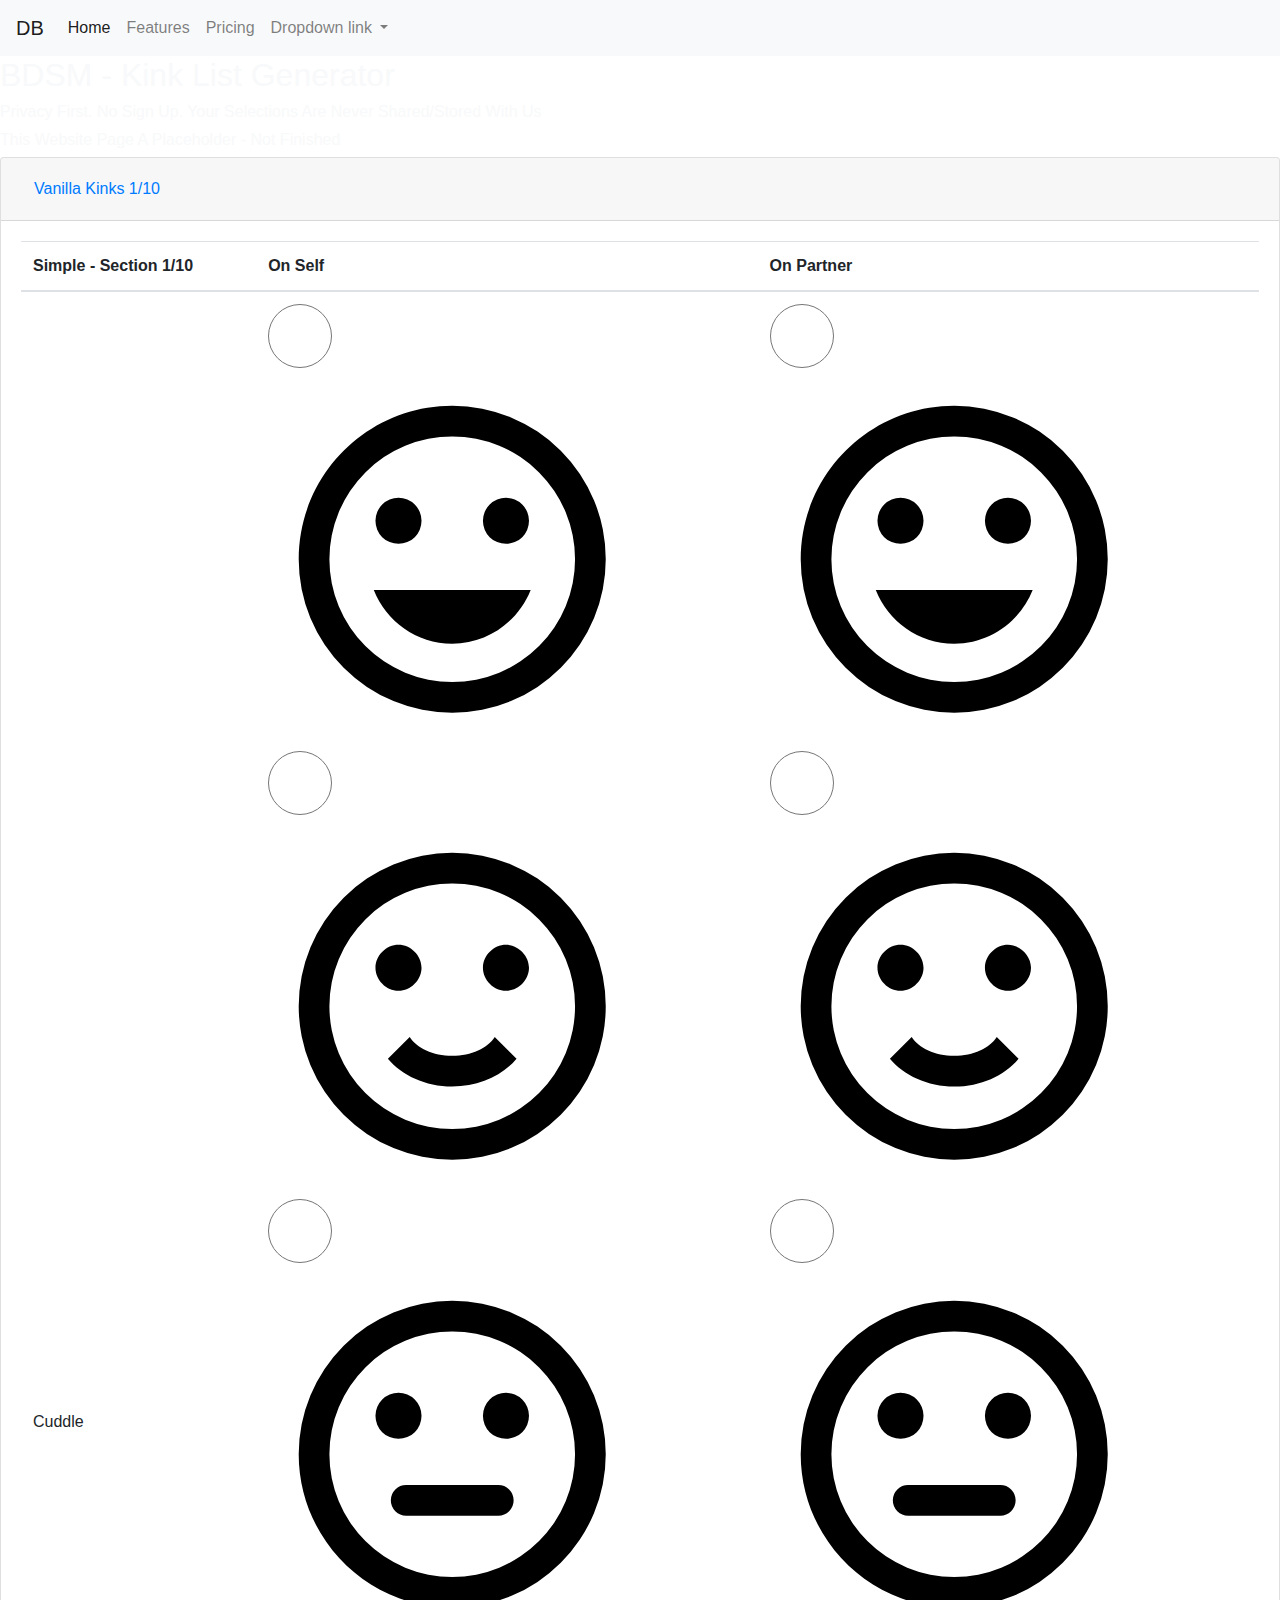
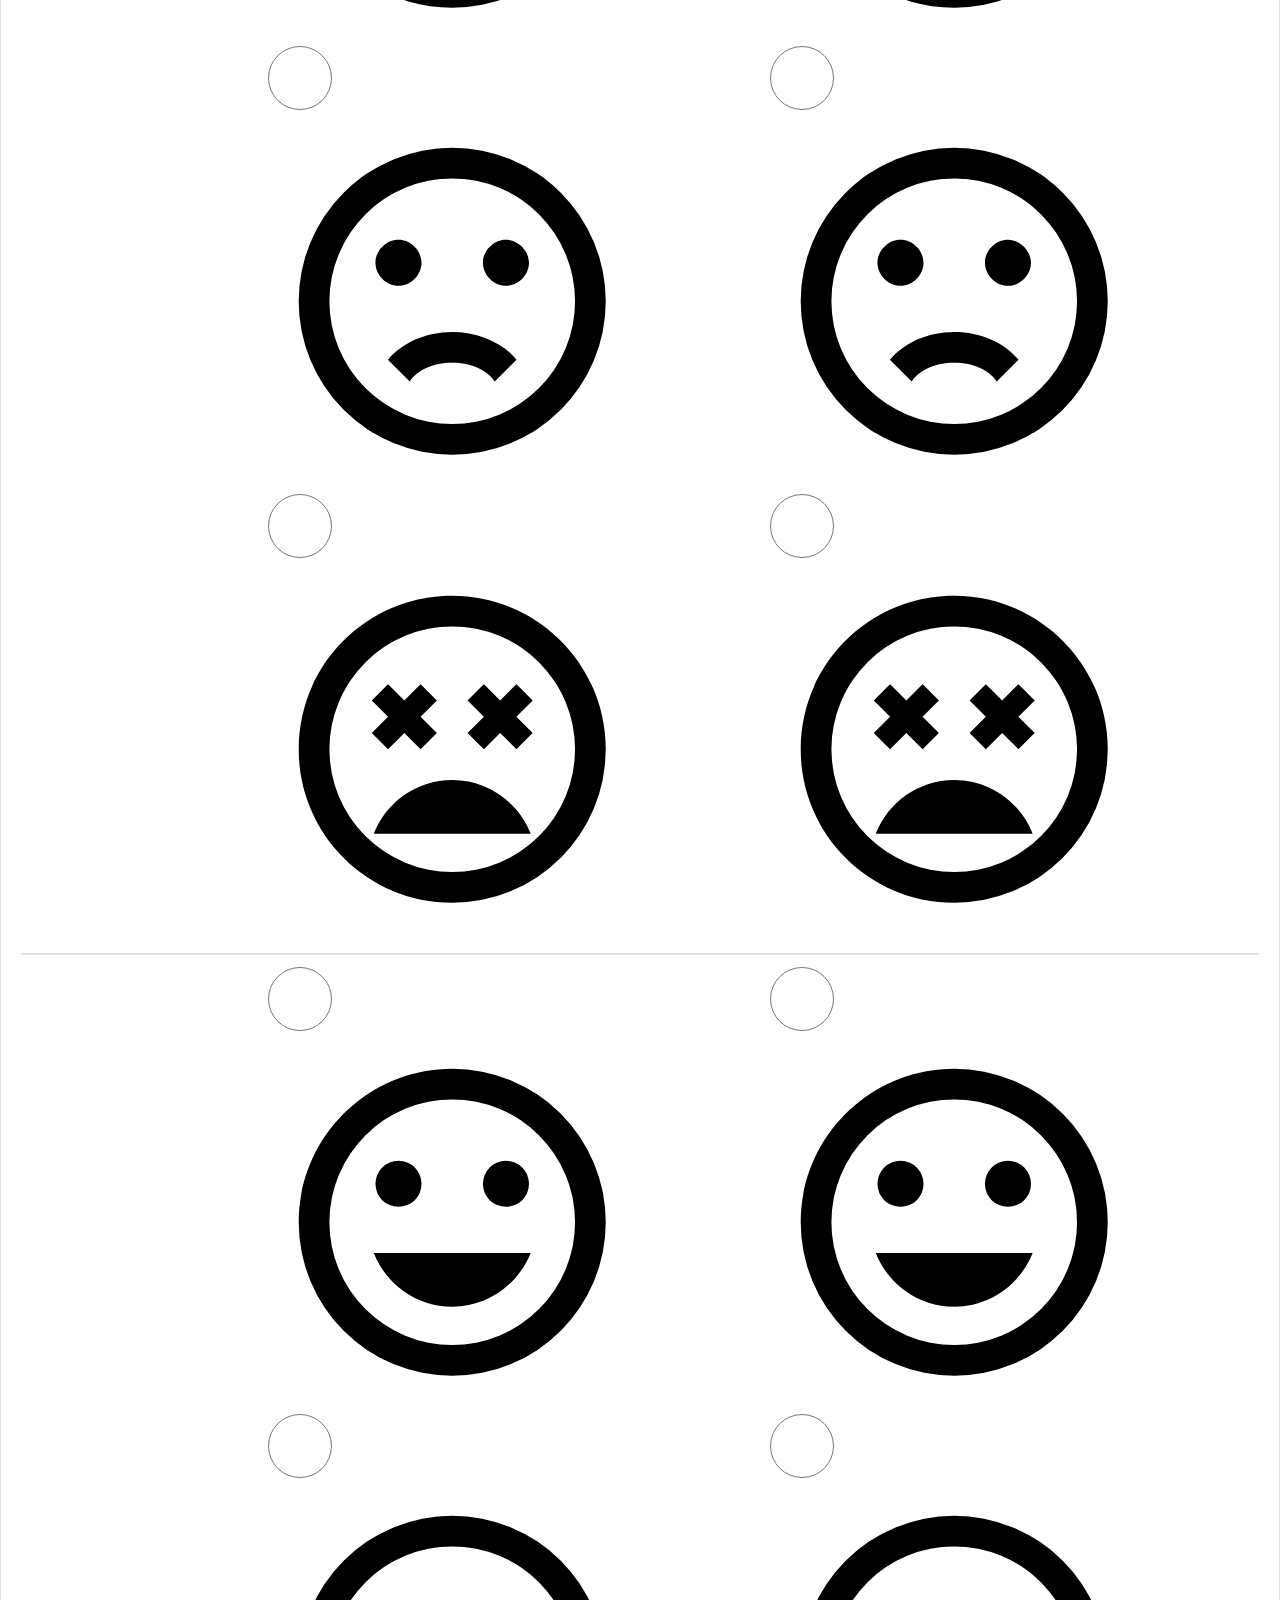
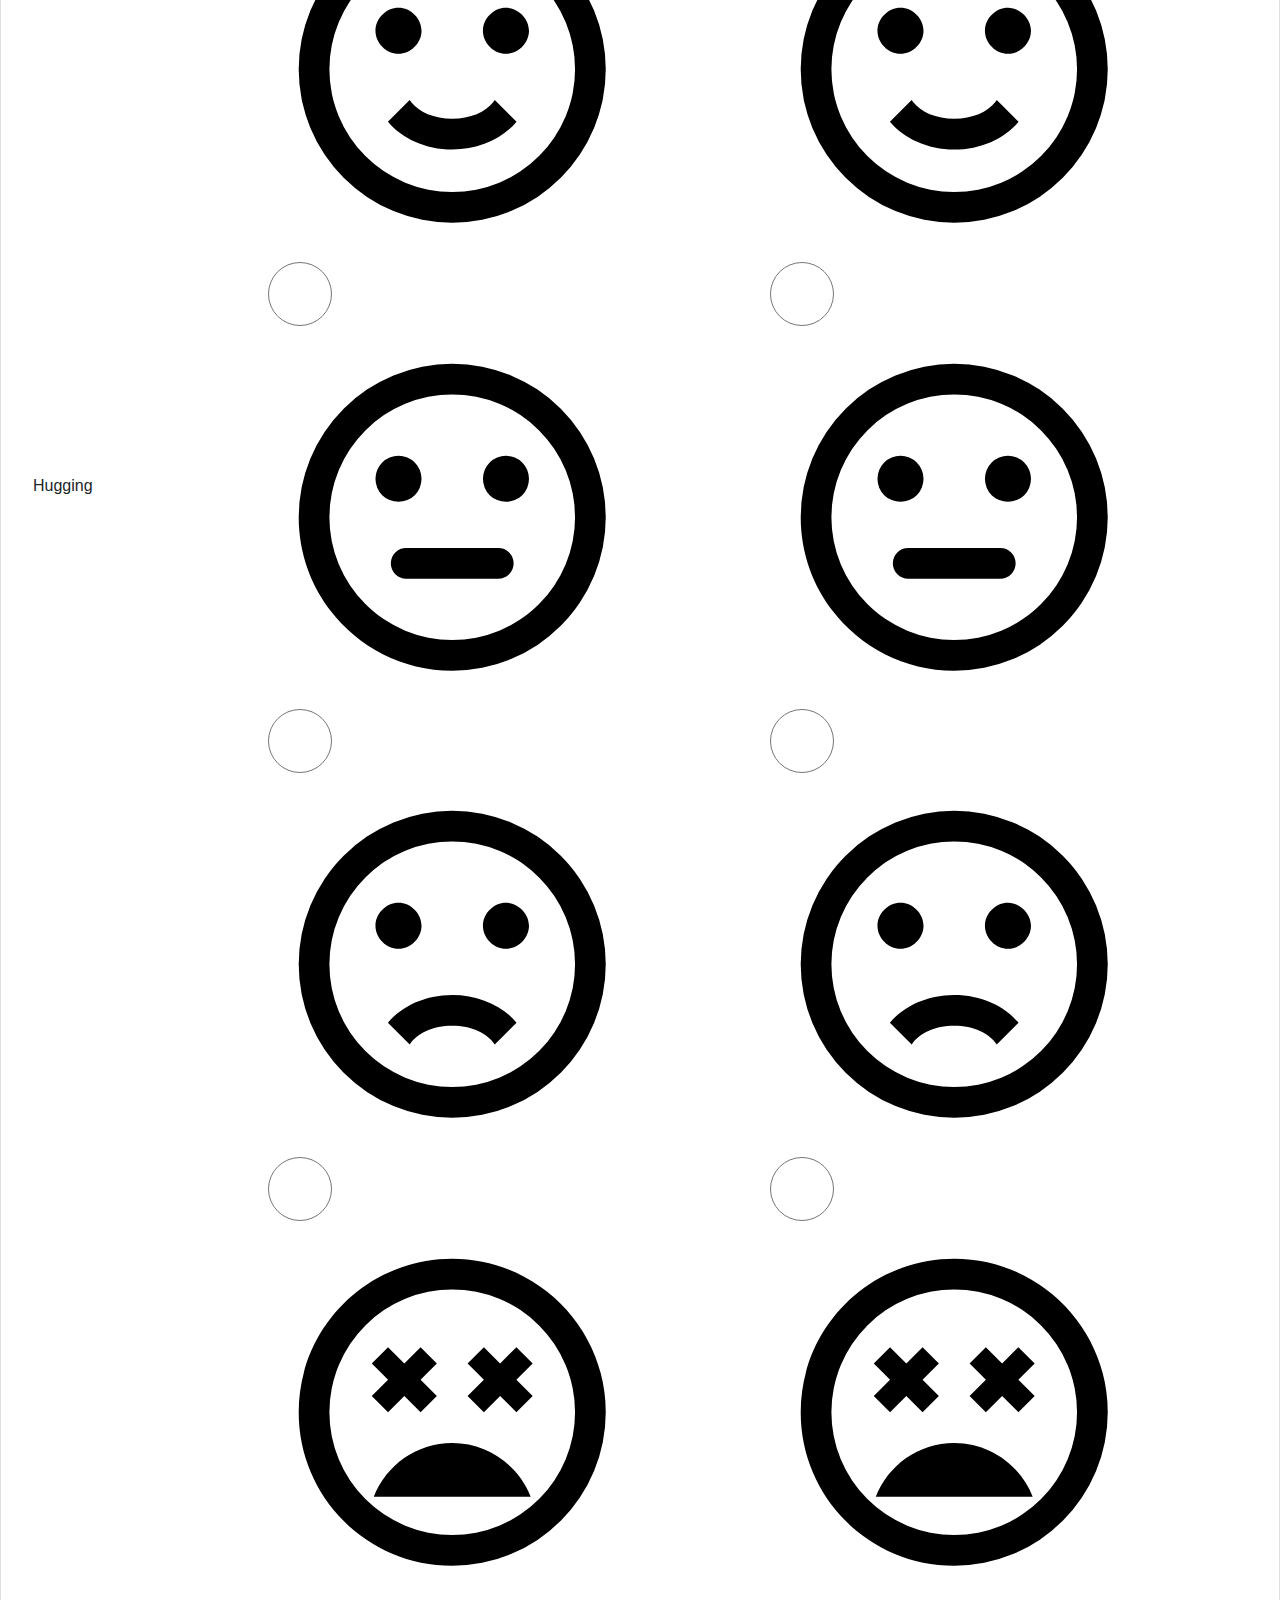
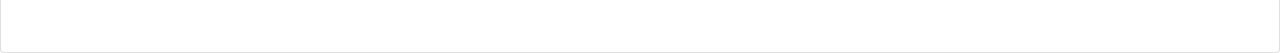
==== index.html @ 4a54d53f "Update index.html" ====
<!DOCTYPE html>
<html>

<head>
    <script src="https://ajax.googleapis.com/ajax/libs/jquery/3.5.1/jquery.min.js"></script>
    <script src="code.js"></script>
    <link rel="stylesheet" href="https://stackpath.bootstrapcdn.com/bootstrap/4.3.1/css/bootstrap.min.css"
        integrity="sha384-ggOyR0iXCbMQv3Xipma34MD+dH/1fQ784/j6cY/iJTQUOhcWr7x9JvoRxT2MZw1T" crossorigin="anonymous">
    <script src="https://stackpath.bootstrapcdn.com/bootstrap/4.3.1/js/bootstrap.min.js"
        integrity="sha384-JjSmVgyd0p3pXB1rRibZUAYoIIy6OrQ6VrjIEaFf/nJGzIxFDsf4x0xIM+B07jRM" crossorigin="anonymous">
    </script>
    <script src="html2canvas.js"></script>
    <link rel="stylesheet" href="main.css">
</head>

<div class=menubar>
    <nav class="navbar navbar-expand-lg navbar-light bg-light" style="display: flex;flex-direction: row;">
        <a class="navbar-brand" href="#">DB</a>
        <button class="navbar-toggler" type="button" data-toggle="collapse" data-target="#navbarNavDropdown"
            aria-controls="navbarNavDropdown" aria-expanded="false" aria-label="Toggle navigation">
            <span class="navbar-toggler-icon"></span>
        </button>
        <div class="collapse navbar-collapse" id="navbarNavDropdown">
            <ul class="navbar-nav">
                <li class="nav-item active">
                    <a class="nav-link" href="#">Home<span class="sr-only">(current)</span></a>
                </li>
                <li class="nav-item">
                    <a class="nav-link" href="#">Features</a>
                </li>
                <li class="nav-item">
                    <a class="nav-link" href="#">Pricing</a>
                </li>
                <li class="nav-item dropdown">
                    <a class="nav-link dropdown-toggle" href="#" id="navbarDropdownMenuLink" data-toggle="dropdown"
                        aria-haspopup="true" aria-expanded="false">
                        Dropdown link
                    </a>
                    <div class="dropdown-menu" aria-labelledby="navbarDropdownMenuLink">
                        <a class="dropdown-item" href="#">Action</a>
                        <a class="dropdown-item" href="#">Another action</a>
                        <a class="dropdown-item" href="#">Something else here</a>
                    </div>
                </li>
            </ul>
        </div>
    </nav>
</div>


<div class="text-area">
    <h2 class="text-light">BDSM - Kink List Generator</h2>
    <h6 class="text-light">Privacy First. No Sign Up. Your Selections Are Never Shared/Stored With Us</h2>
        <h6 class="text-light">This Website Page A Placeholder - Not Finished</h2>
</div>

<div class=selection-area>

    <body id="capture">
        <div id="accordion" style="display: flex;flex-direction: column;">
            <div class="card">
                <div class="card-header" id="headingOne">
                    <h5 class="mb-0">
                        <button class="btn btn-link" data-toggle="collapse" data-target="#collapseOne"
                            aria-expanded="true" aria-controls="collapseOne">
                            Vanilla Kinks 1/10
                        </button>
                    </h5>
                </div>

                <div id="collapseOne" class="collapse show" aria-labelledby="headingOne" data-parent="#accordion">
                    <div class="card-body">
                        <table class="table table-hover">
                            <thead>
                                <tr>
                                    <th>Simple - Section 1/10</th>
                                    <th>On Self</th>
                                    <th>On Partner</th>
                                </tr>
                            </thead>
                    </div>
                    <!--Hardcore Section Start-->
                    <td style="vertical-align: middle;">
                        Cuddle
                    <td style="vertical-align: middle;">
                        <div class="smile-icons">
                            <div class="buttonflex">
                                <label for="cuddling-s-favorite">
                                    <input type="radio" name="self-cuddling" class="fav" id="cuddling-s-favorite"
                                        value="cuddling-s-favorite" style="height: 4em;width: 4em;">
                                    <svg xmlns="http://www.w3.org/2000/svg" xmlns:xlink="http://www.w3.org/1999/xlink"
                                        version="1.1" width="100%" height="100%" viewBox="0 0 24 24">
                                        <path
                                            d="M12,17.5C14.33,17.5 16.3,16.04 17.11,14H6.89C7.69,16.04 9.67,17.5 12,17.5M8.5,11A1.5,1.5 0 0,0 10,9.5A1.5,1.5 0 0,0 8.5,8A1.5,1.5 0 0,0 7,9.5A1.5,1.5 0 0,0 8.5,11M15.5,11A1.5,1.5 0 0,0 17,9.5A1.5,1.5 0 0,0 15.5,8A1.5,1.5 0 0,0 14,9.5A1.5,1.5 0 0,0 15.5,11M12,20A8,8 0 0,1 4,12A8,8 0 0,1 12,4A8,8 0 0,1 20,12A8,8 0 0,1 12,20M12,2C6.47,2 2,6.5 2,12A10,10 0 0,0 12,22A10,10 0 0,0 22,12A10,10 0 0,0 12,2Z">
                                        </path>
                                    </svg>
                                </label>
                            </div>
                            <div class="buttonflex">
                                <label for="cuddling-s-like">
                                    <input type="radio" name="self-cuddling" class="like" id="cuddling-s-like"
                                        value="cuddling-s-like" style="height: 4em;width: 4em;">
                                    <svg xmlns="http://www.w3.org/2000/svg" xmlns:xlink="http://www.w3.org/1999/xlink"
                                        version="1.1" width="100%" height="100%" viewBox="0 0 24 24">
                                        <path
                                            d="M20,12A8,8 0 0,0 12,4A8,8 0 0,0 4,12A8,8 0 0,0 12,20A8,8 0 0,0 20,12M22,12A10,10 0 0,1 12,22A10,10 0 0,1 2,12A10,10 0 0,1 12,2A10,10 0 0,1 22,12M10,9.5C10,10.3 9.3,11 8.5,11C7.7,11 7,10.3 7,9.5C7,8.7 7.7,8 8.5,8C9.3,8 10,8.7 10,9.5M17,9.5C17,10.3 16.3,11 15.5,11C14.7,11 14,10.3 14,9.5C14,8.7 14.7,8 15.5,8C16.3,8 17,8.7 17,9.5M12,17.23C10.25,17.23 8.71,16.5 7.81,15.42L9.23,14C9.68,14.72 10.75,15.23 12,15.23C13.25,15.23 14.32,14.72 14.77,14L16.19,15.42C15.29,16.5 13.75,17.23 12,17.23Z">
                                        </path>
                                    </svg>
                                </label>
                            </div>
                            <div class="buttonflex">
                                <label for="cuddling-s-maybe">
                                    <input type="radio" name="self-cuddling" class="maybe" id="cuddling-s-maybe"
                                        value="cuddling-s-maybe" style="height: 4em;width: 4em;">
                                    <svg xmlns="http://www.w3.org/2000/svg" xmlns:xlink="http://www.w3.org/1999/xlink"
                                        version="1.1" width="100%" height="100%" viewBox="0 0 24 24">
                                        <path
                                            d="M8.5,11A1.5,1.5 0 0,1 7,9.5A1.5,1.5 0 0,1 8.5,8A1.5,1.5 0 0,1 10,9.5A1.5,1.5 0 0,1 8.5,11M15.5,11A1.5,1.5 0 0,1 14,9.5A1.5,1.5 0 0,1 15.5,8A1.5,1.5 0 0,1 17,9.5A1.5,1.5 0 0,1 15.5,11M12,20A8,8 0 0,0 20,12A8,8 0 0,0 12,4A8,8 0 0,0 4,12A8,8 0 0,0 12,20M12,2A10,10 0 0,1 22,12A10,10 0 0,1 12,22C6.47,22 2,17.5 2,12A10,10 0 0,1 12,2M9,14H15A1,1 0 0,1 16,15A1,1 0 0,1 15,16H9A1,1 0 0,1 8,15A1,1 0 0,1 9,14Z">
                                        </path>
                                    </svg>
                                </label>
                            </div>
                            <div class="buttonflex">
                                <label for="cuddling-s-not-interested">
                                    <input type="radio" name="self-cuddling" class="not-interested"
                                        id="cuddling-s-not-interested" value="cuddling-s-not-interested"
                                        style="height: 4em;width: 4em;">
                                    <svg xmlns="http://www.w3.org/2000/svg" xmlns:xlink="http://www.w3.org/1999/xlink"
                                        version="1.1" width="100%" height="100%" viewBox="0 0 24 24">
                                        <path
                                            d="M20,12A8,8 0 0,0 12,4A8,8 0 0,0 4,12A8,8 0 0,0 12,20A8,8 0 0,0 20,12M22,12A10,10 0 0,1 12,22A10,10 0 0,1 2,12A10,10 0 0,1 12,2A10,10 0 0,1 22,12M15.5,8C16.3,8 17,8.7 17,9.5C17,10.3 16.3,11 15.5,11C14.7,11 14,10.3 14,9.5C14,8.7 14.7,8 15.5,8M10,9.5C10,10.3 9.3,11 8.5,11C7.7,11 7,10.3 7,9.5C7,8.7 7.7,8 8.5,8C9.3,8 10,8.7 10,9.5M12,14C13.75,14 15.29,14.72 16.19,15.81L14.77,17.23C14.32,16.5 13.25,16 12,16C10.75,16 9.68,16.5 9.23,17.23L7.81,15.81C8.71,14.72 10.25,14 12,14Z">
                                        </path>
                                    </svg>
                                </label>
                            </div>
                            <div class="buttonflex">
                                <label for="cuddling-s-limit">
                                    <input type="radio" name="self-cuddling" class="limit" id="cuddling-s-limit"
                                        value="cuddling-s-limit" style="height: 4em;width: 4em;">
                                    <svg xmlns="http://www.w3.org/2000/svg" xmlns:xlink="http://www.w3.org/1999/xlink"
                                        version="1.1" width="100%" height="100%" viewBox="0 0 24 24">
                                        <path
                                            d="M12,2C6.47,2 2,6.47 2,12C2,17.53 6.47,22 12,22A10,10 0 0,0 22,12C22,6.47 17.5,2 12,2M12,20A8,8 0 0,1 4,12A8,8 0 0,1 12,4A8,8 0 0,1 20,12A8,8 0 0,1 12,20M16.18,7.76L15.12,8.82L14.06,7.76L13,8.82L14.06,9.88L13,10.94L14.06,12L15.12,10.94L16.18,12L17.24,10.94L16.18,9.88L17.24,8.82L16.18,7.76M7.82,12L8.88,10.94L9.94,12L11,10.94L9.94,9.88L11,8.82L9.94,7.76L8.88,8.82L7.82,7.76L6.76,8.82L7.82,9.88L6.76,10.94L7.82,12M12,14C9.67,14 7.69,15.46 6.89,17.5H17.11C16.31,15.46 14.33,14 12,14Z">
                                        </path>
                                    </svg>
                                </label>
                            </div>

                    <td>
                        <div class="smile-icons">
                            <div class="buttonflex">
                                <label for="cuddling-p-favorite">
                                    <input type="radio" name="partner-cuddling" class="fav" id="cuddling-p-favorite"
                                        value="cuddling-p-favorite" style="height: 4em;width: 4em;">
                                    <svg xmlns="http://www.w3.org/2000/svg" xmlns:xlink="http://www.w3.org/1999/xlink"
                                        version="1.1" width="100%" height="100%" viewBox="0 0 24 24">
                                        <path
                                            d="M12,17.5C14.33,17.5 16.3,16.04 17.11,14H6.89C7.69,16.04 9.67,17.5 12,17.5M8.5,11A1.5,1.5 0 0,0 10,9.5A1.5,1.5 0 0,0 8.5,8A1.5,1.5 0 0,0 7,9.5A1.5,1.5 0 0,0 8.5,11M15.5,11A1.5,1.5 0 0,0 17,9.5A1.5,1.5 0 0,0 15.5,8A1.5,1.5 0 0,0 14,9.5A1.5,1.5 0 0,0 15.5,11M12,20A8,8 0 0,1 4,12A8,8 0 0,1 12,4A8,8 0 0,1 20,12A8,8 0 0,1 12,20M12,2C6.47,2 2,6.5 2,12A10,10 0 0,0 12,22A10,10 0 0,0 22,12A10,10 0 0,0 12,2Z">
                                        </path>
                                    </svg>
                            </div>
                            </label>
                            <div class="buttonflex">
                                <label for="cuddling-p-like">
                                    <input type="radio" name="partner-cuddling" class="like" id="cuddling-p-like"
                                        value="self-cuddling-like" style="height: 4em;width: 4em;">
                                    <svg xmlns="http://www.w3.org/2000/svg" xmlns:xlink="http://www.w3.org/1999/xlink"
                                        version="1.1" width="100%" height="100%" viewBox="0 0 24 24">
                                        <path
                                            d="M20,12A8,8 0 0,0 12,4A8,8 0 0,0 4,12A8,8 0 0,0 12,20A8,8 0 0,0 20,12M22,12A10,10 0 0,1 12,22A10,10 0 0,1 2,12A10,10 0 0,1 12,2A10,10 0 0,1 22,12M10,9.5C10,10.3 9.3,11 8.5,11C7.7,11 7,10.3 7,9.5C7,8.7 7.7,8 8.5,8C9.3,8 10,8.7 10,9.5M17,9.5C17,10.3 16.3,11 15.5,11C14.7,11 14,10.3 14,9.5C14,8.7 14.7,8 15.5,8C16.3,8 17,8.7 17,9.5M12,17.23C10.25,17.23 8.71,16.5 7.81,15.42L9.23,14C9.68,14.72 10.75,15.23 12,15.23C13.25,15.23 14.32,14.72 14.77,14L16.19,15.42C15.29,16.5 13.75,17.23 12,17.23Z">
                                        </path>
                                    </svg>
                                </label>
                            </div>
                            <div class="buttonflex">
                                <label for="cuddling-p-maybe">
                                    <input type="radio" name="partner-cuddling" class="maybe" id="cuddling-p-maybe"
                                        value="self-cuddling-maybe" style="height: 4em;width: 4em;">
                                    <svg xmlns="http://www.w3.org/2000/svg" xmlns:xlink="http://www.w3.org/1999/xlink"
                                        version="1.1" width="100%" height="100%" viewBox="0 0 24 24">
                                        <path
                                            d="M8.5,11A1.5,1.5 0 0,1 7,9.5A1.5,1.5 0 0,1 8.5,8A1.5,1.5 0 0,1 10,9.5A1.5,1.5 0 0,1 8.5,11M15.5,11A1.5,1.5 0 0,1 14,9.5A1.5,1.5 0 0,1 15.5,8A1.5,1.5 0 0,1 17,9.5A1.5,1.5 0 0,1 15.5,11M12,20A8,8 0 0,0 20,12A8,8 0 0,0 12,4A8,8 0 0,0 4,12A8,8 0 0,0 12,20M12,2A10,10 0 0,1 22,12A10,10 0 0,1 12,22C6.47,22 2,17.5 2,12A10,10 0 0,1 12,2M9,14H15A1,1 0 0,1 16,15A1,1 0 0,1 15,16H9A1,1 0 0,1 8,15A1,1 0 0,1 9,14Z">
                                        </path>
                                    </svg>
                                </label>
                            </div>
                            <div class="buttonflex">
                                <label for="cuddling-p-not-interested">
                                    <input type="radio" name="partner-cuddling" class="not-interested"
                                        id="cuddling-p-not-interested" value="cuddling-p-not-interested"
                                        style="height: 4em;width: 4em;">
                                    <svg xmlns="http://www.w3.org/2000/svg" xmlns:xlink="http://www.w3.org/1999/xlink"
                                        version="1.1" width="100%" height="100%" viewBox="0 0 24 24">
                                        <path
                                            d="M20,12A8,8 0 0,0 12,4A8,8 0 0,0 4,12A8,8 0 0,0 12,20A8,8 0 0,0 20,12M22,12A10,10 0 0,1 12,22A10,10 0 0,1 2,12A10,10 0 0,1 12,2A10,10 0 0,1 22,12M15.5,8C16.3,8 17,8.7 17,9.5C17,10.3 16.3,11 15.5,11C14.7,11 14,10.3 14,9.5C14,8.7 14.7,8 15.5,8M10,9.5C10,10.3 9.3,11 8.5,11C7.7,11 7,10.3 7,9.5C7,8.7 7.7,8 8.5,8C9.3,8 10,8.7 10,9.5M12,14C13.75,14 15.29,14.72 16.19,15.81L14.77,17.23C14.32,16.5 13.25,16 12,16C10.75,16 9.68,16.5 9.23,17.23L7.81,15.81C8.71,14.72 10.25,14 12,14Z">
                                        </path>
                                    </svg>
                                </label>
                            </div>
                            <div class="buttonflex">
                                <label for="cuddling-p-limit">
                                    <input type="radio" name="partner-cuddling" class="limit" id="cuddling-p-limit"
                                        value="cuddling-p-limit" style="height: 4em;width: 4em;">
                                    <svg xmlns="http://www.w3.org/2000/svg" xmlns:xlink="http://www.w3.org/1999/xlink"
                                        version="1.1" width="100%" height="100%" viewBox="0 0 24 24">
                                        <path
                                            d="M12,2C6.47,2 2,6.47 2,12C2,17.53 6.47,22 12,22A10,10 0 0,0 22,12C22,6.47 17.5,2 12,2M12,20A8,8 0 0,1 4,12A8,8 0 0,1 12,4A8,8 0 0,1 20,12A8,8 0 0,1 12,20M16.18,7.76L15.12,8.82L14.06,7.76L13,8.82L14.06,9.88L13,10.94L14.06,12L15.12,10.94L16.18,12L17.24,10.94L16.18,9.88L17.24,8.82L16.18,7.76M7.82,12L8.88,10.94L9.94,12L11,10.94L9.94,9.88L11,8.82L9.94,7.76L8.88,8.82L7.82,7.76L6.76,8.82L7.82,9.88L6.76,10.94L7.82,12M12,14C9.67,14 7.69,15.46 6.89,17.5H17.11C16.31,15.46 14.33,14 12,14Z">
                                        </path>
                                    </svg>
                                </label>
                                </tbody>
                            </div>
                            <!-- Rough Sex Starts-->
                            <!--Hardcore Section Start-->
                            <td style="vertical-align: middle;">
                                Hugging
                            <td style="vertical-align: middle;">
                                <div class="smile-icons">
                                    <div class="buttonflex">
                                        <label for="hugs-s-favorite">
                                            <input type="radio" name="self-hugs" class="fav" id="hugs-s-favorite"
                                                value="hugs-s-favorite" style="height: 4em;width: 4em;">
                                            <svg xmlns="http://www.w3.org/2000/svg" xmlns:xlink="http://www.w3.org/1999/xlink"
                                                version="1.1" width="100%" height="100%" viewBox="0 0 24 24">
                                                <path
                                                    d="M12,17.5C14.33,17.5 16.3,16.04 17.11,14H6.89C7.69,16.04 9.67,17.5 12,17.5M8.5,11A1.5,1.5 0 0,0 10,9.5A1.5,1.5 0 0,0 8.5,8A1.5,1.5 0 0,0 7,9.5A1.5,1.5 0 0,0 8.5,11M15.5,11A1.5,1.5 0 0,0 17,9.5A1.5,1.5 0 0,0 15.5,8A1.5,1.5 0 0,0 14,9.5A1.5,1.5 0 0,0 15.5,11M12,20A8,8 0 0,1 4,12A8,8 0 0,1 12,4A8,8 0 0,1 20,12A8,8 0 0,1 12,20M12,2C6.47,2 2,6.5 2,12A10,10 0 0,0 12,22A10,10 0 0,0 22,12A10,10 0 0,0 12,2Z">
                                                </path>
                                            </svg>
                                        </label>
                                    </div>
                                    <div class="buttonflex">
                                        <label for="hugs-s-like">
                                            <input type="radio" name="self-hugs" class="like" id="hugs-s-like"
                                                value="hugs-s-like" style="height: 4em;width: 4em;">
                                            <svg xmlns="http://www.w3.org/2000/svg" xmlns:xlink="http://www.w3.org/1999/xlink"
                                                version="1.1" width="100%" height="100%" viewBox="0 0 24 24">
                                                <path
                                                    d="M20,12A8,8 0 0,0 12,4A8,8 0 0,0 4,12A8,8 0 0,0 12,20A8,8 0 0,0 20,12M22,12A10,10 0 0,1 12,22A10,10 0 0,1 2,12A10,10 0 0,1 12,2A10,10 0 0,1 22,12M10,9.5C10,10.3 9.3,11 8.5,11C7.7,11 7,10.3 7,9.5C7,8.7 7.7,8 8.5,8C9.3,8 10,8.7 10,9.5M17,9.5C17,10.3 16.3,11 15.5,11C14.7,11 14,10.3 14,9.5C14,8.7 14.7,8 15.5,8C16.3,8 17,8.7 17,9.5M12,17.23C10.25,17.23 8.71,16.5 7.81,15.42L9.23,14C9.68,14.72 10.75,15.23 12,15.23C13.25,15.23 14.32,14.72 14.77,14L16.19,15.42C15.29,16.5 13.75,17.23 12,17.23Z">
                                                </path>
                                            </svg>
                                        </label>
                                    </div>
                                    <div class="buttonflex">
                                        <label for="hugs-s-maybe">
                                            <input type="radio" name="self-hugs" class="maybe" id="hugs-s-maybe"
                                                value="hugs-s-maybe" style="height: 4em;width: 4em;">
                                            <svg xmlns="http://www.w3.org/2000/svg" xmlns:xlink="http://www.w3.org/1999/xlink"
                                                version="1.1" width="100%" height="100%" viewBox="0 0 24 24">
                                                <path
                                                    d="M8.5,11A1.5,1.5 0 0,1 7,9.5A1.5,1.5 0 0,1 8.5,8A1.5,1.5 0 0,1 10,9.5A1.5,1.5 0 0,1 8.5,11M15.5,11A1.5,1.5 0 0,1 14,9.5A1.5,1.5 0 0,1 15.5,8A1.5,1.5 0 0,1 17,9.5A1.5,1.5 0 0,1 15.5,11M12,20A8,8 0 0,0 20,12A8,8 0 0,0 12,4A8,8 0 0,0 4,12A8,8 0 0,0 12,20M12,2A10,10 0 0,1 22,12A10,10 0 0,1 12,22C6.47,22 2,17.5 2,12A10,10 0 0,1 12,2M9,14H15A1,1 0 0,1 16,15A1,1 0 0,1 15,16H9A1,1 0 0,1 8,15A1,1 0 0,1 9,14Z">
                                                </path>
                                            </svg>
                                        </label>
                                    </div>
                                    <div class="buttonflex">
                                        <label for="hugs-s-not-interested">
                                            <input type="radio" name="self-hugs" class="not-interested"
                                                id="hugs-s-not-interested" value="hugs-s-not-interested"
                                                style="height: 4em;width: 4em;">
                                            <svg xmlns="http://www.w3.org/2000/svg" xmlns:xlink="http://www.w3.org/1999/xlink"
                                                version="1.1" width="100%" height="100%" viewBox="0 0 24 24">
                                                <path
                                                    d="M20,12A8,8 0 0,0 12,4A8,8 0 0,0 4,12A8,8 0 0,0 12,20A8,8 0 0,0 20,12M22,12A10,10 0 0,1 12,22A10,10 0 0,1 2,12A10,10 0 0,1 12,2A10,10 0 0,1 22,12M15.5,8C16.3,8 17,8.7 17,9.5C17,10.3 16.3,11 15.5,11C14.7,11 14,10.3 14,9.5C14,8.7 14.7,8 15.5,8M10,9.5C10,10.3 9.3,11 8.5,11C7.7,11 7,10.3 7,9.5C7,8.7 7.7,8 8.5,8C9.3,8 10,8.7 10,9.5M12,14C13.75,14 15.29,14.72 16.19,15.81L14.77,17.23C14.32,16.5 13.25,16 12,16C10.75,16 9.68,16.5 9.23,17.23L7.81,15.81C8.71,14.72 10.25,14 12,14Z">
                                                </path>
                                            </svg>
                                        </label>
                                    </div>
                                    <div class="buttonflex">
                                        <label for="hugs-s-limit">
                                            <input type="radio" name="self-hugs" class="limit" id="hugs-s-limit"
                                                value="hugs-s-limit" style="height: 4em;width: 4em;">
                                            <svg xmlns="http://www.w3.org/2000/svg" xmlns:xlink="http://www.w3.org/1999/xlink"
                                                version="1.1" width="100%" height="100%" viewBox="0 0 24 24">
                                                <path
                                                    d="M12,2C6.47,2 2,6.47 2,12C2,17.53 6.47,22 12,22A10,10 0 0,0 22,12C22,6.47 17.5,2 12,2M12,20A8,8 0 0,1 4,12A8,8 0 0,1 12,4A8,8 0 0,1 20,12A8,8 0 0,1 12,20M16.18,7.76L15.12,8.82L14.06,7.76L13,8.82L14.06,9.88L13,10.94L14.06,12L15.12,10.94L16.18,12L17.24,10.94L16.18,9.88L17.24,8.82L16.18,7.76M7.82,12L8.88,10.94L9.94,12L11,10.94L9.94,9.88L11,8.82L9.94,7.76L8.88,8.82L7.82,7.76L6.76,8.82L7.82,9.88L6.76,10.94L7.82,12M12,14C9.67,14 7.69,15.46 6.89,17.5H17.11C16.31,15.46 14.33,14 12,14Z">
                                                </path>
                                            </svg>
                                        </label>
                                    </div>
        
                            <td>
                                <div class="smile-icons">
                                    <div class="buttonflex">
                                        <label for="hugs-p-favorite">
                                            <input type="radio" name="partner-hugs" class="fav" id="hugs-p-favorite"
                                                value="hugs-p-favorite" style="height: 4em;width: 4em;">
                                            <svg xmlns="http://www.w3.org/2000/svg" xmlns:xlink="http://www.w3.org/1999/xlink"
                                                version="1.1" width="100%" height="100%" viewBox="0 0 24 24">
                                                <path
                                                    d="M12,17.5C14.33,17.5 16.3,16.04 17.11,14H6.89C7.69,16.04 9.67,17.5 12,17.5M8.5,11A1.5,1.5 0 0,0 10,9.5A1.5,1.5 0 0,0 8.5,8A1.5,1.5 0 0,0 7,9.5A1.5,1.5 0 0,0 8.5,11M15.5,11A1.5,1.5 0 0,0 17,9.5A1.5,1.5 0 0,0 15.5,8A1.5,1.5 0 0,0 14,9.5A1.5,1.5 0 0,0 15.5,11M12,20A8,8 0 0,1 4,12A8,8 0 0,1 12,4A8,8 0 0,1 20,12A8,8 0 0,1 12,20M12,2C6.47,2 2,6.5 2,12A10,10 0 0,0 12,22A10,10 0 0,0 22,12A10,10 0 0,0 12,2Z">
                                                </path>
                                            </svg>
                                    </div>
                                    </label>
                                    <div class="buttonflex">
                                        <label for="hugs-p-like">
                                            <input type="radio" name="partner-hugs" class="like" id="hugs-p-like"
                                                value="self-hugs-like" style="height: 4em;width: 4em;">
                                            <svg xmlns="http://www.w3.org/2000/svg" xmlns:xlink="http://www.w3.org/1999/xlink"
                                                version="1.1" width="100%" height="100%" viewBox="0 0 24 24">
                                                <path
                                                    d="M20,12A8,8 0 0,0 12,4A8,8 0 0,0 4,12A8,8 0 0,0 12,20A8,8 0 0,0 20,12M22,12A10,10 0 0,1 12,22A10,10 0 0,1 2,12A10,10 0 0,1 12,2A10,10 0 0,1 22,12M10,9.5C10,10.3 9.3,11 8.5,11C7.7,11 7,10.3 7,9.5C7,8.7 7.7,8 8.5,8C9.3,8 10,8.7 10,9.5M17,9.5C17,10.3 16.3,11 15.5,11C14.7,11 14,10.3 14,9.5C14,8.7 14.7,8 15.5,8C16.3,8 17,8.7 17,9.5M12,17.23C10.25,17.23 8.71,16.5 7.81,15.42L9.23,14C9.68,14.72 10.75,15.23 12,15.23C13.25,15.23 14.32,14.72 14.77,14L16.19,15.42C15.29,16.5 13.75,17.23 12,17.23Z">
                                                </path>
                                            </svg>
                                        </label>
                                    </div>
                                    <div class="buttonflex">
                                        <label for="hugs-p-maybe">
                                            <input type="radio" name="partner-hugs" class="maybe" id="hugs-p-maybe"
                                                value="self-hugs-maybe" style="height: 4em;width: 4em;">
                                            <svg xmlns="http://www.w3.org/2000/svg" xmlns:xlink="http://www.w3.org/1999/xlink"
                                                version="1.1" width="100%" height="100%" viewBox="0 0 24 24">
                                                <path
                                                    d="M8.5,11A1.5,1.5 0 0,1 7,9.5A1.5,1.5 0 0,1 8.5,8A1.5,1.5 0 0,1 10,9.5A1.5,1.5 0 0,1 8.5,11M15.5,11A1.5,1.5 0 0,1 14,9.5A1.5,1.5 0 0,1 15.5,8A1.5,1.5 0 0,1 17,9.5A1.5,1.5 0 0,1 15.5,11M12,20A8,8 0 0,0 20,12A8,8 0 0,0 12,4A8,8 0 0,0 4,12A8,8 0 0,0 12,20M12,2A10,10 0 0,1 22,12A10,10 0 0,1 12,22C6.47,22 2,17.5 2,12A10,10 0 0,1 12,2M9,14H15A1,1 0 0,1 16,15A1,1 0 0,1 15,16H9A1,1 0 0,1 8,15A1,1 0 0,1 9,14Z">
                                                </path>
                                            </svg>
                                        </label>
                                    </div>
                                    <div class="buttonflex">
                                        <label for="hugs-p-not-interested">
                                            <input type="radio" name="partner-hugs" class="not-interested"
                                                id="hugs-p-not-interested" value="hugs-p-not-interested"
                                                style="height: 4em;width: 4em;">
                                            <svg xmlns="http://www.w3.org/2000/svg" xmlns:xlink="http://www.w3.org/1999/xlink"
                                                version="1.1" width="100%" height="100%" viewBox="0 0 24 24">
                                                <path
                                                    d="M20,12A8,8 0 0,0 12,4A8,8 0 0,0 4,12A8,8 0 0,0 12,20A8,8 0 0,0 20,12M22,12A10,10 0 0,1 12,22A10,10 0 0,1 2,12A10,10 0 0,1 12,2A10,10 0 0,1 22,12M15.5,8C16.3,8 17,8.7 17,9.5C17,10.3 16.3,11 15.5,11C14.7,11 14,10.3 14,9.5C14,8.7 14.7,8 15.5,8M10,9.5C10,10.3 9.3,11 8.5,11C7.7,11 7,10.3 7,9.5C7,8.7 7.7,8 8.5,8C9.3,8 10,8.7 10,9.5M12,14C13.75,14 15.29,14.72 16.19,15.81L14.77,17.23C14.32,16.5 13.25,16 12,16C10.75,16 9.68,16.5 9.23,17.23L7.81,15.81C8.71,14.72 10.25,14 12,14Z">
                                                </path>
                                            </svg>
                                        </label>
                                    </div>
                                    <div class="buttonflex">
                                        <label for="hugs-p-limit">
                                            <input type="radio" name="partner-hugs" class="limit" id="hugs-p-limit"
                                                value="hugs-p-limit" style="height: 4em;width: 4em;">
                                            <svg xmlns="http://www.w3.org/2000/svg" xmlns:xlink="http://www.w3.org/1999/xlink"
                                                version="1.1" width="100%" height="100%" viewBox="0 0 24 24">
                                                <path
                                                    d="M12,2C6.47,2 2,6.47 2,12C2,17.53 6.47,22 12,22A10,10 0 0,0 22,12C22,6.47 17.5,2 12,2M12,20A8,8 0 0,1 4,12A8,8 0 0,1 12,4A8,8 0 0,1 20,12A8,8 0 0,1 12,20M16.18,7.76L15.12,8.82L14.06,7.76L13,8.82L14.06,9.88L13,10.94L14.06,12L15.12,10.94L16.18,12L17.24,10.94L16.18,9.88L17.24,8.82L16.18,7.76M7.82,12L8.88,10.94L9.94,12L11,10.94L9.94,9.88L11,8.82L9.94,7.76L8.88,8.82L7.82,7.76L6.76,8.82L7.82,9.88L6.76,10.94L7.82,12M12,14C9.67,14 7.69,15.46 6.89,17.5H17.11C16.31,15.46 14.33,14 12,14Z">
                                                </path>
                                            </svg>
                                        </label>
                                        </tbody>
                                    </div>
                                    </label>
                            </tbody>
                            </table>
                        </div>
                </div>
            </div>
        </div>
</div>
</div>
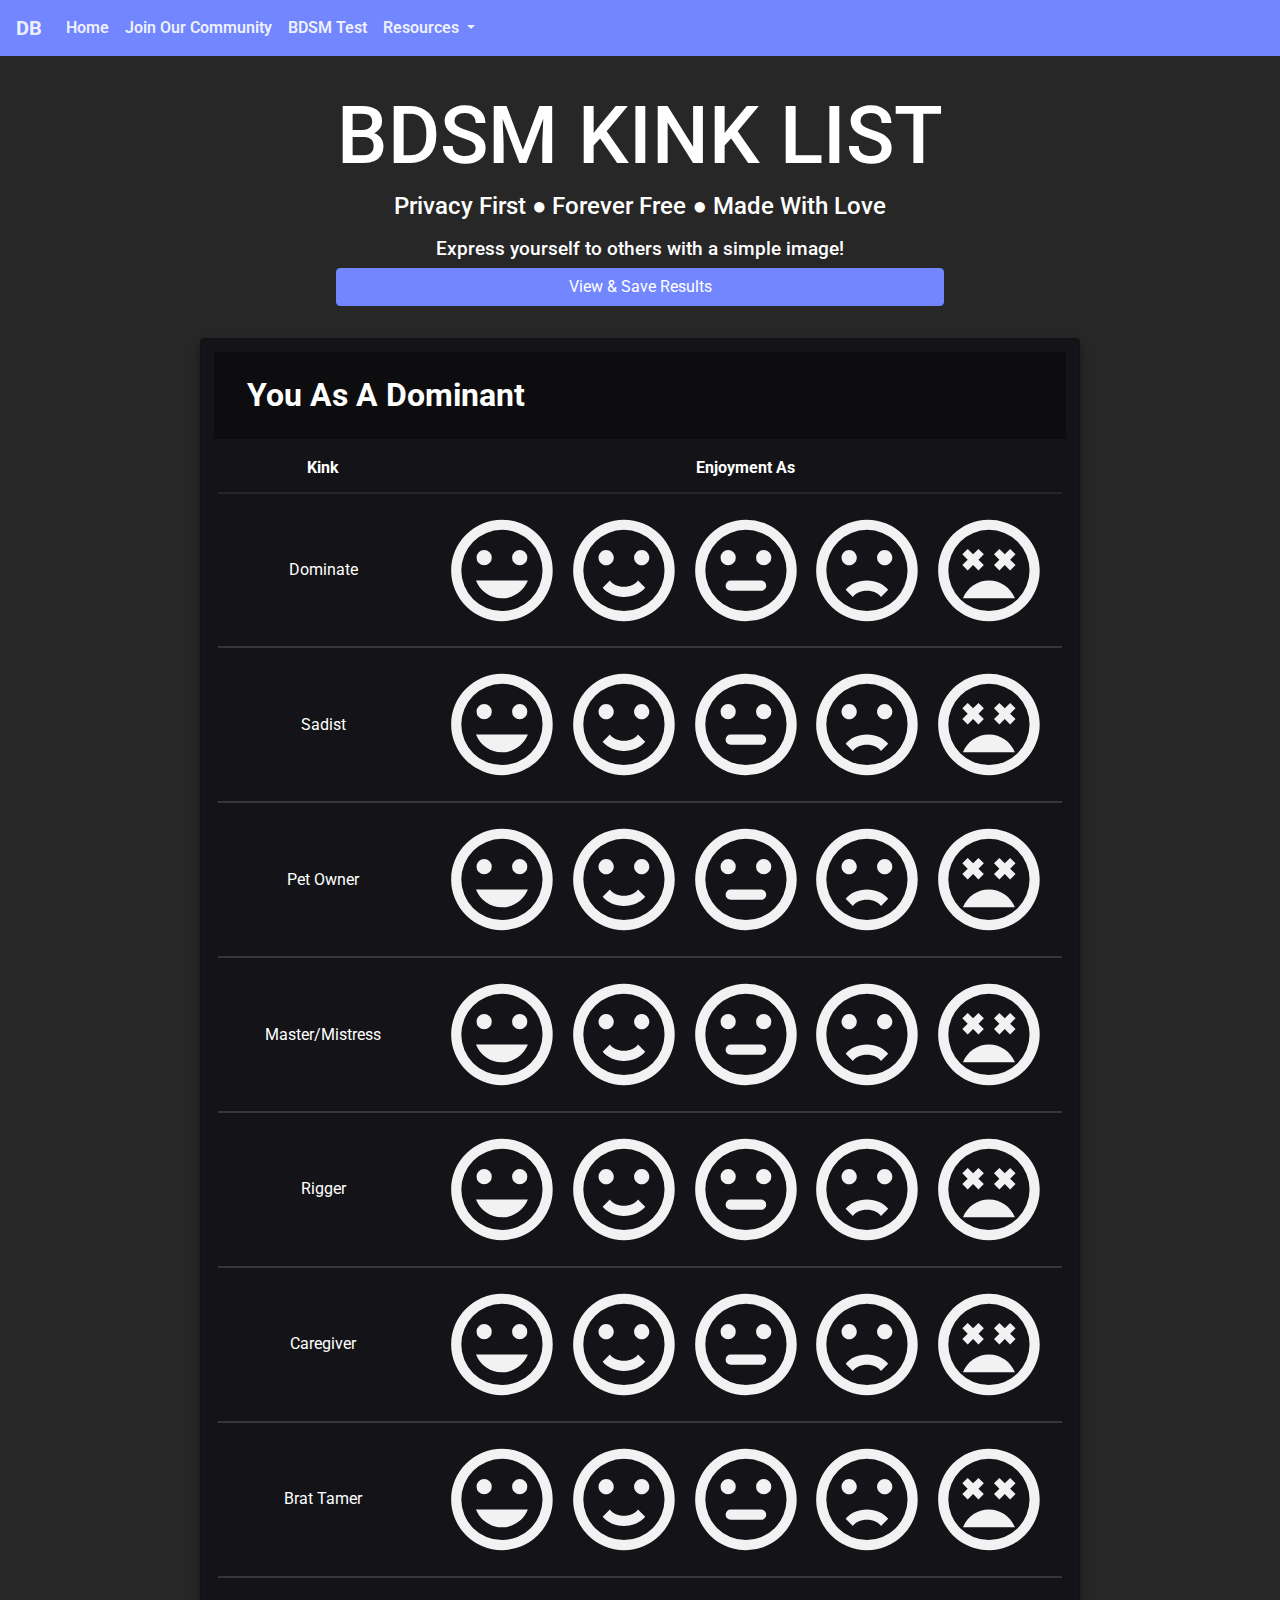
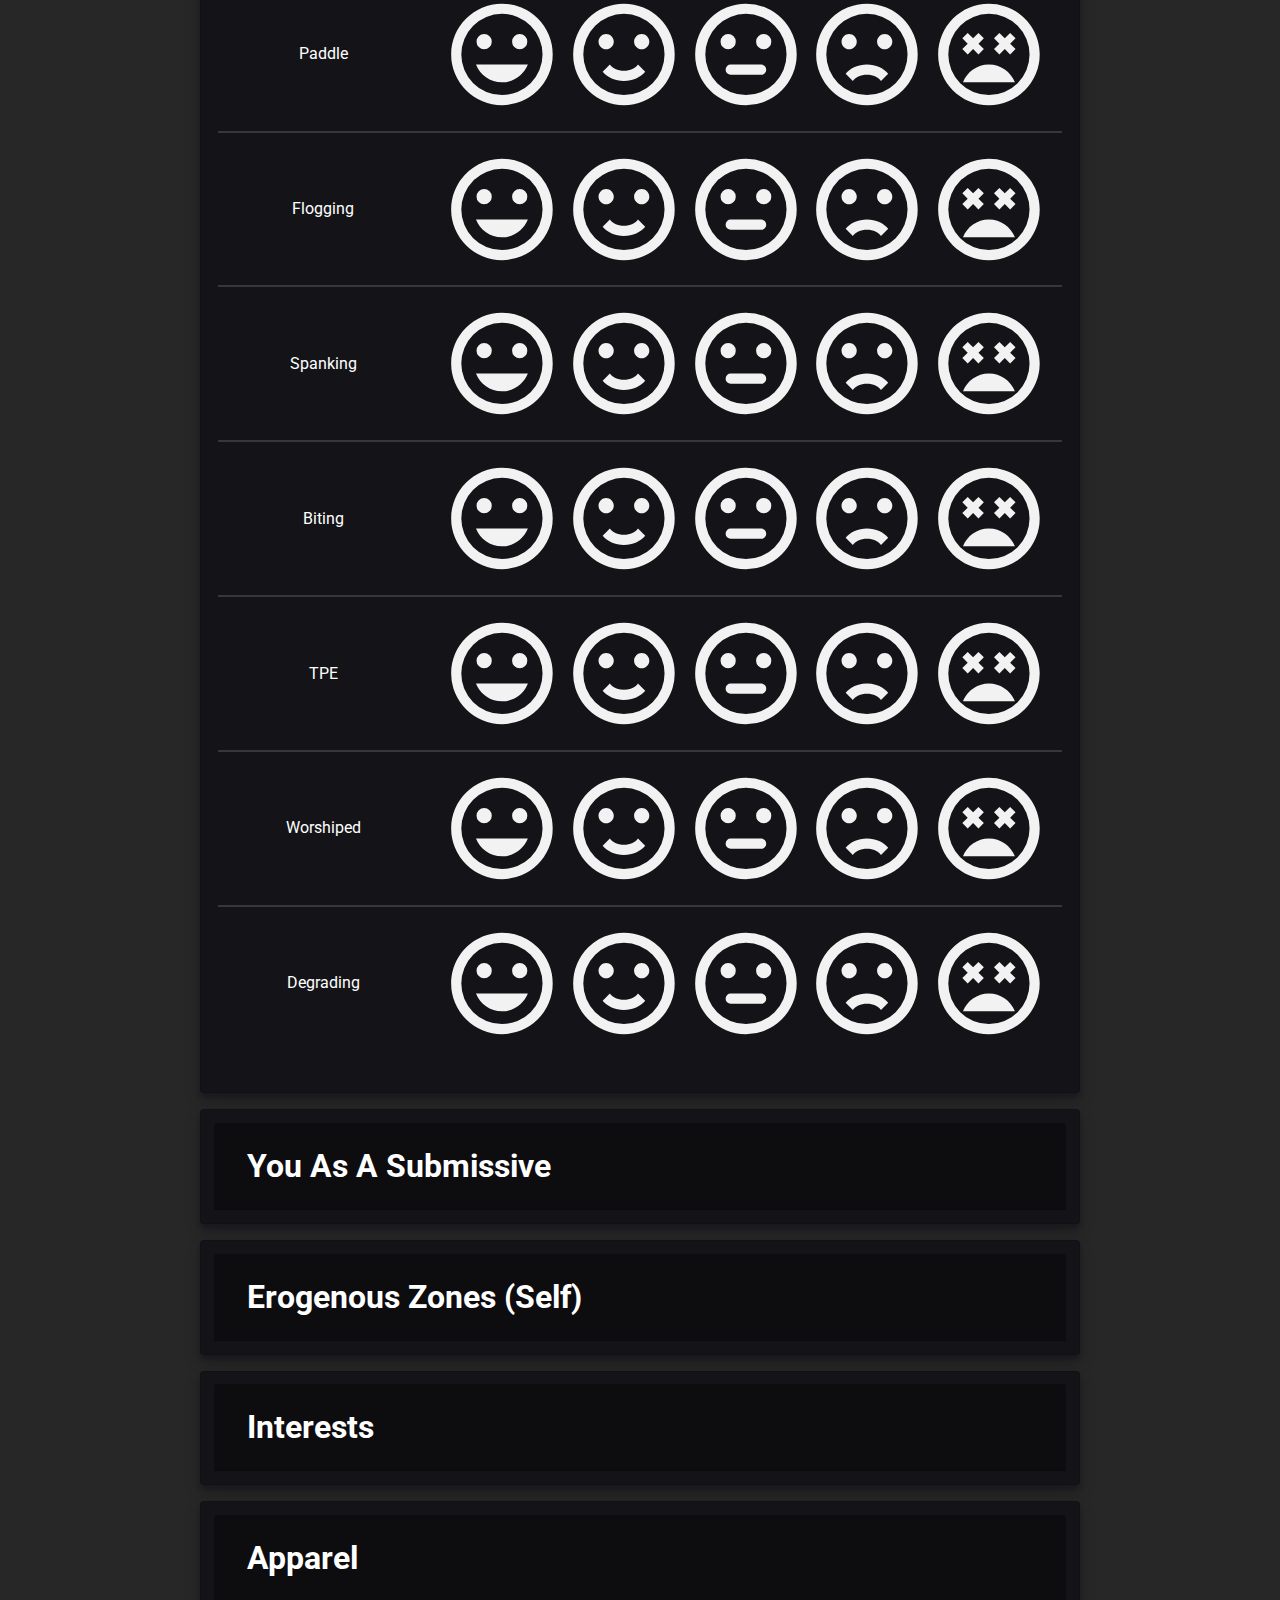
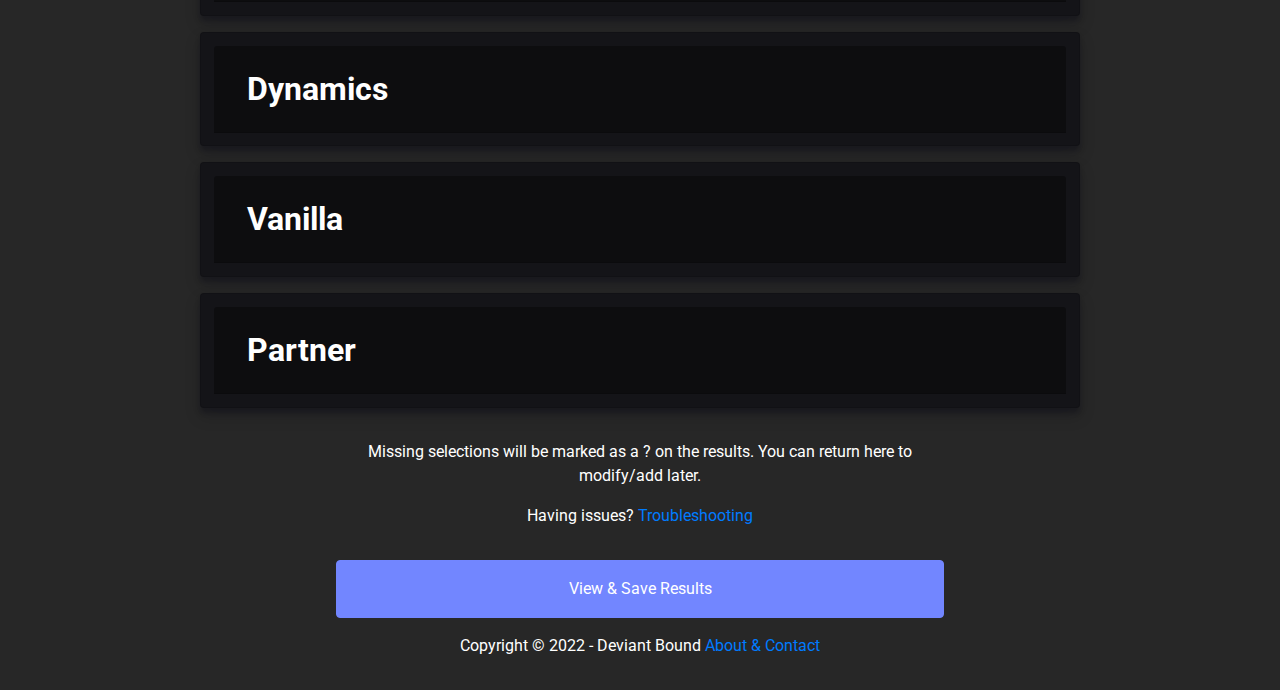
==== commit 2cde5f2e: "Alpha 1.5.1" ====
--- a/index.html
+++ b/index.html
@@ -1,16 +1,41 @@
 <!DOCTYPE html>
-<html>
+<html lang="en-US">
 
 <head>
-    <script src="https://ajax.googleapis.com/ajax/libs/jquery/3.5.1/jquery.min.js"></script>
-    <script src="code.js"></script>
-    <link rel="stylesheet" href="https://stackpath.bootstrapcdn.com/bootstrap/4.3.1/css/bootstrap.min.css"
-        integrity="sha384-ggOyR0iXCbMQv3Xipma34MD+dH/1fQ784/j6cY/iJTQUOhcWr7x9JvoRxT2MZw1T" crossorigin="anonymous">
-    <script src="https://stackpath.bootstrapcdn.com/bootstrap/4.3.1/js/bootstrap.min.js"
-        integrity="sha384-JjSmVgyd0p3pXB1rRibZUAYoIIy6OrQ6VrjIEaFf/nJGzIxFDsf4x0xIM+B07jRM" crossorigin="anonymous">
+    <meta charset="utf-8">
+    <meta name="description" content="The MDN Web Docs site
+  provides information about Open Web technologies
+  including HTML, CSS, and APIs for both Web sites and
+  progressive web apps.">
+    <meta property="og:image" content="https://developer.mozilla.org/static/img/opengraph-logo.png">
+    <meta property="og:description"
+        content="Create a list of your BDSM Kinks to show potential partners, designed with privacy and safety in mind.">
+    <meta property="og:title" content="Kink List - Deviant Bound">
+    <!-- third-generation iPad with high-resolution Retina display: -->
+    <link rel="apple-touch-icon-precomposed" sizes="144x144"
+        href="https://developer.mozilla.org/static/img/favicon144.png">
+    <!-- iPhone with high-resolution Retina display: -->
+    <link rel="apple-touch-icon-precomposed" sizes="114x114"
+        href="https://developer.mozilla.org/static/img/favicon114.png">
+    <!-- first- and second-generation iPad: -->
+    <link rel="apple-touch-icon-precomposed" sizes="72x72"
+        href="https://developer.mozilla.org/static/img/favicon72.png">
+    <!-- non-Retina iPhone, iPod Touch, and Android 2.1+ devices: -->
+    <link rel="apple-touch-icon-precomposed" href="https://developer.mozilla.org/static/img/favicon57.png">
+    <!-- basic favicon -->
+    <link rel="icon" href="https://developer.mozilla.org/static/img/favicon32.png">
+    <script src="js/jquery.min.js"></script>
+    <script src="js/selections.js"></script>
+    <script src="js/html2canvas.js"></script>
+
+    <link rel="stylesheet" href="https://maxcdn.bootstrapcdn.com/bootstrap/4.0.0/css/bootstrap.min.css"
+        integrity="sha384-Gn5384xqQ1aoWXA+058RXPxPg6fy4IWvTNh0E263XmFcJlSAwiGgFAW/dAiS6JXm" crossorigin="anonymous">
+    <script src="https://maxcdn.bootstrapcdn.com/bootstrap/4.0.0/js/bootstrap.min.js"
+        integrity="sha384-JZR6Spejh4U02d8jOt6vLEHfe/JQGiRRSQQxSfFWpi1MquVdAyjUar5+76PVCmYl" crossorigin="anonymous">
     </script>
-    <script src="html2canvas.js"></script>
-    <link rel="stylesheet" href="main.css">
+
+    <link rel="stylesheet" href="css/main.css">
+
 </head>
 
 <div class=menubar>
@@ -23,18 +48,18 @@
         <div class="collapse navbar-collapse" id="navbarNavDropdown">
             <ul class="navbar-nav">
                 <li class="nav-item active">
-                    <a class="nav-link" href="#">Home<span class="sr-only">(current)</span></a>
+                    <a class="nav-link" href="index.html">Home<span class="sr-only">(current)</span></a>
                 </li>
                 <li class="nav-item">
-                    <a class="nav-link" href="#">Features</a>
+                    <a class="nav-link" href="https://deviantbound.com">Join Our Community</a>
                 </li>
                 <li class="nav-item">
-                    <a class="nav-link" href="#">Pricing</a>
+                    <a class="nav-link" href="https://bdsmtest.deviantbound.com/">BDSM Test</a>
                 </li>
                 <li class="nav-item dropdown">
                     <a class="nav-link dropdown-toggle" href="#" id="navbarDropdownMenuLink" data-toggle="dropdown"
                         aria-haspopup="true" aria-expanded="false">
-                        Dropdown link
+                        Resources
                     </a>
                     <div class="dropdown-menu" aria-labelledby="navbarDropdownMenuLink">
                         <a class="dropdown-item" href="#">Action</a>
@@ -46,308 +71,13050 @@
         </div>
     </nav>
 </div>
-
-
-<div class="text-area">
-    <h2 class="text-light">BDSM - Kink List Generator</h2>
-    <h6 class="text-light">Privacy First. No Sign Up. Your Selections Are Never Shared/Stored With Us</h2>
-        <h6 class="text-light">This Website Page A Placeholder - Not Finished</h2>
+<div class="topbox">
+    <h1>BDSM KINK LIST</h1>
+    <h2>Privacy First ● Forever Free ● Made With Love</h2>
+    <h1 style="font-size: 1.2rem;">Express yourself to others with a simple image!</h1>
+    <div class="center-button">
+
+        <a href="results.html" class="btn btn-block btn-primary mb-3">View & Save Results</a>
+    </div>
 </div>
 
-<div class=selection-area>
-
-    <body id="capture">
-        <div id="accordion" style="display: flex;flex-direction: column;">
-            <div class="card">
-                <div class="card-header" id="headingOne">
-                    <h5 class="mb-0">
-                        <button class="btn btn-link" data-toggle="collapse" data-target="#collapseOne"
-                            aria-expanded="true" aria-controls="collapseOne">
-                            Vanilla Kinks 1/10
-                        </button>
-                    </h5>
-                </div>
-
-                <div id="collapseOne" class="collapse show" aria-labelledby="headingOne" data-parent="#accordion">
-                    <div class="card-body">
-                        <table class="table table-hover">
-                            <thead>
-                                <tr>
-                                    <th>Simple - Section 1/10</th>
-                                    <th>On Self</th>
-                                    <th>On Partner</th>
-                                </tr>
-                            </thead>
-                    </div>
-                    <!--Hardcore Section Start-->
-                    <td style="vertical-align: middle;">
-                        Cuddle
-                    <td style="vertical-align: middle;">
-                        <div class="smile-icons">
-                            <div class="buttonflex">
-                                <label for="cuddling-s-favorite">
-                                    <input type="radio" name="self-cuddling" class="fav" id="cuddling-s-favorite"
-                                        value="cuddling-s-favorite" style="height: 4em;width: 4em;">
-                                    <svg xmlns="http://www.w3.org/2000/svg" xmlns:xlink="http://www.w3.org/1999/xlink"
-                                        version="1.1" width="100%" height="100%" viewBox="0 0 24 24">
-                                        <path
-                                            d="M12,17.5C14.33,17.5 16.3,16.04 17.11,14H6.89C7.69,16.04 9.67,17.5 12,17.5M8.5,11A1.5,1.5 0 0,0 10,9.5A1.5,1.5 0 0,0 8.5,8A1.5,1.5 0 0,0 7,9.5A1.5,1.5 0 0,0 8.5,11M15.5,11A1.5,1.5 0 0,0 17,9.5A1.5,1.5 0 0,0 15.5,8A1.5,1.5 0 0,0 14,9.5A1.5,1.5 0 0,0 15.5,11M12,20A8,8 0 0,1 4,12A8,8 0 0,1 12,4A8,8 0 0,1 20,12A8,8 0 0,1 12,20M12,2C6.47,2 2,6.5 2,12A10,10 0 0,0 12,22A10,10 0 0,0 22,12A10,10 0 0,0 12,2Z">
-                                        </path>
-                                    </svg>
-                                </label>
+<div class="accordion" id="accordionExample">
+
+    <div class="card">
+        <div class="card-header" id="headingTwo">
+            <h2 class="category-title">
+                <button class="btn btn-link btn-block text-left" type="button" data-toggle="collapse"
+                    data-target="#collapseTwo" aria-expanded="false" aria-controls="collapseTwo">
+                    You As A Dominant
+                </button>
+            </h2>
+        </div>
+        <div id="collapseTwo" class="collapse show" aria-labelledby="headingTwo" data-parent="#accordionExample">
+            <div class="card-body">
+                <table class="table table-hover table-dark">
+                    <thead>
+                        <tr>
+                            <th scope="col">Kink</th>
+                            <th scope="col">Enjoyment As</th>
+                        </tr>
+                    </thead>
+                    <tr>
+                        <tbody>
+                            <!-- dominate Section Start-->
+                            <td style="vertical-align: middle;">
+                                Dominate
+                            <td style="vertical-align: middle;width:75%;">
+                                <div class="smile-icons">
+                                    <div class="buttonflex">
+                                        <label for="dominate-favorite">
+                                            <input type="radio" name="rating-dominate" class="fav"
+                                                id="rating-dominate-favorite" value="rating-dominate-favorite"
+                                                style="height: 8em;width: 8em;">
+                                            <svg xmlns="http://www.w3.org/2000/svg"
+                                                xmlns:xlink="http://www.w3.org/1999/xlink" version="1.1" width="100%"
+                                                height="100%" viewBox="0 0 24 24">
+                                                <path
+                                                    d="M12,17.5C14.33,17.5 16.3,16.04 17.11,14H6.89C7.69,16.04 9.67,17.5 12,17.5M8.5,11A1.5,1.5 0 0,0 10,9.5A1.5,1.5 0 0,0 8.5,8A1.5,1.5 0 0,0 7,9.5A1.5,1.5 0 0,0 8.5,11M15.5,11A1.5,1.5 0 0,0 17,9.5A1.5,1.5 0 0,0 15.5,8A1.5,1.5 0 0,0 14,9.5A1.5,1.5 0 0,0 15.5,11M12,20A8,8 0 0,1 4,12A8,8 0 0,1 12,4A8,8 0 0,1 20,12A8,8 0 0,1 12,20M12,2C6.47,2 2,6.5 2,12A10,10 0 0,0 12,22A10,10 0 0,0 22,12A10,10 0 0,0 12,2Z">
+                                                </path>
+                                            </svg>
+                                        </label>
+                                    </div>
+                                    <div class="buttonflex">
+                                        <label for="dominate-like">
+                                            <input type="radio" name="rating-dominate" class="like"
+                                                id="rating-dominate-like" value="rating-dominate-like"
+                                                style="height: 8em;width: 8em;">
+                                            <svg xmlns="http://www.w3.org/2000/svg"
+                                                xmlns:xlink="http://www.w3.org/1999/xlink" version="1.1" width="100%"
+                                                height="100%" viewBox="0 0 24 24">
+                                                <path
+                                                    d="M20,12A8,8 0 0,0 12,4A8,8 0 0,0 4,12A8,8 0 0,0 12,20A8,8 0 0,0 20,12M22,12A10,10 0 0,1 12,22A10,10 0 0,1 2,12A10,10 0 0,1 12,2A10,10 0 0,1 22,12M10,9.5C10,10.3 9.3,11 8.5,11C7.7,11 7,10.3 7,9.5C7,8.7 7.7,8 8.5,8C9.3,8 10,8.7 10,9.5M17,9.5C17,10.3 16.3,11 15.5,11C14.7,11 14,10.3 14,9.5C14,8.7 14.7,8 15.5,8C16.3,8 17,8.7 17,9.5M12,17.23C10.25,17.23 8.71,16.5 7.81,15.42L9.23,14C9.68,14.72 10.75,15.23 12,15.23C13.25,15.23 14.32,14.72 14.77,14L16.19,15.42C15.29,16.5 13.75,17.23 12,17.23Z">
+                                                </path>
+                                            </svg>
+                                        </label>
+                                    </div>
+                                    <div class="buttonflex">
+                                        <label for="dominate-maybe">
+                                            <input type="radio" name="rating-dominate" class="maybe"
+                                                id="rating-dominate-maybe" value="rating-dominate-maybe"
+                                                style="height: 8em;width: 8em;">
+                                            <svg xmlns="http://www.w3.org/2000/svg"
+                                                xmlns:xlink="http://www.w3.org/1999/xlink" version="1.1" width="100%"
+                                                height="100%" viewBox="0 0 24 24">
+                                                <path
+                                                    d="M8.5,11A1.5,1.5 0 0,1 7,9.5A1.5,1.5 0 0,1 8.5,8A1.5,1.5 0 0,1 10,9.5A1.5,1.5 0 0,1 8.5,11M15.5,11A1.5,1.5 0 0,1 14,9.5A1.5,1.5 0 0,1 15.5,8A1.5,1.5 0 0,1 17,9.5A1.5,1.5 0 0,1 15.5,11M12,20A8,8 0 0,0 20,12A8,8 0 0,0 12,4A8,8 0 0,0 4,12A8,8 0 0,0 12,20M12,2A10,10 0 0,1 22,12A10,10 0 0,1 12,22C6.47,22 2,17.5 2,12A10,10 0 0,1 12,2M9,14H15A1,1 0 0,1 16,15A1,1 0 0,1 15,16H9A1,1 0 0,1 8,15A1,1 0 0,1 9,14Z">
+                                                </path>
+                                            </svg>
+                                        </label>
+                                    </div>
+                                    <div class="buttonflex">
+                                        <label for="dominate-not-interested">
+                                            <input type="radio" name="rating-dominate" class="not-interested"
+                                                id="rating-dominate-not-interested"
+                                                value="rating-dominate-not-interested" style="height: 8em;width: 8em;">
+                                            <svg xmlns="http://www.w3.org/2000/svg"
+                                                xmlns:xlink="http://www.w3.org/1999/xlink" version="1.1" width="100%"
+                                                height="100%" viewBox="0 0 24 24">
+                                                <path
+                                                    d="M20,12A8,8 0 0,0 12,4A8,8 0 0,0 4,12A8,8 0 0,0 12,20A8,8 0 0,0 20,12M22,12A10,10 0 0,1 12,22A10,10 0 0,1 2,12A10,10 0 0,1 12,2A10,10 0 0,1 22,12M15.5,8C16.3,8 17,8.7 17,9.5C17,10.3 16.3,11 15.5,11C14.7,11 14,10.3 14,9.5C14,8.7 14.7,8 15.5,8M10,9.5C10,10.3 9.3,11 8.5,11C7.7,11 7,10.3 7,9.5C7,8.7 7.7,8 8.5,8C9.3,8 10,8.7 10,9.5M12,14C13.75,14 15.29,14.72 16.19,15.81L14.77,17.23C14.32,16.5 13.25,16 12,16C10.75,16 9.68,16.5 9.23,17.23L7.81,15.81C8.71,14.72 10.25,14 12,14Z">
+                                                </path>
+                                            </svg>
+                                        </label>
+                                    </div>
+                                    <div class="buttonflex">
+                                        <label for="dominate-limit">
+                                            <input type="radio" name="rating-dominate" class="limit"
+                                                id="rating-dominate-limit" value="rating-dominate-limit"
+                                                style="height: 8em;width: 8em;">
+                                            <svg xmlns="http://www.w3.org/2000/svg"
+                                                xmlns:xlink="http://www.w3.org/1999/xlink" version="1.1" width="100%"
+                                                height="100%" viewBox="0 0 24 24">
+                                                <path
+                                                    d="M12,2C6.47,2 2,6.47 2,12C2,17.53 6.47,22 12,22A10,10 0 0,0 22,12C22,6.47 17.5,2 12,2M12,20A8,8 0 0,1 4,12A8,8 0 0,1 12,4A8,8 0 0,1 20,12A8,8 0 0,1 12,20M16.18,7.76L15.12,8.82L14.06,7.76L13,8.82L14.06,9.88L13,10.94L14.06,12L15.12,10.94L16.18,12L17.24,10.94L16.18,9.88L17.24,8.82L16.18,7.76M7.82,12L8.88,10.94L9.94,12L11,10.94L9.94,9.88L11,8.82L9.94,7.76L8.88,8.82L7.82,7.76L6.76,8.82L7.82,9.88L6.76,10.94L7.82,12M12,14C9.67,14 7.69,15.46 6.89,17.5H17.11C16.31,15.46 14.33,14 12,14Z">
+                                                </path>
+                                            </svg>
+                                        </label>
+                                    </div>
+                                </div>
+                            </td>
+                        </tbody>
+                    </tr>
+                    <!-- dominate ends -->
+                    <tr>
+                        <tbody>
+                            <!-- sadist Section Start-->
+                            <td style="vertical-align: middle;">
+                                Sadist
+                            <td style="vertical-align: middle;width:75%;">
+                                <div class="smile-icons">
+                                    <div class="buttonflex">
+                                        <label for="sadist-favorite">
+                                            <input type="radio" name="rating-sadist" class="fav"
+                                                id="rating-sadist-favorite" value="rating-sadist-favorite"
+                                                style="height: 8em;width: 8em;">
+                                            <svg xmlns="http://www.w3.org/2000/svg"
+                                                xmlns:xlink="http://www.w3.org/1999/xlink" version="1.1" width="100%"
+                                                height="100%" viewBox="0 0 24 24">
+                                                <path
+                                                    d="M12,17.5C14.33,17.5 16.3,16.04 17.11,14H6.89C7.69,16.04 9.67,17.5 12,17.5M8.5,11A1.5,1.5 0 0,0 10,9.5A1.5,1.5 0 0,0 8.5,8A1.5,1.5 0 0,0 7,9.5A1.5,1.5 0 0,0 8.5,11M15.5,11A1.5,1.5 0 0,0 17,9.5A1.5,1.5 0 0,0 15.5,8A1.5,1.5 0 0,0 14,9.5A1.5,1.5 0 0,0 15.5,11M12,20A8,8 0 0,1 4,12A8,8 0 0,1 12,4A8,8 0 0,1 20,12A8,8 0 0,1 12,20M12,2C6.47,2 2,6.5 2,12A10,10 0 0,0 12,22A10,10 0 0,0 22,12A10,10 0 0,0 12,2Z">
+                                                </path>
+                                            </svg>
+                                        </label>
+                                    </div>
+                                    <div class="buttonflex">
+                                        <label for="sadist-like">
+                                            <input type="radio" name="rating-sadist" class="like"
+                                                id="rating-sadist-like" value="rating-sadist-like"
+                                                style="height: 8em;width: 8em;">
+                                            <svg xmlns="http://www.w3.org/2000/svg"
+                                                xmlns:xlink="http://www.w3.org/1999/xlink" version="1.1" width="100%"
+                                                height="100%" viewBox="0 0 24 24">
+                                                <path
+                                                    d="M20,12A8,8 0 0,0 12,4A8,8 0 0,0 4,12A8,8 0 0,0 12,20A8,8 0 0,0 20,12M22,12A10,10 0 0,1 12,22A10,10 0 0,1 2,12A10,10 0 0,1 12,2A10,10 0 0,1 22,12M10,9.5C10,10.3 9.3,11 8.5,11C7.7,11 7,10.3 7,9.5C7,8.7 7.7,8 8.5,8C9.3,8 10,8.7 10,9.5M17,9.5C17,10.3 16.3,11 15.5,11C14.7,11 14,10.3 14,9.5C14,8.7 14.7,8 15.5,8C16.3,8 17,8.7 17,9.5M12,17.23C10.25,17.23 8.71,16.5 7.81,15.42L9.23,14C9.68,14.72 10.75,15.23 12,15.23C13.25,15.23 14.32,14.72 14.77,14L16.19,15.42C15.29,16.5 13.75,17.23 12,17.23Z">
+                                                </path>
+                                            </svg>
+                                        </label>
+                                    </div>
+                                    <div class="buttonflex">
+                                        <label for="sadist-maybe">
+                                            <input type="radio" name="rating-sadist" class="maybe"
+                                                id="rating-sadist-maybe" value="rating-sadist-maybe"
+                                                style="height: 8em;width: 8em;">
+                                            <svg xmlns="http://www.w3.org/2000/svg"
+                                                xmlns:xlink="http://www.w3.org/1999/xlink" version="1.1" width="100%"
+                                                height="100%" viewBox="0 0 24 24">
+                                                <path
+                                                    d="M8.5,11A1.5,1.5 0 0,1 7,9.5A1.5,1.5 0 0,1 8.5,8A1.5,1.5 0 0,1 10,9.5A1.5,1.5 0 0,1 8.5,11M15.5,11A1.5,1.5 0 0,1 14,9.5A1.5,1.5 0 0,1 15.5,8A1.5,1.5 0 0,1 17,9.5A1.5,1.5 0 0,1 15.5,11M12,20A8,8 0 0,0 20,12A8,8 0 0,0 12,4A8,8 0 0,0 4,12A8,8 0 0,0 12,20M12,2A10,10 0 0,1 22,12A10,10 0 0,1 12,22C6.47,22 2,17.5 2,12A10,10 0 0,1 12,2M9,14H15A1,1 0 0,1 16,15A1,1 0 0,1 15,16H9A1,1 0 0,1 8,15A1,1 0 0,1 9,14Z">
+                                                </path>
+                                            </svg>
+                                        </label>
+                                    </div>
+                                    <div class="buttonflex">
+                                        <label for="sadist-not-interested">
+                                            <input type="radio" name="rating-sadist" class="not-interested"
+                                                id="rating-sadist-not-interested" value="rating-sadist-not-interested"
+                                                style="height: 8em;width: 8em;">
+                                            <svg xmlns="http://www.w3.org/2000/svg"
+                                                xmlns:xlink="http://www.w3.org/1999/xlink" version="1.1" width="100%"
+                                                height="100%" viewBox="0 0 24 24">
+                                                <path
+                                                    d="M20,12A8,8 0 0,0 12,4A8,8 0 0,0 4,12A8,8 0 0,0 12,20A8,8 0 0,0 20,12M22,12A10,10 0 0,1 12,22A10,10 0 0,1 2,12A10,10 0 0,1 12,2A10,10 0 0,1 22,12M15.5,8C16.3,8 17,8.7 17,9.5C17,10.3 16.3,11 15.5,11C14.7,11 14,10.3 14,9.5C14,8.7 14.7,8 15.5,8M10,9.5C10,10.3 9.3,11 8.5,11C7.7,11 7,10.3 7,9.5C7,8.7 7.7,8 8.5,8C9.3,8 10,8.7 10,9.5M12,14C13.75,14 15.29,14.72 16.19,15.81L14.77,17.23C14.32,16.5 13.25,16 12,16C10.75,16 9.68,16.5 9.23,17.23L7.81,15.81C8.71,14.72 10.25,14 12,14Z">
+                                                </path>
+                                            </svg>
+                                        </label>
+                                    </div>
+                                    <div class="buttonflex">
+                                        <label for="sadist-limit">
+                                            <input type="radio" name="rating-sadist" class="limit"
+                                                id="rating-sadist-limit" value="rating-sadist-limit"
+                                                style="height: 8em;width: 8em;">
+                                            <svg xmlns="http://www.w3.org/2000/svg"
+                                                xmlns:xlink="http://www.w3.org/1999/xlink" version="1.1" width="100%"
+                                                height="100%" viewBox="0 0 24 24">
+                                                <path
+                                                    d="M12,2C6.47,2 2,6.47 2,12C2,17.53 6.47,22 12,22A10,10 0 0,0 22,12C22,6.47 17.5,2 12,2M12,20A8,8 0 0,1 4,12A8,8 0 0,1 12,4A8,8 0 0,1 20,12A8,8 0 0,1 12,20M16.18,7.76L15.12,8.82L14.06,7.76L13,8.82L14.06,9.88L13,10.94L14.06,12L15.12,10.94L16.18,12L17.24,10.94L16.18,9.88L17.24,8.82L16.18,7.76M7.82,12L8.88,10.94L9.94,12L11,10.94L9.94,9.88L11,8.82L9.94,7.76L8.88,8.82L7.82,7.76L6.76,8.82L7.82,9.88L6.76,10.94L7.82,12M12,14C9.67,14 7.69,15.46 6.89,17.5H17.11C16.31,15.46 14.33,14 12,14Z">
+                                                </path>
+                                            </svg>
+                                        </label>
+                                    </div>
+                                </div>
+                            </td>
+                        </tbody>
+                    </tr>
+                    <!-- sadist ends -->
+                    <!-- petowner Section Start-->
+                    <tr>
+                        <tbody>
+
+                            <td style="vertical-align: middle;">
+                                Pet Owner
+                            <td style="vertical-align: middle;width:75%;">
+                                <div class="smile-icons">
+                                    <div class="buttonflex">
+                                        <label for="petowner-favorite">
+                                            <input type="radio" name="rating-petowner" class="fav"
+                                                id="rating-petowner-favorite" value="rating-petowner-favorite"
+                                                style="height: 8em;width: 8em;">
+                                            <svg xmlns="http://www.w3.org/2000/svg"
+                                                xmlns:xlink="http://www.w3.org/1999/xlink" version="1.1" width="100%"
+                                                height="100%" viewBox="0 0 24 24">
+                                                <path
+                                                    d="M12,17.5C14.33,17.5 16.3,16.04 17.11,14H6.89C7.69,16.04 9.67,17.5 12,17.5M8.5,11A1.5,1.5 0 0,0 10,9.5A1.5,1.5 0 0,0 8.5,8A1.5,1.5 0 0,0 7,9.5A1.5,1.5 0 0,0 8.5,11M15.5,11A1.5,1.5 0 0,0 17,9.5A1.5,1.5 0 0,0 15.5,8A1.5,1.5 0 0,0 14,9.5A1.5,1.5 0 0,0 15.5,11M12,20A8,8 0 0,1 4,12A8,8 0 0,1 12,4A8,8 0 0,1 20,12A8,8 0 0,1 12,20M12,2C6.47,2 2,6.5 2,12A10,10 0 0,0 12,22A10,10 0 0,0 22,12A10,10 0 0,0 12,2Z">
+                                                </path>
+                                            </svg>
+                                        </label>
+                                    </div>
+                                    <div class="buttonflex">
+                                        <label for="petowner-like">
+                                            <input type="radio" name="rating-petowner" class="like"
+                                                id="rating-petowner-like" value="rating-petowner-like"
+                                                style="height: 8em;width: 8em;">
+                                            <svg xmlns="http://www.w3.org/2000/svg"
+                                                xmlns:xlink="http://www.w3.org/1999/xlink" version="1.1" width="100%"
+                                                height="100%" viewBox="0 0 24 24">
+                                                <path
+                                                    d="M20,12A8,8 0 0,0 12,4A8,8 0 0,0 4,12A8,8 0 0,0 12,20A8,8 0 0,0 20,12M22,12A10,10 0 0,1 12,22A10,10 0 0,1 2,12A10,10 0 0,1 12,2A10,10 0 0,1 22,12M10,9.5C10,10.3 9.3,11 8.5,11C7.7,11 7,10.3 7,9.5C7,8.7 7.7,8 8.5,8C9.3,8 10,8.7 10,9.5M17,9.5C17,10.3 16.3,11 15.5,11C14.7,11 14,10.3 14,9.5C14,8.7 14.7,8 15.5,8C16.3,8 17,8.7 17,9.5M12,17.23C10.25,17.23 8.71,16.5 7.81,15.42L9.23,14C9.68,14.72 10.75,15.23 12,15.23C13.25,15.23 14.32,14.72 14.77,14L16.19,15.42C15.29,16.5 13.75,17.23 12,17.23Z">
+                                                </path>
+                                            </svg>
+                                        </label>
+                                    </div>
+                                    <div class="buttonflex">
+                                        <label for="petowner-maybe">
+                                            <input type="radio" name="rating-petowner" class="maybe"
+                                                id="rating-petowner-maybe" value="rating-petowner-maybe"
+                                                style="height: 8em;width: 8em;">
+                                            <svg xmlns="http://www.w3.org/2000/svg"
+                                                xmlns:xlink="http://www.w3.org/1999/xlink" version="1.1" width="100%"
+                                                height="100%" viewBox="0 0 24 24">
+                                                <path
+                                                    d="M8.5,11A1.5,1.5 0 0,1 7,9.5A1.5,1.5 0 0,1 8.5,8A1.5,1.5 0 0,1 10,9.5A1.5,1.5 0 0,1 8.5,11M15.5,11A1.5,1.5 0 0,1 14,9.5A1.5,1.5 0 0,1 15.5,8A1.5,1.5 0 0,1 17,9.5A1.5,1.5 0 0,1 15.5,11M12,20A8,8 0 0,0 20,12A8,8 0 0,0 12,4A8,8 0 0,0 4,12A8,8 0 0,0 12,20M12,2A10,10 0 0,1 22,12A10,10 0 0,1 12,22C6.47,22 2,17.5 2,12A10,10 0 0,1 12,2M9,14H15A1,1 0 0,1 16,15A1,1 0 0,1 15,16H9A1,1 0 0,1 8,15A1,1 0 0,1 9,14Z">
+                                                </path>
+                                            </svg>
+                                        </label>
+                                    </div>
+                                    <div class="buttonflex">
+                                        <label for="petowner-not-interested">
+                                            <input type="radio" name="rating-petowner" class="not-interested"
+                                                id="rating-petowner-not-interested"
+                                                value="rating-petowner-not-interested" style="height: 8em;width: 8em;">
+                                            <svg xmlns="http://www.w3.org/2000/svg"
+                                                xmlns:xlink="http://www.w3.org/1999/xlink" version="1.1" width="100%"
+                                                height="100%" viewBox="0 0 24 24">
+                                                <path
+                                                    d="M20,12A8,8 0 0,0 12,4A8,8 0 0,0 4,12A8,8 0 0,0 12,20A8,8 0 0,0 20,12M22,12A10,10 0 0,1 12,22A10,10 0 0,1 2,12A10,10 0 0,1 12,2A10,10 0 0,1 22,12M15.5,8C16.3,8 17,8.7 17,9.5C17,10.3 16.3,11 15.5,11C14.7,11 14,10.3 14,9.5C14,8.7 14.7,8 15.5,8M10,9.5C10,10.3 9.3,11 8.5,11C7.7,11 7,10.3 7,9.5C7,8.7 7.7,8 8.5,8C9.3,8 10,8.7 10,9.5M12,14C13.75,14 15.29,14.72 16.19,15.81L14.77,17.23C14.32,16.5 13.25,16 12,16C10.75,16 9.68,16.5 9.23,17.23L7.81,15.81C8.71,14.72 10.25,14 12,14Z">
+                                                </path>
+                                            </svg>
+                                        </label>
+                                    </div>
+                                    <div class="buttonflex">
+                                        <label for="petowner-limit">
+                                            <input type="radio" name="rating-petowner" class="limit"
+                                                id="rating-petowner-limit" value="rating-petowner-limit"
+                                                style="height: 8em;width: 8em;">
+                                            <svg xmlns="http://www.w3.org/2000/svg"
+                                                xmlns:xlink="http://www.w3.org/1999/xlink" version="1.1" width="100%"
+                                                height="100%" viewBox="0 0 24 24">
+                                                <path
+                                                    d="M12,2C6.47,2 2,6.47 2,12C2,17.53 6.47,22 12,22A10,10 0 0,0 22,12C22,6.47 17.5,2 12,2M12,20A8,8 0 0,1 4,12A8,8 0 0,1 12,4A8,8 0 0,1 20,12A8,8 0 0,1 12,20M16.18,7.76L15.12,8.82L14.06,7.76L13,8.82L14.06,9.88L13,10.94L14.06,12L15.12,10.94L16.18,12L17.24,10.94L16.18,9.88L17.24,8.82L16.18,7.76M7.82,12L8.88,10.94L9.94,12L11,10.94L9.94,9.88L11,8.82L9.94,7.76L8.88,8.82L7.82,7.76L6.76,8.82L7.82,9.88L6.76,10.94L7.82,12M12,14C9.67,14 7.69,15.46 6.89,17.5H17.11C16.31,15.46 14.33,14 12,14Z">
+                                                </path>
+                                            </svg>
+                                        </label>
+                                    </div>
+                                </div>
+                            </td>
+
+                        </tbody>
+                    </tr>
+                    <!-- petowner ends -->
+                    <!-- mastermistress Section Start-->
+                    <tr>
+                        <tbody>
+
+                            <td style="vertical-align: middle;">
+                                Master/Mistress
+                            <td style="vertical-align: middle;width:75%;">
+                                <div class="smile-icons">
+                                    <div class="buttonflex">
+                                        <label for="mastermistress-favorite">
+                                            <input type="radio" name="rating-mastermistress" class="fav"
+                                                id="rating-mastermistress-favorite"
+                                                value="rating-mastermistress-favorite" style="height: 8em;width: 8em;">
+                                            <svg xmlns="http://www.w3.org/2000/svg"
+                                                xmlns:xlink="http://www.w3.org/1999/xlink" version="1.1" width="100%"
+                                                height="100%" viewBox="0 0 24 24">
+                                                <path
+                                                    d="M12,17.5C14.33,17.5 16.3,16.04 17.11,14H6.89C7.69,16.04 9.67,17.5 12,17.5M8.5,11A1.5,1.5 0 0,0 10,9.5A1.5,1.5 0 0,0 8.5,8A1.5,1.5 0 0,0 7,9.5A1.5,1.5 0 0,0 8.5,11M15.5,11A1.5,1.5 0 0,0 17,9.5A1.5,1.5 0 0,0 15.5,8A1.5,1.5 0 0,0 14,9.5A1.5,1.5 0 0,0 15.5,11M12,20A8,8 0 0,1 4,12A8,8 0 0,1 12,4A8,8 0 0,1 20,12A8,8 0 0,1 12,20M12,2C6.47,2 2,6.5 2,12A10,10 0 0,0 12,22A10,10 0 0,0 22,12A10,10 0 0,0 12,2Z">
+                                                </path>
+                                            </svg>
+                                        </label>
+                                    </div>
+                                    <div class="buttonflex">
+                                        <label for="mastermistress-like">
+                                            <input type="radio" name="rating-mastermistress" class="like"
+                                                id="rating-mastermistress-like" value="rating-mastermistress-like"
+                                                style="height: 8em;width: 8em;">
+                                            <svg xmlns="http://www.w3.org/2000/svg"
+                                                xmlns:xlink="http://www.w3.org/1999/xlink" version="1.1" width="100%"
+                                                height="100%" viewBox="0 0 24 24">
+                                                <path
+                                                    d="M20,12A8,8 0 0,0 12,4A8,8 0 0,0 4,12A8,8 0 0,0 12,20A8,8 0 0,0 20,12M22,12A10,10 0 0,1 12,22A10,10 0 0,1 2,12A10,10 0 0,1 12,2A10,10 0 0,1 22,12M10,9.5C10,10.3 9.3,11 8.5,11C7.7,11 7,10.3 7,9.5C7,8.7 7.7,8 8.5,8C9.3,8 10,8.7 10,9.5M17,9.5C17,10.3 16.3,11 15.5,11C14.7,11 14,10.3 14,9.5C14,8.7 14.7,8 15.5,8C16.3,8 17,8.7 17,9.5M12,17.23C10.25,17.23 8.71,16.5 7.81,15.42L9.23,14C9.68,14.72 10.75,15.23 12,15.23C13.25,15.23 14.32,14.72 14.77,14L16.19,15.42C15.29,16.5 13.75,17.23 12,17.23Z">
+                                                </path>
+                                            </svg>
+                                        </label>
+                                    </div>
+                                    <div class="buttonflex">
+                                        <label for="mastermistress-maybe">
+                                            <input type="radio" name="rating-mastermistress" class="maybe"
+                                                id="rating-mastermistress-maybe" value="rating-mastermistress-maybe"
+                                                style="height: 8em;width: 8em;">
+                                            <svg xmlns="http://www.w3.org/2000/svg"
+                                                xmlns:xlink="http://www.w3.org/1999/xlink" version="1.1" width="100%"
+                                                height="100%" viewBox="0 0 24 24">
+                                                <path
+                                                    d="M8.5,11A1.5,1.5 0 0,1 7,9.5A1.5,1.5 0 0,1 8.5,8A1.5,1.5 0 0,1 10,9.5A1.5,1.5 0 0,1 8.5,11M15.5,11A1.5,1.5 0 0,1 14,9.5A1.5,1.5 0 0,1 15.5,8A1.5,1.5 0 0,1 17,9.5A1.5,1.5 0 0,1 15.5,11M12,20A8,8 0 0,0 20,12A8,8 0 0,0 12,4A8,8 0 0,0 4,12A8,8 0 0,0 12,20M12,2A10,10 0 0,1 22,12A10,10 0 0,1 12,22C6.47,22 2,17.5 2,12A10,10 0 0,1 12,2M9,14H15A1,1 0 0,1 16,15A1,1 0 0,1 15,16H9A1,1 0 0,1 8,15A1,1 0 0,1 9,14Z">
+                                                </path>
+                                            </svg>
+                                        </label>
+                                    </div>
+                                    <div class="buttonflex">
+                                        <label for="mastermistress-not-interested">
+                                            <input type="radio" name="rating-mastermistress" class="not-interested"
+                                                id="rating-mastermistress-not-interested"
+                                                value="rating-mastermistress-not-interested"
+                                                style="height: 8em;width: 8em;">
+                                            <svg xmlns="http://www.w3.org/2000/svg"
+                                                xmlns:xlink="http://www.w3.org/1999/xlink" version="1.1" width="100%"
+                                                height="100%" viewBox="0 0 24 24">
+                                                <path
+                                                    d="M20,12A8,8 0 0,0 12,4A8,8 0 0,0 4,12A8,8 0 0,0 12,20A8,8 0 0,0 20,12M22,12A10,10 0 0,1 12,22A10,10 0 0,1 2,12A10,10 0 0,1 12,2A10,10 0 0,1 22,12M15.5,8C16.3,8 17,8.7 17,9.5C17,10.3 16.3,11 15.5,11C14.7,11 14,10.3 14,9.5C14,8.7 14.7,8 15.5,8M10,9.5C10,10.3 9.3,11 8.5,11C7.7,11 7,10.3 7,9.5C7,8.7 7.7,8 8.5,8C9.3,8 10,8.7 10,9.5M12,14C13.75,14 15.29,14.72 16.19,15.81L14.77,17.23C14.32,16.5 13.25,16 12,16C10.75,16 9.68,16.5 9.23,17.23L7.81,15.81C8.71,14.72 10.25,14 12,14Z">
+                                                </path>
+                                            </svg>
+                                        </label>
+                                    </div>
+                                    <div class="buttonflex">
+                                        <label for="mastermistress-limit">
+                                            <input type="radio" name="rating-mastermistress" class="limit"
+                                                id="rating-mastermistress-limit" value="rating-mastermistress-limit"
+                                                style="height: 8em;width: 8em;">
+                                            <svg xmlns="http://www.w3.org/2000/svg"
+                                                xmlns:xlink="http://www.w3.org/1999/xlink" version="1.1" width="100%"
+                                                height="100%" viewBox="0 0 24 24">
+                                                <path
+                                                    d="M12,2C6.47,2 2,6.47 2,12C2,17.53 6.47,22 12,22A10,10 0 0,0 22,12C22,6.47 17.5,2 12,2M12,20A8,8 0 0,1 4,12A8,8 0 0,1 12,4A8,8 0 0,1 20,12A8,8 0 0,1 12,20M16.18,7.76L15.12,8.82L14.06,7.76L13,8.82L14.06,9.88L13,10.94L14.06,12L15.12,10.94L16.18,12L17.24,10.94L16.18,9.88L17.24,8.82L16.18,7.76M7.82,12L8.88,10.94L9.94,12L11,10.94L9.94,9.88L11,8.82L9.94,7.76L8.88,8.82L7.82,7.76L6.76,8.82L7.82,9.88L6.76,10.94L7.82,12M12,14C9.67,14 7.69,15.46 6.89,17.5H17.11C16.31,15.46 14.33,14 12,14Z">
+                                                </path>
+                                            </svg>
+                                        </label>
+                                    </div>
+                                </div>
+                            </td>
+
+                        </tbody>
+                    </tr>
+                    <!-- mastermistress ends -->
+                    <!-- rigger Section Start-->
+                    <tr>
+                        <tbody>
+                            <td style="vertical-align: middle;">
+                                Rigger
+                            <td style="vertical-align: middle;width:75%;">
+                                <div class="smile-icons">
+                                    <div class="buttonflex">
+                                        <label for="rigger-favorite">
+                                            <input type="radio" name="rating-rigger" class="fav"
+                                                id="rating-rigger-favorite" value="rating-rigger-favorite"
+                                                style="height: 8em;width: 8em;">
+                                            <svg xmlns="http://www.w3.org/2000/svg"
+                                                xmlns:xlink="http://www.w3.org/1999/xlink" version="1.1" width="100%"
+                                                height="100%" viewBox="0 0 24 24">
+                                                <path
+                                                    d="M12,17.5C14.33,17.5 16.3,16.04 17.11,14H6.89C7.69,16.04 9.67,17.5 12,17.5M8.5,11A1.5,1.5 0 0,0 10,9.5A1.5,1.5 0 0,0 8.5,8A1.5,1.5 0 0,0 7,9.5A1.5,1.5 0 0,0 8.5,11M15.5,11A1.5,1.5 0 0,0 17,9.5A1.5,1.5 0 0,0 15.5,8A1.5,1.5 0 0,0 14,9.5A1.5,1.5 0 0,0 15.5,11M12,20A8,8 0 0,1 4,12A8,8 0 0,1 12,4A8,8 0 0,1 20,12A8,8 0 0,1 12,20M12,2C6.47,2 2,6.5 2,12A10,10 0 0,0 12,22A10,10 0 0,0 22,12A10,10 0 0,0 12,2Z">
+                                                </path>
+                                            </svg>
+                                        </label>
+                                    </div>
+                                    <div class="buttonflex">
+                                        <label for="rigger-like">
+                                            <input type="radio" name="rating-rigger" class="like"
+                                                id="rating-rigger-like" value="rating-rigger-like"
+                                                style="height: 8em;width: 8em;">
+                                            <svg xmlns="http://www.w3.org/2000/svg"
+                                                xmlns:xlink="http://www.w3.org/1999/xlink" version="1.1" width="100%"
+                                                height="100%" viewBox="0 0 24 24">
+                                                <path
+                                                    d="M20,12A8,8 0 0,0 12,4A8,8 0 0,0 4,12A8,8 0 0,0 12,20A8,8 0 0,0 20,12M22,12A10,10 0 0,1 12,22A10,10 0 0,1 2,12A10,10 0 0,1 12,2A10,10 0 0,1 22,12M10,9.5C10,10.3 9.3,11 8.5,11C7.7,11 7,10.3 7,9.5C7,8.7 7.7,8 8.5,8C9.3,8 10,8.7 10,9.5M17,9.5C17,10.3 16.3,11 15.5,11C14.7,11 14,10.3 14,9.5C14,8.7 14.7,8 15.5,8C16.3,8 17,8.7 17,9.5M12,17.23C10.25,17.23 8.71,16.5 7.81,15.42L9.23,14C9.68,14.72 10.75,15.23 12,15.23C13.25,15.23 14.32,14.72 14.77,14L16.19,15.42C15.29,16.5 13.75,17.23 12,17.23Z">
+                                                </path>
+                                            </svg>
+                                        </label>
+                                    </div>
+                                    <div class="buttonflex">
+                                        <label for="rigger-maybe">
+                                            <input type="radio" name="rating-rigger" class="maybe"
+                                                id="rating-rigger-maybe" value="rating-rigger-maybe"
+                                                style="height: 8em;width: 8em;">
+                                            <svg xmlns="http://www.w3.org/2000/svg"
+                                                xmlns:xlink="http://www.w3.org/1999/xlink" version="1.1" width="100%"
+                                                height="100%" viewBox="0 0 24 24">
+                                                <path
+                                                    d="M8.5,11A1.5,1.5 0 0,1 7,9.5A1.5,1.5 0 0,1 8.5,8A1.5,1.5 0 0,1 10,9.5A1.5,1.5 0 0,1 8.5,11M15.5,11A1.5,1.5 0 0,1 14,9.5A1.5,1.5 0 0,1 15.5,8A1.5,1.5 0 0,1 17,9.5A1.5,1.5 0 0,1 15.5,11M12,20A8,8 0 0,0 20,12A8,8 0 0,0 12,4A8,8 0 0,0 4,12A8,8 0 0,0 12,20M12,2A10,10 0 0,1 22,12A10,10 0 0,1 12,22C6.47,22 2,17.5 2,12A10,10 0 0,1 12,2M9,14H15A1,1 0 0,1 16,15A1,1 0 0,1 15,16H9A1,1 0 0,1 8,15A1,1 0 0,1 9,14Z">
+                                                </path>
+                                            </svg>
+                                        </label>
+                                    </div>
+                                    <div class="buttonflex">
+                                        <label for="rigger-not-interested">
+                                            <input type="radio" name="rating-rigger" class="not-interested"
+                                                id="rating-rigger-not-interested" value="rating-rigger-not-interested"
+                                                style="height: 8em;width: 8em;">
+                                            <svg xmlns="http://www.w3.org/2000/svg"
+                                                xmlns:xlink="http://www.w3.org/1999/xlink" version="1.1" width="100%"
+                                                height="100%" viewBox="0 0 24 24">
+                                                <path
+                                                    d="M20,12A8,8 0 0,0 12,4A8,8 0 0,0 4,12A8,8 0 0,0 12,20A8,8 0 0,0 20,12M22,12A10,10 0 0,1 12,22A10,10 0 0,1 2,12A10,10 0 0,1 12,2A10,10 0 0,1 22,12M15.5,8C16.3,8 17,8.7 17,9.5C17,10.3 16.3,11 15.5,11C14.7,11 14,10.3 14,9.5C14,8.7 14.7,8 15.5,8M10,9.5C10,10.3 9.3,11 8.5,11C7.7,11 7,10.3 7,9.5C7,8.7 7.7,8 8.5,8C9.3,8 10,8.7 10,9.5M12,14C13.75,14 15.29,14.72 16.19,15.81L14.77,17.23C14.32,16.5 13.25,16 12,16C10.75,16 9.68,16.5 9.23,17.23L7.81,15.81C8.71,14.72 10.25,14 12,14Z">
+                                                </path>
+                                            </svg>
+                                        </label>
+                                    </div>
+                                    <div class="buttonflex">
+                                        <label for="rigger-limit">
+                                            <input type="radio" name="rating-rigger" class="limit"
+                                                id="rating-rigger-limit" value="rating-rigger-limit"
+                                                style="height: 8em;width: 8em;">
+                                            <svg xmlns="http://www.w3.org/2000/svg"
+                                                xmlns:xlink="http://www.w3.org/1999/xlink" version="1.1" width="100%"
+                                                height="100%" viewBox="0 0 24 24">
+                                                <path
+                                                    d="M12,2C6.47,2 2,6.47 2,12C2,17.53 6.47,22 12,22A10,10 0 0,0 22,12C22,6.47 17.5,2 12,2M12,20A8,8 0 0,1 4,12A8,8 0 0,1 12,4A8,8 0 0,1 20,12A8,8 0 0,1 12,20M16.18,7.76L15.12,8.82L14.06,7.76L13,8.82L14.06,9.88L13,10.94L14.06,12L15.12,10.94L16.18,12L17.24,10.94L16.18,9.88L17.24,8.82L16.18,7.76M7.82,12L8.88,10.94L9.94,12L11,10.94L9.94,9.88L11,8.82L9.94,7.76L8.88,8.82L7.82,7.76L6.76,8.82L7.82,9.88L6.76,10.94L7.82,12M12,14C9.67,14 7.69,15.46 6.89,17.5H17.11C16.31,15.46 14.33,14 12,14Z">
+                                                </path>
+                                            </svg>
+                                        </label>
+                                    </div>
+                                </div>
+                            </td>
+
+                        </tbody>
+                    </tr>
+                    <!-- rigger ends -->
+                    <!-- caregiver Section Start-->
+                    <tr>
+                        <tbody>
+                            <td style="vertical-align: middle;">
+                                Caregiver
+                            <td style="vertical-align: middle;width:75%;">
+                                <div class="smile-icons">
+                                    <div class="buttonflex">
+                                        <label for="caregiver-favorite">
+                                            <input type="radio" name="rating-caregiver" class="fav"
+                                                id="rating-caregiver-favorite" value="rating-caregiver-favorite"
+                                                style="height: 8em;width: 8em;">
+                                            <svg xmlns="http://www.w3.org/2000/svg"
+                                                xmlns:xlink="http://www.w3.org/1999/xlink" version="1.1" width="100%"
+                                                height="100%" viewBox="0 0 24 24">
+                                                <path
+                                                    d="M12,17.5C14.33,17.5 16.3,16.04 17.11,14H6.89C7.69,16.04 9.67,17.5 12,17.5M8.5,11A1.5,1.5 0 0,0 10,9.5A1.5,1.5 0 0,0 8.5,8A1.5,1.5 0 0,0 7,9.5A1.5,1.5 0 0,0 8.5,11M15.5,11A1.5,1.5 0 0,0 17,9.5A1.5,1.5 0 0,0 15.5,8A1.5,1.5 0 0,0 14,9.5A1.5,1.5 0 0,0 15.5,11M12,20A8,8 0 0,1 4,12A8,8 0 0,1 12,4A8,8 0 0,1 20,12A8,8 0 0,1 12,20M12,2C6.47,2 2,6.5 2,12A10,10 0 0,0 12,22A10,10 0 0,0 22,12A10,10 0 0,0 12,2Z">
+                                                </path>
+                                            </svg>
+                                        </label>
+                                    </div>
+                                    <div class="buttonflex">
+                                        <label for="caregiver-like">
+                                            <input type="radio" name="rating-caregiver" class="like"
+                                                id="rating-caregiver-like" value="rating-caregiver-like"
+                                                style="height: 8em;width: 8em;">
+                                            <svg xmlns="http://www.w3.org/2000/svg"
+                                                xmlns:xlink="http://www.w3.org/1999/xlink" version="1.1" width="100%"
+                                                height="100%" viewBox="0 0 24 24">
+                                                <path
+                                                    d="M20,12A8,8 0 0,0 12,4A8,8 0 0,0 4,12A8,8 0 0,0 12,20A8,8 0 0,0 20,12M22,12A10,10 0 0,1 12,22A10,10 0 0,1 2,12A10,10 0 0,1 12,2A10,10 0 0,1 22,12M10,9.5C10,10.3 9.3,11 8.5,11C7.7,11 7,10.3 7,9.5C7,8.7 7.7,8 8.5,8C9.3,8 10,8.7 10,9.5M17,9.5C17,10.3 16.3,11 15.5,11C14.7,11 14,10.3 14,9.5C14,8.7 14.7,8 15.5,8C16.3,8 17,8.7 17,9.5M12,17.23C10.25,17.23 8.71,16.5 7.81,15.42L9.23,14C9.68,14.72 10.75,15.23 12,15.23C13.25,15.23 14.32,14.72 14.77,14L16.19,15.42C15.29,16.5 13.75,17.23 12,17.23Z">
+                                                </path>
+                                            </svg>
+                                        </label>
+                                    </div>
+                                    <div class="buttonflex">
+                                        <label for="caregiver-maybe">
+                                            <input type="radio" name="rating-caregiver" class="maybe"
+                                                id="rating-caregiver-maybe" value="rating-caregiver-maybe"
+                                                style="height: 8em;width: 8em;">
+                                            <svg xmlns="http://www.w3.org/2000/svg"
+                                                xmlns:xlink="http://www.w3.org/1999/xlink" version="1.1" width="100%"
+                                                height="100%" viewBox="0 0 24 24">
+                                                <path
+                                                    d="M8.5,11A1.5,1.5 0 0,1 7,9.5A1.5,1.5 0 0,1 8.5,8A1.5,1.5 0 0,1 10,9.5A1.5,1.5 0 0,1 8.5,11M15.5,11A1.5,1.5 0 0,1 14,9.5A1.5,1.5 0 0,1 15.5,8A1.5,1.5 0 0,1 17,9.5A1.5,1.5 0 0,1 15.5,11M12,20A8,8 0 0,0 20,12A8,8 0 0,0 12,4A8,8 0 0,0 4,12A8,8 0 0,0 12,20M12,2A10,10 0 0,1 22,12A10,10 0 0,1 12,22C6.47,22 2,17.5 2,12A10,10 0 0,1 12,2M9,14H15A1,1 0 0,1 16,15A1,1 0 0,1 15,16H9A1,1 0 0,1 8,15A1,1 0 0,1 9,14Z">
+                                                </path>
+                                            </svg>
+                                        </label>
+                                    </div>
+                                    <div class="buttonflex">
+                                        <label for="caregiver-not-interested">
+                                            <input type="radio" name="rating-caregiver" class="not-interested"
+                                                id="rating-caregiver-not-interested"
+                                                value="rating-caregiver-not-interested" style="height: 8em;width: 8em;">
+                                            <svg xmlns="http://www.w3.org/2000/svg"
+                                                xmlns:xlink="http://www.w3.org/1999/xlink" version="1.1" width="100%"
+                                                height="100%" viewBox="0 0 24 24">
+                                                <path
+                                                    d="M20,12A8,8 0 0,0 12,4A8,8 0 0,0 4,12A8,8 0 0,0 12,20A8,8 0 0,0 20,12M22,12A10,10 0 0,1 12,22A10,10 0 0,1 2,12A10,10 0 0,1 12,2A10,10 0 0,1 22,12M15.5,8C16.3,8 17,8.7 17,9.5C17,10.3 16.3,11 15.5,11C14.7,11 14,10.3 14,9.5C14,8.7 14.7,8 15.5,8M10,9.5C10,10.3 9.3,11 8.5,11C7.7,11 7,10.3 7,9.5C7,8.7 7.7,8 8.5,8C9.3,8 10,8.7 10,9.5M12,14C13.75,14 15.29,14.72 16.19,15.81L14.77,17.23C14.32,16.5 13.25,16 12,16C10.75,16 9.68,16.5 9.23,17.23L7.81,15.81C8.71,14.72 10.25,14 12,14Z">
+                                                </path>
+                                            </svg>
+                                        </label>
+                                    </div>
+                                    <div class="buttonflex">
+                                        <label for="caregiver-limit">
+                                            <input type="radio" name="rating-caregiver" class="limit"
+                                                id="rating-caregiver-limit" value="rating-caregiver-limit"
+                                                style="height: 8em;width: 8em;">
+                                            <svg xmlns="http://www.w3.org/2000/svg"
+                                                xmlns:xlink="http://www.w3.org/1999/xlink" version="1.1" width="100%"
+                                                height="100%" viewBox="0 0 24 24">
+                                                <path
+                                                    d="M12,2C6.47,2 2,6.47 2,12C2,17.53 6.47,22 12,22A10,10 0 0,0 22,12C22,6.47 17.5,2 12,2M12,20A8,8 0 0,1 4,12A8,8 0 0,1 12,4A8,8 0 0,1 20,12A8,8 0 0,1 12,20M16.18,7.76L15.12,8.82L14.06,7.76L13,8.82L14.06,9.88L13,10.94L14.06,12L15.12,10.94L16.18,12L17.24,10.94L16.18,9.88L17.24,8.82L16.18,7.76M7.82,12L8.88,10.94L9.94,12L11,10.94L9.94,9.88L11,8.82L9.94,7.76L8.88,8.82L7.82,7.76L6.76,8.82L7.82,9.88L6.76,10.94L7.82,12M12,14C9.67,14 7.69,15.46 6.89,17.5H17.11C16.31,15.46 14.33,14 12,14Z">
+                                                </path>
+                                            </svg>
+                                        </label>
+                                    </div>
+                                </div>
+                            </td>
+
+                        </tbody>
+                    </tr>
+                    <!-- caregiver ends -->
+                    <!-- brattamer Section Start-->
+                    <tr>
+                        <tbody>
+                            <td style="vertical-align: middle;">
+                                Brat Tamer
+                            <td style="vertical-align: middle;width:75%;">
+                                <div class="smile-icons">
+                                    <div class="buttonflex">
+                                        <label for="brattamer-favorite">
+                                            <input type="radio" name="rating-brattamer" class="fav"
+                                                id="rating-brattamer-favorite" value="rating-brattamer-favorite"
+                                                style="height: 8em;width: 8em;">
+                                            <svg xmlns="http://www.w3.org/2000/svg"
+                                                xmlns:xlink="http://www.w3.org/1999/xlink" version="1.1" width="100%"
+                                                height="100%" viewBox="0 0 24 24">
+                                                <path
+                                                    d="M12,17.5C14.33,17.5 16.3,16.04 17.11,14H6.89C7.69,16.04 9.67,17.5 12,17.5M8.5,11A1.5,1.5 0 0,0 10,9.5A1.5,1.5 0 0,0 8.5,8A1.5,1.5 0 0,0 7,9.5A1.5,1.5 0 0,0 8.5,11M15.5,11A1.5,1.5 0 0,0 17,9.5A1.5,1.5 0 0,0 15.5,8A1.5,1.5 0 0,0 14,9.5A1.5,1.5 0 0,0 15.5,11M12,20A8,8 0 0,1 4,12A8,8 0 0,1 12,4A8,8 0 0,1 20,12A8,8 0 0,1 12,20M12,2C6.47,2 2,6.5 2,12A10,10 0 0,0 12,22A10,10 0 0,0 22,12A10,10 0 0,0 12,2Z">
+                                                </path>
+                                            </svg>
+                                        </label>
+                                    </div>
+                                    <div class="buttonflex">
+                                        <label for="brattamer-like">
+                                            <input type="radio" name="rating-brattamer" class="like"
+                                                id="rating-brattamer-like" value="rating-brattamer-like"
+                                                style="height: 8em;width: 8em;">
+                                            <svg xmlns="http://www.w3.org/2000/svg"
+                                                xmlns:xlink="http://www.w3.org/1999/xlink" version="1.1" width="100%"
+                                                height="100%" viewBox="0 0 24 24">
+                                                <path
+                                                    d="M20,12A8,8 0 0,0 12,4A8,8 0 0,0 4,12A8,8 0 0,0 12,20A8,8 0 0,0 20,12M22,12A10,10 0 0,1 12,22A10,10 0 0,1 2,12A10,10 0 0,1 12,2A10,10 0 0,1 22,12M10,9.5C10,10.3 9.3,11 8.5,11C7.7,11 7,10.3 7,9.5C7,8.7 7.7,8 8.5,8C9.3,8 10,8.7 10,9.5M17,9.5C17,10.3 16.3,11 15.5,11C14.7,11 14,10.3 14,9.5C14,8.7 14.7,8 15.5,8C16.3,8 17,8.7 17,9.5M12,17.23C10.25,17.23 8.71,16.5 7.81,15.42L9.23,14C9.68,14.72 10.75,15.23 12,15.23C13.25,15.23 14.32,14.72 14.77,14L16.19,15.42C15.29,16.5 13.75,17.23 12,17.23Z">
+                                                </path>
+                                            </svg>
+                                        </label>
+                                    </div>
+                                    <div class="buttonflex">
+                                        <label for="brattamer-maybe">
+                                            <input type="radio" name="rating-brattamer" class="maybe"
+                                                id="rating-brattamer-maybe" value="rating-brattamer-maybe"
+                                                style="height: 8em;width: 8em;">
+                                            <svg xmlns="http://www.w3.org/2000/svg"
+                                                xmlns:xlink="http://www.w3.org/1999/xlink" version="1.1" width="100%"
+                                                height="100%" viewBox="0 0 24 24">
+                                                <path
+                                                    d="M8.5,11A1.5,1.5 0 0,1 7,9.5A1.5,1.5 0 0,1 8.5,8A1.5,1.5 0 0,1 10,9.5A1.5,1.5 0 0,1 8.5,11M15.5,11A1.5,1.5 0 0,1 14,9.5A1.5,1.5 0 0,1 15.5,8A1.5,1.5 0 0,1 17,9.5A1.5,1.5 0 0,1 15.5,11M12,20A8,8 0 0,0 20,12A8,8 0 0,0 12,4A8,8 0 0,0 4,12A8,8 0 0,0 12,20M12,2A10,10 0 0,1 22,12A10,10 0 0,1 12,22C6.47,22 2,17.5 2,12A10,10 0 0,1 12,2M9,14H15A1,1 0 0,1 16,15A1,1 0 0,1 15,16H9A1,1 0 0,1 8,15A1,1 0 0,1 9,14Z">
+                                                </path>
+                                            </svg>
+                                        </label>
+                                    </div>
+                                    <div class="buttonflex">
+                                        <label for="brattamer-not-interested">
+                                            <input type="radio" name="rating-brattamer" class="not-interested"
+                                                id="rating-brattamer-not-interested"
+                                                value="rating-brattamer-not-interested" style="height: 8em;width: 8em;">
+                                            <svg xmlns="http://www.w3.org/2000/svg"
+                                                xmlns:xlink="http://www.w3.org/1999/xlink" version="1.1" width="100%"
+                                                height="100%" viewBox="0 0 24 24">
+                                                <path
+                                                    d="M20,12A8,8 0 0,0 12,4A8,8 0 0,0 4,12A8,8 0 0,0 12,20A8,8 0 0,0 20,12M22,12A10,10 0 0,1 12,22A10,10 0 0,1 2,12A10,10 0 0,1 12,2A10,10 0 0,1 22,12M15.5,8C16.3,8 17,8.7 17,9.5C17,10.3 16.3,11 15.5,11C14.7,11 14,10.3 14,9.5C14,8.7 14.7,8 15.5,8M10,9.5C10,10.3 9.3,11 8.5,11C7.7,11 7,10.3 7,9.5C7,8.7 7.7,8 8.5,8C9.3,8 10,8.7 10,9.5M12,14C13.75,14 15.29,14.72 16.19,15.81L14.77,17.23C14.32,16.5 13.25,16 12,16C10.75,16 9.68,16.5 9.23,17.23L7.81,15.81C8.71,14.72 10.25,14 12,14Z">
+                                                </path>
+                                            </svg>
+                                        </label>
+                                    </div>
+                                    <div class="buttonflex">
+                                        <label for="brattamer-limit">
+                                            <input type="radio" name="rating-brattamer" class="limit"
+                                                id="rating-brattamer-limit" value="rating-brattamer-limit"
+                                                style="height: 8em;width: 8em;">
+                                            <svg xmlns="http://www.w3.org/2000/svg"
+                                                xmlns:xlink="http://www.w3.org/1999/xlink" version="1.1" width="100%"
+                                                height="100%" viewBox="0 0 24 24">
+                                                <path
+                                                    d="M12,2C6.47,2 2,6.47 2,12C2,17.53 6.47,22 12,22A10,10 0 0,0 22,12C22,6.47 17.5,2 12,2M12,20A8,8 0 0,1 4,12A8,8 0 0,1 12,4A8,8 0 0,1 20,12A8,8 0 0,1 12,20M16.18,7.76L15.12,8.82L14.06,7.76L13,8.82L14.06,9.88L13,10.94L14.06,12L15.12,10.94L16.18,12L17.24,10.94L16.18,9.88L17.24,8.82L16.18,7.76M7.82,12L8.88,10.94L9.94,12L11,10.94L9.94,9.88L11,8.82L9.94,7.76L8.88,8.82L7.82,7.76L6.76,8.82L7.82,9.88L6.76,10.94L7.82,12M12,14C9.67,14 7.69,15.46 6.89,17.5H17.11C16.31,15.46 14.33,14 12,14Z">
+                                                </path>
+                                            </svg>
+                                        </label>
+                                    </div>
+                                </div>
+                            </td>
+
+                        </tbody>
+                    </tr>
+                    <!-- brattamer ends -->
+                    <!-- paddle Section Start-->
+                    <tr>
+                        <tbody>
+                            <td style="vertical-align: middle;">
+                                Paddle
+                            <td style="vertical-align: middle;width:75%;">
+                                <div class="smile-icons">
+                                    <div class="buttonflex">
+                                        <label for="paddle-favorite">
+                                            <input type="radio" name="rating-paddle" class="fav"
+                                                id="rating-paddle-favorite" value="rating-paddle-favorite"
+                                                style="height: 8em;width: 8em;">
+                                            <svg xmlns="http://www.w3.org/2000/svg"
+                                                xmlns:xlink="http://www.w3.org/1999/xlink" version="1.1" width="100%"
+                                                height="100%" viewBox="0 0 24 24">
+                                                <path
+                                                    d="M12,17.5C14.33,17.5 16.3,16.04 17.11,14H6.89C7.69,16.04 9.67,17.5 12,17.5M8.5,11A1.5,1.5 0 0,0 10,9.5A1.5,1.5 0 0,0 8.5,8A1.5,1.5 0 0,0 7,9.5A1.5,1.5 0 0,0 8.5,11M15.5,11A1.5,1.5 0 0,0 17,9.5A1.5,1.5 0 0,0 15.5,8A1.5,1.5 0 0,0 14,9.5A1.5,1.5 0 0,0 15.5,11M12,20A8,8 0 0,1 4,12A8,8 0 0,1 12,4A8,8 0 0,1 20,12A8,8 0 0,1 12,20M12,2C6.47,2 2,6.5 2,12A10,10 0 0,0 12,22A10,10 0 0,0 22,12A10,10 0 0,0 12,2Z">
+                                                </path>
+                                            </svg>
+                                        </label>
+                                    </div>
+                                    <div class="buttonflex">
+                                        <label for="paddle-like">
+                                            <input type="radio" name="rating-paddle" class="like"
+                                                id="rating-paddle-like" value="rating-paddle-like"
+                                                style="height: 8em;width: 8em;">
+                                            <svg xmlns="http://www.w3.org/2000/svg"
+                                                xmlns:xlink="http://www.w3.org/1999/xlink" version="1.1" width="100%"
+                                                height="100%" viewBox="0 0 24 24">
+                                                <path
+                                                    d="M20,12A8,8 0 0,0 12,4A8,8 0 0,0 4,12A8,8 0 0,0 12,20A8,8 0 0,0 20,12M22,12A10,10 0 0,1 12,22A10,10 0 0,1 2,12A10,10 0 0,1 12,2A10,10 0 0,1 22,12M10,9.5C10,10.3 9.3,11 8.5,11C7.7,11 7,10.3 7,9.5C7,8.7 7.7,8 8.5,8C9.3,8 10,8.7 10,9.5M17,9.5C17,10.3 16.3,11 15.5,11C14.7,11 14,10.3 14,9.5C14,8.7 14.7,8 15.5,8C16.3,8 17,8.7 17,9.5M12,17.23C10.25,17.23 8.71,16.5 7.81,15.42L9.23,14C9.68,14.72 10.75,15.23 12,15.23C13.25,15.23 14.32,14.72 14.77,14L16.19,15.42C15.29,16.5 13.75,17.23 12,17.23Z">
+                                                </path>
+                                            </svg>
+                                        </label>
+                                    </div>
+                                    <div class="buttonflex">
+                                        <label for="paddle-maybe">
+                                            <input type="radio" name="rating-paddle" class="maybe"
+                                                id="rating-paddle-maybe" value="rating-paddle-maybe"
+                                                style="height: 8em;width: 8em;">
+                                            <svg xmlns="http://www.w3.org/2000/svg"
+                                                xmlns:xlink="http://www.w3.org/1999/xlink" version="1.1" width="100%"
+                                                height="100%" viewBox="0 0 24 24">
+                                                <path
+                                                    d="M8.5,11A1.5,1.5 0 0,1 7,9.5A1.5,1.5 0 0,1 8.5,8A1.5,1.5 0 0,1 10,9.5A1.5,1.5 0 0,1 8.5,11M15.5,11A1.5,1.5 0 0,1 14,9.5A1.5,1.5 0 0,1 15.5,8A1.5,1.5 0 0,1 17,9.5A1.5,1.5 0 0,1 15.5,11M12,20A8,8 0 0,0 20,12A8,8 0 0,0 12,4A8,8 0 0,0 4,12A8,8 0 0,0 12,20M12,2A10,10 0 0,1 22,12A10,10 0 0,1 12,22C6.47,22 2,17.5 2,12A10,10 0 0,1 12,2M9,14H15A1,1 0 0,1 16,15A1,1 0 0,1 15,16H9A1,1 0 0,1 8,15A1,1 0 0,1 9,14Z">
+                                                </path>
+                                            </svg>
+                                        </label>
+                                    </div>
+                                    <div class="buttonflex">
+                                        <label for="paddle-not-interested">
+                                            <input type="radio" name="rating-paddle" class="not-interested"
+                                                id="rating-paddle-not-interested" value="rating-paddle-not-interested"
+                                                style="height: 8em;width: 8em;">
+                                            <svg xmlns="http://www.w3.org/2000/svg"
+                                                xmlns:xlink="http://www.w3.org/1999/xlink" version="1.1" width="100%"
+                                                height="100%" viewBox="0 0 24 24">
+                                                <path
+                                                    d="M20,12A8,8 0 0,0 12,4A8,8 0 0,0 4,12A8,8 0 0,0 12,20A8,8 0 0,0 20,12M22,12A10,10 0 0,1 12,22A10,10 0 0,1 2,12A10,10 0 0,1 12,2A10,10 0 0,1 22,12M15.5,8C16.3,8 17,8.7 17,9.5C17,10.3 16.3,11 15.5,11C14.7,11 14,10.3 14,9.5C14,8.7 14.7,8 15.5,8M10,9.5C10,10.3 9.3,11 8.5,11C7.7,11 7,10.3 7,9.5C7,8.7 7.7,8 8.5,8C9.3,8 10,8.7 10,9.5M12,14C13.75,14 15.29,14.72 16.19,15.81L14.77,17.23C14.32,16.5 13.25,16 12,16C10.75,16 9.68,16.5 9.23,17.23L7.81,15.81C8.71,14.72 10.25,14 12,14Z">
+                                                </path>
+                                            </svg>
+                                        </label>
+                                    </div>
+                                    <div class="buttonflex">
+                                        <label for="paddle-limit">
+                                            <input type="radio" name="rating-paddle" class="limit"
+                                                id="rating-paddle-limit" value="rating-paddle-limit"
+                                                style="height: 8em;width: 8em;">
+                                            <svg xmlns="http://www.w3.org/2000/svg"
+                                                xmlns:xlink="http://www.w3.org/1999/xlink" version="1.1" width="100%"
+                                                height="100%" viewBox="0 0 24 24">
+                                                <path
+                                                    d="M12,2C6.47,2 2,6.47 2,12C2,17.53 6.47,22 12,22A10,10 0 0,0 22,12C22,6.47 17.5,2 12,2M12,20A8,8 0 0,1 4,12A8,8 0 0,1 12,4A8,8 0 0,1 20,12A8,8 0 0,1 12,20M16.18,7.76L15.12,8.82L14.06,7.76L13,8.82L14.06,9.88L13,10.94L14.06,12L15.12,10.94L16.18,12L17.24,10.94L16.18,9.88L17.24,8.82L16.18,7.76M7.82,12L8.88,10.94L9.94,12L11,10.94L9.94,9.88L11,8.82L9.94,7.76L8.88,8.82L7.82,7.76L6.76,8.82L7.82,9.88L6.76,10.94L7.82,12M12,14C9.67,14 7.69,15.46 6.89,17.5H17.11C16.31,15.46 14.33,14 12,14Z">
+                                                </path>
+                                            </svg>
+                                        </label>
+                                    </div>
+                                </div>
+                            </td>
+                        </tbody>
+                    </tr>
+
+                    <!-- flogging Section Start-->
+                    <tr>
+                        <tbody>
+
+                            <td style="vertical-align: middle;">
+                                Flogging
+                            <td style="vertical-align: middle;width:75%;">
+                                <div class="smile-icons">
+                                    <div class="buttonflex">
+                                        <label for="flogging-favorite">
+                                            <input type="radio" name="rating-flogging" class="fav"
+                                                id="rating-flogging-favorite" value="rating-flogging-favorite"
+                                                style="height: 8em;width: 8em;">
+                                            <svg xmlns="http://www.w3.org/2000/svg"
+                                                xmlns:xlink="http://www.w3.org/1999/xlink" version="1.1" width="100%"
+                                                height="100%" viewBox="0 0 24 24">
+                                                <path
+                                                    d="M12,17.5C14.33,17.5 16.3,16.04 17.11,14H6.89C7.69,16.04 9.67,17.5 12,17.5M8.5,11A1.5,1.5 0 0,0 10,9.5A1.5,1.5 0 0,0 8.5,8A1.5,1.5 0 0,0 7,9.5A1.5,1.5 0 0,0 8.5,11M15.5,11A1.5,1.5 0 0,0 17,9.5A1.5,1.5 0 0,0 15.5,8A1.5,1.5 0 0,0 14,9.5A1.5,1.5 0 0,0 15.5,11M12,20A8,8 0 0,1 4,12A8,8 0 0,1 12,4A8,8 0 0,1 20,12A8,8 0 0,1 12,20M12,2C6.47,2 2,6.5 2,12A10,10 0 0,0 12,22A10,10 0 0,0 22,12A10,10 0 0,0 12,2Z">
+                                                </path>
+                                            </svg>
+                                        </label>
+                                    </div>
+                                    <div class="buttonflex">
+                                        <label for="flogging-like">
+                                            <input type="radio" name="rating-flogging" class="like"
+                                                id="rating-flogging-like" value="rating-flogging-like"
+                                                style="height: 8em;width: 8em;">
+                                            <svg xmlns="http://www.w3.org/2000/svg"
+                                                xmlns:xlink="http://www.w3.org/1999/xlink" version="1.1" width="100%"
+                                                height="100%" viewBox="0 0 24 24">
+                                                <path
+                                                    d="M20,12A8,8 0 0,0 12,4A8,8 0 0,0 4,12A8,8 0 0,0 12,20A8,8 0 0,0 20,12M22,12A10,10 0 0,1 12,22A10,10 0 0,1 2,12A10,10 0 0,1 12,2A10,10 0 0,1 22,12M10,9.5C10,10.3 9.3,11 8.5,11C7.7,11 7,10.3 7,9.5C7,8.7 7.7,8 8.5,8C9.3,8 10,8.7 10,9.5M17,9.5C17,10.3 16.3,11 15.5,11C14.7,11 14,10.3 14,9.5C14,8.7 14.7,8 15.5,8C16.3,8 17,8.7 17,9.5M12,17.23C10.25,17.23 8.71,16.5 7.81,15.42L9.23,14C9.68,14.72 10.75,15.23 12,15.23C13.25,15.23 14.32,14.72 14.77,14L16.19,15.42C15.29,16.5 13.75,17.23 12,17.23Z">
+                                                </path>
+                                            </svg>
+                                        </label>
+                                    </div>
+                                    <div class="buttonflex">
+                                        <label for="flogging-maybe">
+                                            <input type="radio" name="rating-flogging" class="maybe"
+                                                id="rating-flogging-maybe" value="rating-flogging-maybe"
+                                                style="height: 8em;width: 8em;">
+                                            <svg xmlns="http://www.w3.org/2000/svg"
+                                                xmlns:xlink="http://www.w3.org/1999/xlink" version="1.1" width="100%"
+                                                height="100%" viewBox="0 0 24 24">
+                                                <path
+                                                    d="M8.5,11A1.5,1.5 0 0,1 7,9.5A1.5,1.5 0 0,1 8.5,8A1.5,1.5 0 0,1 10,9.5A1.5,1.5 0 0,1 8.5,11M15.5,11A1.5,1.5 0 0,1 14,9.5A1.5,1.5 0 0,1 15.5,8A1.5,1.5 0 0,1 17,9.5A1.5,1.5 0 0,1 15.5,11M12,20A8,8 0 0,0 20,12A8,8 0 0,0 12,4A8,8 0 0,0 4,12A8,8 0 0,0 12,20M12,2A10,10 0 0,1 22,12A10,10 0 0,1 12,22C6.47,22 2,17.5 2,12A10,10 0 0,1 12,2M9,14H15A1,1 0 0,1 16,15A1,1 0 0,1 15,16H9A1,1 0 0,1 8,15A1,1 0 0,1 9,14Z">
+                                                </path>
+                                            </svg>
+                                        </label>
+                                    </div>
+                                    <div class="buttonflex">
+                                        <label for="flogging-not-interested">
+                                            <input type="radio" name="rating-flogging" class="not-interested"
+                                                id="rating-flogging-not-interested"
+                                                value="rating-flogging-not-interested" style="height: 8em;width: 8em;">
+                                            <svg xmlns="http://www.w3.org/2000/svg"
+                                                xmlns:xlink="http://www.w3.org/1999/xlink" version="1.1" width="100%"
+                                                height="100%" viewBox="0 0 24 24">
+                                                <path
+                                                    d="M20,12A8,8 0 0,0 12,4A8,8 0 0,0 4,12A8,8 0 0,0 12,20A8,8 0 0,0 20,12M22,12A10,10 0 0,1 12,22A10,10 0 0,1 2,12A10,10 0 0,1 12,2A10,10 0 0,1 22,12M15.5,8C16.3,8 17,8.7 17,9.5C17,10.3 16.3,11 15.5,11C14.7,11 14,10.3 14,9.5C14,8.7 14.7,8 15.5,8M10,9.5C10,10.3 9.3,11 8.5,11C7.7,11 7,10.3 7,9.5C7,8.7 7.7,8 8.5,8C9.3,8 10,8.7 10,9.5M12,14C13.75,14 15.29,14.72 16.19,15.81L14.77,17.23C14.32,16.5 13.25,16 12,16C10.75,16 9.68,16.5 9.23,17.23L7.81,15.81C8.71,14.72 10.25,14 12,14Z">
+                                                </path>
+                                            </svg>
+                                        </label>
+                                    </div>
+                                    <div class="buttonflex">
+                                        <label for="flogging-limit">
+                                            <input type="radio" name="rating-flogging" class="limit"
+                                                id="rating-flogging-limit" value="rating-flogging-limit"
+                                                style="height: 8em;width: 8em;">
+                                            <svg xmlns="http://www.w3.org/2000/svg"
+                                                xmlns:xlink="http://www.w3.org/1999/xlink" version="1.1" width="100%"
+                                                height="100%" viewBox="0 0 24 24">
+                                                <path
+                                                    d="M12,2C6.47,2 2,6.47 2,12C2,17.53 6.47,22 12,22A10,10 0 0,0 22,12C22,6.47 17.5,2 12,2M12,20A8,8 0 0,1 4,12A8,8 0 0,1 12,4A8,8 0 0,1 20,12A8,8 0 0,1 12,20M16.18,7.76L15.12,8.82L14.06,7.76L13,8.82L14.06,9.88L13,10.94L14.06,12L15.12,10.94L16.18,12L17.24,10.94L16.18,9.88L17.24,8.82L16.18,7.76M7.82,12L8.88,10.94L9.94,12L11,10.94L9.94,9.88L11,8.82L9.94,7.76L8.88,8.82L7.82,7.76L6.76,8.82L7.82,9.88L6.76,10.94L7.82,12M12,14C9.67,14 7.69,15.46 6.89,17.5H17.11C16.31,15.46 14.33,14 12,14Z">
+                                                </path>
+                                            </svg>
+                                        </label>
+                                    </div>
+                                </div>
+                            </td>
+
+                        </tbody>
+                    </tr>
+                    <!-- flogging ends -->
+
+                    <!-- spanking Section Start-->
+                    <tr>
+                        <tbody>
+
+                            <td style="vertical-align: middle;">
+                                Spanking
+                            <td style="vertical-align: middle;width:75%;">
+                                <div class="smile-icons">
+                                    <div class="buttonflex">
+                                        <label for="spanking-favorite">
+                                            <input type="radio" name="rating-spanking" class="fav"
+                                                id="rating-spanking-favorite" value="rating-spanking-favorite"
+                                                style="height: 8em;width: 8em;">
+                                            <svg xmlns="http://www.w3.org/2000/svg"
+                                                xmlns:xlink="http://www.w3.org/1999/xlink" version="1.1" width="100%"
+                                                height="100%" viewBox="0 0 24 24">
+                                                <path
+                                                    d="M12,17.5C14.33,17.5 16.3,16.04 17.11,14H6.89C7.69,16.04 9.67,17.5 12,17.5M8.5,11A1.5,1.5 0 0,0 10,9.5A1.5,1.5 0 0,0 8.5,8A1.5,1.5 0 0,0 7,9.5A1.5,1.5 0 0,0 8.5,11M15.5,11A1.5,1.5 0 0,0 17,9.5A1.5,1.5 0 0,0 15.5,8A1.5,1.5 0 0,0 14,9.5A1.5,1.5 0 0,0 15.5,11M12,20A8,8 0 0,1 4,12A8,8 0 0,1 12,4A8,8 0 0,1 20,12A8,8 0 0,1 12,20M12,2C6.47,2 2,6.5 2,12A10,10 0 0,0 12,22A10,10 0 0,0 22,12A10,10 0 0,0 12,2Z">
+                                                </path>
+                                            </svg>
+                                        </label>
+                                    </div>
+                                    <div class="buttonflex">
+                                        <label for="spanking-like">
+                                            <input type="radio" name="rating-spanking" class="like"
+                                                id="rating-spanking-like" value="rating-spanking-like"
+                                                style="height: 8em;width: 8em;">
+                                            <svg xmlns="http://www.w3.org/2000/svg"
+                                                xmlns:xlink="http://www.w3.org/1999/xlink" version="1.1" width="100%"
+                                                height="100%" viewBox="0 0 24 24">
+                                                <path
+                                                    d="M20,12A8,8 0 0,0 12,4A8,8 0 0,0 4,12A8,8 0 0,0 12,20A8,8 0 0,0 20,12M22,12A10,10 0 0,1 12,22A10,10 0 0,1 2,12A10,10 0 0,1 12,2A10,10 0 0,1 22,12M10,9.5C10,10.3 9.3,11 8.5,11C7.7,11 7,10.3 7,9.5C7,8.7 7.7,8 8.5,8C9.3,8 10,8.7 10,9.5M17,9.5C17,10.3 16.3,11 15.5,11C14.7,11 14,10.3 14,9.5C14,8.7 14.7,8 15.5,8C16.3,8 17,8.7 17,9.5M12,17.23C10.25,17.23 8.71,16.5 7.81,15.42L9.23,14C9.68,14.72 10.75,15.23 12,15.23C13.25,15.23 14.32,14.72 14.77,14L16.19,15.42C15.29,16.5 13.75,17.23 12,17.23Z">
+                                                </path>
+                                            </svg>
+                                        </label>
+                                    </div>
+                                    <div class="buttonflex">
+                                        <label for="spanking-maybe">
+                                            <input type="radio" name="rating-spanking" class="maybe"
+                                                id="rating-spanking-maybe" value="rating-spanking-maybe"
+                                                style="height: 8em;width: 8em;">
+                                            <svg xmlns="http://www.w3.org/2000/svg"
+                                                xmlns:xlink="http://www.w3.org/1999/xlink" version="1.1" width="100%"
+                                                height="100%" viewBox="0 0 24 24">
+                                                <path
+                                                    d="M8.5,11A1.5,1.5 0 0,1 7,9.5A1.5,1.5 0 0,1 8.5,8A1.5,1.5 0 0,1 10,9.5A1.5,1.5 0 0,1 8.5,11M15.5,11A1.5,1.5 0 0,1 14,9.5A1.5,1.5 0 0,1 15.5,8A1.5,1.5 0 0,1 17,9.5A1.5,1.5 0 0,1 15.5,11M12,20A8,8 0 0,0 20,12A8,8 0 0,0 12,4A8,8 0 0,0 4,12A8,8 0 0,0 12,20M12,2A10,10 0 0,1 22,12A10,10 0 0,1 12,22C6.47,22 2,17.5 2,12A10,10 0 0,1 12,2M9,14H15A1,1 0 0,1 16,15A1,1 0 0,1 15,16H9A1,1 0 0,1 8,15A1,1 0 0,1 9,14Z">
+                                                </path>
+                                            </svg>
+                                        </label>
+                                    </div>
+                                    <div class="buttonflex">
+                                        <label for="spanking-not-interested">
+                                            <input type="radio" name="rating-spanking" class="not-interested"
+                                                id="rating-spanking-not-interested"
+                                                value="rating-spanking-not-interested" style="height: 8em;width: 8em;">
+                                            <svg xmlns="http://www.w3.org/2000/svg"
+                                                xmlns:xlink="http://www.w3.org/1999/xlink" version="1.1" width="100%"
+                                                height="100%" viewBox="0 0 24 24">
+                                                <path
+                                                    d="M20,12A8,8 0 0,0 12,4A8,8 0 0,0 4,12A8,8 0 0,0 12,20A8,8 0 0,0 20,12M22,12A10,10 0 0,1 12,22A10,10 0 0,1 2,12A10,10 0 0,1 12,2A10,10 0 0,1 22,12M15.5,8C16.3,8 17,8.7 17,9.5C17,10.3 16.3,11 15.5,11C14.7,11 14,10.3 14,9.5C14,8.7 14.7,8 15.5,8M10,9.5C10,10.3 9.3,11 8.5,11C7.7,11 7,10.3 7,9.5C7,8.7 7.7,8 8.5,8C9.3,8 10,8.7 10,9.5M12,14C13.75,14 15.29,14.72 16.19,15.81L14.77,17.23C14.32,16.5 13.25,16 12,16C10.75,16 9.68,16.5 9.23,17.23L7.81,15.81C8.71,14.72 10.25,14 12,14Z">
+                                                </path>
+                                            </svg>
+                                        </label>
+                                    </div>
+                                    <div class="buttonflex">
+                                        <label for="spanking-limit">
+                                            <input type="radio" name="rating-spanking" class="limit"
+                                                id="rating-spanking-limit" value="rating-spanking-limit"
+                                                style="height: 8em;width: 8em;">
+                                            <svg xmlns="http://www.w3.org/2000/svg"
+                                                xmlns:xlink="http://www.w3.org/1999/xlink" version="1.1" width="100%"
+                                                height="100%" viewBox="0 0 24 24">
+                                                <path
+                                                    d="M12,2C6.47,2 2,6.47 2,12C2,17.53 6.47,22 12,22A10,10 0 0,0 22,12C22,6.47 17.5,2 12,2M12,20A8,8 0 0,1 4,12A8,8 0 0,1 12,4A8,8 0 0,1 20,12A8,8 0 0,1 12,20M16.18,7.76L15.12,8.82L14.06,7.76L13,8.82L14.06,9.88L13,10.94L14.06,12L15.12,10.94L16.18,12L17.24,10.94L16.18,9.88L17.24,8.82L16.18,7.76M7.82,12L8.88,10.94L9.94,12L11,10.94L9.94,9.88L11,8.82L9.94,7.76L8.88,8.82L7.82,7.76L6.76,8.82L7.82,9.88L6.76,10.94L7.82,12M12,14C9.67,14 7.69,15.46 6.89,17.5H17.11C16.31,15.46 14.33,14 12,14Z">
+                                                </path>
+                                            </svg>
+                                        </label>
+                                    </div>
+                                </div>
+                            </td>
+
+                        </tbody>
+                    </tr>
+                    <!-- spanking ends -->
+                    <!-- biting Section Start-->
+                    <tr>
+                        <tbody>
+
+                            <td style="vertical-align: middle;">
+                                Biting
+                            <td style="vertical-align: middle;width:75%;">
+                                <div class="smile-icons">
+                                    <div class="buttonflex">
+                                        <label for="biting-favorite">
+                                            <input type="radio" name="rating-biting" class="fav"
+                                                id="rating-biting-favorite" value="rating-biting-favorite"
+                                                style="height: 8em;width: 8em;">
+                                            <svg xmlns="http://www.w3.org/2000/svg"
+                                                xmlns:xlink="http://www.w3.org/1999/xlink" version="1.1" width="100%"
+                                                height="100%" viewBox="0 0 24 24">
+                                                <path
+                                                    d="M12,17.5C14.33,17.5 16.3,16.04 17.11,14H6.89C7.69,16.04 9.67,17.5 12,17.5M8.5,11A1.5,1.5 0 0,0 10,9.5A1.5,1.5 0 0,0 8.5,8A1.5,1.5 0 0,0 7,9.5A1.5,1.5 0 0,0 8.5,11M15.5,11A1.5,1.5 0 0,0 17,9.5A1.5,1.5 0 0,0 15.5,8A1.5,1.5 0 0,0 14,9.5A1.5,1.5 0 0,0 15.5,11M12,20A8,8 0 0,1 4,12A8,8 0 0,1 12,4A8,8 0 0,1 20,12A8,8 0 0,1 12,20M12,2C6.47,2 2,6.5 2,12A10,10 0 0,0 12,22A10,10 0 0,0 22,12A10,10 0 0,0 12,2Z">
+                                                </path>
+                                            </svg>
+                                        </label>
+                                    </div>
+                                    <div class="buttonflex">
+                                        <label for="biting-like">
+                                            <input type="radio" name="rating-biting" class="like"
+                                                id="rating-biting-like" value="rating-biting-like"
+                                                style="height: 8em;width: 8em;">
+                                            <svg xmlns="http://www.w3.org/2000/svg"
+                                                xmlns:xlink="http://www.w3.org/1999/xlink" version="1.1" width="100%"
+                                                height="100%" viewBox="0 0 24 24">
+                                                <path
+                                                    d="M20,12A8,8 0 0,0 12,4A8,8 0 0,0 4,12A8,8 0 0,0 12,20A8,8 0 0,0 20,12M22,12A10,10 0 0,1 12,22A10,10 0 0,1 2,12A10,10 0 0,1 12,2A10,10 0 0,1 22,12M10,9.5C10,10.3 9.3,11 8.5,11C7.7,11 7,10.3 7,9.5C7,8.7 7.7,8 8.5,8C9.3,8 10,8.7 10,9.5M17,9.5C17,10.3 16.3,11 15.5,11C14.7,11 14,10.3 14,9.5C14,8.7 14.7,8 15.5,8C16.3,8 17,8.7 17,9.5M12,17.23C10.25,17.23 8.71,16.5 7.81,15.42L9.23,14C9.68,14.72 10.75,15.23 12,15.23C13.25,15.23 14.32,14.72 14.77,14L16.19,15.42C15.29,16.5 13.75,17.23 12,17.23Z">
+                                                </path>
+                                            </svg>
+                                        </label>
+                                    </div>
+                                    <div class="buttonflex">
+                                        <label for="biting-maybe">
+                                            <input type="radio" name="rating-biting" class="maybe"
+                                                id="rating-biting-maybe" value="rating-biting-maybe"
+                                                style="height: 8em;width: 8em;">
+                                            <svg xmlns="http://www.w3.org/2000/svg"
+                                                xmlns:xlink="http://www.w3.org/1999/xlink" version="1.1" width="100%"
+                                                height="100%" viewBox="0 0 24 24">
+                                                <path
+                                                    d="M8.5,11A1.5,1.5 0 0,1 7,9.5A1.5,1.5 0 0,1 8.5,8A1.5,1.5 0 0,1 10,9.5A1.5,1.5 0 0,1 8.5,11M15.5,11A1.5,1.5 0 0,1 14,9.5A1.5,1.5 0 0,1 15.5,8A1.5,1.5 0 0,1 17,9.5A1.5,1.5 0 0,1 15.5,11M12,20A8,8 0 0,0 20,12A8,8 0 0,0 12,4A8,8 0 0,0 4,12A8,8 0 0,0 12,20M12,2A10,10 0 0,1 22,12A10,10 0 0,1 12,22C6.47,22 2,17.5 2,12A10,10 0 0,1 12,2M9,14H15A1,1 0 0,1 16,15A1,1 0 0,1 15,16H9A1,1 0 0,1 8,15A1,1 0 0,1 9,14Z">
+                                                </path>
+                                            </svg>
+                                        </label>
+                                    </div>
+                                    <div class="buttonflex">
+                                        <label for="biting-not-interested">
+                                            <input type="radio" name="rating-biting" class="not-interested"
+                                                id="rating-biting-not-interested" value="rating-biting-not-interested"
+                                                style="height: 8em;width: 8em;">
+                                            <svg xmlns="http://www.w3.org/2000/svg"
+                                                xmlns:xlink="http://www.w3.org/1999/xlink" version="1.1" width="100%"
+                                                height="100%" viewBox="0 0 24 24">
+                                                <path
+                                                    d="M20,12A8,8 0 0,0 12,4A8,8 0 0,0 4,12A8,8 0 0,0 12,20A8,8 0 0,0 20,12M22,12A10,10 0 0,1 12,22A10,10 0 0,1 2,12A10,10 0 0,1 12,2A10,10 0 0,1 22,12M15.5,8C16.3,8 17,8.7 17,9.5C17,10.3 16.3,11 15.5,11C14.7,11 14,10.3 14,9.5C14,8.7 14.7,8 15.5,8M10,9.5C10,10.3 9.3,11 8.5,11C7.7,11 7,10.3 7,9.5C7,8.7 7.7,8 8.5,8C9.3,8 10,8.7 10,9.5M12,14C13.75,14 15.29,14.72 16.19,15.81L14.77,17.23C14.32,16.5 13.25,16 12,16C10.75,16 9.68,16.5 9.23,17.23L7.81,15.81C8.71,14.72 10.25,14 12,14Z">
+                                                </path>
+                                            </svg>
+                                        </label>
+                                    </div>
+                                    <div class="buttonflex">
+                                        <label for="biting-limit">
+                                            <input type="radio" name="rating-biting" class="limit"
+                                                id="rating-biting-limit" value="rating-biting-limit"
+                                                style="height: 8em;width: 8em;">
+                                            <svg xmlns="http://www.w3.org/2000/svg"
+                                                xmlns:xlink="http://www.w3.org/1999/xlink" version="1.1" width="100%"
+                                                height="100%" viewBox="0 0 24 24">
+                                                <path
+                                                    d="M12,2C6.47,2 2,6.47 2,12C2,17.53 6.47,22 12,22A10,10 0 0,0 22,12C22,6.47 17.5,2 12,2M12,20A8,8 0 0,1 4,12A8,8 0 0,1 12,4A8,8 0 0,1 20,12A8,8 0 0,1 12,20M16.18,7.76L15.12,8.82L14.06,7.76L13,8.82L14.06,9.88L13,10.94L14.06,12L15.12,10.94L16.18,12L17.24,10.94L16.18,9.88L17.24,8.82L16.18,7.76M7.82,12L8.88,10.94L9.94,12L11,10.94L9.94,9.88L11,8.82L9.94,7.76L8.88,8.82L7.82,7.76L6.76,8.82L7.82,9.88L6.76,10.94L7.82,12M12,14C9.67,14 7.69,15.46 6.89,17.5H17.11C16.31,15.46 14.33,14 12,14Z">
+                                                </path>
+                                            </svg>
+                                        </label>
+                                    </div>
+                                </div>
+                            </td>
+
+                        </tbody>
+                    </tr>
+                    <!-- biting ends -->
+                    <!-- tpe Section Start-->
+                    <tr>
+                        <tbody>
+                            <td style="vertical-align: middle;">
+                                TPE
+                            <td style="vertical-align: middle;width:75%;">
+                                <div class="smile-icons">
+                                    <div class="buttonflex">
+                                        <label for="tpe-favorite">
+                                            <input type="radio" name="rating-tpe" class="fav" id="rating-tpe-favorite"
+                                                value="rating-rating-tpe-favorite" style="height: 8em;width: 8em;">
+                                            <svg xmlns="http://www.w3.org/2000/svg"
+                                                xmlns:xlink="http://www.w3.org/1999/xlink" version="1.1" width="100%"
+                                                height="100%" viewBox="0 0 24 24">
+                                                <path
+                                                    d="M12,17.5C14.33,17.5 16.3,16.04 17.11,14H6.89C7.69,16.04 9.67,17.5 12,17.5M8.5,11A1.5,1.5 0 0,0 10,9.5A1.5,1.5 0 0,0 8.5,8A1.5,1.5 0 0,0 7,9.5A1.5,1.5 0 0,0 8.5,11M15.5,11A1.5,1.5 0 0,0 17,9.5A1.5,1.5 0 0,0 15.5,8A1.5,1.5 0 0,0 14,9.5A1.5,1.5 0 0,0 15.5,11M12,20A8,8 0 0,1 4,12A8,8 0 0,1 12,4A8,8 0 0,1 20,12A8,8 0 0,1 12,20M12,2C6.47,2 2,6.5 2,12A10,10 0 0,0 12,22A10,10 0 0,0 22,12A10,10 0 0,0 12,2Z">
+                                                </path>
+                                            </svg>
+                                        </label>
+                                    </div>
+                                    <div class="buttonflex">
+                                        <label for="tpe-like">
+                                            <input type="radio" name="rating-tpe" class="like" id="rating-tpe-like"
+                                                value="rating-rating-tpe-like" style="height: 8em;width: 8em;">
+                                            <svg xmlns="http://www.w3.org/2000/svg"
+                                                xmlns:xlink="http://www.w3.org/1999/xlink" version="1.1" width="100%"
+                                                height="100%" viewBox="0 0 24 24">
+                                                <path
+                                                    d="M20,12A8,8 0 0,0 12,4A8,8 0 0,0 4,12A8,8 0 0,0 12,20A8,8 0 0,0 20,12M22,12A10,10 0 0,1 12,22A10,10 0 0,1 2,12A10,10 0 0,1 12,2A10,10 0 0,1 22,12M10,9.5C10,10.3 9.3,11 8.5,11C7.7,11 7,10.3 7,9.5C7,8.7 7.7,8 8.5,8C9.3,8 10,8.7 10,9.5M17,9.5C17,10.3 16.3,11 15.5,11C14.7,11 14,10.3 14,9.5C14,8.7 14.7,8 15.5,8C16.3,8 17,8.7 17,9.5M12,17.23C10.25,17.23 8.71,16.5 7.81,15.42L9.23,14C9.68,14.72 10.75,15.23 12,15.23C13.25,15.23 14.32,14.72 14.77,14L16.19,15.42C15.29,16.5 13.75,17.23 12,17.23Z">
+                                                </path>
+                                            </svg>
+                                        </label>
+                                    </div>
+                                    <div class="buttonflex">
+                                        <label for="tpe-maybe">
+                                            <input type="radio" name="rating-tpe" class="maybe" id="rating-tpe-maybe"
+                                                value="rating-rating-tpe-maybe" style="height: 8em;width: 8em;">
+                                            <svg xmlns="http://www.w3.org/2000/svg"
+                                                xmlns:xlink="http://www.w3.org/1999/xlink" version="1.1" width="100%"
+                                                height="100%" viewBox="0 0 24 24">
+                                                <path
+                                                    d="M8.5,11A1.5,1.5 0 0,1 7,9.5A1.5,1.5 0 0,1 8.5,8A1.5,1.5 0 0,1 10,9.5A1.5,1.5 0 0,1 8.5,11M15.5,11A1.5,1.5 0 0,1 14,9.5A1.5,1.5 0 0,1 15.5,8A1.5,1.5 0 0,1 17,9.5A1.5,1.5 0 0,1 15.5,11M12,20A8,8 0 0,0 20,12A8,8 0 0,0 12,4A8,8 0 0,0 4,12A8,8 0 0,0 12,20M12,2A10,10 0 0,1 22,12A10,10 0 0,1 12,22C6.47,22 2,17.5 2,12A10,10 0 0,1 12,2M9,14H15A1,1 0 0,1 16,15A1,1 0 0,1 15,16H9A1,1 0 0,1 8,15A1,1 0 0,1 9,14Z">
+                                                </path>
+                                            </svg>
+                                        </label>
+                                    </div>
+                                    <div class="buttonflex">
+                                        <label for="tpe-not-interested">
+                                            <input type="radio" name="rating-tpe" class="not-interested"
+                                                id="rating-tpe-not-interested" value="rating-rating-tpe-not-interested"
+                                                style="height: 8em;width: 8em;">
+                                            <svg xmlns="http://www.w3.org/2000/svg"
+                                                xmlns:xlink="http://www.w3.org/1999/xlink" version="1.1" width="100%"
+                                                height="100%" viewBox="0 0 24 24">
+                                                <path
+                                                    d="M20,12A8,8 0 0,0 12,4A8,8 0 0,0 4,12A8,8 0 0,0 12,20A8,8 0 0,0 20,12M22,12A10,10 0 0,1 12,22A10,10 0 0,1 2,12A10,10 0 0,1 12,2A10,10 0 0,1 22,12M15.5,8C16.3,8 17,8.7 17,9.5C17,10.3 16.3,11 15.5,11C14.7,11 14,10.3 14,9.5C14,8.7 14.7,8 15.5,8M10,9.5C10,10.3 9.3,11 8.5,11C7.7,11 7,10.3 7,9.5C7,8.7 7.7,8 8.5,8C9.3,8 10,8.7 10,9.5M12,14C13.75,14 15.29,14.72 16.19,15.81L14.77,17.23C14.32,16.5 13.25,16 12,16C10.75,16 9.68,16.5 9.23,17.23L7.81,15.81C8.71,14.72 10.25,14 12,14Z">
+                                                </path>
+                                            </svg>
+                                        </label>
+                                    </div>
+                                    <div class="buttonflex">
+                                        <label for="tpe-limit">
+                                            <input type="radio" name="rating-tpe" class="limit" id="rating-tpe-limit"
+                                                value="rating-rating-tpe-limit" style="height: 8em;width: 8em;">
+                                            <svg xmlns="http://www.w3.org/2000/svg"
+                                                xmlns:xlink="http://www.w3.org/1999/xlink" version="1.1" width="100%"
+                                                height="100%" viewBox="0 0 24 24">
+                                                <path
+                                                    d="M12,2C6.47,2 2,6.47 2,12C2,17.53 6.47,22 12,22A10,10 0 0,0 22,12C22,6.47 17.5,2 12,2M12,20A8,8 0 0,1 4,12A8,8 0 0,1 12,4A8,8 0 0,1 20,12A8,8 0 0,1 12,20M16.18,7.76L15.12,8.82L14.06,7.76L13,8.82L14.06,9.88L13,10.94L14.06,12L15.12,10.94L16.18,12L17.24,10.94L16.18,9.88L17.24,8.82L16.18,7.76M7.82,12L8.88,10.94L9.94,12L11,10.94L9.94,9.88L11,8.82L9.94,7.76L8.88,8.82L7.82,7.76L6.76,8.82L7.82,9.88L6.76,10.94L7.82,12M12,14C9.67,14 7.69,15.46 6.89,17.5H17.11C16.31,15.46 14.33,14 12,14Z">
+                                                </path>
+                                            </svg>
+                                        </label>
+                                    </div>
+                                </div>
+                            </td>
+                        </tbody>
+                    </tr>
+                    <!-- worshiped Section Start-->
+                    <tr>
+                        <tbody>
+                            <td style="vertical-align: middle;">
+                                Worshiped
+                            <td style="vertical-align: middle;width:75%;">
+                                <div class="smile-icons">
+                                    <div class="buttonflex">
+                                        <label for="worshiped-favorite">
+                                            <input type="radio" name="rating-worshiped" class="fav"
+                                                id="rating-worshiped-favorite" value="rating-worshiped-favorite"
+                                                style="height: 8em;width: 8em;">
+                                            <svg xmlns="http://www.w3.org/2000/svg"
+                                                xmlns:xlink="http://www.w3.org/1999/xlink" version="1.1" width="100%"
+                                                height="100%" viewBox="0 0 24 24">
+                                                <path
+                                                    d="M12,17.5C14.33,17.5 16.3,16.04 17.11,14H6.89C7.69,16.04 9.67,17.5 12,17.5M8.5,11A1.5,1.5 0 0,0 10,9.5A1.5,1.5 0 0,0 8.5,8A1.5,1.5 0 0,0 7,9.5A1.5,1.5 0 0,0 8.5,11M15.5,11A1.5,1.5 0 0,0 17,9.5A1.5,1.5 0 0,0 15.5,8A1.5,1.5 0 0,0 14,9.5A1.5,1.5 0 0,0 15.5,11M12,20A8,8 0 0,1 4,12A8,8 0 0,1 12,4A8,8 0 0,1 20,12A8,8 0 0,1 12,20M12,2C6.47,2 2,6.5 2,12A10,10 0 0,0 12,22A10,10 0 0,0 22,12A10,10 0 0,0 12,2Z">
+                                                </path>
+                                            </svg>
+                                        </label>
+                                    </div>
+                                    <div class="buttonflex">
+                                        <label for="worshiped-like">
+                                            <input type="radio" name="rating-worshiped" class="like"
+                                                id="rating-worshiped-like" value="rating-rating-worshiped-like"
+                                                style="height: 8em;width: 8em;">
+                                            <svg xmlns="http://www.w3.org/2000/svg"
+                                                xmlns:xlink="http://www.w3.org/1999/xlink" version="1.1" width="100%"
+                                                height="100%" viewBox="0 0 24 24">
+                                                <path
+                                                    d="M20,12A8,8 0 0,0 12,4A8,8 0 0,0 4,12A8,8 0 0,0 12,20A8,8 0 0,0 20,12M22,12A10,10 0 0,1 12,22A10,10 0 0,1 2,12A10,10 0 0,1 12,2A10,10 0 0,1 22,12M10,9.5C10,10.3 9.3,11 8.5,11C7.7,11 7,10.3 7,9.5C7,8.7 7.7,8 8.5,8C9.3,8 10,8.7 10,9.5M17,9.5C17,10.3 16.3,11 15.5,11C14.7,11 14,10.3 14,9.5C14,8.7 14.7,8 15.5,8C16.3,8 17,8.7 17,9.5M12,17.23C10.25,17.23 8.71,16.5 7.81,15.42L9.23,14C9.68,14.72 10.75,15.23 12,15.23C13.25,15.23 14.32,14.72 14.77,14L16.19,15.42C15.29,16.5 13.75,17.23 12,17.23Z">
+                                                </path>
+                                            </svg>
+                                        </label>
+                                    </div>
+                                    <div class="buttonflex">
+                                        <label for="worshiped-maybe">
+                                            <input type="radio" name="rating-worshiped" class="maybe"
+                                                id="rating-worshiped-maybe" value="rating-rating-worshiped-maybe"
+                                                style="height: 8em;width: 8em;">
+                                            <svg xmlns="http://www.w3.org/2000/svg"
+                                                xmlns:xlink="http://www.w3.org/1999/xlink" version="1.1" width="100%"
+                                                height="100%" viewBox="0 0 24 24">
+                                                <path
+                                                    d="M8.5,11A1.5,1.5 0 0,1 7,9.5A1.5,1.5 0 0,1 8.5,8A1.5,1.5 0 0,1 10,9.5A1.5,1.5 0 0,1 8.5,11M15.5,11A1.5,1.5 0 0,1 14,9.5A1.5,1.5 0 0,1 15.5,8A1.5,1.5 0 0,1 17,9.5A1.5,1.5 0 0,1 15.5,11M12,20A8,8 0 0,0 20,12A8,8 0 0,0 12,4A8,8 0 0,0 4,12A8,8 0 0,0 12,20M12,2A10,10 0 0,1 22,12A10,10 0 0,1 12,22C6.47,22 2,17.5 2,12A10,10 0 0,1 12,2M9,14H15A1,1 0 0,1 16,15A1,1 0 0,1 15,16H9A1,1 0 0,1 8,15A1,1 0 0,1 9,14Z">
+                                                </path>
+                                            </svg>
+                                        </label>
+                                    </div>
+                                    <div class="buttonflex">
+                                        <label for="worshiped-not-interested">
+                                            <input type="radio" name="rating-worshiped" class="not-interested"
+                                                id="rating-worshiped-not-interested"
+                                                value="rating-worshiped-not-interested" style="height: 8em;width: 8em;">
+                                            <svg xmlns="http://www.w3.org/2000/svg"
+                                                xmlns:xlink="http://www.w3.org/1999/xlink" version="1.1" width="100%"
+                                                height="100%" viewBox="0 0 24 24">
+                                                <path
+                                                    d="M20,12A8,8 0 0,0 12,4A8,8 0 0,0 4,12A8,8 0 0,0 12,20A8,8 0 0,0 20,12M22,12A10,10 0 0,1 12,22A10,10 0 0,1 2,12A10,10 0 0,1 12,2A10,10 0 0,1 22,12M15.5,8C16.3,8 17,8.7 17,9.5C17,10.3 16.3,11 15.5,11C14.7,11 14,10.3 14,9.5C14,8.7 14.7,8 15.5,8M10,9.5C10,10.3 9.3,11 8.5,11C7.7,11 7,10.3 7,9.5C7,8.7 7.7,8 8.5,8C9.3,8 10,8.7 10,9.5M12,14C13.75,14 15.29,14.72 16.19,15.81L14.77,17.23C14.32,16.5 13.25,16 12,16C10.75,16 9.68,16.5 9.23,17.23L7.81,15.81C8.71,14.72 10.25,14 12,14Z">
+                                                </path>
+                                            </svg>
+                                        </label>
+                                    </div>
+                                    <div class="buttonflex">
+                                        <label for="worshiped-limit">
+                                            <input type="radio" name="rating-worshiped" class="limit"
+                                                id="rating-worshiped-limit" value="rating-rating-worshiped-limit"
+                                                style="height: 8em;width: 8em;">
+                                            <svg xmlns="http://www.w3.org/2000/svg"
+                                                xmlns:xlink="http://www.w3.org/1999/xlink" version="1.1" width="100%"
+                                                height="100%" viewBox="0 0 24 24">
+                                                <path
+                                                    d="M12,2C6.47,2 2,6.47 2,12C2,17.53 6.47,22 12,22A10,10 0 0,0 22,12C22,6.47 17.5,2 12,2M12,20A8,8 0 0,1 4,12A8,8 0 0,1 12,4A8,8 0 0,1 20,12A8,8 0 0,1 12,20M16.18,7.76L15.12,8.82L14.06,7.76L13,8.82L14.06,9.88L13,10.94L14.06,12L15.12,10.94L16.18,12L17.24,10.94L16.18,9.88L17.24,8.82L16.18,7.76M7.82,12L8.88,10.94L9.94,12L11,10.94L9.94,9.88L11,8.82L9.94,7.76L8.88,8.82L7.82,7.76L6.76,8.82L7.82,9.88L6.76,10.94L7.82,12M12,14C9.67,14 7.69,15.46 6.89,17.5H17.11C16.31,15.46 14.33,14 12,14Z">
+                                                </path>
+                                            </svg>
+                                        </label>
+                                    </div>
+                                </div>
+                            </td>
+                        </tbody>
+                    </tr>
+                    <!-- degrading Section Start-->
+                    <tr>
+                        <tbody>
+                            <td style="vertical-align: middle;">
+                                Degrading
+                            <td style="vertical-align: middle;width:75%;">
+                                <div class="smile-icons">
+                                    <div class="buttonflex">
+                                        <label for="degrading-favorite">
+                                            <input type="radio" name="rating-degrading" class="fav"
+                                                id="rating-degrading-favorite" value="rating-degrading-favorite"
+                                                style="height: 8em;width: 8em;">
+                                            <svg xmlns="http://www.w3.org/2000/svg"
+                                                xmlns:xlink="http://www.w3.org/1999/xlink" version="1.1" width="100%"
+                                                height="100%" viewBox="0 0 24 24">
+                                                <path
+                                                    d="M12,17.5C14.33,17.5 16.3,16.04 17.11,14H6.89C7.69,16.04 9.67,17.5 12,17.5M8.5,11A1.5,1.5 0 0,0 10,9.5A1.5,1.5 0 0,0 8.5,8A1.5,1.5 0 0,0 7,9.5A1.5,1.5 0 0,0 8.5,11M15.5,11A1.5,1.5 0 0,0 17,9.5A1.5,1.5 0 0,0 15.5,8A1.5,1.5 0 0,0 14,9.5A1.5,1.5 0 0,0 15.5,11M12,20A8,8 0 0,1 4,12A8,8 0 0,1 12,4A8,8 0 0,1 20,12A8,8 0 0,1 12,20M12,2C6.47,2 2,6.5 2,12A10,10 0 0,0 12,22A10,10 0 0,0 22,12A10,10 0 0,0 12,2Z">
+                                                </path>
+                                            </svg>
+                                        </label>
+                                    </div>
+                                    <div class="buttonflex">
+                                        <label for="degrading-like">
+                                            <input type="radio" name="rating-degrading" class="like"
+                                                id="rating-degrading-like" value="rating-rating-degrading-like"
+                                                style="height: 8em;width: 8em;">
+                                            <svg xmlns="http://www.w3.org/2000/svg"
+                                                xmlns:xlink="http://www.w3.org/1999/xlink" version="1.1" width="100%"
+                                                height="100%" viewBox="0 0 24 24">
+                                                <path
+                                                    d="M20,12A8,8 0 0,0 12,4A8,8 0 0,0 4,12A8,8 0 0,0 12,20A8,8 0 0,0 20,12M22,12A10,10 0 0,1 12,22A10,10 0 0,1 2,12A10,10 0 0,1 12,2A10,10 0 0,1 22,12M10,9.5C10,10.3 9.3,11 8.5,11C7.7,11 7,10.3 7,9.5C7,8.7 7.7,8 8.5,8C9.3,8 10,8.7 10,9.5M17,9.5C17,10.3 16.3,11 15.5,11C14.7,11 14,10.3 14,9.5C14,8.7 14.7,8 15.5,8C16.3,8 17,8.7 17,9.5M12,17.23C10.25,17.23 8.71,16.5 7.81,15.42L9.23,14C9.68,14.72 10.75,15.23 12,15.23C13.25,15.23 14.32,14.72 14.77,14L16.19,15.42C15.29,16.5 13.75,17.23 12,17.23Z">
+                                                </path>
+                                            </svg>
+                                        </label>
+                                    </div>
+                                    <div class="buttonflex">
+                                        <label for="degrading-maybe">
+                                            <input type="radio" name="rating-degrading" class="maybe"
+                                                id="rating-degrading-maybe" value="rating-rating-degrading-maybe"
+                                                style="height: 8em;width: 8em;">
+                                            <svg xmlns="http://www.w3.org/2000/svg"
+                                                xmlns:xlink="http://www.w3.org/1999/xlink" version="1.1" width="100%"
+                                                height="100%" viewBox="0 0 24 24">
+                                                <path
+                                                    d="M8.5,11A1.5,1.5 0 0,1 7,9.5A1.5,1.5 0 0,1 8.5,8A1.5,1.5 0 0,1 10,9.5A1.5,1.5 0 0,1 8.5,11M15.5,11A1.5,1.5 0 0,1 14,9.5A1.5,1.5 0 0,1 15.5,8A1.5,1.5 0 0,1 17,9.5A1.5,1.5 0 0,1 15.5,11M12,20A8,8 0 0,0 20,12A8,8 0 0,0 12,4A8,8 0 0,0 4,12A8,8 0 0,0 12,20M12,2A10,10 0 0,1 22,12A10,10 0 0,1 12,22C6.47,22 2,17.5 2,12A10,10 0 0,1 12,2M9,14H15A1,1 0 0,1 16,15A1,1 0 0,1 15,16H9A1,1 0 0,1 8,15A1,1 0 0,1 9,14Z">
+                                                </path>
+                                            </svg>
+                                        </label>
+                                    </div>
+                                    <div class="buttonflex">
+                                        <label for="degrading-not-interested">
+                                            <input type="radio" name="rating-degrading" class="not-interested"
+                                                id="rating-degrading-not-interested"
+                                                value="rating-degrading-not-interested" style="height: 8em;width: 8em;">
+                                            <svg xmlns="http://www.w3.org/2000/svg"
+                                                xmlns:xlink="http://www.w3.org/1999/xlink" version="1.1" width="100%"
+                                                height="100%" viewBox="0 0 24 24">
+                                                <path
+                                                    d="M20,12A8,8 0 0,0 12,4A8,8 0 0,0 4,12A8,8 0 0,0 12,20A8,8 0 0,0 20,12M22,12A10,10 0 0,1 12,22A10,10 0 0,1 2,12A10,10 0 0,1 12,2A10,10 0 0,1 22,12M15.5,8C16.3,8 17,8.7 17,9.5C17,10.3 16.3,11 15.5,11C14.7,11 14,10.3 14,9.5C14,8.7 14.7,8 15.5,8M10,9.5C10,10.3 9.3,11 8.5,11C7.7,11 7,10.3 7,9.5C7,8.7 7.7,8 8.5,8C9.3,8 10,8.7 10,9.5M12,14C13.75,14 15.29,14.72 16.19,15.81L14.77,17.23C14.32,16.5 13.25,16 12,16C10.75,16 9.68,16.5 9.23,17.23L7.81,15.81C8.71,14.72 10.25,14 12,14Z">
+                                                </path>
+                                            </svg>
+                                        </label>
+                                    </div>
+                                    <div class="buttonflex">
+                                        <label for="degrading-limit">
+                                            <input type="radio" name="rating-degrading" class="limit"
+                                                id="rating-degrading-limit" value="rating-rating-degrading-limit"
+                                                style="height: 8em;width: 8em;">
+                                            <svg xmlns="http://www.w3.org/2000/svg"
+                                                xmlns:xlink="http://www.w3.org/1999/xlink" version="1.1" width="100%"
+                                                height="100%" viewBox="0 0 24 24">
+                                                <path
+                                                    d="M12,2C6.47,2 2,6.47 2,12C2,17.53 6.47,22 12,22A10,10 0 0,0 22,12C22,6.47 17.5,2 12,2M12,20A8,8 0 0,1 4,12A8,8 0 0,1 12,4A8,8 0 0,1 20,12A8,8 0 0,1 12,20M16.18,7.76L15.12,8.82L14.06,7.76L13,8.82L14.06,9.88L13,10.94L14.06,12L15.12,10.94L16.18,12L17.24,10.94L16.18,9.88L17.24,8.82L16.18,7.76M7.82,12L8.88,10.94L9.94,12L11,10.94L9.94,9.88L11,8.82L9.94,7.76L8.88,8.82L7.82,7.76L6.76,8.82L7.82,9.88L6.76,10.94L7.82,12M12,14C9.67,14 7.69,15.46 6.89,17.5H17.11C16.31,15.46 14.33,14 12,14Z">
+                                                </path>
+                                            </svg>
+                                        </label>
+                                    </div>
+                                </div>
+                            </td>
+                        </tbody>
+                    </tr>
+                </table>
+            </div>
+        </div>
+    </div>
+
+    <div class="card">
+        <div class="card-header" id="headingOne">
+            <h2 class="category-title">
+                <button class="btn btn-link btn-block text-left collapsed" type="button" data-toggle="collapse"
+                    data-target="#collapseOne" aria-expanded="false" aria-controls="collapseOne">
+                    You As A Submissive
+                </button>
+            </h2>
+        </div>
+        <div id="collapseOne" class="collapse" aria-labelledby="headingOne" data-parent="#accordionExample">
+            <div class="card-body">
+                <table class="table table-hover table-dark">
+                    <thead>
+                        <tr>
+                            <th scope="col">Kink</th>
+                            <th scope="col">Enjoyment As</th>
+                        </tr>
+                    </thead>
+                    <tr>
+                        <tbody>
+                            <!-- submissive Section Start-->
+                            <td style="vertical-align: middle;">
+                                Submissive
+                            <td style="vertical-align: middle;width:75%;">
+                                <div class="smile-icons">
+                                    <div class="buttonflex">
+                                        <label for="submissive-favorite">
+                                            <input type="radio" name="rating-submissive" class="fav"
+                                                id="rating-submissive-favorite" value="rating-submissive-favorite"
+                                                style="height: 8em;width: 8em;">
+                                            <svg xmlns="http://www.w3.org/2000/svg"
+                                                xmlns:xlink="http://www.w3.org/1999/xlink" version="1.1" width="100%"
+                                                height="100%" viewBox="0 0 24 24">
+                                                <path
+                                                    d="M12,17.5C14.33,17.5 16.3,16.04 17.11,14H6.89C7.69,16.04 9.67,17.5 12,17.5M8.5,11A1.5,1.5 0 0,0 10,9.5A1.5,1.5 0 0,0 8.5,8A1.5,1.5 0 0,0 7,9.5A1.5,1.5 0 0,0 8.5,11M15.5,11A1.5,1.5 0 0,0 17,9.5A1.5,1.5 0 0,0 15.5,8A1.5,1.5 0 0,0 14,9.5A1.5,1.5 0 0,0 15.5,11M12,20A8,8 0 0,1 4,12A8,8 0 0,1 12,4A8,8 0 0,1 20,12A8,8 0 0,1 12,20M12,2C6.47,2 2,6.5 2,12A10,10 0 0,0 12,22A10,10 0 0,0 22,12A10,10 0 0,0 12,2Z">
+                                                </path>
+                                            </svg>
+                                        </label>
+                                    </div>
+                                    <div class="buttonflex">
+                                        <label for="submissive-like">
+                                            <input type="radio" name="rating-submissive" class="like"
+                                                id="rating-submissive-like" value="rating-submissive-like"
+                                                style="height: 8em;width: 8em;">
+                                            <svg xmlns="http://www.w3.org/2000/svg"
+                                                xmlns:xlink="http://www.w3.org/1999/xlink" version="1.1" width="100%"
+                                                height="100%" viewBox="0 0 24 24">
+                                                <path
+                                                    d="M20,12A8,8 0 0,0 12,4A8,8 0 0,0 4,12A8,8 0 0,0 12,20A8,8 0 0,0 20,12M22,12A10,10 0 0,1 12,22A10,10 0 0,1 2,12A10,10 0 0,1 12,2A10,10 0 0,1 22,12M10,9.5C10,10.3 9.3,11 8.5,11C7.7,11 7,10.3 7,9.5C7,8.7 7.7,8 8.5,8C9.3,8 10,8.7 10,9.5M17,9.5C17,10.3 16.3,11 15.5,11C14.7,11 14,10.3 14,9.5C14,8.7 14.7,8 15.5,8C16.3,8 17,8.7 17,9.5M12,17.23C10.25,17.23 8.71,16.5 7.81,15.42L9.23,14C9.68,14.72 10.75,15.23 12,15.23C13.25,15.23 14.32,14.72 14.77,14L16.19,15.42C15.29,16.5 13.75,17.23 12,17.23Z">
+                                                </path>
+                                            </svg>
+                                        </label>
+                                    </div>
+                                    <div class="buttonflex">
+                                        <label for="submissive-maybe">
+                                            <input type="radio" name="rating-submissive" class="maybe"
+                                                id="rating-submissive-maybe" value="rating-submissive-maybe"
+                                                style="height: 8em;width: 8em;">
+                                            <svg xmlns="http://www.w3.org/2000/svg"
+                                                xmlns:xlink="http://www.w3.org/1999/xlink" version="1.1" width="100%"
+                                                height="100%" viewBox="0 0 24 24">
+                                                <path
+                                                    d="M8.5,11A1.5,1.5 0 0,1 7,9.5A1.5,1.5 0 0,1 8.5,8A1.5,1.5 0 0,1 10,9.5A1.5,1.5 0 0,1 8.5,11M15.5,11A1.5,1.5 0 0,1 14,9.5A1.5,1.5 0 0,1 15.5,8A1.5,1.5 0 0,1 17,9.5A1.5,1.5 0 0,1 15.5,11M12,20A8,8 0 0,0 20,12A8,8 0 0,0 12,4A8,8 0 0,0 4,12A8,8 0 0,0 12,20M12,2A10,10 0 0,1 22,12A10,10 0 0,1 12,22C6.47,22 2,17.5 2,12A10,10 0 0,1 12,2M9,14H15A1,1 0 0,1 16,15A1,1 0 0,1 15,16H9A1,1 0 0,1 8,15A1,1 0 0,1 9,14Z">
+                                                </path>
+                                            </svg>
+                                        </label>
+                                    </div>
+                                    <div class="buttonflex">
+                                        <label for="submissive-not-interested">
+                                            <input type="radio" name="rating-submissive" class="not-interested"
+                                                id="rating-submissive-not-interested"
+                                                value="rating-submissive-not-interested"
+                                                style="height: 8em;width: 8em;">
+                                            <svg xmlns="http://www.w3.org/2000/svg"
+                                                xmlns:xlink="http://www.w3.org/1999/xlink" version="1.1" width="100%"
+                                                height="100%" viewBox="0 0 24 24">
+                                                <path
+                                                    d="M20,12A8,8 0 0,0 12,4A8,8 0 0,0 4,12A8,8 0 0,0 12,20A8,8 0 0,0 20,12M22,12A10,10 0 0,1 12,22A10,10 0 0,1 2,12A10,10 0 0,1 12,2A10,10 0 0,1 22,12M15.5,8C16.3,8 17,8.7 17,9.5C17,10.3 16.3,11 15.5,11C14.7,11 14,10.3 14,9.5C14,8.7 14.7,8 15.5,8M10,9.5C10,10.3 9.3,11 8.5,11C7.7,11 7,10.3 7,9.5C7,8.7 7.7,8 8.5,8C9.3,8 10,8.7 10,9.5M12,14C13.75,14 15.29,14.72 16.19,15.81L14.77,17.23C14.32,16.5 13.25,16 12,16C10.75,16 9.68,16.5 9.23,17.23L7.81,15.81C8.71,14.72 10.25,14 12,14Z">
+                                                </path>
+                                            </svg>
+                                        </label>
+                                    </div>
+                                    <div class="buttonflex">
+                                        <label for="submissive-limit">
+                                            <input type="radio" name="rating-submissive" class="limit"
+                                                id="rating-submissive-limit" value="rating-submissive-limit"
+                                                style="height: 8em;width: 8em;">
+                                            <svg xmlns="http://www.w3.org/2000/svg"
+                                                xmlns:xlink="http://www.w3.org/1999/xlink" version="1.1" width="100%"
+                                                height="100%" viewBox="0 0 24 24">
+                                                <path
+                                                    d="M12,2C6.47,2 2,6.47 2,12C2,17.53 6.47,22 12,22A10,10 0 0,0 22,12C22,6.47 17.5,2 12,2M12,20A8,8 0 0,1 4,12A8,8 0 0,1 12,4A8,8 0 0,1 20,12A8,8 0 0,1 12,20M16.18,7.76L15.12,8.82L14.06,7.76L13,8.82L14.06,9.88L13,10.94L14.06,12L15.12,10.94L16.18,12L17.24,10.94L16.18,9.88L17.24,8.82L16.18,7.76M7.82,12L8.88,10.94L9.94,12L11,10.94L9.94,9.88L11,8.82L9.94,7.76L8.88,8.82L7.82,7.76L6.76,8.82L7.82,9.88L6.76,10.94L7.82,12M12,14C9.67,14 7.69,15.46 6.89,17.5H17.11C16.31,15.46 14.33,14 12,14Z">
+                                                </path>
+                                            </svg>
+                                        </label>
+                                    </div>
+                                </div>
+                            </td>
+                        </tbody>
+                    </tr>
+                    <!-- submissive ends -->
+                    <tr>
+                        <tbody>
+                            <!-- masochist Section Start-->
+                            <td style="vertical-align: middle;">
+                                Masochist
+                            <td style="vertical-align: middle;width:75%;">
+                                <div class="smile-icons">
+                                    <div class="buttonflex">
+                                        <label for="masochist-favorite">
+                                            <input type="radio" name="rating-masochist" class="fav"
+                                                id="rating-masochist-favorite" value="rating-masochist-favorite"
+                                                style="height: 8em;width: 8em;">
+                                            <svg xmlns="http://www.w3.org/2000/svg"
+                                                xmlns:xlink="http://www.w3.org/1999/xlink" version="1.1" width="100%"
+                                                height="100%" viewBox="0 0 24 24">
+                                                <path
+                                                    d="M12,17.5C14.33,17.5 16.3,16.04 17.11,14H6.89C7.69,16.04 9.67,17.5 12,17.5M8.5,11A1.5,1.5 0 0,0 10,9.5A1.5,1.5 0 0,0 8.5,8A1.5,1.5 0 0,0 7,9.5A1.5,1.5 0 0,0 8.5,11M15.5,11A1.5,1.5 0 0,0 17,9.5A1.5,1.5 0 0,0 15.5,8A1.5,1.5 0 0,0 14,9.5A1.5,1.5 0 0,0 15.5,11M12,20A8,8 0 0,1 4,12A8,8 0 0,1 12,4A8,8 0 0,1 20,12A8,8 0 0,1 12,20M12,2C6.47,2 2,6.5 2,12A10,10 0 0,0 12,22A10,10 0 0,0 22,12A10,10 0 0,0 12,2Z">
+                                                </path>
+                                            </svg>
+                                        </label>
+                                    </div>
+                                    <div class="buttonflex">
+                                        <label for="masochist-like">
+                                            <input type="radio" name="rating-masochist" class="like"
+                                                id="rating-masochist-like" value="rating-masochist-like"
+                                                style="height: 8em;width: 8em;">
+                                            <svg xmlns="http://www.w3.org/2000/svg"
+                                                xmlns:xlink="http://www.w3.org/1999/xlink" version="1.1" width="100%"
+                                                height="100%" viewBox="0 0 24 24">
+                                                <path
+                                                    d="M20,12A8,8 0 0,0 12,4A8,8 0 0,0 4,12A8,8 0 0,0 12,20A8,8 0 0,0 20,12M22,12A10,10 0 0,1 12,22A10,10 0 0,1 2,12A10,10 0 0,1 12,2A10,10 0 0,1 22,12M10,9.5C10,10.3 9.3,11 8.5,11C7.7,11 7,10.3 7,9.5C7,8.7 7.7,8 8.5,8C9.3,8 10,8.7 10,9.5M17,9.5C17,10.3 16.3,11 15.5,11C14.7,11 14,10.3 14,9.5C14,8.7 14.7,8 15.5,8C16.3,8 17,8.7 17,9.5M12,17.23C10.25,17.23 8.71,16.5 7.81,15.42L9.23,14C9.68,14.72 10.75,15.23 12,15.23C13.25,15.23 14.32,14.72 14.77,14L16.19,15.42C15.29,16.5 13.75,17.23 12,17.23Z">
+                                                </path>
+                                            </svg>
+                                        </label>
+                                    </div>
+                                    <div class="buttonflex">
+                                        <label for="masochist-maybe">
+                                            <input type="radio" name="rating-masochist" class="maybe"
+                                                id="rating-masochist-maybe" value="rating-masochist-maybe"
+                                                style="height: 8em;width: 8em;">
+                                            <svg xmlns="http://www.w3.org/2000/svg"
+                                                xmlns:xlink="http://www.w3.org/1999/xlink" version="1.1" width="100%"
+                                                height="100%" viewBox="0 0 24 24">
+                                                <path
+                                                    d="M8.5,11A1.5,1.5 0 0,1 7,9.5A1.5,1.5 0 0,1 8.5,8A1.5,1.5 0 0,1 10,9.5A1.5,1.5 0 0,1 8.5,11M15.5,11A1.5,1.5 0 0,1 14,9.5A1.5,1.5 0 0,1 15.5,8A1.5,1.5 0 0,1 17,9.5A1.5,1.5 0 0,1 15.5,11M12,20A8,8 0 0,0 20,12A8,8 0 0,0 12,4A8,8 0 0,0 4,12A8,8 0 0,0 12,20M12,2A10,10 0 0,1 22,12A10,10 0 0,1 12,22C6.47,22 2,17.5 2,12A10,10 0 0,1 12,2M9,14H15A1,1 0 0,1 16,15A1,1 0 0,1 15,16H9A1,1 0 0,1 8,15A1,1 0 0,1 9,14Z">
+                                                </path>
+                                            </svg>
+                                        </label>
+                                    </div>
+                                    <div class="buttonflex">
+                                        <label for="masochist-not-interested">
+                                            <input type="radio" name="rating-masochist" class="not-interested"
+                                                id="rating-masochist-not-interested"
+                                                value="rating-masochist-not-interested" style="height: 8em;width: 8em;">
+                                            <svg xmlns="http://www.w3.org/2000/svg"
+                                                xmlns:xlink="http://www.w3.org/1999/xlink" version="1.1" width="100%"
+                                                height="100%" viewBox="0 0 24 24">
+                                                <path
+                                                    d="M20,12A8,8 0 0,0 12,4A8,8 0 0,0 4,12A8,8 0 0,0 12,20A8,8 0 0,0 20,12M22,12A10,10 0 0,1 12,22A10,10 0 0,1 2,12A10,10 0 0,1 12,2A10,10 0 0,1 22,12M15.5,8C16.3,8 17,8.7 17,9.5C17,10.3 16.3,11 15.5,11C14.7,11 14,10.3 14,9.5C14,8.7 14.7,8 15.5,8M10,9.5C10,10.3 9.3,11 8.5,11C7.7,11 7,10.3 7,9.5C7,8.7 7.7,8 8.5,8C9.3,8 10,8.7 10,9.5M12,14C13.75,14 15.29,14.72 16.19,15.81L14.77,17.23C14.32,16.5 13.25,16 12,16C10.75,16 9.68,16.5 9.23,17.23L7.81,15.81C8.71,14.72 10.25,14 12,14Z">
+                                                </path>
+                                            </svg>
+                                        </label>
+                                    </div>
+                                    <div class="buttonflex">
+                                        <label for="masochist-limit">
+                                            <input type="radio" name="rating-masochist" class="limit"
+                                                id="rating-masochist-limit" value="rating-masochist-limit"
+                                                style="height: 8em;width: 8em;">
+                                            <svg xmlns="http://www.w3.org/2000/svg"
+                                                xmlns:xlink="http://www.w3.org/1999/xlink" version="1.1" width="100%"
+                                                height="100%" viewBox="0 0 24 24">
+                                                <path
+                                                    d="M12,2C6.47,2 2,6.47 2,12C2,17.53 6.47,22 12,22A10,10 0 0,0 22,12C22,6.47 17.5,2 12,2M12,20A8,8 0 0,1 4,12A8,8 0 0,1 12,4A8,8 0 0,1 20,12A8,8 0 0,1 12,20M16.18,7.76L15.12,8.82L14.06,7.76L13,8.82L14.06,9.88L13,10.94L14.06,12L15.12,10.94L16.18,12L17.24,10.94L16.18,9.88L17.24,8.82L16.18,7.76M7.82,12L8.88,10.94L9.94,12L11,10.94L9.94,9.88L11,8.82L9.94,7.76L8.88,8.82L7.82,7.76L6.76,8.82L7.82,9.88L6.76,10.94L7.82,12M12,14C9.67,14 7.69,15.46 6.89,17.5H17.11C16.31,15.46 14.33,14 12,14Z">
+                                                </path>
+                                            </svg>
+                                        </label>
+                                    </div>
+                                </div>
+                            </td>
+                        </tbody>
+                    </tr>
+                    <!-- masochist ends -->
+                    <!-- pet Section Start-->
+                    <tr>
+                        <tbody>
+
+                            <td style="vertical-align: middle;">
+                                Pet
+                            <td style="vertical-align: middle;width:75%;">
+                                <div class="smile-icons">
+                                    <div class="buttonflex">
+                                        <label for="pet-favorite">
+                                            <input type="radio" name="rating-pet" class="fav" id="rating-pet-favorite"
+                                                value="rating-pet-favorite" style="height: 8em;width: 8em;">
+                                            <svg xmlns="http://www.w3.org/2000/svg"
+                                                xmlns:xlink="http://www.w3.org/1999/xlink" version="1.1" width="100%"
+                                                height="100%" viewBox="0 0 24 24">
+                                                <path
+                                                    d="M12,17.5C14.33,17.5 16.3,16.04 17.11,14H6.89C7.69,16.04 9.67,17.5 12,17.5M8.5,11A1.5,1.5 0 0,0 10,9.5A1.5,1.5 0 0,0 8.5,8A1.5,1.5 0 0,0 7,9.5A1.5,1.5 0 0,0 8.5,11M15.5,11A1.5,1.5 0 0,0 17,9.5A1.5,1.5 0 0,0 15.5,8A1.5,1.5 0 0,0 14,9.5A1.5,1.5 0 0,0 15.5,11M12,20A8,8 0 0,1 4,12A8,8 0 0,1 12,4A8,8 0 0,1 20,12A8,8 0 0,1 12,20M12,2C6.47,2 2,6.5 2,12A10,10 0 0,0 12,22A10,10 0 0,0 22,12A10,10 0 0,0 12,2Z">
+                                                </path>
+                                            </svg>
+                                        </label>
+                                    </div>
+                                    <div class="buttonflex">
+                                        <label for="pet-like">
+                                            <input type="radio" name="rating-pet" class="like" id="rating-pet-like"
+                                                value="rating-pet-like" style="height: 8em;width: 8em;">
+                                            <svg xmlns="http://www.w3.org/2000/svg"
+                                                xmlns:xlink="http://www.w3.org/1999/xlink" version="1.1" width="100%"
+                                                height="100%" viewBox="0 0 24 24">
+                                                <path
+                                                    d="M20,12A8,8 0 0,0 12,4A8,8 0 0,0 4,12A8,8 0 0,0 12,20A8,8 0 0,0 20,12M22,12A10,10 0 0,1 12,22A10,10 0 0,1 2,12A10,10 0 0,1 12,2A10,10 0 0,1 22,12M10,9.5C10,10.3 9.3,11 8.5,11C7.7,11 7,10.3 7,9.5C7,8.7 7.7,8 8.5,8C9.3,8 10,8.7 10,9.5M17,9.5C17,10.3 16.3,11 15.5,11C14.7,11 14,10.3 14,9.5C14,8.7 14.7,8 15.5,8C16.3,8 17,8.7 17,9.5M12,17.23C10.25,17.23 8.71,16.5 7.81,15.42L9.23,14C9.68,14.72 10.75,15.23 12,15.23C13.25,15.23 14.32,14.72 14.77,14L16.19,15.42C15.29,16.5 13.75,17.23 12,17.23Z">
+                                                </path>
+                                            </svg>
+                                        </label>
+                                    </div>
+                                    <div class="buttonflex">
+                                        <label for="pet-maybe">
+                                            <input type="radio" name="rating-pet" class="maybe" id="rating-pet-maybe"
+                                                value="rating-pet-maybe" style="height: 8em;width: 8em;">
+                                            <svg xmlns="http://www.w3.org/2000/svg"
+                                                xmlns:xlink="http://www.w3.org/1999/xlink" version="1.1" width="100%"
+                                                height="100%" viewBox="0 0 24 24">
+                                                <path
+                                                    d="M8.5,11A1.5,1.5 0 0,1 7,9.5A1.5,1.5 0 0,1 8.5,8A1.5,1.5 0 0,1 10,9.5A1.5,1.5 0 0,1 8.5,11M15.5,11A1.5,1.5 0 0,1 14,9.5A1.5,1.5 0 0,1 15.5,8A1.5,1.5 0 0,1 17,9.5A1.5,1.5 0 0,1 15.5,11M12,20A8,8 0 0,0 20,12A8,8 0 0,0 12,4A8,8 0 0,0 4,12A8,8 0 0,0 12,20M12,2A10,10 0 0,1 22,12A10,10 0 0,1 12,22C6.47,22 2,17.5 2,12A10,10 0 0,1 12,2M9,14H15A1,1 0 0,1 16,15A1,1 0 0,1 15,16H9A1,1 0 0,1 8,15A1,1 0 0,1 9,14Z">
+                                                </path>
+                                            </svg>
+                                        </label>
+                                    </div>
+                                    <div class="buttonflex">
+                                        <label for="pet-not-interested">
+                                            <input type="radio" name="rating-pet" class="not-interested"
+                                                id="rating-pet-not-interested" value="rating-pet-not-interested"
+                                                style="height: 8em;width: 8em;">
+                                            <svg xmlns="http://www.w3.org/2000/svg"
+                                                xmlns:xlink="http://www.w3.org/1999/xlink" version="1.1" width="100%"
+                                                height="100%" viewBox="0 0 24 24">
+                                                <path
+                                                    d="M20,12A8,8 0 0,0 12,4A8,8 0 0,0 4,12A8,8 0 0,0 12,20A8,8 0 0,0 20,12M22,12A10,10 0 0,1 12,22A10,10 0 0,1 2,12A10,10 0 0,1 12,2A10,10 0 0,1 22,12M15.5,8C16.3,8 17,8.7 17,9.5C17,10.3 16.3,11 15.5,11C14.7,11 14,10.3 14,9.5C14,8.7 14.7,8 15.5,8M10,9.5C10,10.3 9.3,11 8.5,11C7.7,11 7,10.3 7,9.5C7,8.7 7.7,8 8.5,8C9.3,8 10,8.7 10,9.5M12,14C13.75,14 15.29,14.72 16.19,15.81L14.77,17.23C14.32,16.5 13.25,16 12,16C10.75,16 9.68,16.5 9.23,17.23L7.81,15.81C8.71,14.72 10.25,14 12,14Z">
+                                                </path>
+                                            </svg>
+                                        </label>
+                                    </div>
+                                    <div class="buttonflex">
+                                        <label for="pet-limit">
+                                            <input type="radio" name="rating-pet" class="limit" id="rating-pet-limit"
+                                                value="rating-pet-limit" style="height: 8em;width: 8em;">
+                                            <svg xmlns="http://www.w3.org/2000/svg"
+                                                xmlns:xlink="http://www.w3.org/1999/xlink" version="1.1" width="100%"
+                                                height="100%" viewBox="0 0 24 24">
+                                                <path
+                                                    d="M12,2C6.47,2 2,6.47 2,12C2,17.53 6.47,22 12,22A10,10 0 0,0 22,12C22,6.47 17.5,2 12,2M12,20A8,8 0 0,1 4,12A8,8 0 0,1 12,4A8,8 0 0,1 20,12A8,8 0 0,1 12,20M16.18,7.76L15.12,8.82L14.06,7.76L13,8.82L14.06,9.88L13,10.94L14.06,12L15.12,10.94L16.18,12L17.24,10.94L16.18,9.88L17.24,8.82L16.18,7.76M7.82,12L8.88,10.94L9.94,12L11,10.94L9.94,9.88L11,8.82L9.94,7.76L8.88,8.82L7.82,7.76L6.76,8.82L7.82,9.88L6.76,10.94L7.82,12M12,14C9.67,14 7.69,15.46 6.89,17.5H17.11C16.31,15.46 14.33,14 12,14Z">
+                                                </path>
+                                            </svg>
+                                        </label>
+                                    </div>
+                                </div>
+                            </td>
+
+                        </tbody>
+                    </tr>
+                    <!-- pet ends -->
+                    <!-- slave Section Start-->
+                    <tr>
+                        <tbody>
+
+                            <td style="vertical-align: middle;">
+                                Slave
+                            <td style="vertical-align: middle;width:75%;">
+                                <div class="smile-icons">
+                                    <div class="buttonflex">
+                                        <label for="slave-favorite">
+                                            <input type="radio" name="rating-slave" class="fav"
+                                                id="rating-slave-favorite" value="rating-slave-favorite"
+                                                style="height: 8em;width: 8em;">
+                                            <svg xmlns="http://www.w3.org/2000/svg"
+                                                xmlns:xlink="http://www.w3.org/1999/xlink" version="1.1" width="100%"
+                                                height="100%" viewBox="0 0 24 24">
+                                                <path
+                                                    d="M12,17.5C14.33,17.5 16.3,16.04 17.11,14H6.89C7.69,16.04 9.67,17.5 12,17.5M8.5,11A1.5,1.5 0 0,0 10,9.5A1.5,1.5 0 0,0 8.5,8A1.5,1.5 0 0,0 7,9.5A1.5,1.5 0 0,0 8.5,11M15.5,11A1.5,1.5 0 0,0 17,9.5A1.5,1.5 0 0,0 15.5,8A1.5,1.5 0 0,0 14,9.5A1.5,1.5 0 0,0 15.5,11M12,20A8,8 0 0,1 4,12A8,8 0 0,1 12,4A8,8 0 0,1 20,12A8,8 0 0,1 12,20M12,2C6.47,2 2,6.5 2,12A10,10 0 0,0 12,22A10,10 0 0,0 22,12A10,10 0 0,0 12,2Z">
+                                                </path>
+                                            </svg>
+                                        </label>
+                                    </div>
+                                    <div class="buttonflex">
+                                        <label for="slave-like">
+                                            <input type="radio" name="rating-slave" class="like" id="rating-slave-like"
+                                                value="rating-slave-like" style="height: 8em;width: 8em;">
+                                            <svg xmlns="http://www.w3.org/2000/svg"
+                                                xmlns:xlink="http://www.w3.org/1999/xlink" version="1.1" width="100%"
+                                                height="100%" viewBox="0 0 24 24">
+                                                <path
+                                                    d="M20,12A8,8 0 0,0 12,4A8,8 0 0,0 4,12A8,8 0 0,0 12,20A8,8 0 0,0 20,12M22,12A10,10 0 0,1 12,22A10,10 0 0,1 2,12A10,10 0 0,1 12,2A10,10 0 0,1 22,12M10,9.5C10,10.3 9.3,11 8.5,11C7.7,11 7,10.3 7,9.5C7,8.7 7.7,8 8.5,8C9.3,8 10,8.7 10,9.5M17,9.5C17,10.3 16.3,11 15.5,11C14.7,11 14,10.3 14,9.5C14,8.7 14.7,8 15.5,8C16.3,8 17,8.7 17,9.5M12,17.23C10.25,17.23 8.71,16.5 7.81,15.42L9.23,14C9.68,14.72 10.75,15.23 12,15.23C13.25,15.23 14.32,14.72 14.77,14L16.19,15.42C15.29,16.5 13.75,17.23 12,17.23Z">
+                                                </path>
+                                            </svg>
+                                        </label>
+                                    </div>
+                                    <div class="buttonflex">
+                                        <label for="slave-maybe">
+                                            <input type="radio" name="rating-slave" class="maybe"
+                                                id="rating-slave-maybe" value="rating-slave-maybe"
+                                                style="height: 8em;width: 8em;">
+                                            <svg xmlns="http://www.w3.org/2000/svg"
+                                                xmlns:xlink="http://www.w3.org/1999/xlink" version="1.1" width="100%"
+                                                height="100%" viewBox="0 0 24 24">
+                                                <path
+                                                    d="M8.5,11A1.5,1.5 0 0,1 7,9.5A1.5,1.5 0 0,1 8.5,8A1.5,1.5 0 0,1 10,9.5A1.5,1.5 0 0,1 8.5,11M15.5,11A1.5,1.5 0 0,1 14,9.5A1.5,1.5 0 0,1 15.5,8A1.5,1.5 0 0,1 17,9.5A1.5,1.5 0 0,1 15.5,11M12,20A8,8 0 0,0 20,12A8,8 0 0,0 12,4A8,8 0 0,0 4,12A8,8 0 0,0 12,20M12,2A10,10 0 0,1 22,12A10,10 0 0,1 12,22C6.47,22 2,17.5 2,12A10,10 0 0,1 12,2M9,14H15A1,1 0 0,1 16,15A1,1 0 0,1 15,16H9A1,1 0 0,1 8,15A1,1 0 0,1 9,14Z">
+                                                </path>
+                                            </svg>
+                                        </label>
+                                    </div>
+                                    <div class="buttonflex">
+                                        <label for="slave-not-interested">
+                                            <input type="radio" name="rating-slave" class="not-interested"
+                                                id="rating-slave-not-interested" value="rating-slave-not-interested"
+                                                style="height: 8em;width: 8em;">
+                                            <svg xmlns="http://www.w3.org/2000/svg"
+                                                xmlns:xlink="http://www.w3.org/1999/xlink" version="1.1" width="100%"
+                                                height="100%" viewBox="0 0 24 24">
+                                                <path
+                                                    d="M20,12A8,8 0 0,0 12,4A8,8 0 0,0 4,12A8,8 0 0,0 12,20A8,8 0 0,0 20,12M22,12A10,10 0 0,1 12,22A10,10 0 0,1 2,12A10,10 0 0,1 12,2A10,10 0 0,1 22,12M15.5,8C16.3,8 17,8.7 17,9.5C17,10.3 16.3,11 15.5,11C14.7,11 14,10.3 14,9.5C14,8.7 14.7,8 15.5,8M10,9.5C10,10.3 9.3,11 8.5,11C7.7,11 7,10.3 7,9.5C7,8.7 7.7,8 8.5,8C9.3,8 10,8.7 10,9.5M12,14C13.75,14 15.29,14.72 16.19,15.81L14.77,17.23C14.32,16.5 13.25,16 12,16C10.75,16 9.68,16.5 9.23,17.23L7.81,15.81C8.71,14.72 10.25,14 12,14Z">
+                                                </path>
+                                            </svg>
+                                        </label>
+                                    </div>
+                                    <div class="buttonflex">
+                                        <label for="slave-limit">
+                                            <input type="radio" name="rating-slave" class="limit"
+                                                id="rating-slave-limit" value="rating-slave-limit"
+                                                style="height: 8em;width: 8em;">
+                                            <svg xmlns="http://www.w3.org/2000/svg"
+                                                xmlns:xlink="http://www.w3.org/1999/xlink" version="1.1" width="100%"
+                                                height="100%" viewBox="0 0 24 24">
+                                                <path
+                                                    d="M12,2C6.47,2 2,6.47 2,12C2,17.53 6.47,22 12,22A10,10 0 0,0 22,12C22,6.47 17.5,2 12,2M12,20A8,8 0 0,1 4,12A8,8 0 0,1 12,4A8,8 0 0,1 20,12A8,8 0 0,1 12,20M16.18,7.76L15.12,8.82L14.06,7.76L13,8.82L14.06,9.88L13,10.94L14.06,12L15.12,10.94L16.18,12L17.24,10.94L16.18,9.88L17.24,8.82L16.18,7.76M7.82,12L8.88,10.94L9.94,12L11,10.94L9.94,9.88L11,8.82L9.94,7.76L8.88,8.82L7.82,7.76L6.76,8.82L7.82,9.88L6.76,10.94L7.82,12M12,14C9.67,14 7.69,15.46 6.89,17.5H17.11C16.31,15.46 14.33,14 12,14Z">
+                                                </path>
+                                            </svg>
+                                        </label>
+                                    </div>
+                                </div>
+                            </td>
+
+                        </tbody>
+                    </tr>
+                    <!-- slave ends -->
+                    <!-- ropebunny Section Start-->
+                    <tr>
+                        <tbody>
+                            <td style="vertical-align: middle;">
+                                Rope Bunny
+                            <td style="vertical-align: middle;width:75%;">
+                                <div class="smile-icons">
+                                    <div class="buttonflex">
+                                        <label for="ropebunny-favorite">
+                                            <input type="radio" name="rating-ropebunny" class="fav"
+                                                id="rating-ropebunny-favorite" value="rating-ropebunny-favorite"
+                                                style="height: 8em;width: 8em;">
+                                            <svg xmlns="http://www.w3.org/2000/svg"
+                                                xmlns:xlink="http://www.w3.org/1999/xlink" version="1.1" width="100%"
+                                                height="100%" viewBox="0 0 24 24">
+                                                <path
+                                                    d="M12,17.5C14.33,17.5 16.3,16.04 17.11,14H6.89C7.69,16.04 9.67,17.5 12,17.5M8.5,11A1.5,1.5 0 0,0 10,9.5A1.5,1.5 0 0,0 8.5,8A1.5,1.5 0 0,0 7,9.5A1.5,1.5 0 0,0 8.5,11M15.5,11A1.5,1.5 0 0,0 17,9.5A1.5,1.5 0 0,0 15.5,8A1.5,1.5 0 0,0 14,9.5A1.5,1.5 0 0,0 15.5,11M12,20A8,8 0 0,1 4,12A8,8 0 0,1 12,4A8,8 0 0,1 20,12A8,8 0 0,1 12,20M12,2C6.47,2 2,6.5 2,12A10,10 0 0,0 12,22A10,10 0 0,0 22,12A10,10 0 0,0 12,2Z">
+                                                </path>
+                                            </svg>
+                                        </label>
+                                    </div>
+                                    <div class="buttonflex">
+                                        <label for="ropebunny-like">
+                                            <input type="radio" name="rating-ropebunny" class="like"
+                                                id="rating-ropebunny-like" value="rating-ropebunny-like"
+                                                style="height: 8em;width: 8em;">
+                                            <svg xmlns="http://www.w3.org/2000/svg"
+                                                xmlns:xlink="http://www.w3.org/1999/xlink" version="1.1" width="100%"
+                                                height="100%" viewBox="0 0 24 24">
+                                                <path
+                                                    d="M20,12A8,8 0 0,0 12,4A8,8 0 0,0 4,12A8,8 0 0,0 12,20A8,8 0 0,0 20,12M22,12A10,10 0 0,1 12,22A10,10 0 0,1 2,12A10,10 0 0,1 12,2A10,10 0 0,1 22,12M10,9.5C10,10.3 9.3,11 8.5,11C7.7,11 7,10.3 7,9.5C7,8.7 7.7,8 8.5,8C9.3,8 10,8.7 10,9.5M17,9.5C17,10.3 16.3,11 15.5,11C14.7,11 14,10.3 14,9.5C14,8.7 14.7,8 15.5,8C16.3,8 17,8.7 17,9.5M12,17.23C10.25,17.23 8.71,16.5 7.81,15.42L9.23,14C9.68,14.72 10.75,15.23 12,15.23C13.25,15.23 14.32,14.72 14.77,14L16.19,15.42C15.29,16.5 13.75,17.23 12,17.23Z">
+                                                </path>
+                                            </svg>
+                                        </label>
+                                    </div>
+                                    <div class="buttonflex">
+                                        <label for="ropebunny-maybe">
+                                            <input type="radio" name="rating-ropebunny" class="maybe"
+                                                id="rating-ropebunny-maybe" value="rating-ropebunny-maybe"
+                                                style="height: 8em;width: 8em;">
+                                            <svg xmlns="http://www.w3.org/2000/svg"
+                                                xmlns:xlink="http://www.w3.org/1999/xlink" version="1.1" width="100%"
+                                                height="100%" viewBox="0 0 24 24">
+                                                <path
+                                                    d="M8.5,11A1.5,1.5 0 0,1 7,9.5A1.5,1.5 0 0,1 8.5,8A1.5,1.5 0 0,1 10,9.5A1.5,1.5 0 0,1 8.5,11M15.5,11A1.5,1.5 0 0,1 14,9.5A1.5,1.5 0 0,1 15.5,8A1.5,1.5 0 0,1 17,9.5A1.5,1.5 0 0,1 15.5,11M12,20A8,8 0 0,0 20,12A8,8 0 0,0 12,4A8,8 0 0,0 4,12A8,8 0 0,0 12,20M12,2A10,10 0 0,1 22,12A10,10 0 0,1 12,22C6.47,22 2,17.5 2,12A10,10 0 0,1 12,2M9,14H15A1,1 0 0,1 16,15A1,1 0 0,1 15,16H9A1,1 0 0,1 8,15A1,1 0 0,1 9,14Z">
+                                                </path>
+                                            </svg>
+                                        </label>
+                                    </div>
+                                    <div class="buttonflex">
+                                        <label for="ropebunny-not-interested">
+                                            <input type="radio" name="rating-ropebunny" class="not-interested"
+                                                id="rating-ropebunny-not-interested"
+                                                value="rating-ropebunny-not-interested" style="height: 8em;width: 8em;">
+                                            <svg xmlns="http://www.w3.org/2000/svg"
+                                                xmlns:xlink="http://www.w3.org/1999/xlink" version="1.1" width="100%"
+                                                height="100%" viewBox="0 0 24 24">
+                                                <path
+                                                    d="M20,12A8,8 0 0,0 12,4A8,8 0 0,0 4,12A8,8 0 0,0 12,20A8,8 0 0,0 20,12M22,12A10,10 0 0,1 12,22A10,10 0 0,1 2,12A10,10 0 0,1 12,2A10,10 0 0,1 22,12M15.5,8C16.3,8 17,8.7 17,9.5C17,10.3 16.3,11 15.5,11C14.7,11 14,10.3 14,9.5C14,8.7 14.7,8 15.5,8M10,9.5C10,10.3 9.3,11 8.5,11C7.7,11 7,10.3 7,9.5C7,8.7 7.7,8 8.5,8C9.3,8 10,8.7 10,9.5M12,14C13.75,14 15.29,14.72 16.19,15.81L14.77,17.23C14.32,16.5 13.25,16 12,16C10.75,16 9.68,16.5 9.23,17.23L7.81,15.81C8.71,14.72 10.25,14 12,14Z">
+                                                </path>
+                                            </svg>
+                                        </label>
+                                    </div>
+                                    <div class="buttonflex">
+                                        <label for="ropebunny-limit">
+                                            <input type="radio" name="rating-ropebunny" class="limit"
+                                                id="rating-ropebunny-limit" value="rating-ropebunny-limit"
+                                                style="height: 8em;width: 8em;">
+                                            <svg xmlns="http://www.w3.org/2000/svg"
+                                                xmlns:xlink="http://www.w3.org/1999/xlink" version="1.1" width="100%"
+                                                height="100%" viewBox="0 0 24 24">
+                                                <path
+                                                    d="M12,2C6.47,2 2,6.47 2,12C2,17.53 6.47,22 12,22A10,10 0 0,0 22,12C22,6.47 17.5,2 12,2M12,20A8,8 0 0,1 4,12A8,8 0 0,1 12,4A8,8 0 0,1 20,12A8,8 0 0,1 12,20M16.18,7.76L15.12,8.82L14.06,7.76L13,8.82L14.06,9.88L13,10.94L14.06,12L15.12,10.94L16.18,12L17.24,10.94L16.18,9.88L17.24,8.82L16.18,7.76M7.82,12L8.88,10.94L9.94,12L11,10.94L9.94,9.88L11,8.82L9.94,7.76L8.88,8.82L7.82,7.76L6.76,8.82L7.82,9.88L6.76,10.94L7.82,12M12,14C9.67,14 7.69,15.46 6.89,17.5H17.11C16.31,15.46 14.33,14 12,14Z">
+                                                </path>
+                                            </svg>
+                                        </label>
+                                    </div>
+                                </div>
+                            </td>
+
+                        </tbody>
+                    </tr>
+                    <!-- ropebunny ends -->
+                    <!-- little Section Start-->
+                    <tr>
+                        <tbody>
+                            <td style="vertical-align: middle;">
+                                Little/DDLG
+                            <td style="vertical-align: middle;width:75%;">
+                                <div class="smile-icons">
+                                    <div class="buttonflex">
+                                        <label for="little-favorite">
+                                            <input type="radio" name="rating-little" class="fav"
+                                                id="rating-little-favorite" value="rating-little-favorite"
+                                                style="height: 8em;width: 8em;">
+                                            <svg xmlns="http://www.w3.org/2000/svg"
+                                                xmlns:xlink="http://www.w3.org/1999/xlink" version="1.1" width="100%"
+                                                height="100%" viewBox="0 0 24 24">
+                                                <path
+                                                    d="M12,17.5C14.33,17.5 16.3,16.04 17.11,14H6.89C7.69,16.04 9.67,17.5 12,17.5M8.5,11A1.5,1.5 0 0,0 10,9.5A1.5,1.5 0 0,0 8.5,8A1.5,1.5 0 0,0 7,9.5A1.5,1.5 0 0,0 8.5,11M15.5,11A1.5,1.5 0 0,0 17,9.5A1.5,1.5 0 0,0 15.5,8A1.5,1.5 0 0,0 14,9.5A1.5,1.5 0 0,0 15.5,11M12,20A8,8 0 0,1 4,12A8,8 0 0,1 12,4A8,8 0 0,1 20,12A8,8 0 0,1 12,20M12,2C6.47,2 2,6.5 2,12A10,10 0 0,0 12,22A10,10 0 0,0 22,12A10,10 0 0,0 12,2Z">
+                                                </path>
+                                            </svg>
+                                        </label>
+                                    </div>
+                                    <div class="buttonflex">
+                                        <label for="little-like">
+                                            <input type="radio" name="rating-little" class="like"
+                                                id="rating-little-like" value="rating-little-like"
+                                                style="height: 8em;width: 8em;">
+                                            <svg xmlns="http://www.w3.org/2000/svg"
+                                                xmlns:xlink="http://www.w3.org/1999/xlink" version="1.1" width="100%"
+                                                height="100%" viewBox="0 0 24 24">
+                                                <path
+                                                    d="M20,12A8,8 0 0,0 12,4A8,8 0 0,0 4,12A8,8 0 0,0 12,20A8,8 0 0,0 20,12M22,12A10,10 0 0,1 12,22A10,10 0 0,1 2,12A10,10 0 0,1 12,2A10,10 0 0,1 22,12M10,9.5C10,10.3 9.3,11 8.5,11C7.7,11 7,10.3 7,9.5C7,8.7 7.7,8 8.5,8C9.3,8 10,8.7 10,9.5M17,9.5C17,10.3 16.3,11 15.5,11C14.7,11 14,10.3 14,9.5C14,8.7 14.7,8 15.5,8C16.3,8 17,8.7 17,9.5M12,17.23C10.25,17.23 8.71,16.5 7.81,15.42L9.23,14C9.68,14.72 10.75,15.23 12,15.23C13.25,15.23 14.32,14.72 14.77,14L16.19,15.42C15.29,16.5 13.75,17.23 12,17.23Z">
+                                                </path>
+                                            </svg>
+                                        </label>
+                                    </div>
+                                    <div class="buttonflex">
+                                        <label for="little-maybe">
+                                            <input type="radio" name="rating-little" class="maybe"
+                                                id="rating-little-maybe" value="rating-little-maybe"
+                                                style="height: 8em;width: 8em;">
+                                            <svg xmlns="http://www.w3.org/2000/svg"
+                                                xmlns:xlink="http://www.w3.org/1999/xlink" version="1.1" width="100%"
+                                                height="100%" viewBox="0 0 24 24">
+                                                <path
+                                                    d="M8.5,11A1.5,1.5 0 0,1 7,9.5A1.5,1.5 0 0,1 8.5,8A1.5,1.5 0 0,1 10,9.5A1.5,1.5 0 0,1 8.5,11M15.5,11A1.5,1.5 0 0,1 14,9.5A1.5,1.5 0 0,1 15.5,8A1.5,1.5 0 0,1 17,9.5A1.5,1.5 0 0,1 15.5,11M12,20A8,8 0 0,0 20,12A8,8 0 0,0 12,4A8,8 0 0,0 4,12A8,8 0 0,0 12,20M12,2A10,10 0 0,1 22,12A10,10 0 0,1 12,22C6.47,22 2,17.5 2,12A10,10 0 0,1 12,2M9,14H15A1,1 0 0,1 16,15A1,1 0 0,1 15,16H9A1,1 0 0,1 8,15A1,1 0 0,1 9,14Z">
+                                                </path>
+                                            </svg>
+                                        </label>
+                                    </div>
+                                    <div class="buttonflex">
+                                        <label for="little-not-interested">
+                                            <input type="radio" name="rating-little" class="not-interested"
+                                                id="rating-little-not-interested" value="rating-little-not-interested"
+                                                style="height: 8em;width: 8em;">
+                                            <svg xmlns="http://www.w3.org/2000/svg"
+                                                xmlns:xlink="http://www.w3.org/1999/xlink" version="1.1" width="100%"
+                                                height="100%" viewBox="0 0 24 24">
+                                                <path
+                                                    d="M20,12A8,8 0 0,0 12,4A8,8 0 0,0 4,12A8,8 0 0,0 12,20A8,8 0 0,0 20,12M22,12A10,10 0 0,1 12,22A10,10 0 0,1 2,12A10,10 0 0,1 12,2A10,10 0 0,1 22,12M15.5,8C16.3,8 17,8.7 17,9.5C17,10.3 16.3,11 15.5,11C14.7,11 14,10.3 14,9.5C14,8.7 14.7,8 15.5,8M10,9.5C10,10.3 9.3,11 8.5,11C7.7,11 7,10.3 7,9.5C7,8.7 7.7,8 8.5,8C9.3,8 10,8.7 10,9.5M12,14C13.75,14 15.29,14.72 16.19,15.81L14.77,17.23C14.32,16.5 13.25,16 12,16C10.75,16 9.68,16.5 9.23,17.23L7.81,15.81C8.71,14.72 10.25,14 12,14Z">
+                                                </path>
+                                            </svg>
+                                        </label>
+                                    </div>
+                                    <div class="buttonflex">
+                                        <label for="little-limit">
+                                            <input type="radio" name="rating-little" class="limit"
+                                                id="rating-little-limit" value="rating-little-limit"
+                                                style="height: 8em;width: 8em;">
+                                            <svg xmlns="http://www.w3.org/2000/svg"
+                                                xmlns:xlink="http://www.w3.org/1999/xlink" version="1.1" width="100%"
+                                                height="100%" viewBox="0 0 24 24">
+                                                <path
+                                                    d="M12,2C6.47,2 2,6.47 2,12C2,17.53 6.47,22 12,22A10,10 0 0,0 22,12C22,6.47 17.5,2 12,2M12,20A8,8 0 0,1 4,12A8,8 0 0,1 12,4A8,8 0 0,1 20,12A8,8 0 0,1 12,20M16.18,7.76L15.12,8.82L14.06,7.76L13,8.82L14.06,9.88L13,10.94L14.06,12L15.12,10.94L16.18,12L17.24,10.94L16.18,9.88L17.24,8.82L16.18,7.76M7.82,12L8.88,10.94L9.94,12L11,10.94L9.94,9.88L11,8.82L9.94,7.76L8.88,8.82L7.82,7.76L6.76,8.82L7.82,9.88L6.76,10.94L7.82,12M12,14C9.67,14 7.69,15.46 6.89,17.5H17.11C16.31,15.46 14.33,14 12,14Z">
+                                                </path>
+                                            </svg>
+                                        </label>
+                                    </div>
+                                </div>
+                            </td>
+
+                        </tbody>
+                    </tr>
+                    <!-- little ends -->
+                    <!-- brat Section Start-->
+                    <tr>
+                        <tbody>
+                            <td style="vertical-align: middle;">
+                                Brat
+                            <td style="vertical-align: middle;width:75%;">
+                                <div class="smile-icons">
+                                    <div class="buttonflex">
+                                        <label for="brat-favorite">
+                                            <input type="radio" name="rating-brat" class="fav" id="rating-brat-favorite"
+                                                value="rating-brat-favorite" style="height: 8em;width: 8em;">
+                                            <svg xmlns="http://www.w3.org/2000/svg"
+                                                xmlns:xlink="http://www.w3.org/1999/xlink" version="1.1" width="100%"
+                                                height="100%" viewBox="0 0 24 24">
+                                                <path
+                                                    d="M12,17.5C14.33,17.5 16.3,16.04 17.11,14H6.89C7.69,16.04 9.67,17.5 12,17.5M8.5,11A1.5,1.5 0 0,0 10,9.5A1.5,1.5 0 0,0 8.5,8A1.5,1.5 0 0,0 7,9.5A1.5,1.5 0 0,0 8.5,11M15.5,11A1.5,1.5 0 0,0 17,9.5A1.5,1.5 0 0,0 15.5,8A1.5,1.5 0 0,0 14,9.5A1.5,1.5 0 0,0 15.5,11M12,20A8,8 0 0,1 4,12A8,8 0 0,1 12,4A8,8 0 0,1 20,12A8,8 0 0,1 12,20M12,2C6.47,2 2,6.5 2,12A10,10 0 0,0 12,22A10,10 0 0,0 22,12A10,10 0 0,0 12,2Z">
+                                                </path>
+                                            </svg>
+                                        </label>
+                                    </div>
+                                    <div class="buttonflex">
+                                        <label for="brat-like">
+                                            <input type="radio" name="rating-brat" class="like" id="rating-brat-like"
+                                                value="rating-brat-like" style="height: 8em;width: 8em;">
+                                            <svg xmlns="http://www.w3.org/2000/svg"
+                                                xmlns:xlink="http://www.w3.org/1999/xlink" version="1.1" width="100%"
+                                                height="100%" viewBox="0 0 24 24">
+                                                <path
+                                                    d="M20,12A8,8 0 0,0 12,4A8,8 0 0,0 4,12A8,8 0 0,0 12,20A8,8 0 0,0 20,12M22,12A10,10 0 0,1 12,22A10,10 0 0,1 2,12A10,10 0 0,1 12,2A10,10 0 0,1 22,12M10,9.5C10,10.3 9.3,11 8.5,11C7.7,11 7,10.3 7,9.5C7,8.7 7.7,8 8.5,8C9.3,8 10,8.7 10,9.5M17,9.5C17,10.3 16.3,11 15.5,11C14.7,11 14,10.3 14,9.5C14,8.7 14.7,8 15.5,8C16.3,8 17,8.7 17,9.5M12,17.23C10.25,17.23 8.71,16.5 7.81,15.42L9.23,14C9.68,14.72 10.75,15.23 12,15.23C13.25,15.23 14.32,14.72 14.77,14L16.19,15.42C15.29,16.5 13.75,17.23 12,17.23Z">
+                                                </path>
+                                            </svg>
+                                        </label>
+                                    </div>
+                                    <div class="buttonflex">
+                                        <label for="brat-maybe">
+                                            <input type="radio" name="rating-brat" class="maybe" id="rating-brat-maybe"
+                                                value="rating-brat-maybe" style="height: 8em;width: 8em;">
+                                            <svg xmlns="http://www.w3.org/2000/svg"
+                                                xmlns:xlink="http://www.w3.org/1999/xlink" version="1.1" width="100%"
+                                                height="100%" viewBox="0 0 24 24">
+                                                <path
+                                                    d="M8.5,11A1.5,1.5 0 0,1 7,9.5A1.5,1.5 0 0,1 8.5,8A1.5,1.5 0 0,1 10,9.5A1.5,1.5 0 0,1 8.5,11M15.5,11A1.5,1.5 0 0,1 14,9.5A1.5,1.5 0 0,1 15.5,8A1.5,1.5 0 0,1 17,9.5A1.5,1.5 0 0,1 15.5,11M12,20A8,8 0 0,0 20,12A8,8 0 0,0 12,4A8,8 0 0,0 4,12A8,8 0 0,0 12,20M12,2A10,10 0 0,1 22,12A10,10 0 0,1 12,22C6.47,22 2,17.5 2,12A10,10 0 0,1 12,2M9,14H15A1,1 0 0,1 16,15A1,1 0 0,1 15,16H9A1,1 0 0,1 8,15A1,1 0 0,1 9,14Z">
+                                                </path>
+                                            </svg>
+                                        </label>
+                                    </div>
+                                    <div class="buttonflex">
+                                        <label for="brat-not-interested">
+                                            <input type="radio" name="rating-brat" class="not-interested"
+                                                id="rating-brat-not-interested" value="rating-brat-not-interested"
+                                                style="height: 8em;width: 8em;">
+                                            <svg xmlns="http://www.w3.org/2000/svg"
+                                                xmlns:xlink="http://www.w3.org/1999/xlink" version="1.1" width="100%"
+                                                height="100%" viewBox="0 0 24 24">
+                                                <path
+                                                    d="M20,12A8,8 0 0,0 12,4A8,8 0 0,0 4,12A8,8 0 0,0 12,20A8,8 0 0,0 20,12M22,12A10,10 0 0,1 12,22A10,10 0 0,1 2,12A10,10 0 0,1 12,2A10,10 0 0,1 22,12M15.5,8C16.3,8 17,8.7 17,9.5C17,10.3 16.3,11 15.5,11C14.7,11 14,10.3 14,9.5C14,8.7 14.7,8 15.5,8M10,9.5C10,10.3 9.3,11 8.5,11C7.7,11 7,10.3 7,9.5C7,8.7 7.7,8 8.5,8C9.3,8 10,8.7 10,9.5M12,14C13.75,14 15.29,14.72 16.19,15.81L14.77,17.23C14.32,16.5 13.25,16 12,16C10.75,16 9.68,16.5 9.23,17.23L7.81,15.81C8.71,14.72 10.25,14 12,14Z">
+                                                </path>
+                                            </svg>
+                                        </label>
+                                    </div>
+                                    <div class="buttonflex">
+                                        <label for="brat-limit">
+                                            <input type="radio" name="rating-brat" class="limit" id="rating-brat-limit"
+                                                value="rating-brat-limit" style="height: 8em;width: 8em;">
+                                            <svg xmlns="http://www.w3.org/2000/svg"
+                                                xmlns:xlink="http://www.w3.org/1999/xlink" version="1.1" width="100%"
+                                                height="100%" viewBox="0 0 24 24">
+                                                <path
+                                                    d="M12,2C6.47,2 2,6.47 2,12C2,17.53 6.47,22 12,22A10,10 0 0,0 22,12C22,6.47 17.5,2 12,2M12,20A8,8 0 0,1 4,12A8,8 0 0,1 12,4A8,8 0 0,1 20,12A8,8 0 0,1 12,20M16.18,7.76L15.12,8.82L14.06,7.76L13,8.82L14.06,9.88L13,10.94L14.06,12L15.12,10.94L16.18,12L17.24,10.94L16.18,9.88L17.24,8.82L16.18,7.76M7.82,12L8.88,10.94L9.94,12L11,10.94L9.94,9.88L11,8.82L9.94,7.76L8.88,8.82L7.82,7.76L6.76,8.82L7.82,9.88L6.76,10.94L7.82,12M12,14C9.67,14 7.69,15.46 6.89,17.5H17.11C16.31,15.46 14.33,14 12,14Z">
+                                                </path>
+                                            </svg>
+                                        </label>
+                                    </div>
+                                </div>
+                            </td>
+
+                        </tbody>
+                    </tr>
+                    <!-- brat ends -->
+                    <!-- lightimpact Section Start-->
+                    <tr>
+                        <tbody>
+                            <td style="vertical-align: middle;">
+                                Light Impact
+                            <td style="vertical-align: middle;width:75%;">
+                                <div class="smile-icons">
+                                    <div class="buttonflex">
+                                        <label for="lightimpact-favorite">
+                                            <input type="radio" name="rating-lightimpact" class="fav"
+                                                id="rating-lightimpact-favorite" value="rating-lightimpact-favorite"
+                                                style="height: 8em;width: 8em;">
+                                            <svg xmlns="http://www.w3.org/2000/svg"
+                                                xmlns:xlink="http://www.w3.org/1999/xlink" version="1.1" width="100%"
+                                                height="100%" viewBox="0 0 24 24">
+                                                <path
+                                                    d="M12,17.5C14.33,17.5 16.3,16.04 17.11,14H6.89C7.69,16.04 9.67,17.5 12,17.5M8.5,11A1.5,1.5 0 0,0 10,9.5A1.5,1.5 0 0,0 8.5,8A1.5,1.5 0 0,0 7,9.5A1.5,1.5 0 0,0 8.5,11M15.5,11A1.5,1.5 0 0,0 17,9.5A1.5,1.5 0 0,0 15.5,8A1.5,1.5 0 0,0 14,9.5A1.5,1.5 0 0,0 15.5,11M12,20A8,8 0 0,1 4,12A8,8 0 0,1 12,4A8,8 0 0,1 20,12A8,8 0 0,1 12,20M12,2C6.47,2 2,6.5 2,12A10,10 0 0,0 12,22A10,10 0 0,0 22,12A10,10 0 0,0 12,2Z">
+                                                </path>
+                                            </svg>
+                                        </label>
+                                    </div>
+                                    <div class="buttonflex">
+                                        <label for="lightimpact-like">
+                                            <input type="radio" name="rating-lightimpact" class="like"
+                                                id="rating-lightimpact-like" value="rating-lightimpact-like"
+                                                style="height: 8em;width: 8em;">
+                                            <svg xmlns="http://www.w3.org/2000/svg"
+                                                xmlns:xlink="http://www.w3.org/1999/xlink" version="1.1" width="100%"
+                                                height="100%" viewBox="0 0 24 24">
+                                                <path
+                                                    d="M20,12A8,8 0 0,0 12,4A8,8 0 0,0 4,12A8,8 0 0,0 12,20A8,8 0 0,0 20,12M22,12A10,10 0 0,1 12,22A10,10 0 0,1 2,12A10,10 0 0,1 12,2A10,10 0 0,1 22,12M10,9.5C10,10.3 9.3,11 8.5,11C7.7,11 7,10.3 7,9.5C7,8.7 7.7,8 8.5,8C9.3,8 10,8.7 10,9.5M17,9.5C17,10.3 16.3,11 15.5,11C14.7,11 14,10.3 14,9.5C14,8.7 14.7,8 15.5,8C16.3,8 17,8.7 17,9.5M12,17.23C10.25,17.23 8.71,16.5 7.81,15.42L9.23,14C9.68,14.72 10.75,15.23 12,15.23C13.25,15.23 14.32,14.72 14.77,14L16.19,15.42C15.29,16.5 13.75,17.23 12,17.23Z">
+                                                </path>
+                                            </svg>
+                                        </label>
+                                    </div>
+                                    <div class="buttonflex">
+                                        <label for="lightimpact-maybe">
+                                            <input type="radio" name="rating-lightimpact" class="maybe"
+                                                id="rating-lightimpact-maybe" value="rating-lightimpact-maybe"
+                                                style="height: 8em;width: 8em;">
+                                            <svg xmlns="http://www.w3.org/2000/svg"
+                                                xmlns:xlink="http://www.w3.org/1999/xlink" version="1.1" width="100%"
+                                                height="100%" viewBox="0 0 24 24">
+                                                <path
+                                                    d="M8.5,11A1.5,1.5 0 0,1 7,9.5A1.5,1.5 0 0,1 8.5,8A1.5,1.5 0 0,1 10,9.5A1.5,1.5 0 0,1 8.5,11M15.5,11A1.5,1.5 0 0,1 14,9.5A1.5,1.5 0 0,1 15.5,8A1.5,1.5 0 0,1 17,9.5A1.5,1.5 0 0,1 15.5,11M12,20A8,8 0 0,0 20,12A8,8 0 0,0 12,4A8,8 0 0,0 4,12A8,8 0 0,0 12,20M12,2A10,10 0 0,1 22,12A10,10 0 0,1 12,22C6.47,22 2,17.5 2,12A10,10 0 0,1 12,2M9,14H15A1,1 0 0,1 16,15A1,1 0 0,1 15,16H9A1,1 0 0,1 8,15A1,1 0 0,1 9,14Z">
+                                                </path>
+                                            </svg>
+                                        </label>
+                                    </div>
+                                    <div class="buttonflex">
+                                        <label for="lightimpact-not-interested">
+                                            <input type="radio" name="rating-lightimpact" class="not-interested"
+                                                id="rating-lightimpact-not-interested"
+                                                value="rating-lightimpact-not-interested"
+                                                style="height: 8em;width: 8em;">
+                                            <svg xmlns="http://www.w3.org/2000/svg"
+                                                xmlns:xlink="http://www.w3.org/1999/xlink" version="1.1" width="100%"
+                                                height="100%" viewBox="0 0 24 24">
+                                                <path
+                                                    d="M20,12A8,8 0 0,0 12,4A8,8 0 0,0 4,12A8,8 0 0,0 12,20A8,8 0 0,0 20,12M22,12A10,10 0 0,1 12,22A10,10 0 0,1 2,12A10,10 0 0,1 12,2A10,10 0 0,1 22,12M15.5,8C16.3,8 17,8.7 17,9.5C17,10.3 16.3,11 15.5,11C14.7,11 14,10.3 14,9.5C14,8.7 14.7,8 15.5,8M10,9.5C10,10.3 9.3,11 8.5,11C7.7,11 7,10.3 7,9.5C7,8.7 7.7,8 8.5,8C9.3,8 10,8.7 10,9.5M12,14C13.75,14 15.29,14.72 16.19,15.81L14.77,17.23C14.32,16.5 13.25,16 12,16C10.75,16 9.68,16.5 9.23,17.23L7.81,15.81C8.71,14.72 10.25,14 12,14Z">
+                                                </path>
+                                            </svg>
+                                        </label>
+                                    </div>
+                                    <div class="buttonflex">
+                                        <label for="lightimpact-limit">
+                                            <input type="radio" name="rating-lightimpact" class="limit"
+                                                id="rating-lightimpact-limit" value="rating-lightimpact-limit"
+                                                style="height: 8em;width: 8em;">
+                                            <svg xmlns="http://www.w3.org/2000/svg"
+                                                xmlns:xlink="http://www.w3.org/1999/xlink" version="1.1" width="100%"
+                                                height="100%" viewBox="0 0 24 24">
+                                                <path
+                                                    d="M12,2C6.47,2 2,6.47 2,12C2,17.53 6.47,22 12,22A10,10 0 0,0 22,12C22,6.47 17.5,2 12,2M12,20A8,8 0 0,1 4,12A8,8 0 0,1 12,4A8,8 0 0,1 20,12A8,8 0 0,1 12,20M16.18,7.76L15.12,8.82L14.06,7.76L13,8.82L14.06,9.88L13,10.94L14.06,12L15.12,10.94L16.18,12L17.24,10.94L16.18,9.88L17.24,8.82L16.18,7.76M7.82,12L8.88,10.94L9.94,12L11,10.94L9.94,9.88L11,8.82L9.94,7.76L8.88,8.82L7.82,7.76L6.76,8.82L7.82,9.88L6.76,10.94L7.82,12M12,14C9.67,14 7.69,15.46 6.89,17.5H17.11C16.31,15.46 14.33,14 12,14Z">
+                                                </path>
+                                            </svg>
+                                        </label>
+                                    </div>
+                                </div>
+                            </td>
+                        </tbody>
+                    </tr>
+
+                    <!-- heavyimpact Section Start-->
+                    <tr>
+                        <tbody>
+
+                            <td style="vertical-align: middle;">
+                                Heavy Impact
+                            <td style="vertical-align: middle;width:75%;">
+                                <div class="smile-icons">
+                                    <div class="buttonflex">
+                                        <label for="heavyimpact-favorite">
+                                            <input type="radio" name="rating-heavyimpact" class="fav"
+                                                id="rating-heavyimpact-favorite" value="rating-heavyimpact-favorite"
+                                                style="height: 8em;width: 8em;">
+                                            <svg xmlns="http://www.w3.org/2000/svg"
+                                                xmlns:xlink="http://www.w3.org/1999/xlink" version="1.1" width="100%"
+                                                height="100%" viewBox="0 0 24 24">
+                                                <path
+                                                    d="M12,17.5C14.33,17.5 16.3,16.04 17.11,14H6.89C7.69,16.04 9.67,17.5 12,17.5M8.5,11A1.5,1.5 0 0,0 10,9.5A1.5,1.5 0 0,0 8.5,8A1.5,1.5 0 0,0 7,9.5A1.5,1.5 0 0,0 8.5,11M15.5,11A1.5,1.5 0 0,0 17,9.5A1.5,1.5 0 0,0 15.5,8A1.5,1.5 0 0,0 14,9.5A1.5,1.5 0 0,0 15.5,11M12,20A8,8 0 0,1 4,12A8,8 0 0,1 12,4A8,8 0 0,1 20,12A8,8 0 0,1 12,20M12,2C6.47,2 2,6.5 2,12A10,10 0 0,0 12,22A10,10 0 0,0 22,12A10,10 0 0,0 12,2Z">
+                                                </path>
+                                            </svg>
+                                        </label>
+                                    </div>
+                                    <div class="buttonflex">
+                                        <label for="heavyimpact-like">
+                                            <input type="radio" name="rating-heavyimpact" class="like"
+                                                id="rating-heavyimpact-like" value="rating-heavyimpact-like"
+                                                style="height: 8em;width: 8em;">
+                                            <svg xmlns="http://www.w3.org/2000/svg"
+                                                xmlns:xlink="http://www.w3.org/1999/xlink" version="1.1" width="100%"
+                                                height="100%" viewBox="0 0 24 24">
+                                                <path
+                                                    d="M20,12A8,8 0 0,0 12,4A8,8 0 0,0 4,12A8,8 0 0,0 12,20A8,8 0 0,0 20,12M22,12A10,10 0 0,1 12,22A10,10 0 0,1 2,12A10,10 0 0,1 12,2A10,10 0 0,1 22,12M10,9.5C10,10.3 9.3,11 8.5,11C7.7,11 7,10.3 7,9.5C7,8.7 7.7,8 8.5,8C9.3,8 10,8.7 10,9.5M17,9.5C17,10.3 16.3,11 15.5,11C14.7,11 14,10.3 14,9.5C14,8.7 14.7,8 15.5,8C16.3,8 17,8.7 17,9.5M12,17.23C10.25,17.23 8.71,16.5 7.81,15.42L9.23,14C9.68,14.72 10.75,15.23 12,15.23C13.25,15.23 14.32,14.72 14.77,14L16.19,15.42C15.29,16.5 13.75,17.23 12,17.23Z">
+                                                </path>
+                                            </svg>
+                                        </label>
+                                    </div>
+                                    <div class="buttonflex">
+                                        <label for="heavyimpact-maybe">
+                                            <input type="radio" name="rating-heavyimpact" class="maybe"
+                                                id="rating-heavyimpact-maybe" value="rating-heavyimpact-maybe"
+                                                style="height: 8em;width: 8em;">
+                                            <svg xmlns="http://www.w3.org/2000/svg"
+                                                xmlns:xlink="http://www.w3.org/1999/xlink" version="1.1" width="100%"
+                                                height="100%" viewBox="0 0 24 24">
+                                                <path
+                                                    d="M8.5,11A1.5,1.5 0 0,1 7,9.5A1.5,1.5 0 0,1 8.5,8A1.5,1.5 0 0,1 10,9.5A1.5,1.5 0 0,1 8.5,11M15.5,11A1.5,1.5 0 0,1 14,9.5A1.5,1.5 0 0,1 15.5,8A1.5,1.5 0 0,1 17,9.5A1.5,1.5 0 0,1 15.5,11M12,20A8,8 0 0,0 20,12A8,8 0 0,0 12,4A8,8 0 0,0 4,12A8,8 0 0,0 12,20M12,2A10,10 0 0,1 22,12A10,10 0 0,1 12,22C6.47,22 2,17.5 2,12A10,10 0 0,1 12,2M9,14H15A1,1 0 0,1 16,15A1,1 0 0,1 15,16H9A1,1 0 0,1 8,15A1,1 0 0,1 9,14Z">
+                                                </path>
+                                            </svg>
+                                        </label>
+                                    </div>
+                                    <div class="buttonflex">
+                                        <label for="heavyimpact-not-interested">
+                                            <input type="radio" name="rating-heavyimpact" class="not-interested"
+                                                id="rating-heavyimpact-not-interested"
+                                                value="rating-heavyimpact-not-interested"
+                                                style="height: 8em;width: 8em;">
+                                            <svg xmlns="http://www.w3.org/2000/svg"
+                                                xmlns:xlink="http://www.w3.org/1999/xlink" version="1.1" width="100%"
+                                                height="100%" viewBox="0 0 24 24">
+                                                <path
+                                                    d="M20,12A8,8 0 0,0 12,4A8,8 0 0,0 4,12A8,8 0 0,0 12,20A8,8 0 0,0 20,12M22,12A10,10 0 0,1 12,22A10,10 0 0,1 2,12A10,10 0 0,1 12,2A10,10 0 0,1 22,12M15.5,8C16.3,8 17,8.7 17,9.5C17,10.3 16.3,11 15.5,11C14.7,11 14,10.3 14,9.5C14,8.7 14.7,8 15.5,8M10,9.5C10,10.3 9.3,11 8.5,11C7.7,11 7,10.3 7,9.5C7,8.7 7.7,8 8.5,8C9.3,8 10,8.7 10,9.5M12,14C13.75,14 15.29,14.72 16.19,15.81L14.77,17.23C14.32,16.5 13.25,16 12,16C10.75,16 9.68,16.5 9.23,17.23L7.81,15.81C8.71,14.72 10.25,14 12,14Z">
+                                                </path>
+                                            </svg>
+                                        </label>
+                                    </div>
+                                    <div class="buttonflex">
+                                        <label for="heavyimpact-limit">
+                                            <input type="radio" name="rating-heavyimpact" class="limit"
+                                                id="rating-heavyimpact-limit" value="rating-heavyimpact-limit"
+                                                style="height: 8em;width: 8em;">
+                                            <svg xmlns="http://www.w3.org/2000/svg"
+                                                xmlns:xlink="http://www.w3.org/1999/xlink" version="1.1" width="100%"
+                                                height="100%" viewBox="0 0 24 24">
+                                                <path
+                                                    d="M12,2C6.47,2 2,6.47 2,12C2,17.53 6.47,22 12,22A10,10 0 0,0 22,12C22,6.47 17.5,2 12,2M12,20A8,8 0 0,1 4,12A8,8 0 0,1 12,4A8,8 0 0,1 20,12A8,8 0 0,1 12,20M16.18,7.76L15.12,8.82L14.06,7.76L13,8.82L14.06,9.88L13,10.94L14.06,12L15.12,10.94L16.18,12L17.24,10.94L16.18,9.88L17.24,8.82L16.18,7.76M7.82,12L8.88,10.94L9.94,12L11,10.94L9.94,9.88L11,8.82L9.94,7.76L8.88,8.82L7.82,7.76L6.76,8.82L7.82,9.88L6.76,10.94L7.82,12M12,14C9.67,14 7.69,15.46 6.89,17.5H17.11C16.31,15.46 14.33,14 12,14Z">
+                                                </path>
+                                            </svg>
+                                        </label>
+                                    </div>
+                                </div>
+                            </td>
+
+                        </tbody>
+                    </tr>
+                    <!-- heavyimpact ends -->
+
+                    <!-- spanked Section Start-->
+                    <tr>
+                        <tbody>
+
+                            <td style="vertical-align: middle;">
+                                Spanked
+                            <td style="vertical-align: middle;width:75%;">
+                                <div class="smile-icons">
+                                    <div class="buttonflex">
+                                        <label for="spanked-favorite">
+                                            <input type="radio" name="rating-spanked" class="fav"
+                                                id="rating-spanked-favorite" value="rating-spanked-favorite"
+                                                style="height: 8em;width: 8em;">
+                                            <svg xmlns="http://www.w3.org/2000/svg"
+                                                xmlns:xlink="http://www.w3.org/1999/xlink" version="1.1" width="100%"
+                                                height="100%" viewBox="0 0 24 24">
+                                                <path
+                                                    d="M12,17.5C14.33,17.5 16.3,16.04 17.11,14H6.89C7.69,16.04 9.67,17.5 12,17.5M8.5,11A1.5,1.5 0 0,0 10,9.5A1.5,1.5 0 0,0 8.5,8A1.5,1.5 0 0,0 7,9.5A1.5,1.5 0 0,0 8.5,11M15.5,11A1.5,1.5 0 0,0 17,9.5A1.5,1.5 0 0,0 15.5,8A1.5,1.5 0 0,0 14,9.5A1.5,1.5 0 0,0 15.5,11M12,20A8,8 0 0,1 4,12A8,8 0 0,1 12,4A8,8 0 0,1 20,12A8,8 0 0,1 12,20M12,2C6.47,2 2,6.5 2,12A10,10 0 0,0 12,22A10,10 0 0,0 22,12A10,10 0 0,0 12,2Z">
+                                                </path>
+                                            </svg>
+                                        </label>
+                                    </div>
+                                    <div class="buttonflex">
+                                        <label for="spanked-like">
+                                            <input type="radio" name="rating-spanked" class="like"
+                                                id="rating-spanked-like" value="rating-spanked-like"
+                                                style="height: 8em;width: 8em;">
+                                            <svg xmlns="http://www.w3.org/2000/svg"
+                                                xmlns:xlink="http://www.w3.org/1999/xlink" version="1.1" width="100%"
+                                                height="100%" viewBox="0 0 24 24">
+                                                <path
+                                                    d="M20,12A8,8 0 0,0 12,4A8,8 0 0,0 4,12A8,8 0 0,0 12,20A8,8 0 0,0 20,12M22,12A10,10 0 0,1 12,22A10,10 0 0,1 2,12A10,10 0 0,1 12,2A10,10 0 0,1 22,12M10,9.5C10,10.3 9.3,11 8.5,11C7.7,11 7,10.3 7,9.5C7,8.7 7.7,8 8.5,8C9.3,8 10,8.7 10,9.5M17,9.5C17,10.3 16.3,11 15.5,11C14.7,11 14,10.3 14,9.5C14,8.7 14.7,8 15.5,8C16.3,8 17,8.7 17,9.5M12,17.23C10.25,17.23 8.71,16.5 7.81,15.42L9.23,14C9.68,14.72 10.75,15.23 12,15.23C13.25,15.23 14.32,14.72 14.77,14L16.19,15.42C15.29,16.5 13.75,17.23 12,17.23Z">
+                                                </path>
+                                            </svg>
+                                        </label>
+                                    </div>
+                                    <div class="buttonflex">
+                                        <label for="spanked-maybe">
+                                            <input type="radio" name="rating-spanked" class="maybe"
+                                                id="rating-spanked-maybe" value="rating-spanked-maybe"
+                                                style="height: 8em;width: 8em;">
+                                            <svg xmlns="http://www.w3.org/2000/svg"
+                                                xmlns:xlink="http://www.w3.org/1999/xlink" version="1.1" width="100%"
+                                                height="100%" viewBox="0 0 24 24">
+                                                <path
+                                                    d="M8.5,11A1.5,1.5 0 0,1 7,9.5A1.5,1.5 0 0,1 8.5,8A1.5,1.5 0 0,1 10,9.5A1.5,1.5 0 0,1 8.5,11M15.5,11A1.5,1.5 0 0,1 14,9.5A1.5,1.5 0 0,1 15.5,8A1.5,1.5 0 0,1 17,9.5A1.5,1.5 0 0,1 15.5,11M12,20A8,8 0 0,0 20,12A8,8 0 0,0 12,4A8,8 0 0,0 4,12A8,8 0 0,0 12,20M12,2A10,10 0 0,1 22,12A10,10 0 0,1 12,22C6.47,22 2,17.5 2,12A10,10 0 0,1 12,2M9,14H15A1,1 0 0,1 16,15A1,1 0 0,1 15,16H9A1,1 0 0,1 8,15A1,1 0 0,1 9,14Z">
+                                                </path>
+                                            </svg>
+                                        </label>
+                                    </div>
+                                    <div class="buttonflex">
+                                        <label for="spanked-not-interested">
+                                            <input type="radio" name="rating-spanked" class="not-interested"
+                                                id="rating-spanked-not-interested" value="rating-spanked-not-interested"
+                                                style="height: 8em;width: 8em;">
+                                            <svg xmlns="http://www.w3.org/2000/svg"
+                                                xmlns:xlink="http://www.w3.org/1999/xlink" version="1.1" width="100%"
+                                                height="100%" viewBox="0 0 24 24">
+                                                <path
+                                                    d="M20,12A8,8 0 0,0 12,4A8,8 0 0,0 4,12A8,8 0 0,0 12,20A8,8 0 0,0 20,12M22,12A10,10 0 0,1 12,22A10,10 0 0,1 2,12A10,10 0 0,1 12,2A10,10 0 0,1 22,12M15.5,8C16.3,8 17,8.7 17,9.5C17,10.3 16.3,11 15.5,11C14.7,11 14,10.3 14,9.5C14,8.7 14.7,8 15.5,8M10,9.5C10,10.3 9.3,11 8.5,11C7.7,11 7,10.3 7,9.5C7,8.7 7.7,8 8.5,8C9.3,8 10,8.7 10,9.5M12,14C13.75,14 15.29,14.72 16.19,15.81L14.77,17.23C14.32,16.5 13.25,16 12,16C10.75,16 9.68,16.5 9.23,17.23L7.81,15.81C8.71,14.72 10.25,14 12,14Z">
+                                                </path>
+                                            </svg>
+                                        </label>
+                                    </div>
+                                    <div class="buttonflex">
+                                        <label for="spanked-limit">
+                                            <input type="radio" name="rating-spanked" class="limit"
+                                                id="rating-spanked-limit" value="rating-spanked-limit"
+                                                style="height: 8em;width: 8em;">
+                                            <svg xmlns="http://www.w3.org/2000/svg"
+                                                xmlns:xlink="http://www.w3.org/1999/xlink" version="1.1" width="100%"
+                                                height="100%" viewBox="0 0 24 24">
+                                                <path
+                                                    d="M12,2C6.47,2 2,6.47 2,12C2,17.53 6.47,22 12,22A10,10 0 0,0 22,12C22,6.47 17.5,2 12,2M12,20A8,8 0 0,1 4,12A8,8 0 0,1 12,4A8,8 0 0,1 20,12A8,8 0 0,1 12,20M16.18,7.76L15.12,8.82L14.06,7.76L13,8.82L14.06,9.88L13,10.94L14.06,12L15.12,10.94L16.18,12L17.24,10.94L16.18,9.88L17.24,8.82L16.18,7.76M7.82,12L8.88,10.94L9.94,12L11,10.94L9.94,9.88L11,8.82L9.94,7.76L8.88,8.82L7.82,7.76L6.76,8.82L7.82,9.88L6.76,10.94L7.82,12M12,14C9.67,14 7.69,15.46 6.89,17.5H17.11C16.31,15.46 14.33,14 12,14Z">
+                                                </path>
+                                            </svg>
+                                        </label>
+                                    </div>
+                                </div>
+                            </td>
+
+                        </tbody>
+                    </tr>
+                    <!-- spanked ends -->
+                    <!-- bitten Section Start-->
+                    <tr>
+                        <tbody>
+
+                            <td style="vertical-align: middle;">
+                                Bitten
+                            <td style="vertical-align: middle;width:75%;">
+                                <div class="smile-icons">
+                                    <div class="buttonflex">
+                                        <label for="bitten-favorite">
+                                            <input type="radio" name="rating-bitten" class="fav"
+                                                id="rating-bitten-favorite" value="rating-bitten-favorite"
+                                                style="height: 8em;width: 8em;">
+                                            <svg xmlns="http://www.w3.org/2000/svg"
+                                                xmlns:xlink="http://www.w3.org/1999/xlink" version="1.1" width="100%"
+                                                height="100%" viewBox="0 0 24 24">
+                                                <path
+                                                    d="M12,17.5C14.33,17.5 16.3,16.04 17.11,14H6.89C7.69,16.04 9.67,17.5 12,17.5M8.5,11A1.5,1.5 0 0,0 10,9.5A1.5,1.5 0 0,0 8.5,8A1.5,1.5 0 0,0 7,9.5A1.5,1.5 0 0,0 8.5,11M15.5,11A1.5,1.5 0 0,0 17,9.5A1.5,1.5 0 0,0 15.5,8A1.5,1.5 0 0,0 14,9.5A1.5,1.5 0 0,0 15.5,11M12,20A8,8 0 0,1 4,12A8,8 0 0,1 12,4A8,8 0 0,1 20,12A8,8 0 0,1 12,20M12,2C6.47,2 2,6.5 2,12A10,10 0 0,0 12,22A10,10 0 0,0 22,12A10,10 0 0,0 12,2Z">
+                                                </path>
+                                            </svg>
+                                        </label>
+                                    </div>
+                                    <div class="buttonflex">
+                                        <label for="bitten-like">
+                                            <input type="radio" name="rating-bitten" class="like"
+                                                id="rating-bitten-like" value="rating-bitten-like"
+                                                style="height: 8em;width: 8em;">
+                                            <svg xmlns="http://www.w3.org/2000/svg"
+                                                xmlns:xlink="http://www.w3.org/1999/xlink" version="1.1" width="100%"
+                                                height="100%" viewBox="0 0 24 24">
+                                                <path
+                                                    d="M20,12A8,8 0 0,0 12,4A8,8 0 0,0 4,12A8,8 0 0,0 12,20A8,8 0 0,0 20,12M22,12A10,10 0 0,1 12,22A10,10 0 0,1 2,12A10,10 0 0,1 12,2A10,10 0 0,1 22,12M10,9.5C10,10.3 9.3,11 8.5,11C7.7,11 7,10.3 7,9.5C7,8.7 7.7,8 8.5,8C9.3,8 10,8.7 10,9.5M17,9.5C17,10.3 16.3,11 15.5,11C14.7,11 14,10.3 14,9.5C14,8.7 14.7,8 15.5,8C16.3,8 17,8.7 17,9.5M12,17.23C10.25,17.23 8.71,16.5 7.81,15.42L9.23,14C9.68,14.72 10.75,15.23 12,15.23C13.25,15.23 14.32,14.72 14.77,14L16.19,15.42C15.29,16.5 13.75,17.23 12,17.23Z">
+                                                </path>
+                                            </svg>
+                                        </label>
+                                    </div>
+                                    <div class="buttonflex">
+                                        <label for="bitten-maybe">
+                                            <input type="radio" name="rating-bitten" class="maybe"
+                                                id="rating-bitten-maybe" value="rating-bitten-maybe"
+                                                style="height: 8em;width: 8em;">
+                                            <svg xmlns="http://www.w3.org/2000/svg"
+                                                xmlns:xlink="http://www.w3.org/1999/xlink" version="1.1" width="100%"
+                                                height="100%" viewBox="0 0 24 24">
+                                                <path
+                                                    d="M8.5,11A1.5,1.5 0 0,1 7,9.5A1.5,1.5 0 0,1 8.5,8A1.5,1.5 0 0,1 10,9.5A1.5,1.5 0 0,1 8.5,11M15.5,11A1.5,1.5 0 0,1 14,9.5A1.5,1.5 0 0,1 15.5,8A1.5,1.5 0 0,1 17,9.5A1.5,1.5 0 0,1 15.5,11M12,20A8,8 0 0,0 20,12A8,8 0 0,0 12,4A8,8 0 0,0 4,12A8,8 0 0,0 12,20M12,2A10,10 0 0,1 22,12A10,10 0 0,1 12,22C6.47,22 2,17.5 2,12A10,10 0 0,1 12,2M9,14H15A1,1 0 0,1 16,15A1,1 0 0,1 15,16H9A1,1 0 0,1 8,15A1,1 0 0,1 9,14Z">
+                                                </path>
+                                            </svg>
+                                        </label>
+                                    </div>
+                                    <div class="buttonflex">
+                                        <label for="bitten-not-interested">
+                                            <input type="radio" name="rating-bitten" class="not-interested"
+                                                id="rating-bitten-not-interested" value="rating-bitten-not-interested"
+                                                style="height: 8em;width: 8em;">
+                                            <svg xmlns="http://www.w3.org/2000/svg"
+                                                xmlns:xlink="http://www.w3.org/1999/xlink" version="1.1" width="100%"
+                                                height="100%" viewBox="0 0 24 24">
+                                                <path
+                                                    d="M20,12A8,8 0 0,0 12,4A8,8 0 0,0 4,12A8,8 0 0,0 12,20A8,8 0 0,0 20,12M22,12A10,10 0 0,1 12,22A10,10 0 0,1 2,12A10,10 0 0,1 12,2A10,10 0 0,1 22,12M15.5,8C16.3,8 17,8.7 17,9.5C17,10.3 16.3,11 15.5,11C14.7,11 14,10.3 14,9.5C14,8.7 14.7,8 15.5,8M10,9.5C10,10.3 9.3,11 8.5,11C7.7,11 7,10.3 7,9.5C7,8.7 7.7,8 8.5,8C9.3,8 10,8.7 10,9.5M12,14C13.75,14 15.29,14.72 16.19,15.81L14.77,17.23C14.32,16.5 13.25,16 12,16C10.75,16 9.68,16.5 9.23,17.23L7.81,15.81C8.71,14.72 10.25,14 12,14Z">
+                                                </path>
+                                            </svg>
+                                        </label>
+                                    </div>
+                                    <div class="buttonflex">
+                                        <label for="bitten-limit">
+                                            <input type="radio" name="rating-bitten" class="limit"
+                                                id="rating-bitten-limit" value="rating-bitten-limit"
+                                                style="height: 8em;width: 8em;">
+                                            <svg xmlns="http://www.w3.org/2000/svg"
+                                                xmlns:xlink="http://www.w3.org/1999/xlink" version="1.1" width="100%"
+                                                height="100%" viewBox="0 0 24 24">
+                                                <path
+                                                    d="M12,2C6.47,2 2,6.47 2,12C2,17.53 6.47,22 12,22A10,10 0 0,0 22,12C22,6.47 17.5,2 12,2M12,20A8,8 0 0,1 4,12A8,8 0 0,1 12,4A8,8 0 0,1 20,12A8,8 0 0,1 12,20M16.18,7.76L15.12,8.82L14.06,7.76L13,8.82L14.06,9.88L13,10.94L14.06,12L15.12,10.94L16.18,12L17.24,10.94L16.18,9.88L17.24,8.82L16.18,7.76M7.82,12L8.88,10.94L9.94,12L11,10.94L9.94,9.88L11,8.82L9.94,7.76L8.88,8.82L7.82,7.76L6.76,8.82L7.82,9.88L6.76,10.94L7.82,12M12,14C9.67,14 7.69,15.46 6.89,17.5H17.11C16.31,15.46 14.33,14 12,14Z">
+                                                </path>
+                                            </svg>
+                                        </label>
+                                    </div>
+                                </div>
+                            </td>
+
+                        </tbody>
+                    </tr>
+                    <!-- bitten ends -->
+                    <!-- tpes Section Start-->
+                    <tr>
+                        <tbody>
+                            <td style="vertical-align: middle;">
+                                TPE (sub)
+                            <td style="vertical-align: middle;width:75%;">
+                                <div class="smile-icons">
+                                    <div class="buttonflex">
+                                        <label for="tpes-favorite">
+                                            <input type="radio" name="rating-tpes" class="fav" id="rating-tpes-favorite"
+                                                value="rating-rating-tpes-favorite" style="height: 8em;width: 8em;">
+                                            <svg xmlns="http://www.w3.org/2000/svg"
+                                                xmlns:xlink="http://www.w3.org/1999/xlink" version="1.1" width="100%"
+                                                height="100%" viewBox="0 0 24 24">
+                                                <path
+                                                    d="M12,17.5C14.33,17.5 16.3,16.04 17.11,14H6.89C7.69,16.04 9.67,17.5 12,17.5M8.5,11A1.5,1.5 0 0,0 10,9.5A1.5,1.5 0 0,0 8.5,8A1.5,1.5 0 0,0 7,9.5A1.5,1.5 0 0,0 8.5,11M15.5,11A1.5,1.5 0 0,0 17,9.5A1.5,1.5 0 0,0 15.5,8A1.5,1.5 0 0,0 14,9.5A1.5,1.5 0 0,0 15.5,11M12,20A8,8 0 0,1 4,12A8,8 0 0,1 12,4A8,8 0 0,1 20,12A8,8 0 0,1 12,20M12,2C6.47,2 2,6.5 2,12A10,10 0 0,0 12,22A10,10 0 0,0 22,12A10,10 0 0,0 12,2Z">
+                                                </path>
+                                            </svg>
+                                        </label>
+                                    </div>
+                                    <div class="buttonflex">
+                                        <label for="tpes-like">
+                                            <input type="radio" name="rating-tpes" class="like" id="rating-tpes-like"
+                                                value="rating-rating-tpes-like" style="height: 8em;width: 8em;">
+                                            <svg xmlns="http://www.w3.org/2000/svg"
+                                                xmlns:xlink="http://www.w3.org/1999/xlink" version="1.1" width="100%"
+                                                height="100%" viewBox="0 0 24 24">
+                                                <path
+                                                    d="M20,12A8,8 0 0,0 12,4A8,8 0 0,0 4,12A8,8 0 0,0 12,20A8,8 0 0,0 20,12M22,12A10,10 0 0,1 12,22A10,10 0 0,1 2,12A10,10 0 0,1 12,2A10,10 0 0,1 22,12M10,9.5C10,10.3 9.3,11 8.5,11C7.7,11 7,10.3 7,9.5C7,8.7 7.7,8 8.5,8C9.3,8 10,8.7 10,9.5M17,9.5C17,10.3 16.3,11 15.5,11C14.7,11 14,10.3 14,9.5C14,8.7 14.7,8 15.5,8C16.3,8 17,8.7 17,9.5M12,17.23C10.25,17.23 8.71,16.5 7.81,15.42L9.23,14C9.68,14.72 10.75,15.23 12,15.23C13.25,15.23 14.32,14.72 14.77,14L16.19,15.42C15.29,16.5 13.75,17.23 12,17.23Z">
+                                                </path>
+                                            </svg>
+                                        </label>
+                                    </div>
+                                    <div class="buttonflex">
+                                        <label for="tpes-maybe">
+                                            <input type="radio" name="rating-tpes" class="maybe" id="rating-tpes-maybe"
+                                                value="rating-rating-tpes-maybe" style="height: 8em;width: 8em;">
+                                            <svg xmlns="http://www.w3.org/2000/svg"
+                                                xmlns:xlink="http://www.w3.org/1999/xlink" version="1.1" width="100%"
+                                                height="100%" viewBox="0 0 24 24">
+                                                <path
+                                                    d="M8.5,11A1.5,1.5 0 0,1 7,9.5A1.5,1.5 0 0,1 8.5,8A1.5,1.5 0 0,1 10,9.5A1.5,1.5 0 0,1 8.5,11M15.5,11A1.5,1.5 0 0,1 14,9.5A1.5,1.5 0 0,1 15.5,8A1.5,1.5 0 0,1 17,9.5A1.5,1.5 0 0,1 15.5,11M12,20A8,8 0 0,0 20,12A8,8 0 0,0 12,4A8,8 0 0,0 4,12A8,8 0 0,0 12,20M12,2A10,10 0 0,1 22,12A10,10 0 0,1 12,22C6.47,22 2,17.5 2,12A10,10 0 0,1 12,2M9,14H15A1,1 0 0,1 16,15A1,1 0 0,1 15,16H9A1,1 0 0,1 8,15A1,1 0 0,1 9,14Z">
+                                                </path>
+                                            </svg>
+                                        </label>
+                                    </div>
+                                    <div class="buttonflex">
+                                        <label for="tpes-not-interested">
+                                            <input type="radio" name="rating-tpes" class="not-interested"
+                                                id="rating-tpes-not-interested"
+                                                value="rating-rating-tpes-not-interested"
+                                                style="height: 8em;width: 8em;">
+                                            <svg xmlns="http://www.w3.org/2000/svg"
+                                                xmlns:xlink="http://www.w3.org/1999/xlink" version="1.1" width="100%"
+                                                height="100%" viewBox="0 0 24 24">
+                                                <path
+                                                    d="M20,12A8,8 0 0,0 12,4A8,8 0 0,0 4,12A8,8 0 0,0 12,20A8,8 0 0,0 20,12M22,12A10,10 0 0,1 12,22A10,10 0 0,1 2,12A10,10 0 0,1 12,2A10,10 0 0,1 22,12M15.5,8C16.3,8 17,8.7 17,9.5C17,10.3 16.3,11 15.5,11C14.7,11 14,10.3 14,9.5C14,8.7 14.7,8 15.5,8M10,9.5C10,10.3 9.3,11 8.5,11C7.7,11 7,10.3 7,9.5C7,8.7 7.7,8 8.5,8C9.3,8 10,8.7 10,9.5M12,14C13.75,14 15.29,14.72 16.19,15.81L14.77,17.23C14.32,16.5 13.25,16 12,16C10.75,16 9.68,16.5 9.23,17.23L7.81,15.81C8.71,14.72 10.25,14 12,14Z">
+                                                </path>
+                                            </svg>
+                                        </label>
+                                    </div>
+                                    <div class="buttonflex">
+                                        <label for="tpes-limit">
+                                            <input type="radio" name="rating-tpes" class="limit" id="rating-tpes-limit"
+                                                value="rating-rating-tpes-limit" style="height: 8em;width: 8em;">
+                                            <svg xmlns="http://www.w3.org/2000/svg"
+                                                xmlns:xlink="http://www.w3.org/1999/xlink" version="1.1" width="100%"
+                                                height="100%" viewBox="0 0 24 24">
+                                                <path
+                                                    d="M12,2C6.47,2 2,6.47 2,12C2,17.53 6.47,22 12,22A10,10 0 0,0 22,12C22,6.47 17.5,2 12,2M12,20A8,8 0 0,1 4,12A8,8 0 0,1 12,4A8,8 0 0,1 20,12A8,8 0 0,1 12,20M16.18,7.76L15.12,8.82L14.06,7.76L13,8.82L14.06,9.88L13,10.94L14.06,12L15.12,10.94L16.18,12L17.24,10.94L16.18,9.88L17.24,8.82L16.18,7.76M7.82,12L8.88,10.94L9.94,12L11,10.94L9.94,9.88L11,8.82L9.94,7.76L8.88,8.82L7.82,7.76L6.76,8.82L7.82,9.88L6.76,10.94L7.82,12M12,14C9.67,14 7.69,15.46 6.89,17.5H17.11C16.31,15.46 14.33,14 12,14Z">
+                                                </path>
+                                            </svg>
+                                        </label>
+                                    </div>
+                                </div>
+                            </td>
+                        </tbody>
+                    </tr>
+                    <!-- devoted Section Start-->
+                    <tr>
+                        <tbody>
+                            <td style="vertical-align: middle;">
+                                Devoted
+                            <td style="vertical-align: middle;width:75%;">
+                                <div class="smile-icons">
+                                    <div class="buttonflex">
+                                        <label for="devoted-favorite">
+                                            <input type="radio" name="rating-devoted" class="fav"
+                                                id="rating-devoted-favorite" value="rating-devoted-favorite"
+                                                style="height: 8em;width: 8em;">
+                                            <svg xmlns="http://www.w3.org/2000/svg"
+                                                xmlns:xlink="http://www.w3.org/1999/xlink" version="1.1" width="100%"
+                                                height="100%" viewBox="0 0 24 24">
+                                                <path
+                                                    d="M12,17.5C14.33,17.5 16.3,16.04 17.11,14H6.89C7.69,16.04 9.67,17.5 12,17.5M8.5,11A1.5,1.5 0 0,0 10,9.5A1.5,1.5 0 0,0 8.5,8A1.5,1.5 0 0,0 7,9.5A1.5,1.5 0 0,0 8.5,11M15.5,11A1.5,1.5 0 0,0 17,9.5A1.5,1.5 0 0,0 15.5,8A1.5,1.5 0 0,0 14,9.5A1.5,1.5 0 0,0 15.5,11M12,20A8,8 0 0,1 4,12A8,8 0 0,1 12,4A8,8 0 0,1 20,12A8,8 0 0,1 12,20M12,2C6.47,2 2,6.5 2,12A10,10 0 0,0 12,22A10,10 0 0,0 22,12A10,10 0 0,0 12,2Z">
+                                                </path>
+                                            </svg>
+                                        </label>
+                                    </div>
+                                    <div class="buttonflex">
+                                        <label for="devoted-like">
+                                            <input type="radio" name="rating-devoted" class="like"
+                                                id="rating-devoted-like" value="rating-rating-devoted-like"
+                                                style="height: 8em;width: 8em;">
+                                            <svg xmlns="http://www.w3.org/2000/svg"
+                                                xmlns:xlink="http://www.w3.org/1999/xlink" version="1.1" width="100%"
+                                                height="100%" viewBox="0 0 24 24">
+                                                <path
+                                                    d="M20,12A8,8 0 0,0 12,4A8,8 0 0,0 4,12A8,8 0 0,0 12,20A8,8 0 0,0 20,12M22,12A10,10 0 0,1 12,22A10,10 0 0,1 2,12A10,10 0 0,1 12,2A10,10 0 0,1 22,12M10,9.5C10,10.3 9.3,11 8.5,11C7.7,11 7,10.3 7,9.5C7,8.7 7.7,8 8.5,8C9.3,8 10,8.7 10,9.5M17,9.5C17,10.3 16.3,11 15.5,11C14.7,11 14,10.3 14,9.5C14,8.7 14.7,8 15.5,8C16.3,8 17,8.7 17,9.5M12,17.23C10.25,17.23 8.71,16.5 7.81,15.42L9.23,14C9.68,14.72 10.75,15.23 12,15.23C13.25,15.23 14.32,14.72 14.77,14L16.19,15.42C15.29,16.5 13.75,17.23 12,17.23Z">
+                                                </path>
+                                            </svg>
+                                        </label>
+                                    </div>
+                                    <div class="buttonflex">
+                                        <label for="devoted-maybe">
+                                            <input type="radio" name="rating-devoted" class="maybe"
+                                                id="rating-devoted-maybe" value="rating-rating-devoted-maybe"
+                                                style="height: 8em;width: 8em;">
+                                            <svg xmlns="http://www.w3.org/2000/svg"
+                                                xmlns:xlink="http://www.w3.org/1999/xlink" version="1.1" width="100%"
+                                                height="100%" viewBox="0 0 24 24">
+                                                <path
+                                                    d="M8.5,11A1.5,1.5 0 0,1 7,9.5A1.5,1.5 0 0,1 8.5,8A1.5,1.5 0 0,1 10,9.5A1.5,1.5 0 0,1 8.5,11M15.5,11A1.5,1.5 0 0,1 14,9.5A1.5,1.5 0 0,1 15.5,8A1.5,1.5 0 0,1 17,9.5A1.5,1.5 0 0,1 15.5,11M12,20A8,8 0 0,0 20,12A8,8 0 0,0 12,4A8,8 0 0,0 4,12A8,8 0 0,0 12,20M12,2A10,10 0 0,1 22,12A10,10 0 0,1 12,22C6.47,22 2,17.5 2,12A10,10 0 0,1 12,2M9,14H15A1,1 0 0,1 16,15A1,1 0 0,1 15,16H9A1,1 0 0,1 8,15A1,1 0 0,1 9,14Z">
+                                                </path>
+                                            </svg>
+                                        </label>
+                                    </div>
+                                    <div class="buttonflex">
+                                        <label for="devoted-not-interested">
+                                            <input type="radio" name="rating-devoted" class="not-interested"
+                                                id="rating-devoted-not-interested" value="rating-devoted-not-interested"
+                                                style="height: 8em;width: 8em;">
+                                            <svg xmlns="http://www.w3.org/2000/svg"
+                                                xmlns:xlink="http://www.w3.org/1999/xlink" version="1.1" width="100%"
+                                                height="100%" viewBox="0 0 24 24">
+                                                <path
+                                                    d="M20,12A8,8 0 0,0 12,4A8,8 0 0,0 4,12A8,8 0 0,0 12,20A8,8 0 0,0 20,12M22,12A10,10 0 0,1 12,22A10,10 0 0,1 2,12A10,10 0 0,1 12,2A10,10 0 0,1 22,12M15.5,8C16.3,8 17,8.7 17,9.5C17,10.3 16.3,11 15.5,11C14.7,11 14,10.3 14,9.5C14,8.7 14.7,8 15.5,8M10,9.5C10,10.3 9.3,11 8.5,11C7.7,11 7,10.3 7,9.5C7,8.7 7.7,8 8.5,8C9.3,8 10,8.7 10,9.5M12,14C13.75,14 15.29,14.72 16.19,15.81L14.77,17.23C14.32,16.5 13.25,16 12,16C10.75,16 9.68,16.5 9.23,17.23L7.81,15.81C8.71,14.72 10.25,14 12,14Z">
+                                                </path>
+                                            </svg>
+                                        </label>
+                                    </div>
+                                    <div class="buttonflex">
+                                        <label for="devoted-limit">
+                                            <input type="radio" name="rating-devoted" class="limit"
+                                                id="rating-devoted-limit" value="rating-rating-devoted-limit"
+                                                style="height: 8em;width: 8em;">
+                                            <svg xmlns="http://www.w3.org/2000/svg"
+                                                xmlns:xlink="http://www.w3.org/1999/xlink" version="1.1" width="100%"
+                                                height="100%" viewBox="0 0 24 24">
+                                                <path
+                                                    d="M12,2C6.47,2 2,6.47 2,12C2,17.53 6.47,22 12,22A10,10 0 0,0 22,12C22,6.47 17.5,2 12,2M12,20A8,8 0 0,1 4,12A8,8 0 0,1 12,4A8,8 0 0,1 20,12A8,8 0 0,1 12,20M16.18,7.76L15.12,8.82L14.06,7.76L13,8.82L14.06,9.88L13,10.94L14.06,12L15.12,10.94L16.18,12L17.24,10.94L16.18,9.88L17.24,8.82L16.18,7.76M7.82,12L8.88,10.94L9.94,12L11,10.94L9.94,9.88L11,8.82L9.94,7.76L8.88,8.82L7.82,7.76L6.76,8.82L7.82,9.88L6.76,10.94L7.82,12M12,14C9.67,14 7.69,15.46 6.89,17.5H17.11C16.31,15.46 14.33,14 12,14Z">
+                                                </path>
+                                            </svg>
+                                        </label>
+                                    </div>
+                                </div>
+                            </td>
+                        </tbody>
+                    </tr>
+                    <!-- degradee Section Start-->
+                    <tr>
+                        <tbody>
+                            <td style="vertical-align: middle;">
+                                Degradee
+                            <td style="vertical-align: middle;width:75%;">
+                                <div class="smile-icons">
+                                    <div class="buttonflex">
+                                        <label for="degradee-favorite">
+                                            <input type="radio" name="rating-degradee" class="fav"
+                                                id="rating-degradee-favorite" value="rating-degradee-favorite"
+                                                style="height: 8em;width: 8em;">
+                                            <svg xmlns="http://www.w3.org/2000/svg"
+                                                xmlns:xlink="http://www.w3.org/1999/xlink" version="1.1" width="100%"
+                                                height="100%" viewBox="0 0 24 24">
+                                                <path
+                                                    d="M12,17.5C14.33,17.5 16.3,16.04 17.11,14H6.89C7.69,16.04 9.67,17.5 12,17.5M8.5,11A1.5,1.5 0 0,0 10,9.5A1.5,1.5 0 0,0 8.5,8A1.5,1.5 0 0,0 7,9.5A1.5,1.5 0 0,0 8.5,11M15.5,11A1.5,1.5 0 0,0 17,9.5A1.5,1.5 0 0,0 15.5,8A1.5,1.5 0 0,0 14,9.5A1.5,1.5 0 0,0 15.5,11M12,20A8,8 0 0,1 4,12A8,8 0 0,1 12,4A8,8 0 0,1 20,12A8,8 0 0,1 12,20M12,2C6.47,2 2,6.5 2,12A10,10 0 0,0 12,22A10,10 0 0,0 22,12A10,10 0 0,0 12,2Z">
+                                                </path>
+                                            </svg>
+                                        </label>
+                                    </div>
+                                    <div class="buttonflex">
+                                        <label for="degradee-like">
+                                            <input type="radio" name="rating-degradee" class="like"
+                                                id="rating-degradee-like" value="rating-rating-degradee-like"
+                                                style="height: 8em;width: 8em;">
+                                            <svg xmlns="http://www.w3.org/2000/svg"
+                                                xmlns:xlink="http://www.w3.org/1999/xlink" version="1.1" width="100%"
+                                                height="100%" viewBox="0 0 24 24">
+                                                <path
+                                                    d="M20,12A8,8 0 0,0 12,4A8,8 0 0,0 4,12A8,8 0 0,0 12,20A8,8 0 0,0 20,12M22,12A10,10 0 0,1 12,22A10,10 0 0,1 2,12A10,10 0 0,1 12,2A10,10 0 0,1 22,12M10,9.5C10,10.3 9.3,11 8.5,11C7.7,11 7,10.3 7,9.5C7,8.7 7.7,8 8.5,8C9.3,8 10,8.7 10,9.5M17,9.5C17,10.3 16.3,11 15.5,11C14.7,11 14,10.3 14,9.5C14,8.7 14.7,8 15.5,8C16.3,8 17,8.7 17,9.5M12,17.23C10.25,17.23 8.71,16.5 7.81,15.42L9.23,14C9.68,14.72 10.75,15.23 12,15.23C13.25,15.23 14.32,14.72 14.77,14L16.19,15.42C15.29,16.5 13.75,17.23 12,17.23Z">
+                                                </path>
+                                            </svg>
+                                        </label>
+                                    </div>
+                                    <div class="buttonflex">
+                                        <label for="degradee-maybe">
+                                            <input type="radio" name="rating-degradee" class="maybe"
+                                                id="rating-degradee-maybe" value="rating-rating-degradee-maybe"
+                                                style="height: 8em;width: 8em;">
+                                            <svg xmlns="http://www.w3.org/2000/svg"
+                                                xmlns:xlink="http://www.w3.org/1999/xlink" version="1.1" width="100%"
+                                                height="100%" viewBox="0 0 24 24">
+                                                <path
+                                                    d="M8.5,11A1.5,1.5 0 0,1 7,9.5A1.5,1.5 0 0,1 8.5,8A1.5,1.5 0 0,1 10,9.5A1.5,1.5 0 0,1 8.5,11M15.5,11A1.5,1.5 0 0,1 14,9.5A1.5,1.5 0 0,1 15.5,8A1.5,1.5 0 0,1 17,9.5A1.5,1.5 0 0,1 15.5,11M12,20A8,8 0 0,0 20,12A8,8 0 0,0 12,4A8,8 0 0,0 4,12A8,8 0 0,0 12,20M12,2A10,10 0 0,1 22,12A10,10 0 0,1 12,22C6.47,22 2,17.5 2,12A10,10 0 0,1 12,2M9,14H15A1,1 0 0,1 16,15A1,1 0 0,1 15,16H9A1,1 0 0,1 8,15A1,1 0 0,1 9,14Z">
+                                                </path>
+                                            </svg>
+                                        </label>
+                                    </div>
+                                    <div class="buttonflex">
+                                        <label for="degradee-not-interested">
+                                            <input type="radio" name="rating-degradee" class="not-interested"
+                                                id="rating-degradee-not-interested"
+                                                value="rating-degradee-not-interested" style="height: 8em;width: 8em;">
+                                            <svg xmlns="http://www.w3.org/2000/svg"
+                                                xmlns:xlink="http://www.w3.org/1999/xlink" version="1.1" width="100%"
+                                                height="100%" viewBox="0 0 24 24">
+                                                <path
+                                                    d="M20,12A8,8 0 0,0 12,4A8,8 0 0,0 4,12A8,8 0 0,0 12,20A8,8 0 0,0 20,12M22,12A10,10 0 0,1 12,22A10,10 0 0,1 2,12A10,10 0 0,1 12,2A10,10 0 0,1 22,12M15.5,8C16.3,8 17,8.7 17,9.5C17,10.3 16.3,11 15.5,11C14.7,11 14,10.3 14,9.5C14,8.7 14.7,8 15.5,8M10,9.5C10,10.3 9.3,11 8.5,11C7.7,11 7,10.3 7,9.5C7,8.7 7.7,8 8.5,8C9.3,8 10,8.7 10,9.5M12,14C13.75,14 15.29,14.72 16.19,15.81L14.77,17.23C14.32,16.5 13.25,16 12,16C10.75,16 9.68,16.5 9.23,17.23L7.81,15.81C8.71,14.72 10.25,14 12,14Z">
+                                                </path>
+                                            </svg>
+                                        </label>
+                                    </div>
+                                    <div class="buttonflex">
+                                        <label for="degradee-limit">
+                                            <input type="radio" name="rating-degradee" class="limit"
+                                                id="rating-degradee-limit" value="rating-rating-degradee-limit"
+                                                style="height: 8em;width: 8em;">
+                                            <svg xmlns="http://www.w3.org/2000/svg"
+                                                xmlns:xlink="http://www.w3.org/1999/xlink" version="1.1" width="100%"
+                                                height="100%" viewBox="0 0 24 24">
+                                                <path
+                                                    d="M12,2C6.47,2 2,6.47 2,12C2,17.53 6.47,22 12,22A10,10 0 0,0 22,12C22,6.47 17.5,2 12,2M12,20A8,8 0 0,1 4,12A8,8 0 0,1 12,4A8,8 0 0,1 20,12A8,8 0 0,1 12,20M16.18,7.76L15.12,8.82L14.06,7.76L13,8.82L14.06,9.88L13,10.94L14.06,12L15.12,10.94L16.18,12L17.24,10.94L16.18,9.88L17.24,8.82L16.18,7.76M7.82,12L8.88,10.94L9.94,12L11,10.94L9.94,9.88L11,8.82L9.94,7.76L8.88,8.82L7.82,7.76L6.76,8.82L7.82,9.88L6.76,10.94L7.82,12M12,14C9.67,14 7.69,15.46 6.89,17.5H17.11C16.31,15.46 14.33,14 12,14Z">
+                                                </path>
+                                            </svg>
+                                        </label>
+                                    </div>
+                                </div>
+                            </td>
+                        </tbody>
+                    </tr>
+                </table>
+            </div>
+        </div>
+    </div>
+
+
+    <div class="card">
+        <div class="card-header" id="headingThree">
+            <h2 class="category-title">
+                <button class="btn btn-link btn-block text-left collapsed" type="button" data-toggle="collapse"
+                    data-target="#collapseThree" aria-expanded="false" aria-controls="collapseThree">
+                    Erogenous Zones (Self)
+                </button>
+            </h2>
+        </div>
+        <div id="collapseThree" class="collapse" aria-labelledby="headingThree" data-parent="#accordionExample">
+            <table class="table table-hover table-dark">
+                <thead>
+                    <tr>
+                        <th scope="col">Kink</th>
+                        <th scope="col">Rating</th>
+                    </tr>
+                </thead>
+                <tr>
+                    <tbody>
+                        <!-- hair Section Start-->
+                        <td style="vertical-align: middle;">
+                            Hair
+                        <td style="vertical-align: middle;width:75%;">
+                            <div class="smile-icons">
+                                <div class="buttonflex">
+                                    <label for="hair-favorite">
+                                        <input type="radio" name="rating-hair" class="fav" id="rating-hair-favorite"
+                                            value="rating-hair-favorite" style="height: 8em;width: 8em;">
+                                        <svg xmlns="http://www.w3.org/2000/svg"
+                                            xmlns:xlink="http://www.w3.org/1999/xlink" version="1.1" width="100%"
+                                            height="100%" viewBox="0 0 24 24">
+                                            <path
+                                                d="M12,17.5C14.33,17.5 16.3,16.04 17.11,14H6.89C7.69,16.04 9.67,17.5 12,17.5M8.5,11A1.5,1.5 0 0,0 10,9.5A1.5,1.5 0 0,0 8.5,8A1.5,1.5 0 0,0 7,9.5A1.5,1.5 0 0,0 8.5,11M15.5,11A1.5,1.5 0 0,0 17,9.5A1.5,1.5 0 0,0 15.5,8A1.5,1.5 0 0,0 14,9.5A1.5,1.5 0 0,0 15.5,11M12,20A8,8 0 0,1 4,12A8,8 0 0,1 12,4A8,8 0 0,1 20,12A8,8 0 0,1 12,20M12,2C6.47,2 2,6.5 2,12A10,10 0 0,0 12,22A10,10 0 0,0 22,12A10,10 0 0,0 12,2Z">
+                                            </path>
+                                        </svg>
+                                    </label>
+                                </div>
+                                <div class="buttonflex">
+                                    <label for="hair-like">
+                                        <input type="radio" name="rating-hair" class="like" id="rating-hair-like"
+                                            value="rating-hair-like" style="height: 8em;width: 8em;">
+                                        <svg xmlns="http://www.w3.org/2000/svg"
+                                            xmlns:xlink="http://www.w3.org/1999/xlink" version="1.1" width="100%"
+                                            height="100%" viewBox="0 0 24 24">
+                                            <path
+                                                d="M20,12A8,8 0 0,0 12,4A8,8 0 0,0 4,12A8,8 0 0,0 12,20A8,8 0 0,0 20,12M22,12A10,10 0 0,1 12,22A10,10 0 0,1 2,12A10,10 0 0,1 12,2A10,10 0 0,1 22,12M10,9.5C10,10.3 9.3,11 8.5,11C7.7,11 7,10.3 7,9.5C7,8.7 7.7,8 8.5,8C9.3,8 10,8.7 10,9.5M17,9.5C17,10.3 16.3,11 15.5,11C14.7,11 14,10.3 14,9.5C14,8.7 14.7,8 15.5,8C16.3,8 17,8.7 17,9.5M12,17.23C10.25,17.23 8.71,16.5 7.81,15.42L9.23,14C9.68,14.72 10.75,15.23 12,15.23C13.25,15.23 14.32,14.72 14.77,14L16.19,15.42C15.29,16.5 13.75,17.23 12,17.23Z">
+                                            </path>
+                                        </svg>
+                                    </label>
+                                </div>
+                                <div class="buttonflex">
+                                    <label for="hair-maybe">
+                                        <input type="radio" name="rating-hair" class="maybe" id="rating-hair-maybe"
+                                            value="rating-hair-maybe" style="height: 8em;width: 8em;">
+                                        <svg xmlns="http://www.w3.org/2000/svg"
+                                            xmlns:xlink="http://www.w3.org/1999/xlink" version="1.1" width="100%"
+                                            height="100%" viewBox="0 0 24 24">
+                                            <path
+                                                d="M8.5,11A1.5,1.5 0 0,1 7,9.5A1.5,1.5 0 0,1 8.5,8A1.5,1.5 0 0,1 10,9.5A1.5,1.5 0 0,1 8.5,11M15.5,11A1.5,1.5 0 0,1 14,9.5A1.5,1.5 0 0,1 15.5,8A1.5,1.5 0 0,1 17,9.5A1.5,1.5 0 0,1 15.5,11M12,20A8,8 0 0,0 20,12A8,8 0 0,0 12,4A8,8 0 0,0 4,12A8,8 0 0,0 12,20M12,2A10,10 0 0,1 22,12A10,10 0 0,1 12,22C6.47,22 2,17.5 2,12A10,10 0 0,1 12,2M9,14H15A1,1 0 0,1 16,15A1,1 0 0,1 15,16H9A1,1 0 0,1 8,15A1,1 0 0,1 9,14Z">
+                                            </path>
+                                        </svg>
+                                    </label>
+                                </div>
+                                <div class="buttonflex">
+                                    <label for="hair-not-interested">
+                                        <input type="radio" name="rating-hair" class="not-interested"
+                                            id="rating-hair-not-interested" value="rating-hair-not-interested"
+                                            style="height: 8em;width: 8em;">
+                                        <svg xmlns="http://www.w3.org/2000/svg"
+                                            xmlns:xlink="http://www.w3.org/1999/xlink" version="1.1" width="100%"
+                                            height="100%" viewBox="0 0 24 24">
+                                            <path
+                                                d="M20,12A8,8 0 0,0 12,4A8,8 0 0,0 4,12A8,8 0 0,0 12,20A8,8 0 0,0 20,12M22,12A10,10 0 0,1 12,22A10,10 0 0,1 2,12A10,10 0 0,1 12,2A10,10 0 0,1 22,12M15.5,8C16.3,8 17,8.7 17,9.5C17,10.3 16.3,11 15.5,11C14.7,11 14,10.3 14,9.5C14,8.7 14.7,8 15.5,8M10,9.5C10,10.3 9.3,11 8.5,11C7.7,11 7,10.3 7,9.5C7,8.7 7.7,8 8.5,8C9.3,8 10,8.7 10,9.5M12,14C13.75,14 15.29,14.72 16.19,15.81L14.77,17.23C14.32,16.5 13.25,16 12,16C10.75,16 9.68,16.5 9.23,17.23L7.81,15.81C8.71,14.72 10.25,14 12,14Z">
+                                            </path>
+                                        </svg>
+                                    </label>
+                                </div>
+                                <div class="buttonflex">
+                                    <label for="hair-limit">
+                                        <input type="radio" name="rating-hair" class="limit" id="rating-hair-limit"
+                                            value="rating-hair-limit" style="height: 8em;width: 8em;">
+                                        <svg xmlns="http://www.w3.org/2000/svg"
+                                            xmlns:xlink="http://www.w3.org/1999/xlink" version="1.1" width="100%"
+                                            height="100%" viewBox="0 0 24 24">
+                                            <path
+                                                d="M12,2C6.47,2 2,6.47 2,12C2,17.53 6.47,22 12,22A10,10 0 0,0 22,12C22,6.47 17.5,2 12,2M12,20A8,8 0 0,1 4,12A8,8 0 0,1 12,4A8,8 0 0,1 20,12A8,8 0 0,1 12,20M16.18,7.76L15.12,8.82L14.06,7.76L13,8.82L14.06,9.88L13,10.94L14.06,12L15.12,10.94L16.18,12L17.24,10.94L16.18,9.88L17.24,8.82L16.18,7.76M7.82,12L8.88,10.94L9.94,12L11,10.94L9.94,9.88L11,8.82L9.94,7.76L8.88,8.82L7.82,7.76L6.76,8.82L7.82,9.88L6.76,10.94L7.82,12M12,14C9.67,14 7.69,15.46 6.89,17.5H17.11C16.31,15.46 14.33,14 12,14Z">
+                                            </path>
+                                        </svg>
+                                    </label>
+                                </div>
                             </div>
-                            <div class="buttonflex">
-                                <label for="cuddling-s-like">
-                                    <input type="radio" name="self-cuddling" class="like" id="cuddling-s-like"
-                                        value="cuddling-s-like" style="height: 4em;width: 4em;">
-                                    <svg xmlns="http://www.w3.org/2000/svg" xmlns:xlink="http://www.w3.org/1999/xlink"
-                                        version="1.1" width="100%" height="100%" viewBox="0 0 24 24">
-                                        <path
-                                            d="M20,12A8,8 0 0,0 12,4A8,8 0 0,0 4,12A8,8 0 0,0 12,20A8,8 0 0,0 20,12M22,12A10,10 0 0,1 12,22A10,10 0 0,1 2,12A10,10 0 0,1 12,2A10,10 0 0,1 22,12M10,9.5C10,10.3 9.3,11 8.5,11C7.7,11 7,10.3 7,9.5C7,8.7 7.7,8 8.5,8C9.3,8 10,8.7 10,9.5M17,9.5C17,10.3 16.3,11 15.5,11C14.7,11 14,10.3 14,9.5C14,8.7 14.7,8 15.5,8C16.3,8 17,8.7 17,9.5M12,17.23C10.25,17.23 8.71,16.5 7.81,15.42L9.23,14C9.68,14.72 10.75,15.23 12,15.23C13.25,15.23 14.32,14.72 14.77,14L16.19,15.42C15.29,16.5 13.75,17.23 12,17.23Z">
-                                        </path>
-                                    </svg>
-                                </label>
+                        </td>
+                    </tbody>
+                </tr>
+                <!-- hair ends -->
+                <tr>
+                    <tbody>
+                        <!-- ears Section Start-->
+                        <td style="vertical-align: middle;">
+                            Ears
+                        <td style="vertical-align: middle;width:75%;">
+                            <div class="smile-icons">
+                                <div class="buttonflex">
+                                    <label for="ears-favorite">
+                                        <input type="radio" name="rating-ears" class="fav" id="rating-ears-favorite"
+                                            value="rating-ears-favorite" style="height: 8em;width: 8em;">
+                                        <svg xmlns="http://www.w3.org/2000/svg"
+                                            xmlns:xlink="http://www.w3.org/1999/xlink" version="1.1" width="100%"
+                                            height="100%" viewBox="0 0 24 24">
+                                            <path
+                                                d="M12,17.5C14.33,17.5 16.3,16.04 17.11,14H6.89C7.69,16.04 9.67,17.5 12,17.5M8.5,11A1.5,1.5 0 0,0 10,9.5A1.5,1.5 0 0,0 8.5,8A1.5,1.5 0 0,0 7,9.5A1.5,1.5 0 0,0 8.5,11M15.5,11A1.5,1.5 0 0,0 17,9.5A1.5,1.5 0 0,0 15.5,8A1.5,1.5 0 0,0 14,9.5A1.5,1.5 0 0,0 15.5,11M12,20A8,8 0 0,1 4,12A8,8 0 0,1 12,4A8,8 0 0,1 20,12A8,8 0 0,1 12,20M12,2C6.47,2 2,6.5 2,12A10,10 0 0,0 12,22A10,10 0 0,0 22,12A10,10 0 0,0 12,2Z">
+                                            </path>
+                                        </svg>
+                                    </label>
+                                </div>
+                                <div class="buttonflex">
+                                    <label for="ears-like">
+                                        <input type="radio" name="rating-ears" class="like" id="rating-ears-like"
+                                            value="rating-ears-like" style="height: 8em;width: 8em;">
+                                        <svg xmlns="http://www.w3.org/2000/svg"
+                                            xmlns:xlink="http://www.w3.org/1999/xlink" version="1.1" width="100%"
+                                            height="100%" viewBox="0 0 24 24">
+                                            <path
+                                                d="M20,12A8,8 0 0,0 12,4A8,8 0 0,0 4,12A8,8 0 0,0 12,20A8,8 0 0,0 20,12M22,12A10,10 0 0,1 12,22A10,10 0 0,1 2,12A10,10 0 0,1 12,2A10,10 0 0,1 22,12M10,9.5C10,10.3 9.3,11 8.5,11C7.7,11 7,10.3 7,9.5C7,8.7 7.7,8 8.5,8C9.3,8 10,8.7 10,9.5M17,9.5C17,10.3 16.3,11 15.5,11C14.7,11 14,10.3 14,9.5C14,8.7 14.7,8 15.5,8C16.3,8 17,8.7 17,9.5M12,17.23C10.25,17.23 8.71,16.5 7.81,15.42L9.23,14C9.68,14.72 10.75,15.23 12,15.23C13.25,15.23 14.32,14.72 14.77,14L16.19,15.42C15.29,16.5 13.75,17.23 12,17.23Z">
+                                            </path>
+                                        </svg>
+                                    </label>
+                                </div>
+                                <div class="buttonflex">
+                                    <label for="ears-maybe">
+                                        <input type="radio" name="rating-ears" class="maybe" id="rating-ears-maybe"
+                                            value="rating-ears-maybe" style="height: 8em;width: 8em;">
+                                        <svg xmlns="http://www.w3.org/2000/svg"
+                                            xmlns:xlink="http://www.w3.org/1999/xlink" version="1.1" width="100%"
+                                            height="100%" viewBox="0 0 24 24">
+                                            <path
+                                                d="M8.5,11A1.5,1.5 0 0,1 7,9.5A1.5,1.5 0 0,1 8.5,8A1.5,1.5 0 0,1 10,9.5A1.5,1.5 0 0,1 8.5,11M15.5,11A1.5,1.5 0 0,1 14,9.5A1.5,1.5 0 0,1 15.5,8A1.5,1.5 0 0,1 17,9.5A1.5,1.5 0 0,1 15.5,11M12,20A8,8 0 0,0 20,12A8,8 0 0,0 12,4A8,8 0 0,0 4,12A8,8 0 0,0 12,20M12,2A10,10 0 0,1 22,12A10,10 0 0,1 12,22C6.47,22 2,17.5 2,12A10,10 0 0,1 12,2M9,14H15A1,1 0 0,1 16,15A1,1 0 0,1 15,16H9A1,1 0 0,1 8,15A1,1 0 0,1 9,14Z">
+                                            </path>
+                                        </svg>
+                                    </label>
+                                </div>
+                                <div class="buttonflex">
+                                    <label for="ears-not-interested">
+                                        <input type="radio" name="rating-ears" class="not-interested"
+                                            id="rating-ears-not-interested" value="rating-ears-not-interested"
+                                            style="height: 8em;width: 8em;">
+                                        <svg xmlns="http://www.w3.org/2000/svg"
+                                            xmlns:xlink="http://www.w3.org/1999/xlink" version="1.1" width="100%"
+                                            height="100%" viewBox="0 0 24 24">
+                                            <path
+                                                d="M20,12A8,8 0 0,0 12,4A8,8 0 0,0 4,12A8,8 0 0,0 12,20A8,8 0 0,0 20,12M22,12A10,10 0 0,1 12,22A10,10 0 0,1 2,12A10,10 0 0,1 12,2A10,10 0 0,1 22,12M15.5,8C16.3,8 17,8.7 17,9.5C17,10.3 16.3,11 15.5,11C14.7,11 14,10.3 14,9.5C14,8.7 14.7,8 15.5,8M10,9.5C10,10.3 9.3,11 8.5,11C7.7,11 7,10.3 7,9.5C7,8.7 7.7,8 8.5,8C9.3,8 10,8.7 10,9.5M12,14C13.75,14 15.29,14.72 16.19,15.81L14.77,17.23C14.32,16.5 13.25,16 12,16C10.75,16 9.68,16.5 9.23,17.23L7.81,15.81C8.71,14.72 10.25,14 12,14Z">
+                                            </path>
+                                        </svg>
+                                    </label>
+                                </div>
+                                <div class="buttonflex">
+                                    <label for="ears-limit">
+                                        <input type="radio" name="rating-ears" class="limit" id="rating-ears-limit"
+                                            value="rating-ears-limit" style="height: 8em;width: 8em;">
+                                        <svg xmlns="http://www.w3.org/2000/svg"
+                                            xmlns:xlink="http://www.w3.org/1999/xlink" version="1.1" width="100%"
+                                            height="100%" viewBox="0 0 24 24">
+                                            <path
+                                                d="M12,2C6.47,2 2,6.47 2,12C2,17.53 6.47,22 12,22A10,10 0 0,0 22,12C22,6.47 17.5,2 12,2M12,20A8,8 0 0,1 4,12A8,8 0 0,1 12,4A8,8 0 0,1 20,12A8,8 0 0,1 12,20M16.18,7.76L15.12,8.82L14.06,7.76L13,8.82L14.06,9.88L13,10.94L14.06,12L15.12,10.94L16.18,12L17.24,10.94L16.18,9.88L17.24,8.82L16.18,7.76M7.82,12L8.88,10.94L9.94,12L11,10.94L9.94,9.88L11,8.82L9.94,7.76L8.88,8.82L7.82,7.76L6.76,8.82L7.82,9.88L6.76,10.94L7.82,12M12,14C9.67,14 7.69,15.46 6.89,17.5H17.11C16.31,15.46 14.33,14 12,14Z">
+                                            </path>
+                                        </svg>
+                                    </label>
+                                </div>
                             </div>
-                            <div class="buttonflex">
-                                <label for="cuddling-s-maybe">
-                                    <input type="radio" name="self-cuddling" class="maybe" id="cuddling-s-maybe"
-                                        value="cuddling-s-maybe" style="height: 4em;width: 4em;">
-                                    <svg xmlns="http://www.w3.org/2000/svg" xmlns:xlink="http://www.w3.org/1999/xlink"
-                                        version="1.1" width="100%" height="100%" viewBox="0 0 24 24">
-                                        <path
-                                            d="M8.5,11A1.5,1.5 0 0,1 7,9.5A1.5,1.5 0 0,1 8.5,8A1.5,1.5 0 0,1 10,9.5A1.5,1.5 0 0,1 8.5,11M15.5,11A1.5,1.5 0 0,1 14,9.5A1.5,1.5 0 0,1 15.5,8A1.5,1.5 0 0,1 17,9.5A1.5,1.5 0 0,1 15.5,11M12,20A8,8 0 0,0 20,12A8,8 0 0,0 12,4A8,8 0 0,0 4,12A8,8 0 0,0 12,20M12,2A10,10 0 0,1 22,12A10,10 0 0,1 12,22C6.47,22 2,17.5 2,12A10,10 0 0,1 12,2M9,14H15A1,1 0 0,1 16,15A1,1 0 0,1 15,16H9A1,1 0 0,1 8,15A1,1 0 0,1 9,14Z">
-                                        </path>
-                                    </svg>
-                                </label>
+                        </td>
+                    </tbody>
+                </tr>
+                <!-- ears ends -->
+                <!-- lips Section Start-->
+                <tr>
+                    <tbody>
+
+                        <td style="vertical-align: middle;">
+                            Lips
+                        <td style="vertical-align: middle;width:75%;">
+                            <div class="smile-icons">
+                                <div class="buttonflex">
+                                    <label for="lips-favorite">
+                                        <input type="radio" name="rating-lips" class="fav" id="rating-lips-favorite"
+                                            value="rating-lips-favorite" style="height: 8em;width: 8em;">
+                                        <svg xmlns="http://www.w3.org/2000/svg"
+                                            xmlns:xlink="http://www.w3.org/1999/xlink" version="1.1" width="100%"
+                                            height="100%" viewBox="0 0 24 24">
+                                            <path
+                                                d="M12,17.5C14.33,17.5 16.3,16.04 17.11,14H6.89C7.69,16.04 9.67,17.5 12,17.5M8.5,11A1.5,1.5 0 0,0 10,9.5A1.5,1.5 0 0,0 8.5,8A1.5,1.5 0 0,0 7,9.5A1.5,1.5 0 0,0 8.5,11M15.5,11A1.5,1.5 0 0,0 17,9.5A1.5,1.5 0 0,0 15.5,8A1.5,1.5 0 0,0 14,9.5A1.5,1.5 0 0,0 15.5,11M12,20A8,8 0 0,1 4,12A8,8 0 0,1 12,4A8,8 0 0,1 20,12A8,8 0 0,1 12,20M12,2C6.47,2 2,6.5 2,12A10,10 0 0,0 12,22A10,10 0 0,0 22,12A10,10 0 0,0 12,2Z">
+                                            </path>
+                                        </svg>
+                                    </label>
+                                </div>
+                                <div class="buttonflex">
+                                    <label for="lips-like">
+                                        <input type="radio" name="rating-lips" class="like" id="rating-lips-like"
+                                            value="rating-lips-like" style="height: 8em;width: 8em;">
+                                        <svg xmlns="http://www.w3.org/2000/svg"
+                                            xmlns:xlink="http://www.w3.org/1999/xlink" version="1.1" width="100%"
+                                            height="100%" viewBox="0 0 24 24">
+                                            <path
+                                                d="M20,12A8,8 0 0,0 12,4A8,8 0 0,0 4,12A8,8 0 0,0 12,20A8,8 0 0,0 20,12M22,12A10,10 0 0,1 12,22A10,10 0 0,1 2,12A10,10 0 0,1 12,2A10,10 0 0,1 22,12M10,9.5C10,10.3 9.3,11 8.5,11C7.7,11 7,10.3 7,9.5C7,8.7 7.7,8 8.5,8C9.3,8 10,8.7 10,9.5M17,9.5C17,10.3 16.3,11 15.5,11C14.7,11 14,10.3 14,9.5C14,8.7 14.7,8 15.5,8C16.3,8 17,8.7 17,9.5M12,17.23C10.25,17.23 8.71,16.5 7.81,15.42L9.23,14C9.68,14.72 10.75,15.23 12,15.23C13.25,15.23 14.32,14.72 14.77,14L16.19,15.42C15.29,16.5 13.75,17.23 12,17.23Z">
+                                            </path>
+                                        </svg>
+                                    </label>
+                                </div>
+                                <div class="buttonflex">
+                                    <label for="lips-maybe">
+                                        <input type="radio" name="rating-lips" class="maybe" id="rating-lips-maybe"
+                                            value="rating-lips-maybe" style="height: 8em;width: 8em;">
+                                        <svg xmlns="http://www.w3.org/2000/svg"
+                                            xmlns:xlink="http://www.w3.org/1999/xlink" version="1.1" width="100%"
+                                            height="100%" viewBox="0 0 24 24">
+                                            <path
+                                                d="M8.5,11A1.5,1.5 0 0,1 7,9.5A1.5,1.5 0 0,1 8.5,8A1.5,1.5 0 0,1 10,9.5A1.5,1.5 0 0,1 8.5,11M15.5,11A1.5,1.5 0 0,1 14,9.5A1.5,1.5 0 0,1 15.5,8A1.5,1.5 0 0,1 17,9.5A1.5,1.5 0 0,1 15.5,11M12,20A8,8 0 0,0 20,12A8,8 0 0,0 12,4A8,8 0 0,0 4,12A8,8 0 0,0 12,20M12,2A10,10 0 0,1 22,12A10,10 0 0,1 12,22C6.47,22 2,17.5 2,12A10,10 0 0,1 12,2M9,14H15A1,1 0 0,1 16,15A1,1 0 0,1 15,16H9A1,1 0 0,1 8,15A1,1 0 0,1 9,14Z">
+                                            </path>
+                                        </svg>
+                                    </label>
+                                </div>
+                                <div class="buttonflex">
+                                    <label for="lips-not-interested">
+                                        <input type="radio" name="rating-lips" class="not-interested"
+                                            id="rating-lips-not-interested" value="rating-lips-not-interested"
+                                            style="height: 8em;width: 8em;">
+                                        <svg xmlns="http://www.w3.org/2000/svg"
+                                            xmlns:xlink="http://www.w3.org/1999/xlink" version="1.1" width="100%"
+                                            height="100%" viewBox="0 0 24 24">
+                                            <path
+                                                d="M20,12A8,8 0 0,0 12,4A8,8 0 0,0 4,12A8,8 0 0,0 12,20A8,8 0 0,0 20,12M22,12A10,10 0 0,1 12,22A10,10 0 0,1 2,12A10,10 0 0,1 12,2A10,10 0 0,1 22,12M15.5,8C16.3,8 17,8.7 17,9.5C17,10.3 16.3,11 15.5,11C14.7,11 14,10.3 14,9.5C14,8.7 14.7,8 15.5,8M10,9.5C10,10.3 9.3,11 8.5,11C7.7,11 7,10.3 7,9.5C7,8.7 7.7,8 8.5,8C9.3,8 10,8.7 10,9.5M12,14C13.75,14 15.29,14.72 16.19,15.81L14.77,17.23C14.32,16.5 13.25,16 12,16C10.75,16 9.68,16.5 9.23,17.23L7.81,15.81C8.71,14.72 10.25,14 12,14Z">
+                                            </path>
+                                        </svg>
+                                    </label>
+                                </div>
+                                <div class="buttonflex">
+                                    <label for="lips-limit">
+                                        <input type="radio" name="rating-lips" class="limit" id="rating-lips-limit"
+                                            value="rating-lips-limit" style="height: 8em;width: 8em;">
+                                        <svg xmlns="http://www.w3.org/2000/svg"
+                                            xmlns:xlink="http://www.w3.org/1999/xlink" version="1.1" width="100%"
+                                            height="100%" viewBox="0 0 24 24">
+                                            <path
+                                                d="M12,2C6.47,2 2,6.47 2,12C2,17.53 6.47,22 12,22A10,10 0 0,0 22,12C22,6.47 17.5,2 12,2M12,20A8,8 0 0,1 4,12A8,8 0 0,1 12,4A8,8 0 0,1 20,12A8,8 0 0,1 12,20M16.18,7.76L15.12,8.82L14.06,7.76L13,8.82L14.06,9.88L13,10.94L14.06,12L15.12,10.94L16.18,12L17.24,10.94L16.18,9.88L17.24,8.82L16.18,7.76M7.82,12L8.88,10.94L9.94,12L11,10.94L9.94,9.88L11,8.82L9.94,7.76L8.88,8.82L7.82,7.76L6.76,8.82L7.82,9.88L6.76,10.94L7.82,12M12,14C9.67,14 7.69,15.46 6.89,17.5H17.11C16.31,15.46 14.33,14 12,14Z">
+                                            </path>
+                                        </svg>
+                                    </label>
+                                </div>
                             </div>
-                            <div class="buttonflex">
-                                <label for="cuddling-s-not-interested">
-                                    <input type="radio" name="self-cuddling" class="not-interested"
-                                        id="cuddling-s-not-interested" value="cuddling-s-not-interested"
-                                        style="height: 4em;width: 4em;">
-                                    <svg xmlns="http://www.w3.org/2000/svg" xmlns:xlink="http://www.w3.org/1999/xlink"
-                                        version="1.1" width="100%" height="100%" viewBox="0 0 24 24">
-                                        <path
-                                            d="M20,12A8,8 0 0,0 12,4A8,8 0 0,0 4,12A8,8 0 0,0 12,20A8,8 0 0,0 20,12M22,12A10,10 0 0,1 12,22A10,10 0 0,1 2,12A10,10 0 0,1 12,2A10,10 0 0,1 22,12M15.5,8C16.3,8 17,8.7 17,9.5C17,10.3 16.3,11 15.5,11C14.7,11 14,10.3 14,9.5C14,8.7 14.7,8 15.5,8M10,9.5C10,10.3 9.3,11 8.5,11C7.7,11 7,10.3 7,9.5C7,8.7 7.7,8 8.5,8C9.3,8 10,8.7 10,9.5M12,14C13.75,14 15.29,14.72 16.19,15.81L14.77,17.23C14.32,16.5 13.25,16 12,16C10.75,16 9.68,16.5 9.23,17.23L7.81,15.81C8.71,14.72 10.25,14 12,14Z">
-                                        </path>
-                                    </svg>
-                                </label>
+                        </td>
+
+                    </tbody>
+                </tr>
+                <!-- lips ends -->
+                <!-- neck Section Start-->
+                <tr>
+                    <tbody>
+
+                        <td style="vertical-align: middle;">
+                            Neck
+                        <td style="vertical-align: middle;width:75%;">
+                            <div class="smile-icons">
+                                <div class="buttonflex">
+                                    <label for="neck-favorite">
+                                        <input type="radio" name="rating-neck" class="fav" id="rating-neck-favorite"
+                                            value="rating-neck-favorite" style="height: 8em;width: 8em;">
+                                        <svg xmlns="http://www.w3.org/2000/svg"
+                                            xmlns:xlink="http://www.w3.org/1999/xlink" version="1.1" width="100%"
+                                            height="100%" viewBox="0 0 24 24">
+                                            <path
+                                                d="M12,17.5C14.33,17.5 16.3,16.04 17.11,14H6.89C7.69,16.04 9.67,17.5 12,17.5M8.5,11A1.5,1.5 0 0,0 10,9.5A1.5,1.5 0 0,0 8.5,8A1.5,1.5 0 0,0 7,9.5A1.5,1.5 0 0,0 8.5,11M15.5,11A1.5,1.5 0 0,0 17,9.5A1.5,1.5 0 0,0 15.5,8A1.5,1.5 0 0,0 14,9.5A1.5,1.5 0 0,0 15.5,11M12,20A8,8 0 0,1 4,12A8,8 0 0,1 12,4A8,8 0 0,1 20,12A8,8 0 0,1 12,20M12,2C6.47,2 2,6.5 2,12A10,10 0 0,0 12,22A10,10 0 0,0 22,12A10,10 0 0,0 12,2Z">
+                                            </path>
+                                        </svg>
+                                    </label>
+                                </div>
+                                <div class="buttonflex">
+                                    <label for="neck-like">
+                                        <input type="radio" name="rating-neck" class="like" id="rating-neck-like"
+                                            value="rating-neck-like" style="height: 8em;width: 8em;">
+                                        <svg xmlns="http://www.w3.org/2000/svg"
+                                            xmlns:xlink="http://www.w3.org/1999/xlink" version="1.1" width="100%"
+                                            height="100%" viewBox="0 0 24 24">
+                                            <path
+                                                d="M20,12A8,8 0 0,0 12,4A8,8 0 0,0 4,12A8,8 0 0,0 12,20A8,8 0 0,0 20,12M22,12A10,10 0 0,1 12,22A10,10 0 0,1 2,12A10,10 0 0,1 12,2A10,10 0 0,1 22,12M10,9.5C10,10.3 9.3,11 8.5,11C7.7,11 7,10.3 7,9.5C7,8.7 7.7,8 8.5,8C9.3,8 10,8.7 10,9.5M17,9.5C17,10.3 16.3,11 15.5,11C14.7,11 14,10.3 14,9.5C14,8.7 14.7,8 15.5,8C16.3,8 17,8.7 17,9.5M12,17.23C10.25,17.23 8.71,16.5 7.81,15.42L9.23,14C9.68,14.72 10.75,15.23 12,15.23C13.25,15.23 14.32,14.72 14.77,14L16.19,15.42C15.29,16.5 13.75,17.23 12,17.23Z">
+                                            </path>
+                                        </svg>
+                                    </label>
+                                </div>
+                                <div class="buttonflex">
+                                    <label for="neck-maybe">
+                                        <input type="radio" name="rating-neck" class="maybe" id="rating-neck-maybe"
+                                            value="rating-neck-maybe" style="height: 8em;width: 8em;">
+                                        <svg xmlns="http://www.w3.org/2000/svg"
+                                            xmlns:xlink="http://www.w3.org/1999/xlink" version="1.1" width="100%"
+                                            height="100%" viewBox="0 0 24 24">
+                                            <path
+                                                d="M8.5,11A1.5,1.5 0 0,1 7,9.5A1.5,1.5 0 0,1 8.5,8A1.5,1.5 0 0,1 10,9.5A1.5,1.5 0 0,1 8.5,11M15.5,11A1.5,1.5 0 0,1 14,9.5A1.5,1.5 0 0,1 15.5,8A1.5,1.5 0 0,1 17,9.5A1.5,1.5 0 0,1 15.5,11M12,20A8,8 0 0,0 20,12A8,8 0 0,0 12,4A8,8 0 0,0 4,12A8,8 0 0,0 12,20M12,2A10,10 0 0,1 22,12A10,10 0 0,1 12,22C6.47,22 2,17.5 2,12A10,10 0 0,1 12,2M9,14H15A1,1 0 0,1 16,15A1,1 0 0,1 15,16H9A1,1 0 0,1 8,15A1,1 0 0,1 9,14Z">
+                                            </path>
+                                        </svg>
+                                    </label>
+                                </div>
+                                <div class="buttonflex">
+                                    <label for="neck-not-interested">
+                                        <input type="radio" name="rating-neck" class="not-interested"
+                                            id="rating-neck-not-interested" value="rating-neck-not-interested"
+                                            style="height: 8em;width: 8em;">
+                                        <svg xmlns="http://www.w3.org/2000/svg"
+                                            xmlns:xlink="http://www.w3.org/1999/xlink" version="1.1" width="100%"
+                                            height="100%" viewBox="0 0 24 24">
+                                            <path
+                                                d="M20,12A8,8 0 0,0 12,4A8,8 0 0,0 4,12A8,8 0 0,0 12,20A8,8 0 0,0 20,12M22,12A10,10 0 0,1 12,22A10,10 0 0,1 2,12A10,10 0 0,1 12,2A10,10 0 0,1 22,12M15.5,8C16.3,8 17,8.7 17,9.5C17,10.3 16.3,11 15.5,11C14.7,11 14,10.3 14,9.5C14,8.7 14.7,8 15.5,8M10,9.5C10,10.3 9.3,11 8.5,11C7.7,11 7,10.3 7,9.5C7,8.7 7.7,8 8.5,8C9.3,8 10,8.7 10,9.5M12,14C13.75,14 15.29,14.72 16.19,15.81L14.77,17.23C14.32,16.5 13.25,16 12,16C10.75,16 9.68,16.5 9.23,17.23L7.81,15.81C8.71,14.72 10.25,14 12,14Z">
+                                            </path>
+                                        </svg>
+                                    </label>
+                                </div>
+                                <div class="buttonflex">
+                                    <label for="neck-limit">
+                                        <input type="radio" name="rating-neck" class="limit" id="rating-neck-limit"
+                                            value="rating-neck-limit" style="height: 8em;width: 8em;">
+                                        <svg xmlns="http://www.w3.org/2000/svg"
+                                            xmlns:xlink="http://www.w3.org/1999/xlink" version="1.1" width="100%"
+                                            height="100%" viewBox="0 0 24 24">
+                                            <path
+                                                d="M12,2C6.47,2 2,6.47 2,12C2,17.53 6.47,22 12,22A10,10 0 0,0 22,12C22,6.47 17.5,2 12,2M12,20A8,8 0 0,1 4,12A8,8 0 0,1 12,4A8,8 0 0,1 20,12A8,8 0 0,1 12,20M16.18,7.76L15.12,8.82L14.06,7.76L13,8.82L14.06,9.88L13,10.94L14.06,12L15.12,10.94L16.18,12L17.24,10.94L16.18,9.88L17.24,8.82L16.18,7.76M7.82,12L8.88,10.94L9.94,12L11,10.94L9.94,9.88L11,8.82L9.94,7.76L8.88,8.82L7.82,7.76L6.76,8.82L7.82,9.88L6.76,10.94L7.82,12M12,14C9.67,14 7.69,15.46 6.89,17.5H17.11C16.31,15.46 14.33,14 12,14Z">
+                                            </path>
+                                        </svg>
+                                    </label>
+                                </div>
                             </div>
-                            <div class="buttonflex">
-                                <label for="cuddling-s-limit">
-                                    <input type="radio" name="self-cuddling" class="limit" id="cuddling-s-limit"
-                                        value="cuddling-s-limit" style="height: 4em;width: 4em;">
-                                    <svg xmlns="http://www.w3.org/2000/svg" xmlns:xlink="http://www.w3.org/1999/xlink"
-                                        version="1.1" width="100%" height="100%" viewBox="0 0 24 24">
-                                        <path
-                                            d="M12,2C6.47,2 2,6.47 2,12C2,17.53 6.47,22 12,22A10,10 0 0,0 22,12C22,6.47 17.5,2 12,2M12,20A8,8 0 0,1 4,12A8,8 0 0,1 12,4A8,8 0 0,1 20,12A8,8 0 0,1 12,20M16.18,7.76L15.12,8.82L14.06,7.76L13,8.82L14.06,9.88L13,10.94L14.06,12L15.12,10.94L16.18,12L17.24,10.94L16.18,9.88L17.24,8.82L16.18,7.76M7.82,12L8.88,10.94L9.94,12L11,10.94L9.94,9.88L11,8.82L9.94,7.76L8.88,8.82L7.82,7.76L6.76,8.82L7.82,9.88L6.76,10.94L7.82,12M12,14C9.67,14 7.69,15.46 6.89,17.5H17.11C16.31,15.46 14.33,14 12,14Z">
-                                        </path>
-                                    </svg>
-                                </label>
+                        </td>
+
+                    </tbody>
+                </tr>
+                <!-- neck ends -->
+                <!-- breastchest Section Start-->
+                <tr>
+                    <tbody>
+                        <td style="vertical-align: middle;">
+                            Breast/Chest
+                        <td style="vertical-align: middle;width:75%;">
+                            <div class="smile-icons">
+                                <div class="buttonflex">
+                                    <label for="breastchest-favorite">
+                                        <input type="radio" name="rating-breastchest" class="fav"
+                                            id="rating-breastchest-favorite" value="rating-breastchest-favorite"
+                                            style="height: 8em;width: 8em;">
+                                        <svg xmlns="http://www.w3.org/2000/svg"
+                                            xmlns:xlink="http://www.w3.org/1999/xlink" version="1.1" width="100%"
+                                            height="100%" viewBox="0 0 24 24">
+                                            <path
+                                                d="M12,17.5C14.33,17.5 16.3,16.04 17.11,14H6.89C7.69,16.04 9.67,17.5 12,17.5M8.5,11A1.5,1.5 0 0,0 10,9.5A1.5,1.5 0 0,0 8.5,8A1.5,1.5 0 0,0 7,9.5A1.5,1.5 0 0,0 8.5,11M15.5,11A1.5,1.5 0 0,0 17,9.5A1.5,1.5 0 0,0 15.5,8A1.5,1.5 0 0,0 14,9.5A1.5,1.5 0 0,0 15.5,11M12,20A8,8 0 0,1 4,12A8,8 0 0,1 12,4A8,8 0 0,1 20,12A8,8 0 0,1 12,20M12,2C6.47,2 2,6.5 2,12A10,10 0 0,0 12,22A10,10 0 0,0 22,12A10,10 0 0,0 12,2Z">
+                                            </path>
+                                        </svg>
+                                    </label>
+                                </div>
+                                <div class="buttonflex">
+                                    <label for="breastchest-like">
+                                        <input type="radio" name="rating-breastchest" class="like"
+                                            id="rating-breastchest-like" value="rating-breastchest-like"
+                                            style="height: 8em;width: 8em;">
+                                        <svg xmlns="http://www.w3.org/2000/svg"
+                                            xmlns:xlink="http://www.w3.org/1999/xlink" version="1.1" width="100%"
+                                            height="100%" viewBox="0 0 24 24">
+                                            <path
+                                                d="M20,12A8,8 0 0,0 12,4A8,8 0 0,0 4,12A8,8 0 0,0 12,20A8,8 0 0,0 20,12M22,12A10,10 0 0,1 12,22A10,10 0 0,1 2,12A10,10 0 0,1 12,2A10,10 0 0,1 22,12M10,9.5C10,10.3 9.3,11 8.5,11C7.7,11 7,10.3 7,9.5C7,8.7 7.7,8 8.5,8C9.3,8 10,8.7 10,9.5M17,9.5C17,10.3 16.3,11 15.5,11C14.7,11 14,10.3 14,9.5C14,8.7 14.7,8 15.5,8C16.3,8 17,8.7 17,9.5M12,17.23C10.25,17.23 8.71,16.5 7.81,15.42L9.23,14C9.68,14.72 10.75,15.23 12,15.23C13.25,15.23 14.32,14.72 14.77,14L16.19,15.42C15.29,16.5 13.75,17.23 12,17.23Z">
+                                            </path>
+                                        </svg>
+                                    </label>
+                                </div>
+                                <div class="buttonflex">
+                                    <label for="breastchest-maybe">
+                                        <input type="radio" name="rating-breastchest" class="maybe"
+                                            id="rating-breastchest-maybe" value="rating-breastchest-maybe"
+                                            style="height: 8em;width: 8em;">
+                                        <svg xmlns="http://www.w3.org/2000/svg"
+                                            xmlns:xlink="http://www.w3.org/1999/xlink" version="1.1" width="100%"
+                                            height="100%" viewBox="0 0 24 24">
+                                            <path
+                                                d="M8.5,11A1.5,1.5 0 0,1 7,9.5A1.5,1.5 0 0,1 8.5,8A1.5,1.5 0 0,1 10,9.5A1.5,1.5 0 0,1 8.5,11M15.5,11A1.5,1.5 0 0,1 14,9.5A1.5,1.5 0 0,1 15.5,8A1.5,1.5 0 0,1 17,9.5A1.5,1.5 0 0,1 15.5,11M12,20A8,8 0 0,0 20,12A8,8 0 0,0 12,4A8,8 0 0,0 4,12A8,8 0 0,0 12,20M12,2A10,10 0 0,1 22,12A10,10 0 0,1 12,22C6.47,22 2,17.5 2,12A10,10 0 0,1 12,2M9,14H15A1,1 0 0,1 16,15A1,1 0 0,1 15,16H9A1,1 0 0,1 8,15A1,1 0 0,1 9,14Z">
+                                            </path>
+                                        </svg>
+                                    </label>
+                                </div>
+                                <div class="buttonflex">
+                                    <label for="breastchest-not-interested">
+                                        <input type="radio" name="rating-breastchest" class="not-interested"
+                                            id="rating-breastchest-not-interested"
+                                            value="rating-breastchest-not-interested" style="height: 8em;width: 8em;">
+                                        <svg xmlns="http://www.w3.org/2000/svg"
+                                            xmlns:xlink="http://www.w3.org/1999/xlink" version="1.1" width="100%"
+                                            height="100%" viewBox="0 0 24 24">
+                                            <path
+                                                d="M20,12A8,8 0 0,0 12,4A8,8 0 0,0 4,12A8,8 0 0,0 12,20A8,8 0 0,0 20,12M22,12A10,10 0 0,1 12,22A10,10 0 0,1 2,12A10,10 0 0,1 12,2A10,10 0 0,1 22,12M15.5,8C16.3,8 17,8.7 17,9.5C17,10.3 16.3,11 15.5,11C14.7,11 14,10.3 14,9.5C14,8.7 14.7,8 15.5,8M10,9.5C10,10.3 9.3,11 8.5,11C7.7,11 7,10.3 7,9.5C7,8.7 7.7,8 8.5,8C9.3,8 10,8.7 10,9.5M12,14C13.75,14 15.29,14.72 16.19,15.81L14.77,17.23C14.32,16.5 13.25,16 12,16C10.75,16 9.68,16.5 9.23,17.23L7.81,15.81C8.71,14.72 10.25,14 12,14Z">
+                                            </path>
+                                        </svg>
+                                    </label>
+                                </div>
+                                <div class="buttonflex">
+                                    <label for="breastchest-limit">
+                                        <input type="radio" name="rating-breastchest" class="limit"
+                                            id="rating-breastchest-limit" value="rating-breastchest-limit"
+                                            style="height: 8em;width: 8em;">
+                                        <svg xmlns="http://www.w3.org/2000/svg"
+                                            xmlns:xlink="http://www.w3.org/1999/xlink" version="1.1" width="100%"
+                                            height="100%" viewBox="0 0 24 24">
+                                            <path
+                                                d="M12,2C6.47,2 2,6.47 2,12C2,17.53 6.47,22 12,22A10,10 0 0,0 22,12C22,6.47 17.5,2 12,2M12,20A8,8 0 0,1 4,12A8,8 0 0,1 12,4A8,8 0 0,1 20,12A8,8 0 0,1 12,20M16.18,7.76L15.12,8.82L14.06,7.76L13,8.82L14.06,9.88L13,10.94L14.06,12L15.12,10.94L16.18,12L17.24,10.94L16.18,9.88L17.24,8.82L16.18,7.76M7.82,12L8.88,10.94L9.94,12L11,10.94L9.94,9.88L11,8.82L9.94,7.76L8.88,8.82L7.82,7.76L6.76,8.82L7.82,9.88L6.76,10.94L7.82,12M12,14C9.67,14 7.69,15.46 6.89,17.5H17.11C16.31,15.46 14.33,14 12,14Z">
+                                            </path>
+                                        </svg>
+                                    </label>
+                                </div>
                             </div>
-
-                    <td>
-                        <div class="smile-icons">
-                            <div class="buttonflex">
-                                <label for="cuddling-p-favorite">
-                                    <input type="radio" name="partner-cuddling" class="fav" id="cuddling-p-favorite"
-                                        value="cuddling-p-favorite" style="height: 4em;width: 4em;">
-                                    <svg xmlns="http://www.w3.org/2000/svg" xmlns:xlink="http://www.w3.org/1999/xlink"
-                                        version="1.1" width="100%" height="100%" viewBox="0 0 24 24">
-                                        <path
-                                            d="M12,17.5C14.33,17.5 16.3,16.04 17.11,14H6.89C7.69,16.04 9.67,17.5 12,17.5M8.5,11A1.5,1.5 0 0,0 10,9.5A1.5,1.5 0 0,0 8.5,8A1.5,1.5 0 0,0 7,9.5A1.5,1.5 0 0,0 8.5,11M15.5,11A1.5,1.5 0 0,0 17,9.5A1.5,1.5 0 0,0 15.5,8A1.5,1.5 0 0,0 14,9.5A1.5,1.5 0 0,0 15.5,11M12,20A8,8 0 0,1 4,12A8,8 0 0,1 12,4A8,8 0 0,1 20,12A8,8 0 0,1 12,20M12,2C6.47,2 2,6.5 2,12A10,10 0 0,0 12,22A10,10 0 0,0 22,12A10,10 0 0,0 12,2Z">
-                                        </path>
-                                    </svg>
+                        </td>
+
+                    </tbody>
+                </tr>
+                <!-- breastchest ends -->
+                <!-- arms Section Start-->
+                <tr>
+                    <tbody>
+                        <td style="vertical-align: middle;">
+                            Arms
+                        <td style="vertical-align: middle;width:75%;">
+                            <div class="smile-icons">
+                                <div class="buttonflex">
+                                    <label for="arms-favorite">
+                                        <input type="radio" name="rating-arms" class="fav" id="rating-arms-favorite"
+                                            value="rating-arms-favorite" style="height: 8em;width: 8em;">
+                                        <svg xmlns="http://www.w3.org/2000/svg"
+                                            xmlns:xlink="http://www.w3.org/1999/xlink" version="1.1" width="100%"
+                                            height="100%" viewBox="0 0 24 24">
+                                            <path
+                                                d="M12,17.5C14.33,17.5 16.3,16.04 17.11,14H6.89C7.69,16.04 9.67,17.5 12,17.5M8.5,11A1.5,1.5 0 0,0 10,9.5A1.5,1.5 0 0,0 8.5,8A1.5,1.5 0 0,0 7,9.5A1.5,1.5 0 0,0 8.5,11M15.5,11A1.5,1.5 0 0,0 17,9.5A1.5,1.5 0 0,0 15.5,8A1.5,1.5 0 0,0 14,9.5A1.5,1.5 0 0,0 15.5,11M12,20A8,8 0 0,1 4,12A8,8 0 0,1 12,4A8,8 0 0,1 20,12A8,8 0 0,1 12,20M12,2C6.47,2 2,6.5 2,12A10,10 0 0,0 12,22A10,10 0 0,0 22,12A10,10 0 0,0 12,2Z">
+                                            </path>
+                                        </svg>
+                                    </label>
+                                </div>
+                                <div class="buttonflex">
+                                    <label for="arms-like">
+                                        <input type="radio" name="rating-arms" class="like" id="rating-arms-like"
+                                            value="rating-arms-like" style="height: 8em;width: 8em;">
+                                        <svg xmlns="http://www.w3.org/2000/svg"
+                                            xmlns:xlink="http://www.w3.org/1999/xlink" version="1.1" width="100%"
+                                            height="100%" viewBox="0 0 24 24">
+                                            <path
+                                                d="M20,12A8,8 0 0,0 12,4A8,8 0 0,0 4,12A8,8 0 0,0 12,20A8,8 0 0,0 20,12M22,12A10,10 0 0,1 12,22A10,10 0 0,1 2,12A10,10 0 0,1 12,2A10,10 0 0,1 22,12M10,9.5C10,10.3 9.3,11 8.5,11C7.7,11 7,10.3 7,9.5C7,8.7 7.7,8 8.5,8C9.3,8 10,8.7 10,9.5M17,9.5C17,10.3 16.3,11 15.5,11C14.7,11 14,10.3 14,9.5C14,8.7 14.7,8 15.5,8C16.3,8 17,8.7 17,9.5M12,17.23C10.25,17.23 8.71,16.5 7.81,15.42L9.23,14C9.68,14.72 10.75,15.23 12,15.23C13.25,15.23 14.32,14.72 14.77,14L16.19,15.42C15.29,16.5 13.75,17.23 12,17.23Z">
+                                            </path>
+                                        </svg>
+                                    </label>
+                                </div>
+                                <div class="buttonflex">
+                                    <label for="arms-maybe">
+                                        <input type="radio" name="rating-arms" class="maybe" id="rating-arms-maybe"
+                                            value="rating-arms-maybe" style="height: 8em;width: 8em;">
+                                        <svg xmlns="http://www.w3.org/2000/svg"
+                                            xmlns:xlink="http://www.w3.org/1999/xlink" version="1.1" width="100%"
+                                            height="100%" viewBox="0 0 24 24">
+                                            <path
+                                                d="M8.5,11A1.5,1.5 0 0,1 7,9.5A1.5,1.5 0 0,1 8.5,8A1.5,1.5 0 0,1 10,9.5A1.5,1.5 0 0,1 8.5,11M15.5,11A1.5,1.5 0 0,1 14,9.5A1.5,1.5 0 0,1 15.5,8A1.5,1.5 0 0,1 17,9.5A1.5,1.5 0 0,1 15.5,11M12,20A8,8 0 0,0 20,12A8,8 0 0,0 12,4A8,8 0 0,0 4,12A8,8 0 0,0 12,20M12,2A10,10 0 0,1 22,12A10,10 0 0,1 12,22C6.47,22 2,17.5 2,12A10,10 0 0,1 12,2M9,14H15A1,1 0 0,1 16,15A1,1 0 0,1 15,16H9A1,1 0 0,1 8,15A1,1 0 0,1 9,14Z">
+                                            </path>
+                                        </svg>
+                                    </label>
+                                </div>
+                                <div class="buttonflex">
+                                    <label for="arms-not-interested">
+                                        <input type="radio" name="rating-arms" class="not-interested"
+                                            id="rating-arms-not-interested" value="rating-arms-not-interested"
+                                            style="height: 8em;width: 8em;">
+                                        <svg xmlns="http://www.w3.org/2000/svg"
+                                            xmlns:xlink="http://www.w3.org/1999/xlink" version="1.1" width="100%"
+                                            height="100%" viewBox="0 0 24 24">
+                                            <path
+                                                d="M20,12A8,8 0 0,0 12,4A8,8 0 0,0 4,12A8,8 0 0,0 12,20A8,8 0 0,0 20,12M22,12A10,10 0 0,1 12,22A10,10 0 0,1 2,12A10,10 0 0,1 12,2A10,10 0 0,1 22,12M15.5,8C16.3,8 17,8.7 17,9.5C17,10.3 16.3,11 15.5,11C14.7,11 14,10.3 14,9.5C14,8.7 14.7,8 15.5,8M10,9.5C10,10.3 9.3,11 8.5,11C7.7,11 7,10.3 7,9.5C7,8.7 7.7,8 8.5,8C9.3,8 10,8.7 10,9.5M12,14C13.75,14 15.29,14.72 16.19,15.81L14.77,17.23C14.32,16.5 13.25,16 12,16C10.75,16 9.68,16.5 9.23,17.23L7.81,15.81C8.71,14.72 10.25,14 12,14Z">
+                                            </path>
+                                        </svg>
+                                    </label>
+                                </div>
+                                <div class="buttonflex">
+                                    <label for="arms-limit">
+                                        <input type="radio" name="rating-arms" class="limit" id="rating-arms-limit"
+                                            value="rating-arms-limit" style="height: 8em;width: 8em;">
+                                        <svg xmlns="http://www.w3.org/2000/svg"
+                                            xmlns:xlink="http://www.w3.org/1999/xlink" version="1.1" width="100%"
+                                            height="100%" viewBox="0 0 24 24">
+                                            <path
+                                                d="M12,2C6.47,2 2,6.47 2,12C2,17.53 6.47,22 12,22A10,10 0 0,0 22,12C22,6.47 17.5,2 12,2M12,20A8,8 0 0,1 4,12A8,8 0 0,1 12,4A8,8 0 0,1 20,12A8,8 0 0,1 12,20M16.18,7.76L15.12,8.82L14.06,7.76L13,8.82L14.06,9.88L13,10.94L14.06,12L15.12,10.94L16.18,12L17.24,10.94L16.18,9.88L17.24,8.82L16.18,7.76M7.82,12L8.88,10.94L9.94,12L11,10.94L9.94,9.88L11,8.82L9.94,7.76L8.88,8.82L7.82,7.76L6.76,8.82L7.82,9.88L6.76,10.94L7.82,12M12,14C9.67,14 7.69,15.46 6.89,17.5H17.11C16.31,15.46 14.33,14 12,14Z">
+                                            </path>
+                                        </svg>
+                                    </label>
+                                </div>
                             </div>
-                            </label>
-                            <div class="buttonflex">
-                                <label for="cuddling-p-like">
-                                    <input type="radio" name="partner-cuddling" class="like" id="cuddling-p-like"
-                                        value="self-cuddling-like" style="height: 4em;width: 4em;">
-                                    <svg xmlns="http://www.w3.org/2000/svg" xmlns:xlink="http://www.w3.org/1999/xlink"
-                                        version="1.1" width="100%" height="100%" viewBox="0 0 24 24">
-                                        <path
-                                            d="M20,12A8,8 0 0,0 12,4A8,8 0 0,0 4,12A8,8 0 0,0 12,20A8,8 0 0,0 20,12M22,12A10,10 0 0,1 12,22A10,10 0 0,1 2,12A10,10 0 0,1 12,2A10,10 0 0,1 22,12M10,9.5C10,10.3 9.3,11 8.5,11C7.7,11 7,10.3 7,9.5C7,8.7 7.7,8 8.5,8C9.3,8 10,8.7 10,9.5M17,9.5C17,10.3 16.3,11 15.5,11C14.7,11 14,10.3 14,9.5C14,8.7 14.7,8 15.5,8C16.3,8 17,8.7 17,9.5M12,17.23C10.25,17.23 8.71,16.5 7.81,15.42L9.23,14C9.68,14.72 10.75,15.23 12,15.23C13.25,15.23 14.32,14.72 14.77,14L16.19,15.42C15.29,16.5 13.75,17.23 12,17.23Z">
-                                        </path>
-                                    </svg>
-                                </label>
+                        </td>
+
+                    </tbody>
+                </tr>
+                <!-- arms ends -->
+                <!-- shoulders Section Start-->
+                <tr>
+                    <tbody>
+                        <td style="vertical-align: middle;">
+                            Shoulders
+                        <td style="vertical-align: middle;width:75%;">
+                            <div class="smile-icons">
+                                <div class="buttonflex">
+                                    <label for="shoulders-favorite">
+                                        <input type="radio" name="rating-shoulders" class="fav"
+                                            id="rating-shoulders-favorite" value="rating-shoulders-favorite"
+                                            style="height: 8em;width: 8em;">
+                                        <svg xmlns="http://www.w3.org/2000/svg"
+                                            xmlns:xlink="http://www.w3.org/1999/xlink" version="1.1" width="100%"
+                                            height="100%" viewBox="0 0 24 24">
+                                            <path
+                                                d="M12,17.5C14.33,17.5 16.3,16.04 17.11,14H6.89C7.69,16.04 9.67,17.5 12,17.5M8.5,11A1.5,1.5 0 0,0 10,9.5A1.5,1.5 0 0,0 8.5,8A1.5,1.5 0 0,0 7,9.5A1.5,1.5 0 0,0 8.5,11M15.5,11A1.5,1.5 0 0,0 17,9.5A1.5,1.5 0 0,0 15.5,8A1.5,1.5 0 0,0 14,9.5A1.5,1.5 0 0,0 15.5,11M12,20A8,8 0 0,1 4,12A8,8 0 0,1 12,4A8,8 0 0,1 20,12A8,8 0 0,1 12,20M12,2C6.47,2 2,6.5 2,12A10,10 0 0,0 12,22A10,10 0 0,0 22,12A10,10 0 0,0 12,2Z">
+                                            </path>
+                                        </svg>
+                                    </label>
+                                </div>
+                                <div class="buttonflex">
+                                    <label for="shoulders-like">
+                                        <input type="radio" name="rating-shoulders" class="like"
+                                            id="rating-shoulders-like" value="rating-shoulders-like"
+                                            style="height: 8em;width: 8em;">
+                                        <svg xmlns="http://www.w3.org/2000/svg"
+                                            xmlns:xlink="http://www.w3.org/1999/xlink" version="1.1" width="100%"
+                                            height="100%" viewBox="0 0 24 24">
+                                            <path
+                                                d="M20,12A8,8 0 0,0 12,4A8,8 0 0,0 4,12A8,8 0 0,0 12,20A8,8 0 0,0 20,12M22,12A10,10 0 0,1 12,22A10,10 0 0,1 2,12A10,10 0 0,1 12,2A10,10 0 0,1 22,12M10,9.5C10,10.3 9.3,11 8.5,11C7.7,11 7,10.3 7,9.5C7,8.7 7.7,8 8.5,8C9.3,8 10,8.7 10,9.5M17,9.5C17,10.3 16.3,11 15.5,11C14.7,11 14,10.3 14,9.5C14,8.7 14.7,8 15.5,8C16.3,8 17,8.7 17,9.5M12,17.23C10.25,17.23 8.71,16.5 7.81,15.42L9.23,14C9.68,14.72 10.75,15.23 12,15.23C13.25,15.23 14.32,14.72 14.77,14L16.19,15.42C15.29,16.5 13.75,17.23 12,17.23Z">
+                                            </path>
+                                        </svg>
+                                    </label>
+                                </div>
+                                <div class="buttonflex">
+                                    <label for="shoulders-maybe">
+                                        <input type="radio" name="rating-shoulders" class="maybe"
+                                            id="rating-shoulders-maybe" value="rating-shoulders-maybe"
+                                            style="height: 8em;width: 8em;">
+                                        <svg xmlns="http://www.w3.org/2000/svg"
+                                            xmlns:xlink="http://www.w3.org/1999/xlink" version="1.1" width="100%"
+                                            height="100%" viewBox="0 0 24 24">
+                                            <path
+                                                d="M8.5,11A1.5,1.5 0 0,1 7,9.5A1.5,1.5 0 0,1 8.5,8A1.5,1.5 0 0,1 10,9.5A1.5,1.5 0 0,1 8.5,11M15.5,11A1.5,1.5 0 0,1 14,9.5A1.5,1.5 0 0,1 15.5,8A1.5,1.5 0 0,1 17,9.5A1.5,1.5 0 0,1 15.5,11M12,20A8,8 0 0,0 20,12A8,8 0 0,0 12,4A8,8 0 0,0 4,12A8,8 0 0,0 12,20M12,2A10,10 0 0,1 22,12A10,10 0 0,1 12,22C6.47,22 2,17.5 2,12A10,10 0 0,1 12,2M9,14H15A1,1 0 0,1 16,15A1,1 0 0,1 15,16H9A1,1 0 0,1 8,15A1,1 0 0,1 9,14Z">
+                                            </path>
+                                        </svg>
+                                    </label>
+                                </div>
+                                <div class="buttonflex">
+                                    <label for="shoulders-not-interested">
+                                        <input type="radio" name="rating-shoulders" class="not-interested"
+                                            id="rating-shoulders-not-interested" value="rating-shoulders-not-interested"
+                                            style="height: 8em;width: 8em;">
+                                        <svg xmlns="http://www.w3.org/2000/svg"
+                                            xmlns:xlink="http://www.w3.org/1999/xlink" version="1.1" width="100%"
+                                            height="100%" viewBox="0 0 24 24">
+                                            <path
+                                                d="M20,12A8,8 0 0,0 12,4A8,8 0 0,0 4,12A8,8 0 0,0 12,20A8,8 0 0,0 20,12M22,12A10,10 0 0,1 12,22A10,10 0 0,1 2,12A10,10 0 0,1 12,2A10,10 0 0,1 22,12M15.5,8C16.3,8 17,8.7 17,9.5C17,10.3 16.3,11 15.5,11C14.7,11 14,10.3 14,9.5C14,8.7 14.7,8 15.5,8M10,9.5C10,10.3 9.3,11 8.5,11C7.7,11 7,10.3 7,9.5C7,8.7 7.7,8 8.5,8C9.3,8 10,8.7 10,9.5M12,14C13.75,14 15.29,14.72 16.19,15.81L14.77,17.23C14.32,16.5 13.25,16 12,16C10.75,16 9.68,16.5 9.23,17.23L7.81,15.81C8.71,14.72 10.25,14 12,14Z">
+                                            </path>
+                                        </svg>
+                                    </label>
+                                </div>
+                                <div class="buttonflex">
+                                    <label for="shoulders-limit">
+                                        <input type="radio" name="rating-shoulders" class="limit"
+                                            id="rating-shoulders-limit" value="rating-shoulders-limit"
+                                            style="height: 8em;width: 8em;">
+                                        <svg xmlns="http://www.w3.org/2000/svg"
+                                            xmlns:xlink="http://www.w3.org/1999/xlink" version="1.1" width="100%"
+                                            height="100%" viewBox="0 0 24 24">
+                                            <path
+                                                d="M12,2C6.47,2 2,6.47 2,12C2,17.53 6.47,22 12,22A10,10 0 0,0 22,12C22,6.47 17.5,2 12,2M12,20A8,8 0 0,1 4,12A8,8 0 0,1 12,4A8,8 0 0,1 20,12A8,8 0 0,1 12,20M16.18,7.76L15.12,8.82L14.06,7.76L13,8.82L14.06,9.88L13,10.94L14.06,12L15.12,10.94L16.18,12L17.24,10.94L16.18,9.88L17.24,8.82L16.18,7.76M7.82,12L8.88,10.94L9.94,12L11,10.94L9.94,9.88L11,8.82L9.94,7.76L8.88,8.82L7.82,7.76L6.76,8.82L7.82,9.88L6.76,10.94L7.82,12M12,14C9.67,14 7.69,15.46 6.89,17.5H17.11C16.31,15.46 14.33,14 12,14Z">
+                                            </path>
+                                        </svg>
+                                    </label>
+                                </div>
                             </div>
-                            <div class="buttonflex">
-                                <label for="cuddling-p-maybe">
-                                    <input type="radio" name="partner-cuddling" class="maybe" id="cuddling-p-maybe"
-                                        value="self-cuddling-maybe" style="height: 4em;width: 4em;">
-                                    <svg xmlns="http://www.w3.org/2000/svg" xmlns:xlink="http://www.w3.org/1999/xlink"
-                                        version="1.1" width="100%" height="100%" viewBox="0 0 24 24">
-                                        <path
-                                            d="M8.5,11A1.5,1.5 0 0,1 7,9.5A1.5,1.5 0 0,1 8.5,8A1.5,1.5 0 0,1 10,9.5A1.5,1.5 0 0,1 8.5,11M15.5,11A1.5,1.5 0 0,1 14,9.5A1.5,1.5 0 0,1 15.5,8A1.5,1.5 0 0,1 17,9.5A1.5,1.5 0 0,1 15.5,11M12,20A8,8 0 0,0 20,12A8,8 0 0,0 12,4A8,8 0 0,0 4,12A8,8 0 0,0 12,20M12,2A10,10 0 0,1 22,12A10,10 0 0,1 12,22C6.47,22 2,17.5 2,12A10,10 0 0,1 12,2M9,14H15A1,1 0 0,1 16,15A1,1 0 0,1 15,16H9A1,1 0 0,1 8,15A1,1 0 0,1 9,14Z">
-                                        </path>
-                                    </svg>
-                                </label>
+                        </td>
+
+                    </tbody>
+                </tr>
+                <!-- shoulders ends -->
+                <!-- back Section Start-->
+                <tr>
+                    <tbody>
+                        <td style="vertical-align: middle;">
+                            Back
+                        <td style="vertical-align: middle;width:75%;">
+                            <div class="smile-icons">
+                                <div class="buttonflex">
+                                    <label for="back-favorite">
+                                        <input type="radio" name="rating-back" class="fav" id="rating-back-favorite"
+                                            value="rating-back-favorite" style="height: 8em;width: 8em;">
+                                        <svg xmlns="http://www.w3.org/2000/svg"
+                                            xmlns:xlink="http://www.w3.org/1999/xlink" version="1.1" width="100%"
+                                            height="100%" viewBox="0 0 24 24">
+                                            <path
+                                                d="M12,17.5C14.33,17.5 16.3,16.04 17.11,14H6.89C7.69,16.04 9.67,17.5 12,17.5M8.5,11A1.5,1.5 0 0,0 10,9.5A1.5,1.5 0 0,0 8.5,8A1.5,1.5 0 0,0 7,9.5A1.5,1.5 0 0,0 8.5,11M15.5,11A1.5,1.5 0 0,0 17,9.5A1.5,1.5 0 0,0 15.5,8A1.5,1.5 0 0,0 14,9.5A1.5,1.5 0 0,0 15.5,11M12,20A8,8 0 0,1 4,12A8,8 0 0,1 12,4A8,8 0 0,1 20,12A8,8 0 0,1 12,20M12,2C6.47,2 2,6.5 2,12A10,10 0 0,0 12,22A10,10 0 0,0 22,12A10,10 0 0,0 12,2Z">
+                                            </path>
+                                        </svg>
+                                    </label>
+                                </div>
+                                <div class="buttonflex">
+                                    <label for="back-like">
+                                        <input type="radio" name="rating-back" class="like" id="rating-back-like"
+                                            value="rating-back-like" style="height: 8em;width: 8em;">
+                                        <svg xmlns="http://www.w3.org/2000/svg"
+                                            xmlns:xlink="http://www.w3.org/1999/xlink" version="1.1" width="100%"
+                                            height="100%" viewBox="0 0 24 24">
+                                            <path
+                                                d="M20,12A8,8 0 0,0 12,4A8,8 0 0,0 4,12A8,8 0 0,0 12,20A8,8 0 0,0 20,12M22,12A10,10 0 0,1 12,22A10,10 0 0,1 2,12A10,10 0 0,1 12,2A10,10 0 0,1 22,12M10,9.5C10,10.3 9.3,11 8.5,11C7.7,11 7,10.3 7,9.5C7,8.7 7.7,8 8.5,8C9.3,8 10,8.7 10,9.5M17,9.5C17,10.3 16.3,11 15.5,11C14.7,11 14,10.3 14,9.5C14,8.7 14.7,8 15.5,8C16.3,8 17,8.7 17,9.5M12,17.23C10.25,17.23 8.71,16.5 7.81,15.42L9.23,14C9.68,14.72 10.75,15.23 12,15.23C13.25,15.23 14.32,14.72 14.77,14L16.19,15.42C15.29,16.5 13.75,17.23 12,17.23Z">
+                                            </path>
+                                        </svg>
+                                    </label>
+                                </div>
+                                <div class="buttonflex">
+                                    <label for="back-maybe">
+                                        <input type="radio" name="rating-back" class="maybe" id="rating-back-maybe"
+                                            value="rating-back-maybe" style="height: 8em;width: 8em;">
+                                        <svg xmlns="http://www.w3.org/2000/svg"
+                                            xmlns:xlink="http://www.w3.org/1999/xlink" version="1.1" width="100%"
+                                            height="100%" viewBox="0 0 24 24">
+                                            <path
+                                                d="M8.5,11A1.5,1.5 0 0,1 7,9.5A1.5,1.5 0 0,1 8.5,8A1.5,1.5 0 0,1 10,9.5A1.5,1.5 0 0,1 8.5,11M15.5,11A1.5,1.5 0 0,1 14,9.5A1.5,1.5 0 0,1 15.5,8A1.5,1.5 0 0,1 17,9.5A1.5,1.5 0 0,1 15.5,11M12,20A8,8 0 0,0 20,12A8,8 0 0,0 12,4A8,8 0 0,0 4,12A8,8 0 0,0 12,20M12,2A10,10 0 0,1 22,12A10,10 0 0,1 12,22C6.47,22 2,17.5 2,12A10,10 0 0,1 12,2M9,14H15A1,1 0 0,1 16,15A1,1 0 0,1 15,16H9A1,1 0 0,1 8,15A1,1 0 0,1 9,14Z">
+                                            </path>
+                                        </svg>
+                                    </label>
+                                </div>
+                                <div class="buttonflex">
+                                    <label for="back-not-interested">
+                                        <input type="radio" name="rating-back" class="not-interested"
+                                            id="rating-back-not-interested" value="rating-back-not-interested"
+                                            style="height: 8em;width: 8em;">
+                                        <svg xmlns="http://www.w3.org/2000/svg"
+                                            xmlns:xlink="http://www.w3.org/1999/xlink" version="1.1" width="100%"
+                                            height="100%" viewBox="0 0 24 24">
+                                            <path
+                                                d="M20,12A8,8 0 0,0 12,4A8,8 0 0,0 4,12A8,8 0 0,0 12,20A8,8 0 0,0 20,12M22,12A10,10 0 0,1 12,22A10,10 0 0,1 2,12A10,10 0 0,1 12,2A10,10 0 0,1 22,12M15.5,8C16.3,8 17,8.7 17,9.5C17,10.3 16.3,11 15.5,11C14.7,11 14,10.3 14,9.5C14,8.7 14.7,8 15.5,8M10,9.5C10,10.3 9.3,11 8.5,11C7.7,11 7,10.3 7,9.5C7,8.7 7.7,8 8.5,8C9.3,8 10,8.7 10,9.5M12,14C13.75,14 15.29,14.72 16.19,15.81L14.77,17.23C14.32,16.5 13.25,16 12,16C10.75,16 9.68,16.5 9.23,17.23L7.81,15.81C8.71,14.72 10.25,14 12,14Z">
+                                            </path>
+                                        </svg>
+                                    </label>
+                                </div>
+                                <div class="buttonflex">
+                                    <label for="back-limit">
+                                        <input type="radio" name="rating-back" class="limit" id="rating-back-limit"
+                                            value="rating-back-limit" style="height: 8em;width: 8em;">
+                                        <svg xmlns="http://www.w3.org/2000/svg"
+                                            xmlns:xlink="http://www.w3.org/1999/xlink" version="1.1" width="100%"
+                                            height="100%" viewBox="0 0 24 24">
+                                            <path
+                                                d="M12,2C6.47,2 2,6.47 2,12C2,17.53 6.47,22 12,22A10,10 0 0,0 22,12C22,6.47 17.5,2 12,2M12,20A8,8 0 0,1 4,12A8,8 0 0,1 12,4A8,8 0 0,1 20,12A8,8 0 0,1 12,20M16.18,7.76L15.12,8.82L14.06,7.76L13,8.82L14.06,9.88L13,10.94L14.06,12L15.12,10.94L16.18,12L17.24,10.94L16.18,9.88L17.24,8.82L16.18,7.76M7.82,12L8.88,10.94L9.94,12L11,10.94L9.94,9.88L11,8.82L9.94,7.76L8.88,8.82L7.82,7.76L6.76,8.82L7.82,9.88L6.76,10.94L7.82,12M12,14C9.67,14 7.69,15.46 6.89,17.5H17.11C16.31,15.46 14.33,14 12,14Z">
+                                            </path>
+                                        </svg>
+                                    </label>
+                                </div>
                             </div>
-                            <div class="buttonflex">
-                   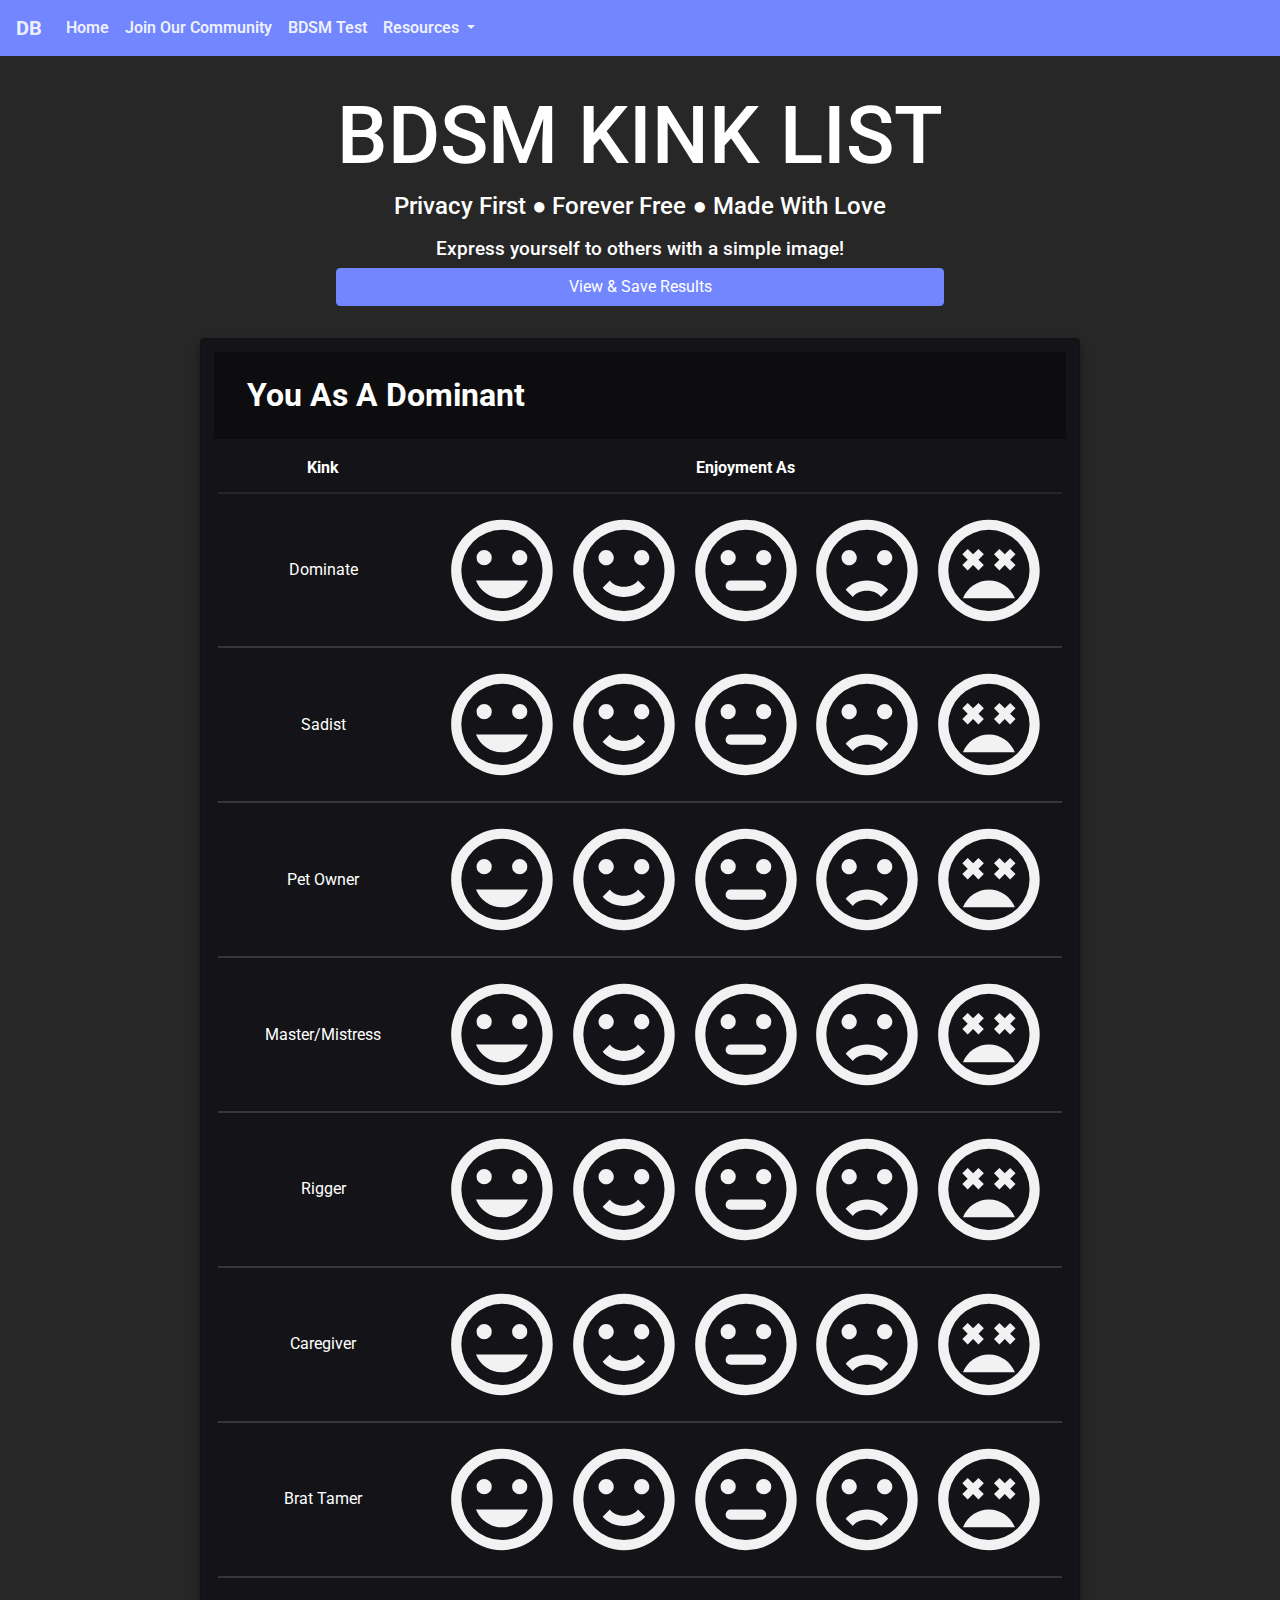
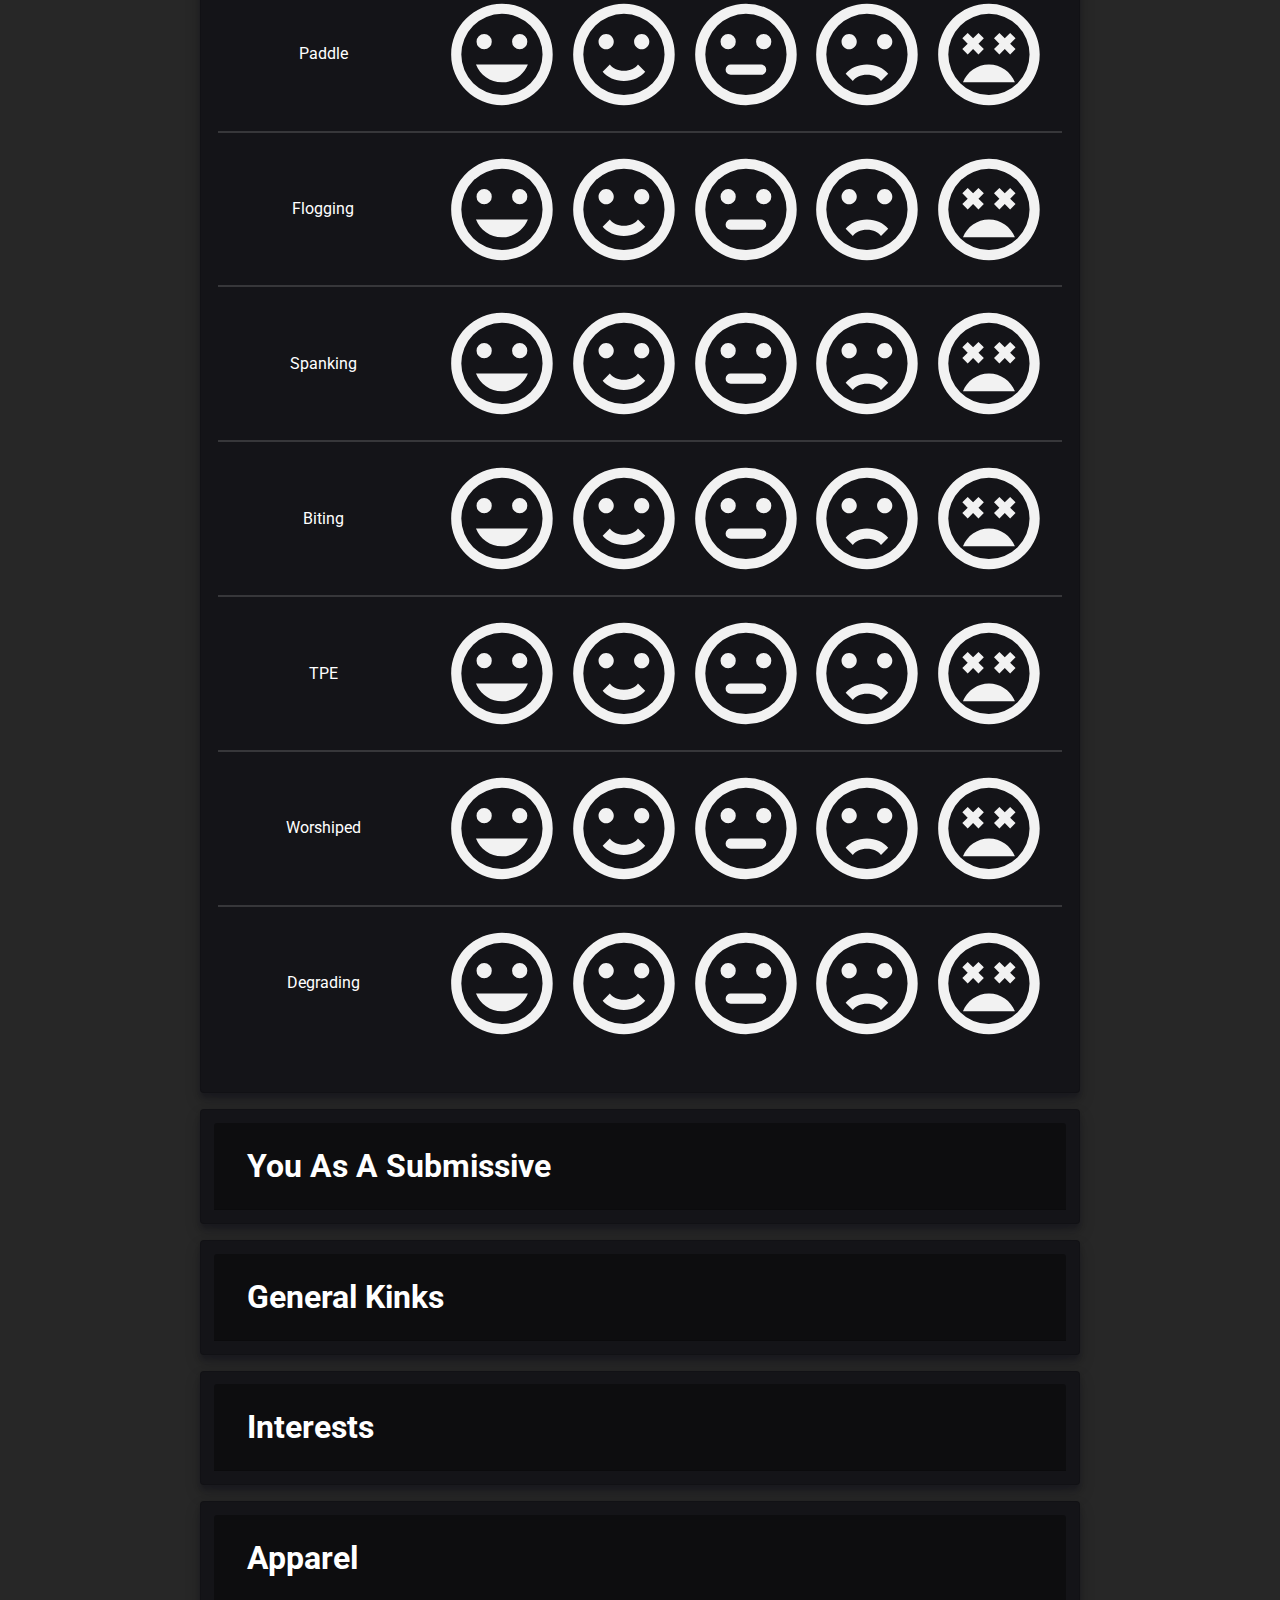
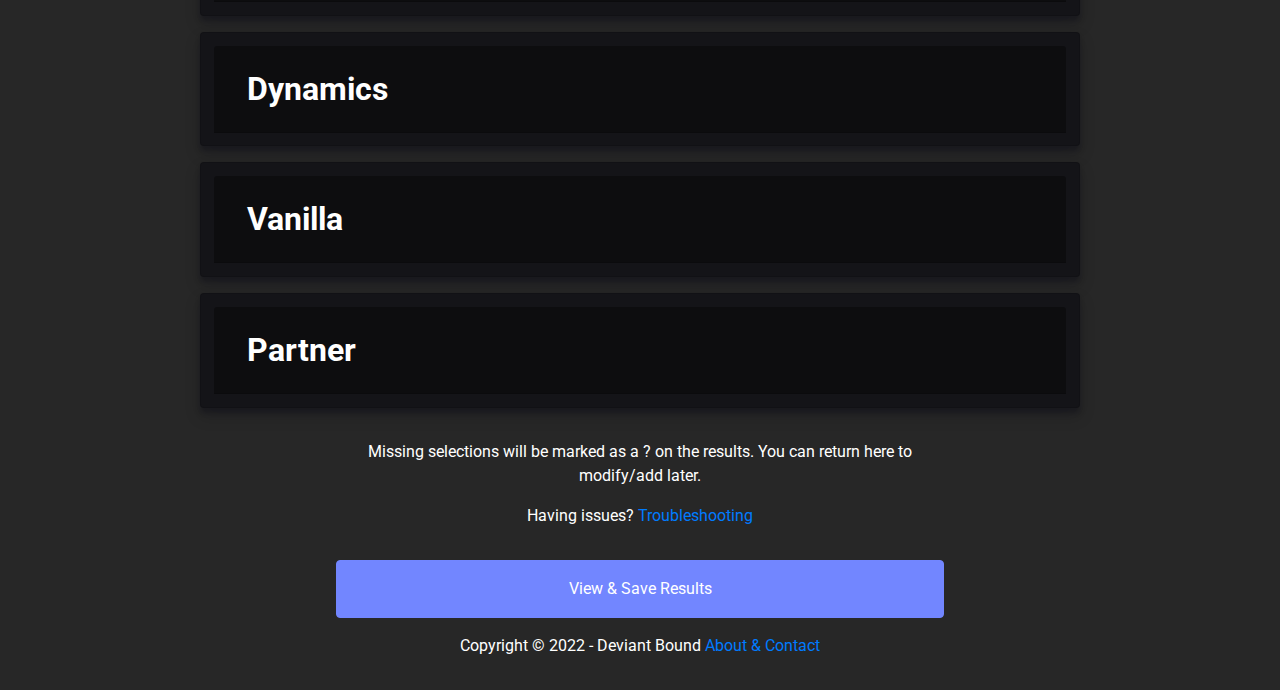
==== commit 3b09ba14: "2.0.1 RC" ====
--- a/index.html
+++ b/index.html
@@ -11,18 +11,13 @@
     <meta property="og:description"
         content="Create a list of your BDSM Kinks to show potential partners, designed with privacy and safety in mind.">
     <meta property="og:title" content="Kink List - Deviant Bound">
-    <!-- third-generation iPad with high-resolution Retina display: -->
-    <link rel="apple-touch-icon-precomposed" sizes="144x144"
-        href="https://developer.mozilla.org/static/img/favicon144.png">
-    <!-- iPhone with high-resolution Retina display: -->
-    <link rel="apple-touch-icon-precomposed" sizes="114x114"
-        href="https://developer.mozilla.org/static/img/favicon114.png">
-    <!-- first- and second-generation iPad: -->
-    <link rel="apple-touch-icon-precomposed" sizes="72x72"
-        href="https://developer.mozilla.org/static/img/favicon72.png">
-    <!-- non-Retina iPhone, iPod Touch, and Android 2.1+ devices: -->
-    <link rel="apple-touch-icon-precomposed" href="https://developer.mozilla.org/static/img/favicon57.png">
-    <!-- basic favicon -->
+
+    <link rel="apple-touch-icon" sizes="180x180" href="img/favicon/apple-touch-icon.png">
+    <link rel="icon" type="image/png" sizes="32x32" href="img/favicon/favicon-32x32.png">
+    <link rel="icon" type="image/png" sizes="16x16" href="img/favicon/favicon-16x16.png">
+    <link rel="manifest" href="img/fav/favicon/site.webmanifest">
+
+
     <link rel="icon" href="https://developer.mozilla.org/static/img/favicon32.png">
     <script src="js/jquery.min.js"></script>
     <script src="js/selections.js"></script>
@@ -2441,7 +2436,7 @@
             <h2 class="category-title">
                 <button class="btn btn-link btn-block text-left collapsed" type="button" data-toggle="collapse"
                     data-target="#collapseThree" aria-expanded="false" aria-controls="collapseThree">
-                    Erogenous Zones (Self)
+                    General Kinks
                 </button>
             </h2>
         </div>
@@ -2450,1279 +2445,2158 @@
                 <thead>
                     <tr>
                         <th scope="col">Kink</th>
-                        <th scope="col">Rating</th>
+                        <th scope="col">S</th>
+                        <th scope="co1">P</th>
                     </tr>
                 </thead>
                 <tr>
                     <tbody>
-                        <!-- hair Section Start-->
-                        <td style="vertical-align: middle;">
-                            Hair
-                        <td style="vertical-align: middle;width:75%;">
-                            <div class="smile-icons">
-                                <div class="buttonflex">
-                                    <label for="hair-favorite">
-                                        <input type="radio" name="rating-hair" class="fav" id="rating-hair-favorite"
-                                            value="rating-hair-favorite" style="height: 8em;width: 8em;">
-                                        <svg xmlns="http://www.w3.org/2000/svg"
-                                            xmlns:xlink="http://www.w3.org/1999/xlink" version="1.1" width="100%"
-                                            height="100%" viewBox="0 0 24 24">
-                                            <path
-                                                d="M12,17.5C14.33,17.5 16.3,16.04 17.11,14H6.89C7.69,16.04 9.67,17.5 12,17.5M8.5,11A1.5,1.5 0 0,0 10,9.5A1.5,1.5 0 0,0 8.5,8A1.5,1.5 0 0,0 7,9.5A1.5,1.5 0 0,0 8.5,11M15.5,11A1.5,1.5 0 0,0 17,9.5A1.5,1.5 0 0,0 15.5,8A1.5,1.5 0 0,0 14,9.5A1.5,1.5 0 0,0 15.5,11M12,20A8,8 0 0,1 4,12A8,8 0 0,1 12,4A8,8 0 0,1 20,12A8,8 0 0,1 12,20M12,2C6.47,2 2,6.5 2,12A10,10 0 0,0 12,22A10,10 0 0,0 22,12A10,10 0 0,0 12,2Z">
-                                            </path>
-                                        </svg>
-                                    </label>
-                                </div>
-                                <div class="buttonflex">
-                                    <label for="hair-like">
-                                        <input type="radio" name="rating-hair" class="like" id="rating-hair-like"
-                                            value="rating-hair-like" style="height: 8em;width: 8em;">
-                                        <svg xmlns="http://www.w3.org/2000/svg"
-                                            xmlns:xlink="http://www.w3.org/1999/xlink" version="1.1" width="100%"
-                                            height="100%" viewBox="0 0 24 24">
-                                            <path
-                                                d="M20,12A8,8 0 0,0 12,4A8,8 0 0,0 4,12A8,8 0 0,0 12,20A8,8 0 0,0 20,12M22,12A10,10 0 0,1 12,22A10,10 0 0,1 2,12A10,10 0 0,1 12,2A10,10 0 0,1 22,12M10,9.5C10,10.3 9.3,11 8.5,11C7.7,11 7,10.3 7,9.5C7,8.7 7.7,8 8.5,8C9.3,8 10,8.7 10,9.5M17,9.5C17,10.3 16.3,11 15.5,11C14.7,11 14,10.3 14,9.5C14,8.7 14.7,8 15.5,8C16.3,8 17,8.7 17,9.5M12,17.23C10.25,17.23 8.71,16.5 7.81,15.42L9.23,14C9.68,14.72 10.75,15.23 12,15.23C13.25,15.23 14.32,14.72 14.77,14L16.19,15.42C15.29,16.5 13.75,17.23 12,17.23Z">
-                                            </path>
-                                        </svg>
-                                    </label>
-                                </div>
-                                <div class="buttonflex">
-                                    <label for="hair-maybe">
-                                        <input type="radio" name="rating-hair" class="maybe" id="rating-hair-maybe"
-                                            value="rating-hair-maybe" style="height: 8em;width: 8em;">
-                                        <svg xmlns="http://www.w3.org/2000/svg"
-                                            xmlns:xlink="http://www.w3.org/1999/xlink" version="1.1" width="100%"
-                                            height="100%" viewBox="0 0 24 24">
-                                            <path
-                                                d="M8.5,11A1.5,1.5 0 0,1 7,9.5A1.5,1.5 0 0,1 8.5,8A1.5,1.5 0 0,1 10,9.5A1.5,1.5 0 0,1 8.5,11M15.5,11A1.5,1.5 0 0,1 14,9.5A1.5,1.5 0 0,1 15.5,8A1.5,1.5 0 0,1 17,9.5A1.5,1.5 0 0,1 15.5,11M12,20A8,8 0 0,0 20,12A8,8 0 0,0 12,4A8,8 0 0,0 4,12A8,8 0 0,0 12,20M12,2A10,10 0 0,1 22,12A10,10 0 0,1 12,22C6.47,22 2,17.5 2,12A10,10 0 0,1 12,2M9,14H15A1,1 0 0,1 16,15A1,1 0 0,1 15,16H9A1,1 0 0,1 8,15A1,1 0 0,1 9,14Z">
-                                            </path>
-                                        </svg>
-                                    </label>
-                                </div>
-                                <div class="buttonflex">
-                                    <label for="hair-not-interested">
-                                        <input type="radio" name="rating-hair" class="not-interested"
-                                            id="rating-hair-not-interested" value="rating-hair-not-interested"
-                                            style="height: 8em;width: 8em;">
-                                        <svg xmlns="http://www.w3.org/2000/svg"
-                                            xmlns:xlink="http://www.w3.org/1999/xlink" version="1.1" width="100%"
-                                            height="100%" viewBox="0 0 24 24">
-                                            <path
-                                                d="M20,12A8,8 0 0,0 12,4A8,8 0 0,0 4,12A8,8 0 0,0 12,20A8,8 0 0,0 20,12M22,12A10,10 0 0,1 12,22A10,10 0 0,1 2,12A10,10 0 0,1 12,2A10,10 0 0,1 22,12M15.5,8C16.3,8 17,8.7 17,9.5C17,10.3 16.3,11 15.5,11C14.7,11 14,10.3 14,9.5C14,8.7 14.7,8 15.5,8M10,9.5C10,10.3 9.3,11 8.5,11C7.7,11 7,10.3 7,9.5C7,8.7 7.7,8 8.5,8C9.3,8 10,8.7 10,9.5M12,14C13.75,14 15.29,14.72 16.19,15.81L14.77,17.23C14.32,16.5 13.25,16 12,16C10.75,16 9.68,16.5 9.23,17.23L7.81,15.81C8.71,14.72 10.25,14 12,14Z">
-                                            </path>
-                                        </svg>
-                                    </label>
-                                </div>
-                                <div class="buttonflex">
-                                    <label for="hair-limit">
-                                        <input type="radio" name="rating-hair" class="limit" id="rating-hair-limit"
-                                            value="rating-hair-limit" style="height: 8em;width: 8em;">
-                                        <svg xmlns="http://www.w3.org/2000/svg"
-                                            xmlns:xlink="http://www.w3.org/1999/xlink" version="1.1" width="100%"
-                                            height="100%" viewBox="0 0 24 24">
-                                            <path
-                                                d="M12,2C6.47,2 2,6.47 2,12C2,17.53 6.47,22 12,22A10,10 0 0,0 22,12C22,6.47 17.5,2 12,2M12,20A8,8 0 0,1 4,12A8,8 0 0,1 12,4A8,8 0 0,1 20,12A8,8 0 0,1 12,20M16.18,7.76L15.12,8.82L14.06,7.76L13,8.82L14.06,9.88L13,10.94L14.06,12L15.12,10.94L16.18,12L17.24,10.94L16.18,9.88L17.24,8.82L16.18,7.76M7.82,12L8.88,10.94L9.94,12L11,10.94L9.94,9.88L11,8.82L9.94,7.76L8.88,8.82L7.82,7.76L6.76,8.82L7.82,9.88L6.76,10.94L7.82,12M12,14C9.67,14 7.69,15.46 6.89,17.5H17.11C16.31,15.46 14.33,14 12,14Z">
-                                            </path>
-                                        </svg>
-                                    </label>
-                                </div>
-                            </div>
-                        </td>
+                        <!-- edging Section Start-->
+                    <tbody>
+                        <tr>
+                            <td style="vertical-align: middle;">
+                                Edging
+                            <td style="vertical-align: middle;">
+                                <div class="smile-icons">
+                                    <div class="buttonflex">
+                                        <label for="edging-r-favorite">
+                                            <input type="radio" name="rec-edging" class="fav" id="edging-r-favorite"
+                                                value="edging-r-favorite" style="height: 4em;width: 4em;">
+                                            <svg xmlns="http://www.w3.org/2000/svg"
+                                                xmlns:xlink="http://www.w3.org/1999/xlink" version="1.1" width="100%"
+                                                height="100%" viewBox="0 0 24 24">
+                                                <path
+                                                    d="M12,17.5C14.33,17.5 16.3,16.04 17.11,14H6.89C7.69,16.04 9.67,17.5 12,17.5M8.5,11A1.5,1.5 0 0,0 10,9.5A1.5,1.5 0 0,0 8.5,8A1.5,1.5 0 0,0 7,9.5A1.5,1.5 0 0,0 8.5,11M15.5,11A1.5,1.5 0 0,0 17,9.5A1.5,1.5 0 0,0 15.5,8A1.5,1.5 0 0,0 14,9.5A1.5,1.5 0 0,0 15.5,11M12,20A8,8 0 0,1 4,12A8,8 0 0,1 12,4A8,8 0 0,1 20,12A8,8 0 0,1 12,20M12,2C6.47,2 2,6.5 2,12A10,10 0 0,0 12,22A10,10 0 0,0 22,12A10,10 0 0,0 12,2Z">
+                                                </path>
+                                            </svg>
+                                        </label>
+                                    </div>
+                                    <div class="buttonflex">
+                                        <label for="edging-r-like">
+                                            <input type="radio" name="rec-edging" class="like" id="edging-r-like"
+                                                value="edging-r-like" style="height: 4em;width: 4em;">
+                                            <svg xmlns="http://www.w3.org/2000/svg"
+                                                xmlns:xlink="http://www.w3.org/1999/xlink" version="1.1" width="100%"
+                                                height="100%" viewBox="0 0 24 24">
+                                                <path
+                                                    d="M20,12A8,8 0 0,0 12,4A8,8 0 0,0 4,12A8,8 0 0,0 12,20A8,8 0 0,0 20,12M22,12A10,10 0 0,1 12,22A10,10 0 0,1 2,12A10,10 0 0,1 12,2A10,10 0 0,1 22,12M10,9.5C10,10.3 9.3,11 8.5,11C7.7,11 7,10.3 7,9.5C7,8.7 7.7,8 8.5,8C9.3,8 10,8.7 10,9.5M17,9.5C17,10.3 16.3,11 15.5,11C14.7,11 14,10.3 14,9.5C14,8.7 14.7,8 15.5,8C16.3,8 17,8.7 17,9.5M12,17.23C10.25,17.23 8.71,16.5 7.81,15.42L9.23,14C9.68,14.72 10.75,15.23 12,15.23C13.25,15.23 14.32,14.72 14.77,14L16.19,15.42C15.29,16.5 13.75,17.23 12,17.23Z">
+                                                </path>
+                                            </svg>
+                                        </label>
+                                    </div>
+                                    <div class="buttonflex">
+                                        <label for="edging-r-maybe">
+                                            <input type="radio" name="rec-edging" class="maybe" id="edging-r-maybe"
+                                                value="edging-r-maybe" style="height: 4em;width: 4em;">
+                                            <svg xmlns="http://www.w3.org/2000/svg"
+                                                xmlns:xlink="http://www.w3.org/1999/xlink" version="1.1" width="100%"
+                                                height="100%" viewBox="0 0 24 24">
+                                                <path
+                                                    d="M8.5,11A1.5,1.5 0 0,1 7,9.5A1.5,1.5 0 0,1 8.5,8A1.5,1.5 0 0,1 10,9.5A1.5,1.5 0 0,1 8.5,11M15.5,11A1.5,1.5 0 0,1 14,9.5A1.5,1.5 0 0,1 15.5,8A1.5,1.5 0 0,1 17,9.5A1.5,1.5 0 0,1 15.5,11M12,20A8,8 0 0,0 20,12A8,8 0 0,0 12,4A8,8 0 0,0 4,12A8,8 0 0,0 12,20M12,2A10,10 0 0,1 22,12A10,10 0 0,1 12,22C6.47,22 2,17.5 2,12A10,10 0 0,1 12,2M9,14H15A1,1 0 0,1 16,15A1,1 0 0,1 15,16H9A1,1 0 0,1 8,15A1,1 0 0,1 9,14Z">
+                                                </path>
+                                            </svg>
+                                        </label>
+                                    </div>
+                                    <div class="buttonflex">
+                                        <label for="edging-r-not-interested">
+                                            <input type="radio" name="rec-edging" class="not-interested"
+                                                id="edging-r-not-interested" value="edging-r-not-interested"
+                                                style="height: 4em;width: 4em;">
+                                            <svg xmlns="http://www.w3.org/2000/svg"
+                                                xmlns:xlink="http://www.w3.org/1999/xlink" version="1.1" width="100%"
+                                                height="100%" viewBox="0 0 24 24">
+                                                <path
+                                                    d="M20,12A8,8 0 0,0 12,4A8,8 0 0,0 4,12A8,8 0 0,0 12,20A8,8 0 0,0 20,12M22,12A10,10 0 0,1 12,22A10,10 0 0,1 2,12A10,10 0 0,1 12,2A10,10 0 0,1 22,12M15.5,8C16.3,8 17,8.7 17,9.5C17,10.3 16.3,11 15.5,11C14.7,11 14,10.3 14,9.5C14,8.7 14.7,8 15.5,8M10,9.5C10,10.3 9.3,11 8.5,11C7.7,11 7,10.3 7,9.5C7,8.7 7.7,8 8.5,8C9.3,8 10,8.7 10,9.5M12,14C13.75,14 15.29,14.72 16.19,15.81L14.77,17.23C14.32,16.5 13.25,16 12,16C10.75,16 9.68,16.5 9.23,17.23L7.81,15.81C8.71,14.72 10.25,14 12,14Z">
+                                                </path>
+                                            </svg>
+                                        </label>
+                                    </div>
+                                    <div class="buttonflex">
+                                        <label for="edging-r-limit">
+                                            <input type="radio" name="rec-edging" class="limit" id="edging-r-limit"
+                                                value="edging-r-limit" style="height: 4em;width: 4em;">
+                                            <svg xmlns="http://www.w3.org/2000/svg"
+                                                xmlns:xlink="http://www.w3.org/1999/xlink" version="1.1" width="100%"
+                                                height="100%" viewBox="0 0 24 24">
+                                                <path
+                                                    d="M12,2C6.47,2 2,6.47 2,12C2,17.53 6.47,22 12,22A10,10 0 0,0 22,12C22,6.47 17.5,2 12,2M12,20A8,8 0 0,1 4,12A8,8 0 0,1 12,4A8,8 0 0,1 20,12A8,8 0 0,1 12,20M16.18,7.76L15.12,8.82L14.06,7.76L13,8.82L14.06,9.88L13,10.94L14.06,12L15.12,10.94L16.18,12L17.24,10.94L16.18,9.88L17.24,8.82L16.18,7.76M7.82,12L8.88,10.94L9.94,12L11,10.94L9.94,9.88L11,8.82L9.94,7.76L8.88,8.82L7.82,7.76L6.76,8.82L7.82,9.88L6.76,10.94L7.82,12M12,14C9.67,14 7.69,15.46 6.89,17.5H17.11C16.31,15.46 14.33,14 12,14Z">
+                                                </path>
+                                            </svg>
+                                        </label>
+                                    </div>
+                                </div>
+                            </td>
+                            <td>
+                                <div class="smile-icons">
+                                    <div class="buttonflex">
+                                        <label for="edging-g-favorite">
+                                            <input type="radio" name="give-edging" class="fav" id="edging-g-favorite"
+                                                value="edging-g-favorite" style="height: 4em;width: 4em;">
+                                            <svg xmlns="http://www.w3.org/2000/svg"
+                                                xmlns:xlink="http://www.w3.org/1999/xlink" version="1.1" width="100%"
+                                                height="100%" viewBox="0 0 24 24">
+                                                <path
+                                                    d="M12,17.5C14.33,17.5 16.3,16.04 17.11,14H6.89C7.69,16.04 9.67,17.5 12,17.5M8.5,11A1.5,1.5 0 0,0 10,9.5A1.5,1.5 0 0,0 8.5,8A1.5,1.5 0 0,0 7,9.5A1.5,1.5 0 0,0 8.5,11M15.5,11A1.5,1.5 0 0,0 17,9.5A1.5,1.5 0 0,0 15.5,8A1.5,1.5 0 0,0 14,9.5A1.5,1.5 0 0,0 15.5,11M12,20A8,8 0 0,1 4,12A8,8 0 0,1 12,4A8,8 0 0,1 20,12A8,8 0 0,1 12,20M12,2C6.47,2 2,6.5 2,12A10,10 0 0,0 12,22A10,10 0 0,0 22,12A10,10 0 0,0 12,2Z">
+                                                </path>
+                                            </svg>
+                                        </label>
+                                    </div>
+                                    <div class="buttonflex">
+                                        <label for="edging-g-like">
+                                            <input type="radio" name="give-edging" class="like" id="edging-g-like"
+                                                value="rec-edging-like" style="height: 4em;width: 4em;">
+                                            <svg xmlns="http://www.w3.org/2000/svg"
+                                                xmlns:xlink="http://www.w3.org/1999/xlink" version="1.1" width="100%"
+                                                height="100%" viewBox="0 0 24 24">
+                                                <path
+                                                    d="M20,12A8,8 0 0,0 12,4A8,8 0 0,0 4,12A8,8 0 0,0 12,20A8,8 0 0,0 20,12M22,12A10,10 0 0,1 12,22A10,10 0 0,1 2,12A10,10 0 0,1 12,2A10,10 0 0,1 22,12M10,9.5C10,10.3 9.3,11 8.5,11C7.7,11 7,10.3 7,9.5C7,8.7 7.7,8 8.5,8C9.3,8 10,8.7 10,9.5M17,9.5C17,10.3 16.3,11 15.5,11C14.7,11 14,10.3 14,9.5C14,8.7 14.7,8 15.5,8C16.3,8 17,8.7 17,9.5M12,17.23C10.25,17.23 8.71,16.5 7.81,15.42L9.23,14C9.68,14.72 10.75,15.23 12,15.23C13.25,15.23 14.32,14.72 14.77,14L16.19,15.42C15.29,16.5 13.75,17.23 12,17.23Z">
+                                                </path>
+                                            </svg>
+                                        </label>
+                                    </div>
+                                    <div class="buttonflex">
+                                        <label for="edging-g-maybe">
+                                            <input type="radio" name="give-edging" class="maybe" id="edging-g-maybe"
+                                                value="rec-edging-maybe" style="height: 4em;width: 4em;">
+                                            <svg xmlns="http://www.w3.org/2000/svg"
+                                                xmlns:xlink="http://www.w3.org/1999/xlink" version="1.1" width="100%"
+                                                height="100%" viewBox="0 0 24 24">
+                                                <path
+                                                    d="M8.5,11A1.5,1.5 0 0,1 7,9.5A1.5,1.5 0 0,1 8.5,8A1.5,1.5 0 0,1 10,9.5A1.5,1.5 0 0,1 8.5,11M15.5,11A1.5,1.5 0 0,1 14,9.5A1.5,1.5 0 0,1 15.5,8A1.5,1.5 0 0,1 17,9.5A1.5,1.5 0 0,1 15.5,11M12,20A8,8 0 0,0 20,12A8,8 0 0,0 12,4A8,8 0 0,0 4,12A8,8 0 0,0 12,20M12,2A10,10 0 0,1 22,12A10,10 0 0,1 12,22C6.47,22 2,17.5 2,12A10,10 0 0,1 12,2M9,14H15A1,1 0 0,1 16,15A1,1 0 0,1 15,16H9A1,1 0 0,1 8,15A1,1 0 0,1 9,14Z">
+                                                </path>
+                                            </svg>
+                                        </label>
+                                    </div>
+                                    <div class="buttonflex">
+                                        <label for="edging-g-not-interested">
+                                            <input type="radio" name="give-edging" class="not-interested"
+                                                id="edging-g-not-interested" value="edging-g-not-interested"
+                                                style="height: 4em;width: 4em;">
+                                            <svg xmlns="http://www.w3.org/2000/svg"
+                                                xmlns:xlink="http://www.w3.org/1999/xlink" version="1.1" width="100%"
+                                                height="100%" viewBox="0 0 24 24">
+                                                <path
+                                                    d="M20,12A8,8 0 0,0 12,4A8,8 0 0,0 4,12A8,8 0 0,0 12,20A8,8 0 0,0 20,12M22,12A10,10 0 0,1 12,22A10,10 0 0,1 2,12A10,10 0 0,1 12,2A10,10 0 0,1 22,12M15.5,8C16.3,8 17,8.7 17,9.5C17,10.3 16.3,11 15.5,11C14.7,11 14,10.3 14,9.5C14,8.7 14.7,8 15.5,8M10,9.5C10,10.3 9.3,11 8.5,11C7.7,11 7,10.3 7,9.5C7,8.7 7.7,8 8.5,8C9.3,8 10,8.7 10,9.5M12,14C13.75,14 15.29,14.72 16.19,15.81L14.77,17.23C14.32,16.5 13.25,16 12,16C10.75,16 9.68,16.5 9.23,17.23L7.81,15.81C8.71,14.72 10.25,14 12,14Z">
+                                                </path>
+                                            </svg>
+                                        </label>
+                                    </div>
+                                    <div class="buttonflex">
+                                        <label for="edging-g-limit">
+                                            <input type="radio" name="give-edging" class="limit" id="edging-g-limit"
+                                                value="edging-g-limit" style="height: 4em;width: 4em;">
+                                            <svg xmlns="http://www.w3.org/2000/svg"
+                                                xmlns:xlink="http://www.w3.org/1999/xlink" version="1.1" width="100%"
+                                                height="100%" viewBox="0 0 24 24">
+                                                <path
+                                                    d="M12,2C6.47,2 2,6.47 2,12C2,17.53 6.47,22 12,22A10,10 0 0,0 22,12C22,6.47 17.5,2 12,2M12,20A8,8 0 0,1 4,12A8,8 0 0,1 12,4A8,8 0 0,1 20,12A8,8 0 0,1 12,20M16.18,7.76L15.12,8.82L14.06,7.76L13,8.82L14.06,9.88L13,10.94L14.06,12L15.12,10.94L16.18,12L17.24,10.94L16.18,9.88L17.24,8.82L16.18,7.76M7.82,12L8.88,10.94L9.94,12L11,10.94L9.94,9.88L11,8.82L9.94,7.76L8.88,8.82L7.82,7.76L6.76,8.82L7.82,9.88L6.76,10.94L7.82,12M12,14C9.67,14 7.69,15.46 6.89,17.5H17.11C16.31,15.46 14.33,14 12,14Z">
+                                                </path>
+                                            </svg>
+                                        </label>
+                                    </div>
+                                </div>
+
+                            </td>
+                        </tr>
                     </tbody>
-                </tr>
-                <!-- hair ends -->
-                <tr>
+                    <!-- edging ends -->
+                    <!-- ruinedorgasm Section Start-->
                     <tbody>
-                        <!-- ears Section Start-->
-                        <td style="vertical-align: middle;">
-                            Ears
-                        <td style="vertical-align: middle;width:75%;">
-                            <div class="smile-icons">
-                                <div class="buttonflex">
-                                    <label for="ears-favorite">
-                                        <input type="radio" name="rating-ears" class="fav" id="rating-ears-favorite"
-                                            value="rating-ears-favorite" style="height: 8em;width: 8em;">
-                                        <svg xmlns="http://www.w3.org/2000/svg"
-                                            xmlns:xlink="http://www.w3.org/1999/xlink" version="1.1" width="100%"
-                                            height="100%" viewBox="0 0 24 24">
-                                            <path
-                                                d="M12,17.5C14.33,17.5 16.3,16.04 17.11,14H6.89C7.69,16.04 9.67,17.5 12,17.5M8.5,11A1.5,1.5 0 0,0 10,9.5A1.5,1.5 0 0,0 8.5,8A1.5,1.5 0 0,0 7,9.5A1.5,1.5 0 0,0 8.5,11M15.5,11A1.5,1.5 0 0,0 17,9.5A1.5,1.5 0 0,0 15.5,8A1.5,1.5 0 0,0 14,9.5A1.5,1.5 0 0,0 15.5,11M12,20A8,8 0 0,1 4,12A8,8 0 0,1 12,4A8,8 0 0,1 20,12A8,8 0 0,1 12,20M12,2C6.47,2 2,6.5 2,12A10,10 0 0,0 12,22A10,10 0 0,0 22,12A10,10 0 0,0 12,2Z">
-                                            </path>
-                                        </svg>
-                                    </label>
-                                </div>
-                                <div class="buttonflex">
-                                    <label for="ears-like">
-                                        <input type="radio" name="rating-ears" class="like" id="rating-ears-like"
-                                            value="rating-ears-like" style="height: 8em;width: 8em;">
-                                        <svg xmlns="http://www.w3.org/2000/svg"
-                                            xmlns:xlink="http://www.w3.org/1999/xlink" version="1.1" width="100%"
-                                            height="100%" viewBox="0 0 24 24">
-                                            <path
-                                                d="M20,12A8,8 0 0,0 12,4A8,8 0 0,0 4,12A8,8 0 0,0 12,20A8,8 0 0,0 20,12M22,12A10,10 0 0,1 12,22A10,10 0 0,1 2,12A10,10 0 0,1 12,2A10,10 0 0,1 22,12M10,9.5C10,10.3 9.3,11 8.5,11C7.7,11 7,10.3 7,9.5C7,8.7 7.7,8 8.5,8C9.3,8 10,8.7 10,9.5M17,9.5C17,10.3 16.3,11 15.5,11C14.7,11 14,10.3 14,9.5C14,8.7 14.7,8 15.5,8C16.3,8 17,8.7 17,9.5M12,17.23C10.25,17.23 8.71,16.5 7.81,15.42L9.23,14C9.68,14.72 10.75,15.23 12,15.23C13.25,15.23 14.32,14.72 14.77,14L16.19,15.42C15.29,16.5 13.75,17.23 12,17.23Z">
-                                            </path>
-                                        </svg>
-                                    </label>
-                                </div>
-                                <div class="buttonflex">
-                                    <label for="ears-maybe">
-                                        <input type="radio" name="rating-ears" class="maybe" id="rating-ears-maybe"
-                                            value="rating-ears-maybe" style="height: 8em;width: 8em;">
-                                        <svg xmlns="http://www.w3.org/2000/svg"
-                                            xmlns:xlink="http://www.w3.org/1999/xlink" version="1.1" width="100%"
-                                            height="100%" viewBox="0 0 24 24">
-                                            <path
-                                                d="M8.5,11A1.5,1.5 0 0,1 7,9.5A1.5,1.5 0 0,1 8.5,8A1.5,1.5 0 0,1 10,9.5A1.5,1.5 0 0,1 8.5,11M15.5,11A1.5,1.5 0 0,1 14,9.5A1.5,1.5 0 0,1 15.5,8A1.5,1.5 0 0,1 17,9.5A1.5,1.5 0 0,1 15.5,11M12,20A8,8 0 0,0 20,12A8,8 0 0,0 12,4A8,8 0 0,0 4,12A8,8 0 0,0 12,20M12,2A10,10 0 0,1 22,12A10,10 0 0,1 12,22C6.47,22 2,17.5 2,12A10,10 0 0,1 12,2M9,14H15A1,1 0 0,1 16,15A1,1 0 0,1 15,16H9A1,1 0 0,1 8,15A1,1 0 0,1 9,14Z">
-                                            </path>
-                                        </svg>
-                                    </label>
-                                </div>
-                                <div class="buttonflex">
-                                    <label for="ears-not-interested">
-                                        <input type="radio" name="rating-ears" class="not-interested"
-                                            id="rating-ears-not-interested" value="rating-ears-not-interested"
-                                            style="height: 8em;width: 8em;">
-                                        <svg xmlns="http://www.w3.org/2000/svg"
-                                            xmlns:xlink="http://www.w3.org/1999/xlink" version="1.1" width="100%"
-                                            height="100%" viewBox="0 0 24 24">
-                                            <path
-                                                d="M20,12A8,8 0 0,0 12,4A8,8 0 0,0 4,12A8,8 0 0,0 12,20A8,8 0 0,0 20,12M22,12A10,10 0 0,1 12,22A10,10 0 0,1 2,12A10,10 0 0,1 12,2A10,10 0 0,1 22,12M15.5,8C16.3,8 17,8.7 17,9.5C17,10.3 16.3,11 15.5,11C14.7,11 14,10.3 14,9.5C14,8.7 14.7,8 15.5,8M10,9.5C10,10.3 9.3,11 8.5,11C7.7,11 7,10.3 7,9.5C7,8.7 7.7,8 8.5,8C9.3,8 10,8.7 10,9.5M12,14C13.75,14 15.29,14.72 16.19,15.81L14.77,17.23C14.32,16.5 13.25,16 12,16C10.75,16 9.68,16.5 9.23,17.23L7.81,15.81C8.71,14.72 10.25,14 12,14Z">
-                                            </path>
-                                        </svg>
-                                    </label>
-                                </div>
-                                <div class="buttonflex">
-                                    <label for="ears-limit">
-                                        <input type="radio" name="rating-ears" class="limit" id="rating-ears-limit"
-                                            value="rating-ears-limit" style="height: 8em;width: 8em;">
-                                        <svg xmlns="http://www.w3.org/2000/svg"
-                                            xmlns:xlink="http://www.w3.org/1999/xlink" version="1.1" width="100%"
-                                            height="100%" viewBox="0 0 24 24">
-                                            <path
-                                                d="M12,2C6.47,2 2,6.47 2,12C2,17.53 6.47,22 12,22A10,10 0 0,0 22,12C22,6.47 17.5,2 12,2M12,20A8,8 0 0,1 4,12A8,8 0 0,1 12,4A8,8 0 0,1 20,12A8,8 0 0,1 12,20M16.18,7.76L15.12,8.82L14.06,7.76L13,8.82L14.06,9.88L13,10.94L14.06,12L15.12,10.94L16.18,12L17.24,10.94L16.18,9.88L17.24,8.82L16.18,7.76M7.82,12L8.88,10.94L9.94,12L11,10.94L9.94,9.88L11,8.82L9.94,7.76L8.88,8.82L7.82,7.76L6.76,8.82L7.82,9.88L6.76,10.94L7.82,12M12,14C9.67,14 7.69,15.46 6.89,17.5H17.11C16.31,15.46 14.33,14 12,14Z">
-                                            </path>
-                                        </svg>
-                                    </label>
-                                </div>
-                            </div>
-                        </td>
+                        <tr>
+                            <td style="vertical-align: middle;">
+                                Ruined Orgasm
+                            <td style="vertical-align: middle;">
+                                <div class="smile-icons">
+                                    <div class="buttonflex">
+                                        <label for="ruinedorgasm-r-favorite">
+                                            <input type="radio" name="rec-ruinedorgasm" class="fav"
+                                                id="ruinedorgasm-r-favorite" value="ruinedorgasm-r-favorite"
+                                                style="height: 4em;width: 4em;">
+                                            <svg xmlns="http://www.w3.org/2000/svg"
+                                                xmlns:xlink="http://www.w3.org/1999/xlink" version="1.1" width="100%"
+                                                height="100%" viewBox="0 0 24 24">
+                                                <path
+                                                    d="M12,17.5C14.33,17.5 16.3,16.04 17.11,14H6.89C7.69,16.04 9.67,17.5 12,17.5M8.5,11A1.5,1.5 0 0,0 10,9.5A1.5,1.5 0 0,0 8.5,8A1.5,1.5 0 0,0 7,9.5A1.5,1.5 0 0,0 8.5,11M15.5,11A1.5,1.5 0 0,0 17,9.5A1.5,1.5 0 0,0 15.5,8A1.5,1.5 0 0,0 14,9.5A1.5,1.5 0 0,0 15.5,11M12,20A8,8 0 0,1 4,12A8,8 0 0,1 12,4A8,8 0 0,1 20,12A8,8 0 0,1 12,20M12,2C6.47,2 2,6.5 2,12A10,10 0 0,0 12,22A10,10 0 0,0 22,12A10,10 0 0,0 12,2Z">
+                                                </path>
+                                            </svg>
+                                        </label>
+                                    </div>
+                                    <div class="buttonflex">
+                                        <label for="ruinedorgasm-r-like">
+                                            <input type="radio" name="rec-ruinedorgasm" class="like"
+                                                id="ruinedorgasm-r-like" value="ruinedorgasm-r-like"
+                                                style="height: 4em;width: 4em;">
+                                            <svg xmlns="http://www.w3.org/2000/svg"
+                                                xmlns:xlink="http://www.w3.org/1999/xlink" version="1.1" width="100%"
+                                                height="100%" viewBox="0 0 24 24">
+                                                <path
+                                                    d="M20,12A8,8 0 0,0 12,4A8,8 0 0,0 4,12A8,8 0 0,0 12,20A8,8 0 0,0 20,12M22,12A10,10 0 0,1 12,22A10,10 0 0,1 2,12A10,10 0 0,1 12,2A10,10 0 0,1 22,12M10,9.5C10,10.3 9.3,11 8.5,11C7.7,11 7,10.3 7,9.5C7,8.7 7.7,8 8.5,8C9.3,8 10,8.7 10,9.5M17,9.5C17,10.3 16.3,11 15.5,11C14.7,11 14,10.3 14,9.5C14,8.7 14.7,8 15.5,8C16.3,8 17,8.7 17,9.5M12,17.23C10.25,17.23 8.71,16.5 7.81,15.42L9.23,14C9.68,14.72 10.75,15.23 12,15.23C13.25,15.23 14.32,14.72 14.77,14L16.19,15.42C15.29,16.5 13.75,17.23 12,17.23Z">
+                                                </path>
+                                            </svg>
+                                        </label>
+                                    </div>
+                                    <div class="buttonflex">
+                                        <label for="ruinedorgasm-r-maybe">
+                                            <input type="radio" name="rec-ruinedorgasm" class="maybe"
+                                                id="ruinedorgasm-r-maybe" value="ruinedorgasm-r-maybe"
+                                                style="height: 4em;width: 4em;">
+                                            <svg xmlns="http://www.w3.org/2000/svg"
+                                                xmlns:xlink="http://www.w3.org/1999/xlink" version="1.1" width="100%"
+                                                height="100%" viewBox="0 0 24 24">
+                                                <path
+                                                    d="M8.5,11A1.5,1.5 0 0,1 7,9.5A1.5,1.5 0 0,1 8.5,8A1.5,1.5 0 0,1 10,9.5A1.5,1.5 0 0,1 8.5,11M15.5,11A1.5,1.5 0 0,1 14,9.5A1.5,1.5 0 0,1 15.5,8A1.5,1.5 0 0,1 17,9.5A1.5,1.5 0 0,1 15.5,11M12,20A8,8 0 0,0 20,12A8,8 0 0,0 12,4A8,8 0 0,0 4,12A8,8 0 0,0 12,20M12,2A10,10 0 0,1 22,12A10,10 0 0,1 12,22C6.47,22 2,17.5 2,12A10,10 0 0,1 12,2M9,14H15A1,1 0 0,1 16,15A1,1 0 0,1 15,16H9A1,1 0 0,1 8,15A1,1 0 0,1 9,14Z">
+                                                </path>
+                                            </svg>
+                                        </label>
+                                    </div>
+                                    <div class="buttonflex">
+                                        <label for="ruinedorgasm-r-not-interested">
+                                            <input type="radio" name="rec-ruinedorgasm" class="not-interested"
+                                                id="ruinedorgasm-r-not-interested" value="ruinedorgasm-r-not-interested"
+                                                style="height: 4em;width: 4em;">
+                                            <svg xmlns="http://www.w3.org/2000/svg"
+                                                xmlns:xlink="http://www.w3.org/1999/xlink" version="1.1" width="100%"
+                                                height="100%" viewBox="0 0 24 24">
+                                                <path
+                                                    d="M20,12A8,8 0 0,0 12,4A8,8 0 0,0 4,12A8,8 0 0,0 12,20A8,8 0 0,0 20,12M22,12A10,10 0 0,1 12,22A10,10 0 0,1 2,12A10,10 0 0,1 12,2A10,10 0 0,1 22,12M15.5,8C16.3,8 17,8.7 17,9.5C17,10.3 16.3,11 15.5,11C14.7,11 14,10.3 14,9.5C14,8.7 14.7,8 15.5,8M10,9.5C10,10.3 9.3,11 8.5,11C7.7,11 7,10.3 7,9.5C7,8.7 7.7,8 8.5,8C9.3,8 10,8.7 10,9.5M12,14C13.75,14 15.29,14.72 16.19,15.81L14.77,17.23C14.32,16.5 13.25,16 12,16C10.75,16 9.68,16.5 9.23,17.23L7.81,15.81C8.71,14.72 10.25,14 12,14Z">
+                                                </path>
+                                            </svg>
+                                        </label>
+                                    </div>
+                                    <div class="buttonflex">
+                                        <label for="ruinedorgasm-r-limit">
+                                            <input type="radio" name="rec-ruinedorgasm" class="limit"
+                                                id="ruinedorgasm-r-limit" value="ruinedorgasm-r-limit"
+                                                style="height: 4em;width: 4em;">
+                                            <svg xmlns="http://www.w3.org/2000/svg"
+                                                xmlns:xlink="http://www.w3.org/1999/xlink" version="1.1" width="100%"
+                                                height="100%" viewBox="0 0 24 24">
+                                                <path
+                                                    d="M12,2C6.47,2 2,6.47 2,12C2,17.53 6.47,22 12,22A10,10 0 0,0 22,12C22,6.47 17.5,2 12,2M12,20A8,8 0 0,1 4,12A8,8 0 0,1 12,4A8,8 0 0,1 20,12A8,8 0 0,1 12,20M16.18,7.76L15.12,8.82L14.06,7.76L13,8.82L14.06,9.88L13,10.94L14.06,12L15.12,10.94L16.18,12L17.24,10.94L16.18,9.88L17.24,8.82L16.18,7.76M7.82,12L8.88,10.94L9.94,12L11,10.94L9.94,9.88L11,8.82L9.94,7.76L8.88,8.82L7.82,7.76L6.76,8.82L7.82,9.88L6.76,10.94L7.82,12M12,14C9.67,14 7.69,15.46 6.89,17.5H17.11C16.31,15.46 14.33,14 12,14Z">
+                                                </path>
+                                            </svg>
+                                        </label>
+                                    </div>
+                                </div>
+                            </td>
+                            <td>
+                                <div class="smile-icons">
+                                    <div class="buttonflex">
+                                        <label for="ruinedorgasm-g-favorite">
+                                            <input type="radio" name="give-ruinedorgasm" class="fav"
+                                                id="ruinedorgasm-g-favorite" value="ruinedorgasm-g-favorite"
+                                                style="height: 4em;width: 4em;">
+                                            <svg xmlns="http://www.w3.org/2000/svg"
+                                                xmlns:xlink="http://www.w3.org/1999/xlink" version="1.1" width="100%"
+                                                height="100%" viewBox="0 0 24 24">
+                                                <path
+                                                    d="M12,17.5C14.33,17.5 16.3,16.04 17.11,14H6.89C7.69,16.04 9.67,17.5 12,17.5M8.5,11A1.5,1.5 0 0,0 10,9.5A1.5,1.5 0 0,0 8.5,8A1.5,1.5 0 0,0 7,9.5A1.5,1.5 0 0,0 8.5,11M15.5,11A1.5,1.5 0 0,0 17,9.5A1.5,1.5 0 0,0 15.5,8A1.5,1.5 0 0,0 14,9.5A1.5,1.5 0 0,0 15.5,11M12,20A8,8 0 0,1 4,12A8,8 0 0,1 12,4A8,8 0 0,1 20,12A8,8 0 0,1 12,20M12,2C6.47,2 2,6.5 2,12A10,10 0 0,0 12,22A10,10 0 0,0 22,12A10,10 0 0,0 12,2Z">
+                                                </path>
+                                            </svg>
+                                        </label>
+                                    </div>
+                                    <div class="buttonflex">
+                                        <label for="ruinedorgasm-g-like">
+                                            <input type="radio" name="give-ruinedorgasm" class="like"
+                                                id="ruinedorgasm-g-like" value="rec-ruinedorgasm-like"
+                                                style="height: 4em;width: 4em;">
+                                            <svg xmlns="http://www.w3.org/2000/svg"
+                                                xmlns:xlink="http://www.w3.org/1999/xlink" version="1.1" width="100%"
+                                                height="100%" viewBox="0 0 24 24">
+                                                <path
+                                                    d="M20,12A8,8 0 0,0 12,4A8,8 0 0,0 4,12A8,8 0 0,0 12,20A8,8 0 0,0 20,12M22,12A10,10 0 0,1 12,22A10,10 0 0,1 2,12A10,10 0 0,1 12,2A10,10 0 0,1 22,12M10,9.5C10,10.3 9.3,11 8.5,11C7.7,11 7,10.3 7,9.5C7,8.7 7.7,8 8.5,8C9.3,8 10,8.7 10,9.5M17,9.5C17,10.3 16.3,11 15.5,11C14.7,11 14,10.3 14,9.5C14,8.7 14.7,8 15.5,8C16.3,8 17,8.7 17,9.5M12,17.23C10.25,17.23 8.71,16.5 7.81,15.42L9.23,14C9.68,14.72 10.75,15.23 12,15.23C13.25,15.23 14.32,14.72 14.77,14L16.19,15.42C15.29,16.5 13.75,17.23 12,17.23Z">
+                                                </path>
+                                            </svg>
+                                        </label>
+                                    </div>
+                                    <div class="buttonflex">
+                                        <label for="ruinedorgasm-g-maybe">
+                                            <input type="radio" name="give-ruinedorgasm" class="maybe"
+                                                id="ruinedorgasm-g-maybe" value="rec-ruinedorgasm-maybe"
+                                                style="height: 4em;width: 4em;">
+                                            <svg xmlns="http://www.w3.org/2000/svg"
+                                                xmlns:xlink="http://www.w3.org/1999/xlink" version="1.1" width="100%"
+                                                height="100%" viewBox="0 0 24 24">
+                                                <path
+                                                    d="M8.5,11A1.5,1.5 0 0,1 7,9.5A1.5,1.5 0 0,1 8.5,8A1.5,1.5 0 0,1 10,9.5A1.5,1.5 0 0,1 8.5,11M15.5,11A1.5,1.5 0 0,1 14,9.5A1.5,1.5 0 0,1 15.5,8A1.5,1.5 0 0,1 17,9.5A1.5,1.5 0 0,1 15.5,11M12,20A8,8 0 0,0 20,12A8,8 0 0,0 12,4A8,8 0 0,0 4,12A8,8 0 0,0 12,20M12,2A10,10 0 0,1 22,12A10,10 0 0,1 12,22C6.47,22 2,17.5 2,12A10,10 0 0,1 12,2M9,14H15A1,1 0 0,1 16,15A1,1 0 0,1 15,16H9A1,1 0 0,1 8,15A1,1 0 0,1 9,14Z">
+                                                </path>
+                                            </svg>
+                                        </label>
+                                    </div>
+                                    <div class="buttonflex">
+                                        <label for="ruinedorgasm-g-not-interested">
+                                            <input type="radio" name="give-ruinedorgasm" class="not-interested"
+                                                id="ruinedorgasm-g-not-interested" value="ruinedorgasm-g-not-interested"
+                                                style="height: 4em;width: 4em;">
+                                            <svg xmlns="http://www.w3.org/2000/svg"
+                                                xmlns:xlink="http://www.w3.org/1999/xlink" version="1.1" width="100%"
+                                                height="100%" viewBox="0 0 24 24">
+                                                <path
+                                                    d="M20,12A8,8 0 0,0 12,4A8,8 0 0,0 4,12A8,8 0 0,0 12,20A8,8 0 0,0 20,12M22,12A10,10 0 0,1 12,22A10,10 0 0,1 2,12A10,10 0 0,1 12,2A10,10 0 0,1 22,12M15.5,8C16.3,8 17,8.7 17,9.5C17,10.3 16.3,11 15.5,11C14.7,11 14,10.3 14,9.5C14,8.7 14.7,8 15.5,8M10,9.5C10,10.3 9.3,11 8.5,11C7.7,11 7,10.3 7,9.5C7,8.7 7.7,8 8.5,8C9.3,8 10,8.7 10,9.5M12,14C13.75,14 15.29,14.72 16.19,15.81L14.77,17.23C14.32,16.5 13.25,16 12,16C10.75,16 9.68,16.5 9.23,17.23L7.81,15.81C8.71,14.72 10.25,14 12,14Z">
+                                                </path>
+                                            </svg>
+                                        </label>
+                                    </div>
+                                    <div class="buttonflex">
+                                        <label for="ruinedorgasm-g-limit">
+                                            <input type="radio" name="give-ruinedorgasm" class="limit"
+                                                id="ruinedorgasm-g-limit" value="ruinedorgasm-g-limit"
+                                                style="height: 4em;width: 4em;">
+                                            <svg xmlns="http://www.w3.org/2000/svg"
+                                                xmlns:xlink="http://www.w3.org/1999/xlink" version="1.1" width="100%"
+                                                height="100%" viewBox="0 0 24 24">
+                                                <path
+                                                    d="M12,2C6.47,2 2,6.47 2,12C2,17.53 6.47,22 12,22A10,10 0 0,0 22,12C22,6.47 17.5,2 12,2M12,20A8,8 0 0,1 4,12A8,8 0 0,1 12,4A8,8 0 0,1 20,12A8,8 0 0,1 12,20M16.18,7.76L15.12,8.82L14.06,7.76L13,8.82L14.06,9.88L13,10.94L14.06,12L15.12,10.94L16.18,12L17.24,10.94L16.18,9.88L17.24,8.82L16.18,7.76M7.82,12L8.88,10.94L9.94,12L11,10.94L9.94,9.88L11,8.82L9.94,7.76L8.88,8.82L7.82,7.76L6.76,8.82L7.82,9.88L6.76,10.94L7.82,12M12,14C9.67,14 7.69,15.46 6.89,17.5H17.11C16.31,15.46 14.33,14 12,14Z">
+                                                </path>
+                                            </svg>
+                                        </label>
+                                    </div>
+                                </div>
+
+                            </td>
+                        </tr>
                     </tbody>
-                </tr>
-                <!-- ears ends -->
-                <!-- lips Section Start-->
-                <tr>
+                    <!-- ruinedorgasm ends -->
+                    <!-- exhibitionism Section Start-->
                     <tbody>
-
-                        <td style="vertical-align: middle;">
-                            Lips
-                        <td style="vertical-align: middle;width:75%;">
-                            <div class="smile-icons">
-                                <div class="buttonflex">
-                                    <label for="lips-favorite">
-                                        <input type="radio" name="rating-lips" class="fav" id="rating-lips-favorite"
-                                            value="rating-lips-favorite" style="height: 8em;width: 8em;">
-                                        <svg xmlns="http://www.w3.org/2000/svg"
-                                            xmlns:xlink="http://www.w3.org/1999/xlink" version="1.1" width="100%"
-                                            height="100%" viewBox="0 0 24 24">
-                                            <path
-                                                d="M12,17.5C14.33,17.5 16.3,16.04 17.11,14H6.89C7.69,16.04 9.67,17.5 12,17.5M8.5,11A1.5,1.5 0 0,0 10,9.5A1.5,1.5 0 0,0 8.5,8A1.5,1.5 0 0,0 7,9.5A1.5,1.5 0 0,0 8.5,11M15.5,11A1.5,1.5 0 0,0 17,9.5A1.5,1.5 0 0,0 15.5,8A1.5,1.5 0 0,0 14,9.5A1.5,1.5 0 0,0 15.5,11M12,20A8,8 0 0,1 4,12A8,8 0 0,1 12,4A8,8 0 0,1 20,12A8,8 0 0,1 12,20M12,2C6.47,2 2,6.5 2,12A10,10 0 0,0 12,22A10,10 0 0,0 22,12A10,10 0 0,0 12,2Z">
-                                            </path>
-                                        </svg>
-                                    </label>
-                                </div>
-                                <div class="buttonflex">
-                                    <label for="lips-like">
-                                        <input type="radio" name="rating-lips" class="like" id="rating-lips-like"
-                                            value="rating-lips-like" style="height: 8em;width: 8em;">
-                                        <svg xmlns="http://www.w3.org/2000/svg"
-                                            xmlns:xlink="http://www.w3.org/1999/xlink" version="1.1" width="100%"
-                                            height="100%" viewBox="0 0 24 24">
-                                            <path
-                                                d="M20,12A8,8 0 0,0 12,4A8,8 0 0,0 4,12A8,8 0 0,0 12,20A8,8 0 0,0 20,12M22,12A10,10 0 0,1 12,22A10,10 0 0,1 2,12A10,10 0 0,1 12,2A10,10 0 0,1 22,12M10,9.5C10,10.3 9.3,11 8.5,11C7.7,11 7,10.3 7,9.5C7,8.7 7.7,8 8.5,8C9.3,8 10,8.7 10,9.5M17,9.5C17,10.3 16.3,11 15.5,11C14.7,11 14,10.3 14,9.5C14,8.7 14.7,8 15.5,8C16.3,8 17,8.7 17,9.5M12,17.23C10.25,17.23 8.71,16.5 7.81,15.42L9.23,14C9.68,14.72 10.75,15.23 12,15.23C13.25,15.23 14.32,14.72 14.77,14L16.19,15.42C15.29,16.5 13.75,17.23 12,17.23Z">
-                                            </path>
-                                        </svg>
-                                    </label>
-                                </div>
-                                <div class="buttonflex">
-                                    <label for="lips-maybe">
-                                        <input type="radio" name="rating-lips" class="maybe" id="rating-lips-maybe"
-                                            value="rating-lips-maybe" style="height: 8em;width: 8em;">
-                                        <svg xmlns="http://www.w3.org/2000/svg"
-                                            xmlns:xlink="http://www.w3.org/1999/xlink" version="1.1" width="100%"
-                                            height="100%" viewBox="0 0 24 24">
-                                            <path
-                                                d="M8.5,11A1.5,1.5 0 0,1 7,9.5A1.5,1.5 0 0,1 8.5,8A1.5,1.5 0 0,1 10,9.5A1.5,1.5 0 0,1 8.5,11M15.5,11A1.5,1.5 0 0,1 14,9.5A1.5,1.5 0 0,1 15.5,8A1.5,1.5 0 0,1 17,9.5A1.5,1.5 0 0,1 15.5,11M12,20A8,8 0 0,0 20,12A8,8 0 0,0 12,4A8,8 0 0,0 4,12A8,8 0 0,0 12,20M12,2A10,10 0 0,1 22,12A10,10 0 0,1 12,22C6.47,22 2,17.5 2,12A10,10 0 0,1 12,2M9,14H15A1,1 0 0,1 16,15A1,1 0 0,1 15,16H9A1,1 0 0,1 8,15A1,1 0 0,1 9,14Z">
-                                            </path>
-                                        </svg>
-                                    </label>
-                                </div>
-                                <div class="buttonflex">
-                                    <label for="lips-not-interested">
-                                        <input type="radio" name="rating-lips" class="not-interested"
-                                            id="rating-lips-not-interested" value="rating-lips-not-interested"
-                                            style="height: 8em;width: 8em;">
-                                        <svg xmlns="http://www.w3.org/2000/svg"
-                                            xmlns:xlink="http://www.w3.org/1999/xlink" version="1.1" width="100%"
-                                            height="100%" viewBox="0 0 24 24">
-                                            <path
-                                                d="M20,12A8,8 0 0,0 12,4A8,8 0 0,0 4,12A8,8 0 0,0 12,20A8,8 0 0,0 20,12M22,12A10,10 0 0,1 12,22A10,10 0 0,1 2,12A10,10 0 0,1 12,2A10,10 0 0,1 22,12M15.5,8C16.3,8 17,8.7 17,9.5C17,10.3 16.3,11 15.5,11C14.7,11 14,10.3 14,9.5C14,8.7 14.7,8 15.5,8M10,9.5C10,10.3 9.3,11 8.5,11C7.7,11 7,10.3 7,9.5C7,8.7 7.7,8 8.5,8C9.3,8 10,8.7 10,9.5M12,14C13.75,14 15.29,14.72 16.19,15.81L14.77,17.23C14.32,16.5 13.25,16 12,16C10.75,16 9.68,16.5 9.23,17.23L7.81,15.81C8.71,14.72 10.25,14 12,14Z">
-                                            </path>
-                                        </svg>
-                                    </label>
-                                </div>
-                                <div class="buttonflex">
-                                    <label for="lips-limit">
-                                        <input type="radio" name="rating-lips" class="limit" id="rating-lips-limit"
-                                            value="rating-lips-limit" style="height: 8em;width: 8em;">
-                                        <svg xmlns="http://www.w3.org/2000/svg"
-                                            xmlns:xlink="http://www.w3.org/1999/xlink" version="1.1" width="100%"
-                                            height="100%" viewBox="0 0 24 24">
-                                            <path
-                                                d="M12,2C6.47,2 2,6.47 2,12C2,17.53 6.47,22 12,22A10,10 0 0,0 22,12C22,6.47 17.5,2 12,2M12,20A8,8 0 0,1 4,12A8,8 0 0,1 12,4A8,8 0 0,1 20,12A8,8 0 0,1 12,20M16.18,7.76L15.12,8.82L14.06,7.76L13,8.82L14.06,9.88L13,10.94L14.06,12L15.12,10.94L16.18,12L17.24,10.94L16.18,9.88L17.24,8.82L16.18,7.76M7.82,12L8.88,10.94L9.94,12L11,10.94L9.94,9.88L11,8.82L9.94,7.76L8.88,8.82L7.82,7.76L6.76,8.82L7.82,9.88L6.76,10.94L7.82,12M12,14C9.67,14 7.69,15.46 6.89,17.5H17.11C16.31,15.46 14.33,14 12,14Z">
-                                            </path>
-                                        </svg>
-                                    </label>
-                                </div>
-                            </div>
-                        </td>
-
+                        <tr>
+                            <td style="vertical-align: middle;">
+                                Exhibitionism
+                            <td style="vertical-align: middle;">
+                                <div class="smile-icons">
+                                    <div class="buttonflex">
+                                        <label for="exhibitionism-r-favorite">
+                                            <input type="radio" name="rec-exhibitionism" class="fav"
+                                                id="exhibitionism-r-favorite" value="exhibitionism-r-favorite"
+                                                style="height: 4em;width: 4em;">
+                                            <svg xmlns="http://www.w3.org/2000/svg"
+                                                xmlns:xlink="http://www.w3.org/1999/xlink" version="1.1" width="100%"
+                                                height="100%" viewBox="0 0 24 24">
+                                                <path
+                                                    d="M12,17.5C14.33,17.5 16.3,16.04 17.11,14H6.89C7.69,16.04 9.67,17.5 12,17.5M8.5,11A1.5,1.5 0 0,0 10,9.5A1.5,1.5 0 0,0 8.5,8A1.5,1.5 0 0,0 7,9.5A1.5,1.5 0 0,0 8.5,11M15.5,11A1.5,1.5 0 0,0 17,9.5A1.5,1.5 0 0,0 15.5,8A1.5,1.5 0 0,0 14,9.5A1.5,1.5 0 0,0 15.5,11M12,20A8,8 0 0,1 4,12A8,8 0 0,1 12,4A8,8 0 0,1 20,12A8,8 0 0,1 12,20M12,2C6.47,2 2,6.5 2,12A10,10 0 0,0 12,22A10,10 0 0,0 22,12A10,10 0 0,0 12,2Z">
+                                                </path>
+                                            </svg>
+                                        </label>
+                                    </div>
+                                    <div class="buttonflex">
+                                        <label for="exhibitionism-r-like">
+                                            <input type="radio" name="rec-exhibitionism" class="like"
+                                                id="exhibitionism-r-like" value="exhibitionism-r-like"
+                                                style="height: 4em;width: 4em;">
+                                            <svg xmlns="http://www.w3.org/2000/svg"
+                                                xmlns:xlink="http://www.w3.org/1999/xlink" version="1.1" width="100%"
+                                                height="100%" viewBox="0 0 24 24">
+                                                <path
+                                                    d="M20,12A8,8 0 0,0 12,4A8,8 0 0,0 4,12A8,8 0 0,0 12,20A8,8 0 0,0 20,12M22,12A10,10 0 0,1 12,22A10,10 0 0,1 2,12A10,10 0 0,1 12,2A10,10 0 0,1 22,12M10,9.5C10,10.3 9.3,11 8.5,11C7.7,11 7,10.3 7,9.5C7,8.7 7.7,8 8.5,8C9.3,8 10,8.7 10,9.5M17,9.5C17,10.3 16.3,11 15.5,11C14.7,11 14,10.3 14,9.5C14,8.7 14.7,8 15.5,8C16.3,8 17,8.7 17,9.5M12,17.23C10.25,17.23 8.71,16.5 7.81,15.42L9.23,14C9.68,14.72 10.75,15.23 12,15.23C13.25,15.23 14.32,14.72 14.77,14L16.19,15.42C15.29,16.5 13.75,17.23 12,17.23Z">
+                                                </path>
+                                            </svg>
+                                        </label>
+                                    </div>
+                                    <div class="buttonflex">
+                                        <label for="exhibitionism-r-maybe">
+                                            <input type="radio" name="rec-exhibitionism" class="maybe"
+                                                id="exhibitionism-r-maybe" value="exhibitionism-r-maybe"
+                                                style="height: 4em;width: 4em;">
+                                            <svg xmlns="http://www.w3.org/2000/svg"
+                                                xmlns:xlink="http://www.w3.org/1999/xlink" version="1.1" width="100%"
+                                                height="100%" viewBox="0 0 24 24">
+                                                <path
+                                                    d="M8.5,11A1.5,1.5 0 0,1 7,9.5A1.5,1.5 0 0,1 8.5,8A1.5,1.5 0 0,1 10,9.5A1.5,1.5 0 0,1 8.5,11M15.5,11A1.5,1.5 0 0,1 14,9.5A1.5,1.5 0 0,1 15.5,8A1.5,1.5 0 0,1 17,9.5A1.5,1.5 0 0,1 15.5,11M12,20A8,8 0 0,0 20,12A8,8 0 0,0 12,4A8,8 0 0,0 4,12A8,8 0 0,0 12,20M12,2A10,10 0 0,1 22,12A10,10 0 0,1 12,22C6.47,22 2,17.5 2,12A10,10 0 0,1 12,2M9,14H15A1,1 0 0,1 16,15A1,1 0 0,1 15,16H9A1,1 0 0,1 8,15A1,1 0 0,1 9,14Z">
+                                                </path>
+                                            </svg>
+                                        </label>
+                                    </div>
+                                    <div class="buttonflex">
+                                        <label for="exhibitionism-r-not-interested">
+                                            <input type="radio" name="rec-exhibitionism" class="not-interested"
+                                                id="exhibitionism-r-not-interested"
+                                                value="exhibitionism-r-not-interested" style="height: 4em;width: 4em;">
+                                            <svg xmlns="http://www.w3.org/2000/svg"
+                                                xmlns:xlink="http://www.w3.org/1999/xlink" version="1.1" width="100%"
+                                                height="100%" viewBox="0 0 24 24">
+                                                <path
+                                                    d="M20,12A8,8 0 0,0 12,4A8,8 0 0,0 4,12A8,8 0 0,0 12,20A8,8 0 0,0 20,12M22,12A10,10 0 0,1 12,22A10,10 0 0,1 2,12A10,10 0 0,1 12,2A10,10 0 0,1 22,12M15.5,8C16.3,8 17,8.7 17,9.5C17,10.3 16.3,11 15.5,11C14.7,11 14,10.3 14,9.5C14,8.7 14.7,8 15.5,8M10,9.5C10,10.3 9.3,11 8.5,11C7.7,11 7,10.3 7,9.5C7,8.7 7.7,8 8.5,8C9.3,8 10,8.7 10,9.5M12,14C13.75,14 15.29,14.72 16.19,15.81L14.77,17.23C14.32,16.5 13.25,16 12,16C10.75,16 9.68,16.5 9.23,17.23L7.81,15.81C8.71,14.72 10.25,14 12,14Z">
+                                                </path>
+                                            </svg>
+                                        </label>
+                                    </div>
+                                    <div class="buttonflex">
+                                        <label for="exhibitionism-r-limit">
+                                            <input type="radio" name="rec-exhibitionism" class="limit"
+                                                id="exhibitionism-r-limit" value="exhibitionism-r-limit"
+                                                style="height: 4em;width: 4em;">
+                                            <svg xmlns="http://www.w3.org/2000/svg"
+                                                xmlns:xlink="http://www.w3.org/1999/xlink" version="1.1" width="100%"
+                                                height="100%" viewBox="0 0 24 24">
+                                                <path
+                                                    d="M12,2C6.47,2 2,6.47 2,12C2,17.53 6.47,22 12,22A10,10 0 0,0 22,12C22,6.47 17.5,2 12,2M12,20A8,8 0 0,1 4,12A8,8 0 0,1 12,4A8,8 0 0,1 20,12A8,8 0 0,1 12,20M16.18,7.76L15.12,8.82L14.06,7.76L13,8.82L14.06,9.88L13,10.94L14.06,12L15.12,10.94L16.18,12L17.24,10.94L16.18,9.88L17.24,8.82L16.18,7.76M7.82,12L8.88,10.94L9.94,12L11,10.94L9.94,9.88L11,8.82L9.94,7.76L8.88,8.82L7.82,7.76L6.76,8.82L7.82,9.88L6.76,10.94L7.82,12M12,14C9.67,14 7.69,15.46 6.89,17.5H17.11C16.31,15.46 14.33,14 12,14Z">
+                                                </path>
+                                            </svg>
+                                        </label>
+                                    </div>
+                                </div>
+                            </td>
+                            <td>
+                                <div class="smile-icons">
+                                    <div class="buttonflex">
+                                        <label for="exhibitionism-g-favorite">
+                                            <input type="radio" name="give-exhibitionism" class="fav"
+                                                id="exhibitionism-g-favorite" value="exhibitionism-g-favorite"
+                                                style="height: 4em;width: 4em;">
+                                            <svg xmlns="http://www.w3.org/2000/svg"
+                                                xmlns:xlink="http://www.w3.org/1999/xlink" version="1.1" width="100%"
+                                                height="100%" viewBox="0 0 24 24">
+                                                <path
+                                                    d="M12,17.5C14.33,17.5 16.3,16.04 17.11,14H6.89C7.69,16.04 9.67,17.5 12,17.5M8.5,11A1.5,1.5 0 0,0 10,9.5A1.5,1.5 0 0,0 8.5,8A1.5,1.5 0 0,0 7,9.5A1.5,1.5 0 0,0 8.5,11M15.5,11A1.5,1.5 0 0,0 17,9.5A1.5,1.5 0 0,0 15.5,8A1.5,1.5 0 0,0 14,9.5A1.5,1.5 0 0,0 15.5,11M12,20A8,8 0 0,1 4,12A8,8 0 0,1 12,4A8,8 0 0,1 20,12A8,8 0 0,1 12,20M12,2C6.47,2 2,6.5 2,12A10,10 0 0,0 12,22A10,10 0 0,0 22,12A10,10 0 0,0 12,2Z">
+                                                </path>
+                                            </svg>
+                                        </label>
+                                    </div>
+                                    <div class="buttonflex">
+                                        <label for="exhibitionism-g-like">
+                                            <input type="radio" name="give-exhibitionism" class="like"
+                                                id="exhibitionism-g-like" value="rec-exhibitionism-like"
+                                                style="height: 4em;width: 4em;">
+                                            <svg xmlns="http://www.w3.org/2000/svg"
+                                                xmlns:xlink="http://www.w3.org/1999/xlink" version="1.1" width="100%"
+                                                height="100%" viewBox="0 0 24 24">
+                                                <path
+                                                    d="M20,12A8,8 0 0,0 12,4A8,8 0 0,0 4,12A8,8 0 0,0 12,20A8,8 0 0,0 20,12M22,12A10,10 0 0,1 12,22A10,10 0 0,1 2,12A10,10 0 0,1 12,2A10,10 0 0,1 22,12M10,9.5C10,10.3 9.3,11 8.5,11C7.7,11 7,10.3 7,9.5C7,8.7 7.7,8 8.5,8C9.3,8 10,8.7 10,9.5M17,9.5C17,10.3 16.3,11 15.5,11C14.7,11 14,10.3 14,9.5C14,8.7 14.7,8 15.5,8C16.3,8 17,8.7 17,9.5M12,17.23C10.25,17.23 8.71,16.5 7.81,15.42L9.23,14C9.68,14.72 10.75,15.23 12,15.23C13.25,15.23 14.32,14.72 14.77,14L16.19,15.42C15.29,16.5 13.75,17.23 12,17.23Z">
+                                                </path>
+                                            </svg>
+                                        </label>
+                                    </div>
+                                    <div class="buttonflex">
+                                        <label for="exhibitionism-g-maybe">
+                                            <input type="radio" name="give-exhibitionism" class="maybe"
+                                                id="exhibitionism-g-maybe" value="rec-exhibitionism-maybe"
+                                                style="height: 4em;width: 4em;">
+                                            <svg xmlns="http://www.w3.org/2000/svg"
+                                                xmlns:xlink="http://www.w3.org/1999/xlink" version="1.1" width="100%"
+                                                height="100%" viewBox="0 0 24 24">
+                                                <path
+                                                    d="M8.5,11A1.5,1.5 0 0,1 7,9.5A1.5,1.5 0 0,1 8.5,8A1.5,1.5 0 0,1 10,9.5A1.5,1.5 0 0,1 8.5,11M15.5,11A1.5,1.5 0 0,1 14,9.5A1.5,1.5 0 0,1 15.5,8A1.5,1.5 0 0,1 17,9.5A1.5,1.5 0 0,1 15.5,11M12,20A8,8 0 0,0 20,12A8,8 0 0,0 12,4A8,8 0 0,0 4,12A8,8 0 0,0 12,20M12,2A10,10 0 0,1 22,12A10,10 0 0,1 12,22C6.47,22 2,17.5 2,12A10,10 0 0,1 12,2M9,14H15A1,1 0 0,1 16,15A1,1 0 0,1 15,16H9A1,1 0 0,1 8,15A1,1 0 0,1 9,14Z">
+                                                </path>
+                                            </svg>
+                                        </label>
+                                    </div>
+                                    <div class="buttonflex">
+                                        <label for="exhibitionism-g-not-interested">
+                                            <input type="radio" name="give-exhibitionism" class="not-interested"
+                                                id="exhibitionism-g-not-interested"
+                                                value="exhibitionism-g-not-interested" style="height: 4em;width: 4em;">
+                                            <svg xmlns="http://www.w3.org/2000/svg"
+                                                xmlns:xlink="http://www.w3.org/1999/xlink" version="1.1" width="100%"
+                                                height="100%" viewBox="0 0 24 24">
+                                                <path
+                                                    d="M20,12A8,8 0 0,0 12,4A8,8 0 0,0 4,12A8,8 0 0,0 12,20A8,8 0 0,0 20,12M22,12A10,10 0 0,1 12,22A10,10 0 0,1 2,12A10,10 0 0,1 12,2A10,10 0 0,1 22,12M15.5,8C16.3,8 17,8.7 17,9.5C17,10.3 16.3,11 15.5,11C14.7,11 14,10.3 14,9.5C14,8.7 14.7,8 15.5,8M10,9.5C10,10.3 9.3,11 8.5,11C7.7,11 7,10.3 7,9.5C7,8.7 7.7,8 8.5,8C9.3,8 10,8.7 10,9.5M12,14C13.75,14 15.29,14.72 16.19,15.81L14.77,17.23C14.32,16.5 13.25,16 12,16C10.75,16 9.68,16.5 9.23,17.23L7.81,15.81C8.71,14.72 10.25,14 12,14Z">
+                                                </path>
+                                            </svg>
+                                        </label>
+                                    </div>
+                                    <div class="buttonflex">
+                                        <label for="exhibitionism-g-limit">
+                                            <input type="radio" name="give-exhibitionism" class="limit"
+                                                id="exhibitionism-g-limit" value="exhibitionism-g-limit"
+                                                style="height: 4em;width: 4em;">
+                                            <svg xmlns="http://www.w3.org/2000/svg"
+                                                xmlns:xlink="http://www.w3.org/1999/xlink" version="1.1" width="100%"
+                                                height="100%" viewBox="0 0 24 24">
+                                                <path
+                                                    d="M12,2C6.47,2 2,6.47 2,12C2,17.53 6.47,22 12,22A10,10 0 0,0 22,12C22,6.47 17.5,2 12,2M12,20A8,8 0 0,1 4,12A8,8 0 0,1 12,4A8,8 0 0,1 20,12A8,8 0 0,1 12,20M16.18,7.76L15.12,8.82L14.06,7.76L13,8.82L14.06,9.88L13,10.94L14.06,12L15.12,10.94L16.18,12L17.24,10.94L16.18,9.88L17.24,8.82L16.18,7.76M7.82,12L8.88,10.94L9.94,12L11,10.94L9.94,9.88L11,8.82L9.94,7.76L8.88,8.82L7.82,7.76L6.76,8.82L7.82,9.88L6.76,10.94L7.82,12M12,14C9.67,14 7.69,15.46 6.89,17.5H17.11C16.31,15.46 14.33,14 12,14Z">
+                                                </path>
+                                            </svg>
+                                        </label>
+                                    </div>
+                                </div>
+
+                            </td>
+                        </tr>
                     </tbody>
-                </tr>
-                <!-- lips ends -->
-                <!-- neck Section Start-->
-                <tr>
+                    <!-- exhibitionism ends -->
+                    <!-- ageplay Section Start-->
                     <tbody>
-
-                        <td style="vertical-align: middle;">
-                            Neck
-                        <td style="vertical-align: middle;width:75%;">
-                            <div class="smile-icons">
-                                <div class="buttonflex">
-                                    <label for="neck-favorite">
-                                        <input type="radio" name="rating-neck" class="fav" id="rating-neck-favorite"
-                                            value="rating-neck-favorite" style="height: 8em;width: 8em;">
-                                        <svg xmlns="http://www.w3.org/2000/svg"
-                                            xmlns:xlink="http://www.w3.org/1999/xlink" version="1.1" width="100%"
-                                            height="100%" viewBox="0 0 24 24">
-                                            <path
-                                                d="M12,17.5C14.33,17.5 16.3,16.04 17.11,14H6.89C7.69,16.04 9.67,17.5 12,17.5M8.5,11A1.5,1.5 0 0,0 10,9.5A1.5,1.5 0 0,0 8.5,8A1.5,1.5 0 0,0 7,9.5A1.5,1.5 0 0,0 8.5,11M15.5,11A1.5,1.5 0 0,0 17,9.5A1.5,1.5 0 0,0 15.5,8A1.5,1.5 0 0,0 14,9.5A1.5,1.5 0 0,0 15.5,11M12,20A8,8 0 0,1 4,12A8,8 0 0,1 12,4A8,8 0 0,1 20,12A8,8 0 0,1 12,20M12,2C6.47,2 2,6.5 2,12A10,10 0 0,0 12,22A10,10 0 0,0 22,12A10,10 0 0,0 12,2Z">
-                                            </path>
-                                        </svg>
-                                    </label>
-                                </div>
-                                <div class="buttonflex">
-                                    <label for="neck-like">
-                                        <input type="radio" name="rating-neck" class="like" id="rating-neck-like"
-                                            value="rating-neck-like" style="height: 8em;width: 8em;">
-                                        <svg xmlns="http://www.w3.org/2000/svg"
-                                            xmlns:xlink="http://www.w3.org/1999/xlink" version="1.1" width="100%"
-                                            height="100%" viewBox="0 0 24 24">
-                                            <path
-                                                d="M20,12A8,8 0 0,0 12,4A8,8 0 0,0 4,12A8,8 0 0,0 12,20A8,8 0 0,0 20,12M22,12A10,10 0 0,1 12,22A10,10 0 0,1 2,12A10,10 0 0,1 12,2A10,10 0 0,1 22,12M10,9.5C10,10.3 9.3,11 8.5,11C7.7,11 7,10.3 7,9.5C7,8.7 7.7,8 8.5,8C9.3,8 10,8.7 10,9.5M17,9.5C17,10.3 16.3,11 15.5,11C14.7,11 14,10.3 14,9.5C14,8.7 14.7,8 15.5,8C16.3,8 17,8.7 17,9.5M12,17.23C10.25,17.23 8.71,16.5 7.81,15.42L9.23,14C9.68,14.72 10.75,15.23 12,15.23C13.25,15.23 14.32,14.72 14.77,14L16.19,15.42C15.29,16.5 13.75,17.23 12,17.23Z">
-                                            </path>
-                                        </svg>
-                                    </label>
-                                </div>
-                                <div class="buttonflex">
-                                    <label for="neck-maybe">
-                                        <input type="radio" name="rating-neck" class="maybe" id="rating-neck-maybe"
-                                            value="rating-neck-maybe" style="height: 8em;width: 8em;">
-                                        <svg xmlns="http://www.w3.org/2000/svg"
-                                            xmlns:xlink="http://www.w3.org/1999/xlink" version="1.1" width="100%"
-                                            height="100%" viewBox="0 0 24 24">
-                                            <path
-                                                d="M8.5,11A1.5,1.5 0 0,1 7,9.5A1.5,1.5 0 0,1 8.5,8A1.5,1.5 0 0,1 10,9.5A1.5,1.5 0 0,1 8.5,11M15.5,11A1.5,1.5 0 0,1 14,9.5A1.5,1.5 0 0,1 15.5,8A1.5,1.5 0 0,1 17,9.5A1.5,1.5 0 0,1 15.5,11M12,20A8,8 0 0,0 20,12A8,8 0 0,0 12,4A8,8 0 0,0 4,12A8,8 0 0,0 12,20M12,2A10,10 0 0,1 22,12A10,10 0 0,1 12,22C6.47,22 2,17.5 2,12A10,10 0 0,1 12,2M9,14H15A1,1 0 0,1 16,15A1,1 0 0,1 15,16H9A1,1 0 0,1 8,15A1,1 0 0,1 9,14Z">
-                                            </path>
-                                        </svg>
-                                    </label>
-                                </div>
-                                <div class="buttonflex">
-                                    <label for="neck-not-interested">
-                                        <input type="radio" name="rating-neck" class="not-interested"
-                                            id="rating-neck-not-interested" value="rating-neck-not-interested"
-                                            style="height: 8em;width: 8em;">
-                                        <svg xmlns="http://www.w3.org/2000/svg"
-                                            xmlns:xlink="http://www.w3.org/1999/xlink" version="1.1" width="100%"
-                                            height="100%" viewBox="0 0 24 24">
-                                            <path
-                                                d="M20,12A8,8 0 0,0 12,4A8,8 0 0,0 4,12A8,8 0 0,0 12,20A8,8 0 0,0 20,12M22,12A10,10 0 0,1 12,22A10,10 0 0,1 2,12A10,10 0 0,1 12,2A10,10 0 0,1 22,12M15.5,8C16.3,8 17,8.7 17,9.5C17,10.3 16.3,11 15.5,11C14.7,11 14,10.3 14,9.5C14,8.7 14.7,8 15.5,8M10,9.5C10,10.3 9.3,11 8.5,11C7.7,11 7,10.3 7,9.5C7,8.7 7.7,8 8.5,8C9.3,8 10,8.7 10,9.5M12,14C13.75,14 15.29,14.72 16.19,15.81L14.77,17.23C14.32,16.5 13.25,16 12,16C10.75,16 9.68,16.5 9.23,17.23L7.81,15.81C8.71,14.72 10.25,14 12,14Z">
-                                            </path>
-                                        </svg>
-                                    </label>
-                                </div>
-                                <div class="buttonflex">
-                                    <label for="neck-limit">
-                                        <input type="radio" name="rating-neck" class="limit" id="rating-neck-limit"
-                                            value="rating-neck-limit" style="height: 8em;width: 8em;">
-                                        <svg xmlns="http://www.w3.org/2000/svg"
-                                            xmlns:xlink="http://www.w3.org/1999/xlink" version="1.1" width="100%"
-                                            height="100%" viewBox="0 0 24 24">
-                                            <path
-                                                d="M12,2C6.47,2 2,6.47 2,12C2,17.53 6.47,22 12,22A10,10 0 0,0 22,12C22,6.47 17.5,2 12,2M12,20A8,8 0 0,1 4,12A8,8 0 0,1 12,4A8,8 0 0,1 20,12A8,8 0 0,1 12,20M16.18,7.76L15.12,8.82L14.06,7.76L13,8.82L14.06,9.88L13,10.94L14.06,12L15.12,10.94L16.18,12L17.24,10.94L16.18,9.88L17.24,8.82L16.18,7.76M7.82,12L8.88,10.94L9.94,12L11,10.94L9.94,9.88L11,8.82L9.94,7.76L8.88,8.82L7.82,7.76L6.76,8.82L7.82,9.88L6.76,10.94L7.82,12M12,14C9.67,14 7.69,15.46 6.89,17.5H17.11C16.31,15.46 14.33,14 12,14Z">
-                                            </path>
-                                        </svg>
-                                    </label>
-                                </div>
-                            </div>
-                        </td>
-
+                        <tr>
+                            <td style="vertical-align: middle;">
+                                Age Play
+                            <td style="vertical-align: middle;">
+                                <div class="smile-icons">
+                                    <div class="buttonflex">
+                                        <label for="ageplay-r-favorite">
+                                            <input type="radio" name="rec-ageplay" class="fav" id="ageplay-r-favorite"
+                                                value="ageplay-r-favorite" style="height: 4em;width: 4em;">
+                                            <svg xmlns="http://www.w3.org/2000/svg"
+                                                xmlns:xlink="http://www.w3.org/1999/xlink" version="1.1" width="100%"
+                                                height="100%" viewBox="0 0 24 24">
+                                                <path
+                                                    d="M12,17.5C14.33,17.5 16.3,16.04 17.11,14H6.89C7.69,16.04 9.67,17.5 12,17.5M8.5,11A1.5,1.5 0 0,0 10,9.5A1.5,1.5 0 0,0 8.5,8A1.5,1.5 0 0,0 7,9.5A1.5,1.5 0 0,0 8.5,11M15.5,11A1.5,1.5 0 0,0 17,9.5A1.5,1.5 0 0,0 15.5,8A1.5,1.5 0 0,0 14,9.5A1.5,1.5 0 0,0 15.5,11M12,20A8,8 0 0,1 4,12A8,8 0 0,1 12,4A8,8 0 0,1 20,12A8,8 0 0,1 12,20M12,2C6.47,2 2,6.5 2,12A10,10 0 0,0 12,22A10,10 0 0,0 22,12A10,10 0 0,0 12,2Z">
+                                                </path>
+                                            </svg>
+                                        </label>
+                                    </div>
+                                    <div class="buttonflex">
+                                        <label for="ageplay-r-like">
+                                            <input type="radio" name="rec-ageplay" class="like" id="ageplay-r-like"
+                                                value="ageplay-r-like" style="height: 4em;width: 4em;">
+                                            <svg xmlns="http://www.w3.org/2000/svg"
+                                                xmlns:xlink="http://www.w3.org/1999/xlink" version="1.1" width="100%"
+                                                height="100%" viewBox="0 0 24 24">
+                                                <path
+                                                    d="M20,12A8,8 0 0,0 12,4A8,8 0 0,0 4,12A8,8 0 0,0 12,20A8,8 0 0,0 20,12M22,12A10,10 0 0,1 12,22A10,10 0 0,1 2,12A10,10 0 0,1 12,2A10,10 0 0,1 22,12M10,9.5C10,10.3 9.3,11 8.5,11C7.7,11 7,10.3 7,9.5C7,8.7 7.7,8 8.5,8C9.3,8 10,8.7 10,9.5M17,9.5C17,10.3 16.3,11 15.5,11C14.7,11 14,10.3 14,9.5C14,8.7 14.7,8 15.5,8C16.3,8 17,8.7 17,9.5M12,17.23C10.25,17.23 8.71,16.5 7.81,15.42L9.23,14C9.68,14.72 10.75,15.23 12,15.23C13.25,15.23 14.32,14.72 14.77,14L16.19,15.42C15.29,16.5 13.75,17.23 12,17.23Z">
+                                                </path>
+                                            </svg>
+                                        </label>
+                                    </div>
+                                    <div class="buttonflex">
+                                        <label for="ageplay-r-maybe">
+                                            <input type="radio" name="rec-ageplay" class="maybe" id="ageplay-r-maybe"
+                                                value="ageplay-r-maybe" style="height: 4em;width: 4em;">
+                                            <svg xmlns="http://www.w3.org/2000/svg"
+                                                xmlns:xlink="http://www.w3.org/1999/xlink" version="1.1" width="100%"
+                                                height="100%" viewBox="0 0 24 24">
+                                                <path
+                                                    d="M8.5,11A1.5,1.5 0 0,1 7,9.5A1.5,1.5 0 0,1 8.5,8A1.5,1.5 0 0,1 10,9.5A1.5,1.5 0 0,1 8.5,11M15.5,11A1.5,1.5 0 0,1 14,9.5A1.5,1.5 0 0,1 15.5,8A1.5,1.5 0 0,1 17,9.5A1.5,1.5 0 0,1 15.5,11M12,20A8,8 0 0,0 20,12A8,8 0 0,0 12,4A8,8 0 0,0 4,12A8,8 0 0,0 12,20M12,2A10,10 0 0,1 22,12A10,10 0 0,1 12,22C6.47,22 2,17.5 2,12A10,10 0 0,1 12,2M9,14H15A1,1 0 0,1 16,15A1,1 0 0,1 15,16H9A1,1 0 0,1 8,15A1,1 0 0,1 9,14Z">
+                                                </path>
+                                            </svg>
+                                        </label>
+                                    </div>
+                                    <div class="buttonflex">
+                                        <label for="ageplay-r-not-interested">
+                                            <input type="radio" name="rec-ageplay" class="not-interested"
+                                                id="ageplay-r-not-interested" value="ageplay-r-not-interested"
+                                                style="height: 4em;width: 4em;">
+                                            <svg xmlns="http://www.w3.org/2000/svg"
+                                                xmlns:xlink="http://www.w3.org/1999/xlink" version="1.1" width="100%"
+                                                height="100%" viewBox="0 0 24 24">
+                                                <path
+                                                    d="M20,12A8,8 0 0,0 12,4A8,8 0 0,0 4,12A8,8 0 0,0 12,20A8,8 0 0,0 20,12M22,12A10,10 0 0,1 12,22A10,10 0 0,1 2,12A10,10 0 0,1 12,2A10,10 0 0,1 22,12M15.5,8C16.3,8 17,8.7 17,9.5C17,10.3 16.3,11 15.5,11C14.7,11 14,10.3 14,9.5C14,8.7 14.7,8 15.5,8M10,9.5C10,10.3 9.3,11 8.5,11C7.7,11 7,10.3 7,9.5C7,8.7 7.7,8 8.5,8C9.3,8 10,8.7 10,9.5M12,14C13.75,14 15.29,14.72 16.19,15.81L14.77,17.23C14.32,16.5 13.25,16 12,16C10.75,16 9.68,16.5 9.23,17.23L7.81,15.81C8.71,14.72 10.25,14 12,14Z">
+                                                </path>
+                                            </svg>
+                                        </label>
+                                    </div>
+                                    <div class="buttonflex">
+                                        <label for="ageplay-r-limit">
+                                            <input type="radio" name="rec-ageplay" class="limit" id="ageplay-r-limit"
+                                                value="ageplay-r-limit" style="height: 4em;width: 4em;">
+                                            <svg xmlns="http://www.w3.org/2000/svg"
+                                                xmlns:xlink="http://www.w3.org/1999/xlink" version="1.1" width="100%"
+                                                height="100%" viewBox="0 0 24 24">
+                                                <path
+                                                    d="M12,2C6.47,2 2,6.47 2,12C2,17.53 6.47,22 12,22A10,10 0 0,0 22,12C22,6.47 17.5,2 12,2M12,20A8,8 0 0,1 4,12A8,8 0 0,1 12,4A8,8 0 0,1 20,12A8,8 0 0,1 12,20M16.18,7.76L15.12,8.82L14.06,7.76L13,8.82L14.06,9.88L13,10.94L14.06,12L15.12,10.94L16.18,12L17.24,10.94L16.18,9.88L17.24,8.82L16.18,7.76M7.82,12L8.88,10.94L9.94,12L11,10.94L9.94,9.88L11,8.82L9.94,7.76L8.88,8.82L7.82,7.76L6.76,8.82L7.82,9.88L6.76,10.94L7.82,12M12,14C9.67,14 7.69,15.46 6.89,17.5H17.11C16.31,15.46 14.33,14 12,14Z">
+                                                </path>
+                                            </svg>
+                                        </label>
+                                    </div>
+                                </div>
+                            </td>
+                            <td>
+                                <div class="smile-icons">
+                                    <div class="buttonflex">
+                                        <label for="ageplay-g-favorite">
+                                            <input type="radio" name="give-ageplay" class="fav" id="ageplay-g-favorite"
+                                                value="ageplay-g-favorite" style="height: 4em;width: 4em;">
+                                            <svg xmlns="http://www.w3.org/2000/svg"
+                                                xmlns:xlink="http://www.w3.org/1999/xlink" version="1.1" width="100%"
+                                                height="100%" viewBox="0 0 24 24">
+                                                <path
+                                                    d="M12,17.5C14.33,17.5 16.3,16.04 17.11,14H6.89C7.69,16.04 9.67,17.5 12,17.5M8.5,11A1.5,1.5 0 0,0 10,9.5A1.5,1.5 0 0,0 8.5,8A1.5,1.5 0 0,0 7,9.5A1.5,1.5 0 0,0 8.5,11M15.5,11A1.5,1.5 0 0,0 17,9.5A1.5,1.5 0 0,0 15.5,8A1.5,1.5 0 0,0 14,9.5A1.5,1.5 0 0,0 15.5,11M12,20A8,8 0 0,1 4,12A8,8 0 0,1 12,4A8,8 0 0,1 20,12A8,8 0 0,1 12,20M12,2C6.47,2 2,6.5 2,12A10,10 0 0,0 12,22A10,10 0 0,0 22,12A10,10 0 0,0 12,2Z">
+                                                </path>
+                                            </svg>
+                                        </label>
+                                    </div>
+                                    <div class="buttonflex">
+                                        <label for="ageplay-g-like">
+                                            <input type="radio" name="give-ageplay" class="like" id="ageplay-g-like"
+                                                value="rec-ageplay-like" style="height: 4em;width: 4em;">
+                                            <svg xmlns="http://www.w3.org/2000/svg"
+                                                xmlns:xlink="http://www.w3.org/1999/xlink" version="1.1" width="100%"
+                                                height="100%" viewBox="0 0 24 24">
+                                                <path
+                                                    d="M20,12A8,8 0 0,0 12,4A8,8 0 0,0 4,12A8,8 0 0,0 12,20A8,8 0 0,0 20,12M22,12A10,10 0 0,1 12,22A10,10 0 0,1 2,12A10,10 0 0,1 12,2A10,10 0 0,1 22,12M10,9.5C10,10.3 9.3,11 8.5,11C7.7,11 7,10.3 7,9.5C7,8.7 7.7,8 8.5,8C9.3,8 10,8.7 10,9.5M17,9.5C17,10.3 16.3,11 15.5,11C14.7,11 14,10.3 14,9.5C14,8.7 14.7,8 15.5,8C16.3,8 17,8.7 17,9.5M12,17.23C10.25,17.23 8.71,16.5 7.81,15.42L9.23,14C9.68,14.72 10.75,15.23 12,15.23C13.25,15.23 14.32,14.72 14.77,14L16.19,15.42C15.29,16.5 13.75,17.23 12,17.23Z">
+                                                </path>
+                                            </svg>
+                                        </label>
+                                    </div>
+                                    <div class="buttonflex">
+                                        <label for="ageplay-g-maybe">
+                                            <input type="radio" name="give-ageplay" class="maybe" id="ageplay-g-maybe"
+                                                value="rec-ageplay-maybe" style="height: 4em;width: 4em;">
+                                            <svg xmlns="http://www.w3.org/2000/svg"
+                                                xmlns:xlink="http://www.w3.org/1999/xlink" version="1.1" width="100%"
+                                                height="100%" viewBox="0 0 24 24">
+                                                <path
+                                                    d="M8.5,11A1.5,1.5 0 0,1 7,9.5A1.5,1.5 0 0,1 8.5,8A1.5,1.5 0 0,1 10,9.5A1.5,1.5 0 0,1 8.5,11M15.5,11A1.5,1.5 0 0,1 14,9.5A1.5,1.5 0 0,1 15.5,8A1.5,1.5 0 0,1 17,9.5A1.5,1.5 0 0,1 15.5,11M12,20A8,8 0 0,0 20,12A8,8 0 0,0 12,4A8,8 0 0,0 4,12A8,8 0 0,0 12,20M12,2A10,10 0 0,1 22,12A10,10 0 0,1 12,22C6.47,22 2,17.5 2,12A10,10 0 0,1 12,2M9,14H15A1,1 0 0,1 16,15A1,1 0 0,1 15,16H9A1,1 0 0,1 8,15A1,1 0 0,1 9,14Z">
+                                                </path>
+                                            </svg>
+                                        </label>
+                                    </div>
+                                    <div class="buttonflex">
+                                        <label for="ageplay-g-not-interested">
+                                            <input type="radio" name="give-ageplay" class="not-interested"
+                                                id="ageplay-g-not-interested" value="ageplay-g-not-interested"
+                                                style="height: 4em;width: 4em;">
+                                            <svg xmlns="http://www.w3.org/2000/svg"
+                                                xmlns:xlink="http://www.w3.org/1999/xlink" version="1.1" width="100%"
+                                                height="100%" viewBox="0 0 24 24">
+                                                <path
+                                                    d="M20,12A8,8 0 0,0 12,4A8,8 0 0,0 4,12A8,8 0 0,0 12,20A8,8 0 0,0 20,12M22,12A10,10 0 0,1 12,22A10,10 0 0,1 2,12A10,10 0 0,1 12,2A10,10 0 0,1 22,12M15.5,8C16.3,8 17,8.7 17,9.5C17,10.3 16.3,11 15.5,11C14.7,11 14,10.3 14,9.5C14,8.7 14.7,8 15.5,8M10,9.5C10,10.3 9.3,11 8.5,11C7.7,11 7,10.3 7,9.5C7,8.7 7.7,8 8.5,8C9.3,8 10,8.7 10,9.5M12,14C13.75,14 15.29,14.72 16.19,15.81L14.77,17.23C14.32,16.5 13.25,16 12,16C10.75,16 9.68,16.5 9.23,17.23L7.81,15.81C8.71,14.72 10.25,14 12,14Z">
+                                                </path>
+                                            </svg>
+                                        </label>
+                                    </div>
+                                    <div class="buttonflex">
+                                        <label for="ageplay-g-limit">
+                                            <input type="radio" name="give-ageplay" class="limit" id="ageplay-g-limit"
+                                                value="ageplay-g-limit" style="height: 4em;width: 4em;">
+                                            <svg xmlns="http://www.w3.org/2000/svg"
+                                                xmlns:xlink="http://www.w3.org/1999/xlink" version="1.1" width="100%"
+                                                height="100%" viewBox="0 0 24 24">
+                                                <path
+                                                    d="M12,2C6.47,2 2,6.47 2,12C2,17.53 6.47,22 12,22A10,10 0 0,0 22,12C22,6.47 17.5,2 12,2M12,20A8,8 0 0,1 4,12A8,8 0 0,1 12,4A8,8 0 0,1 20,12A8,8 0 0,1 12,20M16.18,7.76L15.12,8.82L14.06,7.76L13,8.82L14.06,9.88L13,10.94L14.06,12L15.12,10.94L16.18,12L17.24,10.94L16.18,9.88L17.24,8.82L16.18,7.76M7.82,12L8.88,10.94L9.94,12L11,10.94L9.94,9.88L11,8.82L9.94,7.76L8.88,8.82L7.82,7.76L6.76,8.82L7.82,9.88L6.76,10.94L7.82,12M12,14C9.67,14 7.69,15.46 6.89,17.5H17.11C16.31,15.46 14.33,14 12,14Z">
+                                                </path>
+                                            </svg>
+                                        </label>
+                                    </div>
+                                </div>
+
+                            </td>
+                        </tr>
                     </tbody>
-                </tr>
-                <!-- neck ends -->
-                <!-- breastchest Section Start-->
-                <tr>
+                    <!-- ageplay ends -->
+                    <!-- tickling Section Start-->
                     <tbody>
-                        <td style="vertical-align: middle;">
-                            Breast/Chest
-                        <td style="vertical-align: middle;width:75%;">
-                            <div class="smile-icons">
-                                <div class="buttonflex">
-                                    <label for="breastchest-favorite">
-                                        <input type="radio" name="rating-breastchest" class="fav"
-                                            id="rating-breastchest-favorite" value="rating-breastchest-favorite"
-                                            style="height: 8em;width: 8em;">
-                                        <svg xmlns="http://www.w3.org/2000/svg"
-                                            xmlns:xlink="http://www.w3.org/1999/xlink" version="1.1" width="100%"
-                                            height="100%" viewBox="0 0 24 24">
-                                            <path
-                                                d="M12,17.5C14.33,17.5 16.3,16.04 17.11,14H6.89C7.69,16.04 9.67,17.5 12,17.5M8.5,11A1.5,1.5 0 0,0 10,9.5A1.5,1.5 0 0,0 8.5,8A1.5,1.5 0 0,0 7,9.5A1.5,1.5 0 0,0 8.5,11M15.5,11A1.5,1.5 0 0,0 17,9.5A1.5,1.5 0 0,0 15.5,8A1.5,1.5 0 0,0 14,9.5A1.5,1.5 0 0,0 15.5,11M12,20A8,8 0 0,1 4,12A8,8 0 0,1 12,4A8,8 0 0,1 20,12A8,8 0 0,1 12,20M12,2C6.47,2 2,6.5 2,12A10,10 0 0,0 12,22A10,10 0 0,0 22,12A10,10 0 0,0 12,2Z">
-                                            </path>
-                                        </svg>
-                                    </label>
-                                </div>
-                                <div class="buttonflex">
-                                    <label for="breastchest-like">
-                                        <input type="radio" name="rating-breastchest" class="like"
-                                            id="rating-breastchest-like" value="rating-breastchest-like"
-                                            style="height: 8em;width: 8em;">
-                                        <svg xmlns="http://www.w3.org/2000/svg"
-                                            xmlns:xlink="http://www.w3.org/1999/xlink" version="1.1" width="100%"
-                                            height="100%" viewBox="0 0 24 24">
-                                            <path
-                                                d="M20,12A8,8 0 0,0 12,4A8,8 0 0,0 4,12A8,8 0 0,0 12,20A8,8 0 0,0 20,12M22,12A10,10 0 0,1 12,22A10,10 0 0,1 2,12A10,10 0 0,1 12,2A10,10 0 0,1 22,12M10,9.5C10,10.3 9.3,11 8.5,11C7.7,11 7,10.3 7,9.5C7,8.7 7.7,8 8.5,8C9.3,8 10,8.7 10,9.5M17,9.5C17,10.3 16.3,11 15.5,11C14.7,11 14,10.3 14,9.5C14,8.7 14.7,8 15.5,8C16.3,8 17,8.7 17,9.5M12,17.23C10.25,17.23 8.71,16.5 7.81,15.42L9.23,14C9.68,14.72 10.75,15.23 12,15.23C13.25,15.23 14.32,14.72 14.77,14L16.19,15.42C15.29,16.5 13.75,17.23 12,17.23Z">
-                                            </path>
-                                        </svg>
-                                    </label>
-                                </div>
-                                <div class="buttonflex">
-                                    <label for="breastchest-maybe">
-                                        <input type="radio" name="rating-breastchest" class="maybe"
-                                            id="rating-breastchest-maybe" value="rating-breastchest-maybe"
-                                            style="height: 8em;width: 8em;">
-                                        <svg xmlns="http://www.w3.org/2000/svg"
-                                            xmlns:xlink="http://www.w3.org/1999/xlink" version="1.1" width="100%"
-                                            height="100%" viewBox="0 0 24 24">
-                                            <path
-                                                d="M8.5,11A1.5,1.5 0 0,1 7,9.5A1.5,1.5 0 0,1 8.5,8A1.5,1.5 0 0,1 10,9.5A1.5,1.5 0 0,1 8.5,11M15.5,11A1.5,1.5 0 0,1 14,9.5A1.5,1.5 0 0,1 15.5,8A1.5,1.5 0 0,1 17,9.5A1.5,1.5 0 0,1 15.5,11M12,20A8,8 0 0,0 20,12A8,8 0 0,0 12,4A8,8 0 0,0 4,12A8,8 0 0,0 12,20M12,2A10,10 0 0,1 22,12A10,10 0 0,1 12,22C6.47,22 2,17.5 2,12A10,10 0 0,1 12,2M9,14H15A1,1 0 0,1 16,15A1,1 0 0,1 15,16H9A1,1 0 0,1 8,15A1,1 0 0,1 9,14Z">
-                                            </path>
-                                        </svg>
-                                    </label>
-                                </div>
-                                <div class="buttonflex">
-                                    <label for="breastchest-not-interested">
-                                        <input type="radio" name="rating-breastchest" class="not-interested"
-                                            id="rating-breastchest-not-interested"
-                                            value="rating-breastchest-not-interested" style="height: 8em;width: 8em;">
-                                        <svg xmlns="http://www.w3.org/2000/svg"
-                                            xmlns:xlink="http://www.w3.org/1999/xlink" version="1.1" width="100%"
-                                            height="100%" viewBox="0 0 24 24">
-                                            <path
-                                                d="M20,12A8,8 0 0,0 12,4A8,8 0 0,0 4,12A8,8 0 0,0 12,20A8,8 0 0,0 20,12M22,12A10,10 0 0,1 12,22A10,10 0 0,1 2,12A10,10 0 0,1 12,2A10,10 0 0,1 22,12M15.5,8C16.3,8 17,8.7 17,9.5C17,10.3 16.3,11 15.5,11C14.7,11 14,10.3 14,9.5C14,8.7 14.7,8 15.5,8M10,9.5C10,10.3 9.3,11 8.5,11C7.7,11 7,10.3 7,9.5C7,8.7 7.7,8 8.5,8C9.3,8 10,8.7 10,9.5M12,14C13.75,14 15.29,14.72 16.19,15.81L14.77,17.23C14.32,16.5 13.25,16 12,16C10.75,16 9.68,16.5 9.23,17.23L7.81,15.81C8.71,14.72 10.25,14 12,14Z">
-                                            </path>
-                                        </svg>
-                                    </label>
-                                </div>
-                                <div class="buttonflex">
-                                    <label for="breastchest-limit">
-                                        <input type="radio" name="rating-breastchest" class="limit"
-                                            id="rating-breastchest-limit" value="rating-breastchest-limit"
-                                            style="height: 8em;width: 8em;">
-                                        <svg xmlns="http://www.w3.org/2000/svg"
-                                            xmlns:xlink="http://www.w3.org/1999/xlink" version="1.1" width="100%"
-                                            height="100%" viewBox="0 0 24 24">
-                                            <path
-                                                d="M12,2C6.47,2 2,6.47 2,12C2,17.53 6.47,22 12,22A10,10 0 0,0 22,12C22,6.47 17.5,2 12,2M12,20A8,8 0 0,1 4,12A8,8 0 0,1 12,4A8,8 0 0,1 20,12A8,8 0 0,1 12,20M16.18,7.76L15.12,8.82L14.06,7.76L13,8.82L14.06,9.88L13,10.94L14.06,12L15.12,10.94L16.18,12L17.24,10.94L16.18,9.88L17.24,8.82L16.18,7.76M7.82,12L8.88,10.94L9.94,12L11,10.94L9.94,9.88L11,8.82L9.94,7.76L8.88,8.82L7.82,7.76L6.76,8.82L7.82,9.88L6.76,10.94L7.82,12M12,14C9.67,14 7.69,15.46 6.89,17.5H17.11C16.31,15.46 14.33,14 12,14Z">
-                                            </path>
-                                        </svg>
-                                    </label>
-                                </div>
-                            </div>
-                        </td>
-
+                        <tr>
+                            <td style="vertical-align: middle;">
+                                Tickling
+                            <td style="vertical-align: middle;">
+                                <div class="smile-icons">
+                                    <div class="buttonflex">
+                                        <label for="tickling-r-favorite">
+                                            <input type="radio" name="rec-tickling" class="fav" id="tickling-r-favorite"
+                                                value="tickling-r-favorite" style="height: 4em;width: 4em;">
+                                            <svg xmlns="http://www.w3.org/2000/svg"
+                                                xmlns:xlink="http://www.w3.org/1999/xlink" version="1.1" width="100%"
+                                                height="100%" viewBox="0 0 24 24">
+                                                <path
+                                                    d="M12,17.5C14.33,17.5 16.3,16.04 17.11,14H6.89C7.69,16.04 9.67,17.5 12,17.5M8.5,11A1.5,1.5 0 0,0 10,9.5A1.5,1.5 0 0,0 8.5,8A1.5,1.5 0 0,0 7,9.5A1.5,1.5 0 0,0 8.5,11M15.5,11A1.5,1.5 0 0,0 17,9.5A1.5,1.5 0 0,0 15.5,8A1.5,1.5 0 0,0 14,9.5A1.5,1.5 0 0,0 15.5,11M12,20A8,8 0 0,1 4,12A8,8 0 0,1 12,4A8,8 0 0,1 20,12A8,8 0 0,1 12,20M12,2C6.47,2 2,6.5 2,12A10,10 0 0,0 12,22A10,10 0 0,0 22,12A10,10 0 0,0 12,2Z">
+                                                </path>
+                                            </svg>
+                                        </label>
+                                    </div>
+                                    <div class="buttonflex">
+                                        <label for="tickling-r-like">
+                                            <input type="radio" name="rec-tickling" class="like" id="tickling-r-like"
+                                                value="tickling-r-like" style="height: 4em;width: 4em;">
+                                            <svg xmlns="http://www.w3.org/2000/svg"
+                                                xmlns:xlink="http://www.w3.org/1999/xlink" version="1.1" width="100%"
+                                                height="100%" viewBox="0 0 24 24">
+                                                <path
+                                                    d="M20,12A8,8 0 0,0 12,4A8,8 0 0,0 4,12A8,8 0 0,0 12,20A8,8 0 0,0 20,12M22,12A10,10 0 0,1 12,22A10,10 0 0,1 2,12A10,10 0 0,1 12,2A10,10 0 0,1 22,12M10,9.5C10,10.3 9.3,11 8.5,11C7.7,11 7,10.3 7,9.5C7,8.7 7.7,8 8.5,8C9.3,8 10,8.7 10,9.5M17,9.5C17,10.3 16.3,11 15.5,11C14.7,11 14,10.3 14,9.5C14,8.7 14.7,8 15.5,8C16.3,8 17,8.7 17,9.5M12,17.23C10.25,17.23 8.71,16.5 7.81,15.42L9.23,14C9.68,14.72 10.75,15.23 12,15.23C13.25,15.23 14.32,14.72 14.77,14L16.19,15.42C15.29,16.5 13.75,17.23 12,17.23Z">
+                                                </path>
+                                            </svg>
+                                        </label>
+                                    </div>
+                                    <div class="buttonflex">
+                                        <label for="tickling-r-maybe">
+                                            <input type="radio" name="rec-tickling" class="maybe" id="tickling-r-maybe"
+                                                value="tickling-r-maybe" style="height: 4em;width: 4em;">
+                                            <svg xmlns="http://www.w3.org/2000/svg"
+                                                xmlns:xlink="http://www.w3.org/1999/xlink" version="1.1" width="100%"
+                                                height="100%" viewBox="0 0 24 24">
+                                                <path
+                                                    d="M8.5,11A1.5,1.5 0 0,1 7,9.5A1.5,1.5 0 0,1 8.5,8A1.5,1.5 0 0,1 10,9.5A1.5,1.5 0 0,1 8.5,11M15.5,11A1.5,1.5 0 0,1 14,9.5A1.5,1.5 0 0,1 15.5,8A1.5,1.5 0 0,1 17,9.5A1.5,1.5 0 0,1 15.5,11M12,20A8,8 0 0,0 20,12A8,8 0 0,0 12,4A8,8 0 0,0 4,12A8,8 0 0,0 12,20M12,2A10,10 0 0,1 22,12A10,10 0 0,1 12,22C6.47,22 2,17.5 2,12A10,10 0 0,1 12,2M9,14H15A1,1 0 0,1 16,15A1,1 0 0,1 15,16H9A1,1 0 0,1 8,15A1,1 0 0,1 9,14Z">
+                                                </path>
+                                            </svg>
+                                        </label>
+                                    </div>
+                                    <div class="buttonflex">
+                                        <label for="tickling-r-not-interested">
+                                            <input type="radio" name="rec-tickling" class="not-interested"
+                                                id="tickling-r-not-interested" value="tickling-r-not-interested"
+                                                style="height: 4em;width: 4em;">
+                                            <svg xmlns="http://www.w3.org/2000/svg"
+                                                xmlns:xlink="http://www.w3.org/1999/xlink" version="1.1" width="100%"
+                                                height="100%" viewBox="0 0 24 24">
+                                                <path
+                                                    d="M20,12A8,8 0 0,0 12,4A8,8 0 0,0 4,12A8,8 0 0,0 12,20A8,8 0 0,0 20,12M22,12A10,10 0 0,1 12,22A10,10 0 0,1 2,12A10,10 0 0,1 12,2A10,10 0 0,1 22,12M15.5,8C16.3,8 17,8.7 17,9.5C17,10.3 16.3,11 15.5,11C14.7,11 14,10.3 14,9.5C14,8.7 14.7,8 15.5,8M10,9.5C10,10.3 9.3,11 8.5,11C7.7,11 7,10.3 7,9.5C7,8.7 7.7,8 8.5,8C9.3,8 10,8.7 10,9.5M12,14C13.75,14 15.29,14.72 16.19,15.81L14.77,17.23C14.32,16.5 13.25,16 12,16C10.75,16 9.68,16.5 9.23,17.23L7.81,15.81C8.71,14.72 10.25,14 12,14Z">
+                                                </path>
+                                            </svg>
+                                        </label>
+                                    </div>
+                                    <div class="buttonflex">
+                                        <label for="tickling-r-limit">
+                                            <input type="radio" name="rec-tickling" class="limit" id="tickling-r-limit"
+                                                value="tickling-r-limit" style="height: 4em;width: 4em;">
+                                            <svg xmlns="http://www.w3.org/2000/svg"
+                                                xmlns:xlink="http://www.w3.org/1999/xlink" version="1.1" width="100%"
+                                                height="100%" viewBox="0 0 24 24">
+                                                <path
+                                                    d="M12,2C6.47,2 2,6.47 2,12C2,17.53 6.47,22 12,22A10,10 0 0,0 22,12C22,6.47 17.5,2 12,2M12,20A8,8 0 0,1 4,12A8,8 0 0,1 12,4A8,8 0 0,1 20,12A8,8 0 0,1 12,20M16.18,7.76L15.12,8.82L14.06,7.76L13,8.82L14.06,9.88L13,10.94L14.06,12L15.12,10.94L16.18,12L17.24,10.94L16.18,9.88L17.24,8.82L16.18,7.76M7.82,12L8.88,10.94L9.94,12L11,10.94L9.94,9.88L11,8.82L9.94,7.76L8.88,8.82L7.82,7.76L6.76,8.82L7.82,9.88L6.76,10.94L7.82,12M12,14C9.67,14 7.69,15.46 6.89,17.5H17.11C16.31,15.46 14.33,14 12,14Z">
+                                                </path>
+                                            </svg>
+                                        </label>
+                                    </div>
+                                </div>
+                            </td>
+                            <td>
+                                <div class="smile-icons">
+                                    <div class="buttonflex">
+                                        <label for="tickling-g-favorite">
+                                            <input type="radio" name="give-tickling" class="fav"
+                                                id="tickling-g-favorite" value="tickling-g-favorite"
+                                                style="height: 4em;width: 4em;">
+                                            <svg xmlns="http://www.w3.org/2000/svg"
+                                                xmlns:xlink="http://www.w3.org/1999/xlink" version="1.1" width="100%"
+                                                height="100%" viewBox="0 0 24 24">
+                                                <path
+                                                    d="M12,17.5C14.33,17.5 16.3,16.04 17.11,14H6.89C7.69,16.04 9.67,17.5 12,17.5M8.5,11A1.5,1.5 0 0,0 10,9.5A1.5,1.5 0 0,0 8.5,8A1.5,1.5 0 0,0 7,9.5A1.5,1.5 0 0,0 8.5,11M15.5,11A1.5,1.5 0 0,0 17,9.5A1.5,1.5 0 0,0 15.5,8A1.5,1.5 0 0,0 14,9.5A1.5,1.5 0 0,0 15.5,11M12,20A8,8 0 0,1 4,12A8,8 0 0,1 12,4A8,8 0 0,1 20,12A8,8 0 0,1 12,20M12,2C6.47,2 2,6.5 2,12A10,10 0 0,0 12,22A10,10 0 0,0 22,12A10,10 0 0,0 12,2Z">
+                                                </path>
+                                            </svg>
+                                        </label>
+                                    </div>
+                                    <div class="buttonflex">
+                                        <label for="tickling-g-like">
+                                            <input type="radio" name="give-tickling" class="like" id="tickling-g-like"
+                                                value="rec-tickling-like" style="height: 4em;width: 4em;">
+                                            <svg xmlns="http://www.w3.org/2000/svg"
+                                                xmlns:xlink="http://www.w3.org/1999/xlink" version="1.1" width="100%"
+                                                height="100%" viewBox="0 0 24 24">
+                                                <path
+                                                    d="M20,12A8,8 0 0,0 12,4A8,8 0 0,0 4,12A8,8 0 0,0 12,20A8,8 0 0,0 20,12M22,12A10,10 0 0,1 12,22A10,10 0 0,1 2,12A10,10 0 0,1 12,2A10,10 0 0,1 22,12M10,9.5C10,10.3 9.3,11 8.5,11C7.7,11 7,10.3 7,9.5C7,8.7 7.7,8 8.5,8C9.3,8 10,8.7 10,9.5M17,9.5C17,10.3 16.3,11 15.5,11C14.7,11 14,10.3 14,9.5C14,8.7 14.7,8 15.5,8C16.3,8 17,8.7 17,9.5M12,17.23C10.25,17.23 8.71,16.5 7.81,15.42L9.23,14C9.68,14.72 10.75,15.23 12,15.23C13.25,15.23 14.32,14.72 14.77,14L16.19,15.42C15.29,16.5 13.75,17.23 12,17.23Z">
+                                                </path>
+                                            </svg>
+                                        </label>
+                                    </div>
+                                    <div class="buttonflex">
+                                        <label for="tickling-g-maybe">
+                                            <input type="radio" name="give-tickling" class="maybe" id="tickling-g-maybe"
+                                                value="rec-tickling-maybe" style="height: 4em;width: 4em;">
+                                            <svg xmlns="http://www.w3.org/2000/svg"
+                                                xmlns:xlink="http://www.w3.org/1999/xlink" version="1.1" width="100%"
+                                                height="100%" viewBox="0 0 24 24">
+                                                <path
+                                                    d="M8.5,11A1.5,1.5 0 0,1 7,9.5A1.5,1.5 0 0,1 8.5,8A1.5,1.5 0 0,1 10,9.5A1.5,1.5 0 0,1 8.5,11M15.5,11A1.5,1.5 0 0,1 14,9.5A1.5,1.5 0 0,1 15.5,8A1.5,1.5 0 0,1 17,9.5A1.5,1.5 0 0,1 15.5,11M12,20A8,8 0 0,0 20,12A8,8 0 0,0 12,4A8,8 0 0,0 4,12A8,8 0 0,0 12,20M12,2A10,10 0 0,1 22,12A10,10 0 0,1 12,22C6.47,22 2,17.5 2,12A10,10 0 0,1 12,2M9,14H15A1,1 0 0,1 16,15A1,1 0 0,1 15,16H9A1,1 0 0,1 8,15A1,1 0 0,1 9,14Z">
+                                                </path>
+                                            </svg>
+                                        </label>
+                                    </div>
+                                    <div class="buttonflex">
+                                        <label for="tickling-g-not-interested">
+                                            <input type="radio" name="give-tickling" class="not-interested"
+                                                id="tickling-g-not-interested" value="tickling-g-not-interested"
+                                                style="height: 4em;width: 4em;">
+                                            <svg xmlns="http://www.w3.org/2000/svg"
+                                                xmlns:xlink="http://www.w3.org/1999/xlink" version="1.1" width="100%"
+                                                height="100%" viewBox="0 0 24 24">
+                                                <path
+                                                    d="M20,12A8,8 0 0,0 12,4A8,8 0 0,0 4,12A8,8 0 0,0 12,20A8,8 0 0,0 20,12M22,12A10,10 0 0,1 12,22A10,10 0 0,1 2,12A10,10 0 0,1 12,2A10,10 0 0,1 22,12M15.5,8C16.3,8 17,8.7 17,9.5C17,10.3 16.3,11 15.5,11C14.7,11 14,10.3 14,9.5C14,8.7 14.7,8 15.5,8M10,9.5C10,10.3 9.3,11 8.5,11C7.7,11 7,10.3 7,9.5C7,8.7 7.7,8 8.5,8C9.3,8 10,8.7 10,9.5M12,14C13.75,14 15.29,14.72 16.19,15.81L14.77,17.23C14.32,16.5 13.25,16 12,16C10.75,16 9.68,16.5 9.23,17.23L7.81,15.81C8.71,14.72 10.25,14 12,14Z">
+                                                </path>
+                                            </svg>
+                                        </label>
+                                    </div>
+                                    <div class="buttonflex">
+                                        <label for="tickling-g-limit">
+                                            <input type="radio" name="give-tickling" class="limit" id="tickling-g-limit"
+                                                value="tickling-g-limit" style="height: 4em;width: 4em;">
+                                            <svg xmlns="http://www.w3.org/2000/svg"
+                                                xmlns:xlink="http://www.w3.org/1999/xlink" version="1.1" width="100%"
+                                                height="100%" viewBox="0 0 24 24">
+                                                <path
+                                                    d="M12,2C6.47,2 2,6.47 2,12C2,17.53 6.47,22 12,22A10,10 0 0,0 22,12C22,6.47 17.5,2 12,2M12,20A8,8 0 0,1 4,12A8,8 0 0,1 12,4A8,8 0 0,1 20,12A8,8 0 0,1 12,20M16.18,7.76L15.12,8.82L14.06,7.76L13,8.82L14.06,9.88L13,10.94L14.06,12L15.12,10.94L16.18,12L17.24,10.94L16.18,9.88L17.24,8.82L16.18,7.76M7.82,12L8.88,10.94L9.94,12L11,10.94L9.94,9.88L11,8.82L9.94,7.76L8.88,8.82L7.82,7.76L6.76,8.82L7.82,9.88L6.76,10.94L7.82,12M12,14C9.67,14 7.69,15.46 6.89,17.5H17.11C16.31,15.46 14.33,14 12,14Z">
+                                                </path>
+                                            </svg>
+                                        </label>
+                                    </div>
+                                </div>
+
+                            </td>
+                        </tr>
                     </tbody>
-                </tr>
-                <!-- breastchest ends -->
-                <!-- arms Section Start-->
-                <tr>
+                    <!-- tickling ends -->
+                    <!-- facesitting Section Start-->
                     <tbody>
-                        <td style="vertical-align: middle;">
-                            Arms
-                        <td style="vertical-align: middle;width:75%;">
-                            <div class="smile-icons">
-                                <div class="buttonflex">
-                                    <label for="arms-favorite">
-                                        <input type="radio" name="rating-arms" class="fav" id="rating-arms-favorite"
-                                            value="rating-arms-favorite" style="height: 8em;width: 8em;">
-                                        <svg xmlns="http://www.w3.org/2000/svg"
-                                            xmlns:xlink="http://www.w3.org/1999/xlink" version="1.1" width="100%"
-                                            height="100%" viewBox="0 0 24 24">
-                                            <path
-                                                d="M12,17.5C14.33,17.5 16.3,16.04 17.11,14H6.89C7.69,16.04 9.67,17.5 12,17.5M8.5,11A1.5,1.5 0 0,0 10,9.5A1.5,1.5 0 0,0 8.5,8A1.5,1.5 0 0,0 7,9.5A1.5,1.5 0 0,0 8.5,11M15.5,11A1.5,1.5 0 0,0 17,9.5A1.5,1.5 0 0,0 15.5,8A1.5,1.5 0 0,0 14,9.5A1.5,1.5 0 0,0 15.5,11M12,20A8,8 0 0,1 4,12A8,8 0 0,1 12,4A8,8 0 0,1 20,12A8,8 0 0,1 12,20M12,2C6.47,2 2,6.5 2,12A10,10 0 0,0 12,22A10,10 0 0,0 22,12A10,10 0 0,0 12,2Z">
-                                            </path>
-                                        </svg>
-                                    </label>
-                                </div>
-                                <div class="buttonflex">
-                                    <label for="arms-like">
-                                        <input type="radio" name="rating-arms" class="like" id="rating-arms-like"
-                                            value="rating-arms-like" style="height: 8em;width: 8em;">
-                                        <svg xmlns="http://www.w3.org/2000/svg"
-                                            xmlns:xlink="http://www.w3.org/1999/xlink" version="1.1" width="100%"
-                                            height="100%" viewBox="0 0 24 24">
-                                            <path
-                                                d="M20,12A8,8 0 0,0 12,4A8,8 0 0,0 4,12A8,8 0 0,0 12,20A8,8 0 0,0 20,12M22,12A10,10 0 0,1 12,22A10,10 0 0,1 2,12A10,10 0 0,1 12,2A10,10 0 0,1 22,12M10,9.5C10,10.3 9.3,11 8.5,11C7.7,11 7,10.3 7,9.5C7,8.7 7.7,8 8.5,8C9.3,8 10,8.7 10,9.5M17,9.5C17,10.3 16.3,11 15.5,11C14.7,11 14,10.3 14,9.5C14,8.7 14.7,8 15.5,8C16.3,8 17,8.7 17,9.5M12,17.23C10.25,17.23 8.71,16.5 7.81,15.42L9.23,14C9.68,14.72 10.75,15.23 12,15.23C13.25,15.23 14.32,14.72 14.77,14L16.19,15.42C15.29,16.5 13.75,17.23 12,17.23Z">
-                                            </path>
-                                        </svg>
-                                    </label>
-                                </div>
-                                <div class="buttonflex">
-                                    <label for="arms-maybe">
-                                        <input type="radio" name="rating-arms" class="maybe" id="rating-arms-maybe"
-                                            value="rating-arms-maybe" style="height: 8em;width: 8em;">
-                                        <svg xmlns="http://www.w3.org/2000/svg"
-                                            xmlns:xlink="http://www.w3.org/1999/xlink" version="1.1" width="100%"
-                                            height="100%" viewBox="0 0 24 24">
-                                            <path
-                                                d="M8.5,11A1.5,1.5 0 0,1 7,9.5A1.5,1.5 0 0,1 8.5,8A1.5,1.5 0 0,1 10,9.5A1.5,1.5 0 0,1 8.5,11M15.5,11A1.5,1.5 0 0,1 14,9.5A1.5,1.5 0 0,1 15.5,8A1.5,1.5 0 0,1 17,9.5A1.5,1.5 0 0,1 15.5,11M12,20A8,8 0 0,0 20,12A8,8 0 0,0 12,4A8,8 0 0,0 4,12A8,8 0 0,0 12,20M12,2A10,10 0 0,1 22,12A10,10 0 0,1 12,22C6.47,22 2,17.5 2,12A10,10 0 0,1 12,2M9,14H15A1,1 0 0,1 16,15A1,1 0 0,1 15,16H9A1,1 0 0,1 8,15A1,1 0 0,1 9,14Z">
-                                            </path>
-                                        </svg>
-                                    </label>
-                                </div>
-                                <div class="buttonflex">
-                                    <label for="arms-not-interested">
-                                        <input type="radio" name="rating-arms" class="not-interested"
-                                            id="rating-arms-not-interested" value="rating-arms-not-interested"
-                                            style="height: 8em;width: 8em;">
-                                        <svg xmlns="http://www.w3.org/2000/svg"
-                                            xmlns:xlink="http://www.w3.org/1999/xlink" version="1.1" width="100%"
-                                            height="100%" viewBox="0 0 24 24">
-                                            <path
-                                                d="M20,12A8,8 0 0,0 12,4A8,8 0 0,0 4,12A8,8 0 0,0 12,20A8,8 0 0,0 20,12M22,12A10,10 0 0,1 12,22A10,10 0 0,1 2,12A10,10 0 0,1 12,2A10,10 0 0,1 22,12M15.5,8C16.3,8 17,8.7 17,9.5C17,10.3 16.3,11 15.5,11C14.7,11 14,10.3 14,9.5C14,8.7 14.7,8 15.5,8M10,9.5C10,10.3 9.3,11 8.5,11C7.7,11 7,10.3 7,9.5C7,8.7 7.7,8 8.5,8C9.3,8 10,8.7 10,9.5M12,14C13.75,14 15.29,14.72 16.19,15.81L14.77,17.23C14.32,16.5 13.25,16 12,16C10.75,16 9.68,16.5 9.23,17.23L7.81,15.81C8.71,14.72 10.25,14 12,14Z">
-                                            </path>
-                                        </svg>
-                                    </label>
-                                </div>
-                                <div class="buttonflex">
-                                    <label for="arms-limit">
-                                        <input type="radio" name="rating-arms" class="limit" id="rating-arms-limit"
-                                            value="rating-arms-limit" style="height: 8em;width: 8em;">
-                                        <svg xmlns="http://www.w3.org/2000/svg"
-                                            xmlns:xlink="http://www.w3.org/1999/xlink" version="1.1" width="100%"
-                                            height="100%" viewBox="0 0 24 24">
-                                            <path
-                                                d="M12,2C6.47,2 2,6.47 2,12C2,17.53 6.47,22 12,22A10,10 0 0,0 22,12C22,6.47 17.5,2 12,2M12,20A8,8 0 0,1 4,12A8,8 0 0,1 12,4A8,8 0 0,1 20,12A8,8 0 0,1 12,20M16.18,7.76L15.12,8.82L14.06,7.76L13,8.82L14.06,9.88L13,10.94L14.06,12L15.12,10.94L16.18,12L17.24,10.94L16.18,9.88L17.24,8.82L16.18,7.76M7.82,12L8.88,10.94L9.94,12L11,10.94L9.94,9.88L11,8.82L9.94,7.76L8.88,8.82L7.82,7.76L6.76,8.82L7.82,9.88L6.76,10.94L7.82,12M12,14C9.67,14 7.69,15.46 6.89,17.5H17.11C16.31,15.46 14.33,14 12,14Z">
-                                            </path>
-                                        </svg>
-                                    </label>
-                                </div>
-                            </div>
-                        </td>
-
+                        <tr>
+                            <td style="vertical-align: middle;">
+                                Face Sitting
+                            <td style="vertical-align: middle;">
+                                <div class="smile-icons">
+                                    <div class="buttonflex">
+                                        <label for="facesitting-r-favorite">
+                                            <input type="radio" name="rec-facesitting" class="fav"
+                                                id="facesitting-r-favorite" value="facesitting-r-favorite"
+                                                style="height: 4em;width: 4em;">
+                                            <svg xmlns="http://www.w3.org/2000/svg"
+                                                xmlns:xlink="http://www.w3.org/1999/xlink" version="1.1" width="100%"
+                                                height="100%" viewBox="0 0 24 24">
+                                                <path
+                                                    d="M12,17.5C14.33,17.5 16.3,16.04 17.11,14H6.89C7.69,16.04 9.67,17.5 12,17.5M8.5,11A1.5,1.5 0 0,0 10,9.5A1.5,1.5 0 0,0 8.5,8A1.5,1.5 0 0,0 7,9.5A1.5,1.5 0 0,0 8.5,11M15.5,11A1.5,1.5 0 0,0 17,9.5A1.5,1.5 0 0,0 15.5,8A1.5,1.5 0 0,0 14,9.5A1.5,1.5 0 0,0 15.5,11M12,20A8,8 0 0,1 4,12A8,8 0 0,1 12,4A8,8 0 0,1 20,12A8,8 0 0,1 12,20M12,2C6.47,2 2,6.5 2,12A10,10 0 0,0 12,22A10,10 0 0,0 22,12A10,10 0 0,0 12,2Z">
+                                                </path>
+                                            </svg>
+                                        </label>
+                                    </div>
+                                    <div class="buttonflex">
+                                        <label for="facesitting-r-like">
+                                            <input type="radio" name="rec-facesitting" class="like"
+                                                id="facesitting-r-like" value="facesitting-r-like"
+                                                style="height: 4em;width: 4em;">
+                                            <svg xmlns="http://www.w3.org/2000/svg"
+                                                xmlns:xlink="http://www.w3.org/1999/xlink" version="1.1" width="100%"
+                                                height="100%" viewBox="0 0 24 24">
+                                                <path
+                                                    d="M20,12A8,8 0 0,0 12,4A8,8 0 0,0 4,12A8,8 0 0,0 12,20A8,8 0 0,0 20,12M22,12A10,10 0 0,1 12,22A10,10 0 0,1 2,12A10,10 0 0,1 12,2A10,10 0 0,1 22,12M10,9.5C10,10.3 9.3,11 8.5,11C7.7,11 7,10.3 7,9.5C7,8.7 7.7,8 8.5,8C9.3,8 10,8.7 10,9.5M17,9.5C17,10.3 16.3,11 15.5,11C14.7,11 14,10.3 14,9.5C14,8.7 14.7,8 15.5,8C16.3,8 17,8.7 17,9.5M12,17.23C10.25,17.23 8.71,16.5 7.81,15.42L9.23,14C9.68,14.72 10.75,15.23 12,15.23C13.25,15.23 14.32,14.72 14.77,14L16.19,15.42C15.29,16.5 13.75,17.23 12,17.23Z">
+                                                </path>
+                                            </svg>
+                                        </label>
+                                    </div>
+                                    <div class="buttonflex">
+                                        <label for="facesitting-r-maybe">
+                                            <input type="radio" name="rec-facesitting" class="maybe"
+                                                id="facesitting-r-maybe" value="facesitting-r-maybe"
+                                                style="height: 4em;width: 4em;">
+                                            <svg xmlns="http://www.w3.org/2000/svg"
+                                                xmlns:xlink="http://www.w3.org/1999/xlink" version="1.1" width="100%"
+                                                height="100%" viewBox="0 0 24 24">
+                                                <path
+                                                    d="M8.5,11A1.5,1.5 0 0,1 7,9.5A1.5,1.5 0 0,1 8.5,8A1.5,1.5 0 0,1 10,9.5A1.5,1.5 0 0,1 8.5,11M15.5,11A1.5,1.5 0 0,1 14,9.5A1.5,1.5 0 0,1 15.5,8A1.5,1.5 0 0,1 17,9.5A1.5,1.5 0 0,1 15.5,11M12,20A8,8 0 0,0 20,12A8,8 0 0,0 12,4A8,8 0 0,0 4,12A8,8 0 0,0 12,20M12,2A10,10 0 0,1 22,12A10,10 0 0,1 12,22C6.47,22 2,17.5 2,12A10,10 0 0,1 12,2M9,14H15A1,1 0 0,1 16,15A1,1 0 0,1 15,16H9A1,1 0 0,1 8,15A1,1 0 0,1 9,14Z">
+                                                </path>
+                                            </svg>
+                                        </label>
+                                    </div>
+                                    <div class="buttonflex">
+                                        <label for="facesitting-r-not-interested">
+                                            <input type="radio" name="rec-facesitting" class="not-interested"
+                                                id="facesitting-r-not-interested" value="facesitting-r-not-interested"
+                                                style="height: 4em;width: 4em;">
+                                            <svg xmlns="http://www.w3.org/2000/svg"
+                                                xmlns:xlink="http://www.w3.org/1999/xlink" version="1.1" width="100%"
+                                                height="100%" viewBox="0 0 24 24">
+                                                <path
+                                                    d="M20,12A8,8 0 0,0 12,4A8,8 0 0,0 4,12A8,8 0 0,0 12,20A8,8 0 0,0 20,12M22,12A10,10 0 0,1 12,22A10,10 0 0,1 2,12A10,10 0 0,1 12,2A10,10 0 0,1 22,12M15.5,8C16.3,8 17,8.7 17,9.5C17,10.3 16.3,11 15.5,11C14.7,11 14,10.3 14,9.5C14,8.7 14.7,8 15.5,8M10,9.5C10,10.3 9.3,11 8.5,11C7.7,11 7,10.3 7,9.5C7,8.7 7.7,8 8.5,8C9.3,8 10,8.7 10,9.5M12,14C13.75,14 15.29,14.72 16.19,15.81L14.77,17.23C14.32,16.5 13.25,16 12,16C10.75,16 9.68,16.5 9.23,17.23L7.81,15.81C8.71,14.72 10.25,14 12,14Z">
+                                                </path>
+                                            </svg>
+                                        </label>
+                                    </div>
+                                    <div class="buttonflex">
+                                        <label for="facesitting-r-limit">
+                                            <input type="radio" name="rec-facesitting" class="limit"
+                                                id="facesitting-r-limit" value="facesitting-r-limit"
+                                                style="height: 4em;width: 4em;">
+                                            <svg xmlns="http://www.w3.org/2000/svg"
+                                                xmlns:xlink="http://www.w3.org/1999/xlink" version="1.1" width="100%"
+                                                height="100%" viewBox="0 0 24 24">
+                                                <path
+                                                    d="M12,2C6.47,2 2,6.47 2,12C2,17.53 6.47,22 12,22A10,10 0 0,0 22,12C22,6.47 17.5,2 12,2M12,20A8,8 0 0,1 4,12A8,8 0 0,1 12,4A8,8 0 0,1 20,12A8,8 0 0,1 12,20M16.18,7.76L15.12,8.82L14.06,7.76L13,8.82L14.06,9.88L13,10.94L14.06,12L15.12,10.94L16.18,12L17.24,10.94L16.18,9.88L17.24,8.82L16.18,7.76M7.82,12L8.88,10.94L9.94,12L11,10.94L9.94,9.88L11,8.82L9.94,7.76L8.88,8.82L7.82,7.76L6.76,8.82L7.82,9.88L6.76,10.94L7.82,12M12,14C9.67,14 7.69,15.46 6.89,17.5H17.11C16.31,15.46 14.33,14 12,14Z">
+                                                </path>
+                                            </svg>
+                                        </label>
+                                    </div>
+                                </div>
+                            </td>
+                            <td>
+                                <div class="smile-icons">
+                                    <div class="buttonflex">
+                                        <label for="facesitting-g-favorite">
+                                            <input type="radio" name="give-facesitting" class="fav"
+                                                id="facesitting-g-favorite" value="facesitting-g-favorite"
+                                                style="height: 4em;width: 4em;">
+                                            <svg xmlns="http://www.w3.org/2000/svg"
+                                                xmlns:xlink="http://www.w3.org/1999/xlink" version="1.1" width="100%"
+                                                height="100%" viewBox="0 0 24 24">
+                                                <path
+                                                    d="M12,17.5C14.33,17.5 16.3,16.04 17.11,14H6.89C7.69,16.04 9.67,17.5 12,17.5M8.5,11A1.5,1.5 0 0,0 10,9.5A1.5,1.5 0 0,0 8.5,8A1.5,1.5 0 0,0 7,9.5A1.5,1.5 0 0,0 8.5,11M15.5,11A1.5,1.5 0 0,0 17,9.5A1.5,1.5 0 0,0 15.5,8A1.5,1.5 0 0,0 14,9.5A1.5,1.5 0 0,0 15.5,11M12,20A8,8 0 0,1 4,12A8,8 0 0,1 12,4A8,8 0 0,1 20,12A8,8 0 0,1 12,20M12,2C6.47,2 2,6.5 2,12A10,10 0 0,0 12,22A10,10 0 0,0 22,12A10,10 0 0,0 12,2Z">
+                                                </path>
+                                            </svg>
+                                        </label>
+                                    </div>
+                                    <div class="buttonflex">
+                                        <label for="facesitting-g-like">
+                                            <input type="radio" name="give-facesitting" class="like"
+                                                id="facesitting-g-like" value="rec-facesitting-like"
+                                                style="height: 4em;width: 4em;">
+                                            <svg xmlns="http://www.w3.org/2000/svg"
+                                                xmlns:xlink="http://www.w3.org/1999/xlink" version="1.1" width="100%"
+                                                height="100%" viewBox="0 0 24 24">
+                                                <path
+                                                    d="M20,12A8,8 0 0,0 12,4A8,8 0 0,0 4,12A8,8 0 0,0 12,20A8,8 0 0,0 20,12M22,12A10,10 0 0,1 12,22A10,10 0 0,1 2,12A10,10 0 0,1 12,2A10,10 0 0,1 22,12M10,9.5C10,10.3 9.3,11 8.5,11C7.7,11 7,10.3 7,9.5C7,8.7 7.7,8 8.5,8C9.3,8 10,8.7 10,9.5M17,9.5C17,10.3 16.3,11 15.5,11C14.7,11 14,10.3 14,9.5C14,8.7 14.7,8 15.5,8C16.3,8 17,8.7 17,9.5M12,17.23C10.25,17.23 8.71,16.5 7.81,15.42L9.23,14C9.68,14.72 10.75,15.23 12,15.23C13.25,15.23 14.32,14.72 14.77,14L16.19,15.42C15.29,16.5 13.75,17.23 12,17.23Z">
+                                                </path>
+                                            </svg>
+                                        </label>
+                                    </div>
+                                    <div class="buttonflex">
+                                        <label for="facesitting-g-maybe">
+                                            <input type="radio" name="give-facesitting" class="maybe"
+                                                id="facesitting-g-maybe" value="rec-facesitting-maybe"
+                                                style="height: 4em;width: 4em;">
+                                            <svg xmlns="http://www.w3.org/2000/svg"
+                                                xmlns:xlink="http://www.w3.org/1999/xlink" version="1.1" width="100%"
+                                                height="100%" viewBox="0 0 24 24">
+                                                <path
+                                                    d="M8.5,11A1.5,1.5 0 0,1 7,9.5A1.5,1.5 0 0,1 8.5,8A1.5,1.5 0 0,1 10,9.5A1.5,1.5 0 0,1 8.5,11M15.5,11A1.5,1.5 0 0,1 14,9.5A1.5,1.5 0 0,1 15.5,8A1.5,1.5 0 0,1 17,9.5A1.5,1.5 0 0,1 15.5,11M12,20A8,8 0 0,0 20,12A8,8 0 0,0 12,4A8,8 0 0,0 4,12A8,8 0 0,0 12,20M12,2A10,10 0 0,1 22,12A10,10 0 0,1 12,22C6.47,22 2,17.5 2,12A10,10 0 0,1 12,2M9,14H15A1,1 0 0,1 16,15A1,1 0 0,1 15,16H9A1,1 0 0,1 8,15A1,1 0 0,1 9,14Z">
+                                                </path>
+                                            </svg>
+                                        </label>
+                                    </div>
+                                    <div class="buttonflex">
+                                        <label for="facesitting-g-not-interested">
+                                            <input type="radio" name="give-facesitting" class="not-interested"
+                                                id="facesitting-g-not-interested" value="facesitting-g-not-interested"
+                                                style="height: 4em;width: 4em;">
+                                            <svg xmlns="http://www.w3.org/2000/svg"
+                                                xmlns:xlink="http://www.w3.org/1999/xlink" version="1.1" width="100%"
+                                                height="100%" viewBox="0 0 24 24">
+                                                <path
+                                                    d="M20,12A8,8 0 0,0 12,4A8,8 0 0,0 4,12A8,8 0 0,0 12,20A8,8 0 0,0 20,12M22,12A10,10 0 0,1 12,22A10,10 0 0,1 2,12A10,10 0 0,1 12,2A10,10 0 0,1 22,12M15.5,8C16.3,8 17,8.7 17,9.5C17,10.3 16.3,11 15.5,11C14.7,11 14,10.3 14,9.5C14,8.7 14.7,8 15.5,8M10,9.5C10,10.3 9.3,11 8.5,11C7.7,11 7,10.3 7,9.5C7,8.7 7.7,8 8.5,8C9.3,8 10,8.7 10,9.5M12,14C13.75,14 15.29,14.72 16.19,15.81L14.77,17.23C14.32,16.5 13.25,16 12,16C10.75,16 9.68,16.5 9.23,17.23L7.81,15.81C8.71,14.72 10.25,14 12,14Z">
+                                                </path>
+                                            </svg>
+                                        </label>
+                                    </div>
+                                    <div class="buttonflex">
+                                        <label for="facesitting-g-limit">
+                                            <input type="radio" name="give-facesitting" class="limit"
+                                                id="facesitting-g-limit" value="facesitting-g-limit"
+                                                style="height: 4em;width: 4em;">
+                                            <svg xmlns="http://www.w3.org/2000/svg"
+                                                xmlns:xlink="http://www.w3.org/1999/xlink" version="1.1" width="100%"
+                                                height="100%" viewBox="0 0 24 24">
+                                                <path
+                                                    d="M12,2C6.47,2 2,6.47 2,12C2,17.53 6.47,22 12,22A10,10 0 0,0 22,12C22,6.47 17.5,2 12,2M12,20A8,8 0 0,1 4,12A8,8 0 0,1 12,4A8,8 0 0,1 20,12A8,8 0 0,1 12,20M16.18,7.76L15.12,8.82L14.06,7.76L13,8.82L14.06,9.88L13,10.94L14.06,12L15.12,10.94L16.18,12L17.24,10.94L16.18,9.88L17.24,8.82L16.18,7.76M7.82,12L8.88,10.94L9.94,12L11,10.94L9.94,9.88L11,8.82L9.94,7.76L8.88,8.82L7.82,7.76L6.76,8.82L7.82,9.88L6.76,10.94L7.82,12M12,14C9.67,14 7.69,15.46 6.89,17.5H17.11C16.31,15.46 14.33,14 12,14Z">
+                                                </path>
+                                            </svg>
+                                        </label>
+                                    </div>
+                                </div>
+
+                            </td>
+                        </tr>
                     </tbody>
-                </tr>
-                <!-- arms ends -->
-                <!-- shoulders Section Start-->
-                <tr>
+                    <!-- facesitting ends -->
+                    <!-- waxplay Section Start-->
                     <tbody>
-                        <td style="vertical-align: middle;">
-                            Shoulders
-                        <td style="vertical-align: middle;width:75%;">
-                            <div class="smile-icons">
-                                <div class="buttonflex">
-                                    <label for="shoulders-favorite">
-                                        <input type="radio" name="rating-shoulders" class="fav"
-                                            id="rating-shoulders-favorite" value="rating-shoulders-favorite"
-                                            style="height: 8em;width: 8em;">
-                                        <svg xmlns="http://www.w3.org/2000/svg"
-                                            xmlns:xlink="http://www.w3.org/1999/xlink" version="1.1" width="100%"
-                                            height="100%" viewBox="0 0 24 24">
-                                            <path
-                                                d="M12,17.5C14.33,17.5 16.3,16.04 17.11,14H6.89C7.69,16.04 9.67,17.5 12,17.5M8.5,11A1.5,1.5 0 0,0 10,9.5A1.5,1.5 0 0,0 8.5,8A1.5,1.5 0 0,0 7,9.5A1.5,1.5 0 0,0 8.5,11M15.5,11A1.5,1.5 0 0,0 17,9.5A1.5,1.5 0 0,0 15.5,8A1.5,1.5 0 0,0 14,9.5A1.5,1.5 0 0,0 15.5,11M12,20A8,8 0 0,1 4,12A8,8 0 0,1 12,4A8,8 0 0,1 20,12A8,8 0 0,1 12,20M12,2C6.47,2 2,6.5 2,12A10,10 0 0,0 12,22A10,10 0 0,0 22,12A10,10 0 0,0 12,2Z">
-                                            </path>
-                                        </svg>
-                                    </label>
-                                </div>
-                                <div class="buttonflex">
-                                    <label for="shoulders-like">
-                                        <input type="radio" name="rating-shoulders" class="like"
-                                            id="rating-shoulders-like" value="rating-shoulders-like"
-                                            style="height: 8em;width: 8em;">
-                                        <svg xmlns="http://www.w3.org/2000/svg"
-                                            xmlns:xlink="http://www.w3.org/1999/xlink" version="1.1" width="100%"
-                                            height="100%" viewBox="0 0 24 24">
-                                            <path
-                                                d="M20,12A8,8 0 0,0 12,4A8,8 0 0,0 4,12A8,8 0 0,0 12,20A8,8 0 0,0 20,12M22,12A10,10 0 0,1 12,22A10,10 0 0,1 2,12A10,10 0 0,1 12,2A10,10 0 0,1 22,12M10,9.5C10,10.3 9.3,11 8.5,11C7.7,11 7,10.3 7,9.5C7,8.7 7.7,8 8.5,8C9.3,8 10,8.7 10,9.5M17,9.5C17,10.3 16.3,11 15.5,11C14.7,11 14,10.3 14,9.5C14,8.7 14.7,8 15.5,8C16.3,8 17,8.7 17,9.5M12,17.23C10.25,17.23 8.71,16.5 7.81,15.42L9.23,14C9.68,14.72 10.75,15.23 12,15.23C13.25,15.23 14.32,14.72 14.77,14L16.19,15.42C15.29,16.5 13.75,17.23 12,17.23Z">
-                                            </path>
-                                        </svg>
-                                    </label>
-                                </div>
-                                <div class="buttonflex">
-                                    <label for="shoulders-maybe">
-                                        <input type="radio" name="rating-shoulders" class="maybe"
-                                            id="rating-shoulders-maybe" value="rating-shoulders-maybe"
-                                            style="height: 8em;width: 8em;">
-                                        <svg xmlns="http://www.w3.org/2000/svg"
-                                            xmlns:xlink="http://www.w3.org/1999/xlink" version="1.1" width="100%"
-                                            height="100%" viewBox="0 0 24 24">
-                                            <path
-                                                d="M8.5,11A1.5,1.5 0 0,1 7,9.5A1.5,1.5 0 0,1 8.5,8A1.5,1.5 0 0,1 10,9.5A1.5,1.5 0 0,1 8.5,11M15.5,11A1.5,1.5 0 0,1 14,9.5A1.5,1.5 0 0,1 15.5,8A1.5,1.5 0 0,1 17,9.5A1.5,1.5 0 0,1 15.5,11M12,20A8,8 0 0,0 20,12A8,8 0 0,0 12,4A8,8 0 0,0 4,12A8,8 0 0,0 12,20M12,2A10,10 0 0,1 22,12A10,10 0 0,1 12,22C6.47,22 2,17.5 2,12A10,10 0 0,1 12,2M9,14H15A1,1 0 0,1 16,15A1,1 0 0,1 15,16H9A1,1 0 0,1 8,15A1,1 0 0,1 9,14Z">
-                                            </path>
-                                        </svg>
-                                    </label>
-                                </div>
-                                <div class="buttonflex">
-                                    <label for="shoulders-not-interested">
-                                        <input type="radio" name="rating-shoulders" class="not-interested"
-                                            id="rating-shoulders-not-interested" value="rating-shoulders-not-interested"
-                                            style="height: 8em;width: 8em;">
-                                        <svg xmlns="http://www.w3.org/2000/svg"
-                                            xmlns:xlink="http://www.w3.org/1999/xlink" version="1.1" width="100%"
-                                            height="100%" viewBox="0 0 24 24">
-                                            <path
-                                                d="M20,12A8,8 0 0,0 12,4A8,8 0 0,0 4,12A8,8 0 0,0 12,20A8,8 0 0,0 20,12M22,12A10,10 0 0,1 12,22A10,10 0 0,1 2,12A10,10 0 0,1 12,2A10,10 0 0,1 22,12M15.5,8C16.3,8 17,8.7 17,9.5C17,10.3 16.3,11 15.5,11C14.7,11 14,10.3 14,9.5C14,8.7 14.7,8 15.5,8M10,9.5C10,10.3 9.3,11 8.5,11C7.7,11 7,10.3 7,9.5C7,8.7 7.7,8 8.5,8C9.3,8 10,8.7 10,9.5M12,14C13.75,14 15.29,14.72 16.19,15.81L14.77,17.23C14.32,16.5 13.25,16 12,16C10.75,16 9.68,16.5 9.23,17.23L7.81,15.81C8.71,14.72 10.25,14 12,14Z">
-                                            </path>
-                                        </svg>
-                                    </label>
-                                </div>
-                                <div class="buttonflex">
-                                    <label for="shoulders-limit">
-                                        <input type="radio" name="rating-shoulders" class="limit"
-                                            id="rating-shoulders-limit" value="rating-shoulders-limit"
-                                            style="height: 8em;width: 8em;">
-                                        <svg xmlns="http://www.w3.org/2000/svg"
-                                            xmlns:xlink="http://www.w3.org/1999/xlink" version="1.1" width="100%"
-                                            height="100%" viewBox="0 0 24 24">
-                                            <path
-                                                d="M12,2C6.47,2 2,6.47 2,12C2,17.53 6.47,22 12,22A10,10 0 0,0 22,12C22,6.47 17.5,2 12,2M12,20A8,8 0 0,1 4,12A8,8 0 0,1 12,4A8,8 0 0,1 20,12A8,8 0 0,1 12,20M16.18,7.76L15.12,8.82L14.06,7.76L13,8.82L14.06,9.88L13,10.94L14.06,12L15.12,10.94L16.18,12L17.24,10.94L16.18,9.88L17.24,8.82L16.18,7.76M7.82,12L8.88,10.94L9.94,12L11,10.94L9.94,9.88L11,8.82L9.94,7.76L8.88,8.82L7.82,7.76L6.76,8.82L7.82,9.88L6.76,10.94L7.82,12M12,14C9.67,14 7.69,15.46 6.89,17.5H17.11C16.31,15.46 14.33,14 12,14Z">
-                                            </path>
-                                        </svg>
-                                    </label>
-                                </div>
-                            </div>
-                        </td>
-
+                        <tr>
+                            <td style="vertical-align: middle;">
+                                Wax Play
+                            <td style="vertical-align: middle;">
+                                <div class="smile-icons">
+                                    <div class="buttonflex">
+                                        <label for="waxplay-r-favorite">
+                                            <input type="radio" name="rec-waxplay" class="fav" id="waxplay-r-favorite"
+                                                value="waxplay-r-favorite" style="height: 4em;width: 4em;">
+                                            <svg xmlns="http://www.w3.org/2000/svg"
+                                                xmlns:xlink="http://www.w3.org/1999/xlink" version="1.1" width="100%"
+                                                height="100%" viewBox="0 0 24 24">
+                                                <path
+                                                    d="M12,17.5C14.33,17.5 16.3,16.04 17.11,14H6.89C7.69,16.04 9.67,17.5 12,17.5M8.5,11A1.5,1.5 0 0,0 10,9.5A1.5,1.5 0 0,0 8.5,8A1.5,1.5 0 0,0 7,9.5A1.5,1.5 0 0,0 8.5,11M15.5,11A1.5,1.5 0 0,0 17,9.5A1.5,1.5 0 0,0 15.5,8A1.5,1.5 0 0,0 14,9.5A1.5,1.5 0 0,0 15.5,11M12,20A8,8 0 0,1 4,12A8,8 0 0,1 12,4A8,8 0 0,1 20,12A8,8 0 0,1 12,20M12,2C6.47,2 2,6.5 2,12A10,10 0 0,0 12,22A10,10 0 0,0 22,12A10,10 0 0,0 12,2Z">
+                                                </path>
+                                            </svg>
+                                        </label>
+                                    </div>
+                                    <div class="buttonflex">
+                                        <label for="waxplay-r-like">
+                                            <input type="radio" name="rec-waxplay" class="like" id="waxplay-r-like"
+                                                value="waxplay-r-like" style="height: 4em;width: 4em;">
+                                            <svg xmlns="http://www.w3.org/2000/svg"
+                                                xmlns:xlink="http://www.w3.org/1999/xlink" version="1.1" width="100%"
+                                                height="100%" viewBox="0 0 24 24">
+                                                <path
+                                                    d="M20,12A8,8 0 0,0 12,4A8,8 0 0,0 4,12A8,8 0 0,0 12,20A8,8 0 0,0 20,12M22,12A10,10 0 0,1 12,22A10,10 0 0,1 2,12A10,10 0 0,1 12,2A10,10 0 0,1 22,12M10,9.5C10,10.3 9.3,11 8.5,11C7.7,11 7,10.3 7,9.5C7,8.7 7.7,8 8.5,8C9.3,8 10,8.7 10,9.5M17,9.5C17,10.3 16.3,11 15.5,11C14.7,11 14,10.3 14,9.5C14,8.7 14.7,8 15.5,8C16.3,8 17,8.7 17,9.5M12,17.23C10.25,17.23 8.71,16.5 7.81,15.42L9.23,14C9.68,14.72 10.75,15.23 12,15.23C13.25,15.23 14.32,14.72 14.77,14L16.19,15.42C15.29,16.5 13.75,17.23 12,17.23Z">
+                                                </path>
+                                            </svg>
+                                        </label>
+                                    </div>
+                                    <div class="buttonflex">
+                                        <label for="waxplay-r-maybe">
+                                            <input type="radio" name="rec-waxplay" class="maybe" id="waxplay-r-maybe"
+                                                value="waxplay-r-maybe" style="height: 4em;width: 4em;">
+                                            <svg xmlns="http://www.w3.org/2000/svg"
+                                                xmlns:xlink="http://www.w3.org/1999/xlink" version="1.1" width="100%"
+                                                height="100%" viewBox="0 0 24 24">
+                                                <path
+                                                    d="M8.5,11A1.5,1.5 0 0,1 7,9.5A1.5,1.5 0 0,1 8.5,8A1.5,1.5 0 0,1 10,9.5A1.5,1.5 0 0,1 8.5,11M15.5,11A1.5,1.5 0 0,1 14,9.5A1.5,1.5 0 0,1 15.5,8A1.5,1.5 0 0,1 17,9.5A1.5,1.5 0 0,1 15.5,11M12,20A8,8 0 0,0 20,12A8,8 0 0,0 12,4A8,8 0 0,0 4,12A8,8 0 0,0 12,20M12,2A10,10 0 0,1 22,12A10,10 0 0,1 12,22C6.47,22 2,17.5 2,12A10,10 0 0,1 12,2M9,14H15A1,1 0 0,1 16,15A1,1 0 0,1 15,16H9A1,1 0 0,1 8,15A1,1 0 0,1 9,14Z">
+                                                </path>
+                                            </svg>
+                                        </label>
+                                    </div>
+                                    <div class="buttonflex">
+                                        <label for="waxplay-r-not-interested">
+                                            <input type="radio" name="rec-waxplay" class="not-interested"
+                                                id="waxplay-r-not-interested" value="waxplay-r-not-interested"
+                                                style="height: 4em;width: 4em;">
+                                            <svg xmlns="http://www.w3.org/2000/svg"
+                                                xmlns:xlink="http://www.w3.org/1999/xlink" version="1.1" width="100%"
+                                                height="100%" viewBox="0 0 24 24">
+                                                <path
+                                                    d="M20,12A8,8 0 0,0 12,4A8,8 0 0,0 4,12A8,8 0 0,0 12,20A8,8 0 0,0 20,12M22,12A10,10 0 0,1 12,22A10,10 0 0,1 2,12A10,10 0 0,1 12,2A10,10 0 0,1 22,12M15.5,8C16.3,8 17,8.7 17,9.5C17,10.3 16.3,11 15.5,11C14.7,11 14,10.3 14,9.5C14,8.7 14.7,8 15.5,8M10,9.5C10,10.3 9.3,11 8.5,11C7.7,11 7,10.3 7,9.5C7,8.7 7.7,8 8.5,8C9.3,8 10,8.7 10,9.5M12,14C13.75,14 15.29,14.72 16.19,15.81L14.77,17.23C14.32,16.5 13.25,16 12,16C10.75,16 9.68,16.5 9.23,17.23L7.81,15.81C8.71,14.72 10.25,14 12,14Z">
+                                                </path>
+                                            </svg>
+                                        </label>
+                                    </div>
+                                    <div class="buttonflex">
+                                        <label for="waxplay-r-limit">
+                                            <input type="radio" name="rec-waxplay" class="limit" id="waxplay-r-limit"
+                                                value="waxplay-r-limit" style="height: 4em;width: 4em;">
+                                            <svg xmlns="http://www.w3.org/2000/svg"
+                                                xmlns:xlink="http://www.w3.org/1999/xlink" version="1.1" width="100%"
+                                                height="100%" viewBox="0 0 24 24">
+                                                <path
+                                                    d="M12,2C6.47,2 2,6.47 2,12C2,17.53 6.47,22 12,22A10,10 0 0,0 22,12C22,6.47 17.5,2 12,2M12,20A8,8 0 0,1 4,12A8,8 0 0,1 12,4A8,8 0 0,1 20,12A8,8 0 0,1 12,20M16.18,7.76L15.12,8.82L14.06,7.76L13,8.82L14.06,9.88L13,10.94L14.06,12L15.12,10.94L16.18,12L17.24,10.94L16.18,9.88L17.24,8.82L16.18,7.76M7.82,12L8.88,10.94L9.94,12L11,10.94L9.94,9.88L11,8.82L9.94,7.76L8.88,8.82L7.82,7.76L6.76,8.82L7.82,9.88L6.76,10.94L7.82,12M12,14C9.67,14 7.69,15.46 6.89,17.5H17.11C16.31,15.46 14.33,14 12,14Z">
+                                                </path>
+                                            </svg>
+                                        </label>
+                                    </div>
+                                </div>
+                            </td>
+                            <td>
+                                <div class="smile-icons">
+                                    <div class="buttonflex">
+                                        <label for="waxplay-g-favorite">
+                                            <input type="radio" name="give-waxplay" class="fav" id="waxplay-g-favorite"
+                                                value="waxplay-g-favorite" style="height: 4em;width: 4em;">
+                                            <svg xmlns="http://www.w3.org/2000/svg"
+                                                xmlns:xlink="http://www.w3.org/1999/xlink" version="1.1" width="100%"
+                                                height="100%" viewBox="0 0 24 24">
+                                                <path
+                                                    d="M12,17.5C14.33,17.5 16.3,16.04 17.11,14H6.89C7.69,16.04 9.67,17.5 12,17.5M8.5,11A1.5,1.5 0 0,0 10,9.5A1.5,1.5 0 0,0 8.5,8A1.5,1.5 0 0,0 7,9.5A1.5,1.5 0 0,0 8.5,11M15.5,11A1.5,1.5 0 0,0 17,9.5A1.5,1.5 0 0,0 15.5,8A1.5,1.5 0 0,0 14,9.5A1.5,1.5 0 0,0 15.5,11M12,20A8,8 0 0,1 4,12A8,8 0 0,1 12,4A8,8 0 0,1 20,12A8,8 0 0,1 12,20M12,2C6.47,2 2,6.5 2,12A10,10 0 0,0 12,22A10,10 0 0,0 22,12A10,10 0 0,0 12,2Z">
+                                                </path>
+                                            </svg>
+                                        </label>
+                                    </div>
+                                    <div class="buttonflex">
+                                        <label for="waxplay-g-like">
+                                            <input type="radio" name="give-waxplay" class="like" id="waxplay-g-like"
+                                                value="rec-waxplay-like" style="height: 4em;width: 4em;">
+                                            <svg xmlns="http://www.w3.org/2000/svg"
+                                                xmlns:xlink="http://www.w3.org/1999/xlink" version="1.1" width="100%"
+                                                height="100%" viewBox="0 0 24 24">
+                                                <path
+                                                    d="M20,12A8,8 0 0,0 12,4A8,8 0 0,0 4,12A8,8 0 0,0 12,20A8,8 0 0,0 20,12M22,12A10,10 0 0,1 12,22A10,10 0 0,1 2,12A10,10 0 0,1 12,2A10,10 0 0,1 22,12M10,9.5C10,10.3 9.3,11 8.5,11C7.7,11 7,10.3 7,9.5C7,8.7 7.7,8 8.5,8C9.3,8 10,8.7 10,9.5M17,9.5C17,10.3 16.3,11 15.5,11C14.7,11 14,10.3 14,9.5C14,8.7 14.7,8 15.5,8C16.3,8 17,8.7 17,9.5M12,17.23C10.25,17.23 8.71,16.5 7.81,15.42L9.23,14C9.68,14.72 10.75,15.23 12,15.23C13.25,15.23 14.32,14.72 14.77,14L16.19,15.42C15.29,16.5 13.75,17.23 12,17.23Z">
+                                                </path>
+                                            </svg>
+                                        </label>
+                                    </div>
+                                    <div class="buttonflex">
+                                        <label for="waxplay-g-maybe">
+                                            <input type="radio" name="give-waxplay" class="maybe" id="waxplay-g-maybe"
+                                                value="rec-waxplay-maybe" style="height: 4em;width: 4em;">
+                                            <svg xmlns="http://www.w3.org/2000/svg"
+                                                xmlns:xlink="http://www.w3.org/1999/xlink" version="1.1" width="100%"
+                                                height="100%" viewBox="0 0 24 24">
+                                                <path
+                                                    d="M8.5,11A1.5,1.5 0 0,1 7,9.5A1.5,1.5 0 0,1 8.5,8A1.5,1.5 0 0,1 10,9.5A1.5,1.5 0 0,1 8.5,11M15.5,11A1.5,1.5 0 0,1 14,9.5A1.5,1.5 0 0,1 15.5,8A1.5,1.5 0 0,1 17,9.5A1.5,1.5 0 0,1 15.5,11M12,20A8,8 0 0,0 20,12A8,8 0 0,0 12,4A8,8 0 0,0 4,12A8,8 0 0,0 12,20M12,2A10,10 0 0,1 22,12A10,10 0 0,1 12,22C6.47,22 2,17.5 2,12A10,10 0 0,1 12,2M9,14H15A1,1 0 0,1 16,15A1,1 0 0,1 15,16H9A1,1 0 0,1 8,15A1,1 0 0,1 9,14Z">
+                                                </path>
+                                            </svg>
+                                        </label>
+                                    </div>
+                                    <div class="buttonflex">
+                                        <label for="waxplay-g-not-interested">
+                                            <input type="radio" name="give-waxplay" class="not-interested"
+                                                id="waxplay-g-not-interested" value="waxplay-g-not-interested"
+                                                style="height: 4em;width: 4em;">
+                                            <svg xmlns="http://www.w3.org/2000/svg"
+                                                xmlns:xlink="http://www.w3.org/1999/xlink" version="1.1" width="100%"
+                                                height="100%" viewBox="0 0 24 24">
+                                                <path
+                                                    d="M20,12A8,8 0 0,0 12,4A8,8 0 0,0 4,12A8,8 0 0,0 12,20A8,8 0 0,0 20,12M22,12A10,10 0 0,1 12,22A10,10 0 0,1 2,12A10,10 0 0,1 12,2A10,10 0 0,1 22,12M15.5,8C16.3,8 17,8.7 17,9.5C17,10.3 16.3,11 15.5,11C14.7,11 14,10.3 14,9.5C14,8.7 14.7,8 15.5,8M10,9.5C10,10.3 9.3,11 8.5,11C7.7,11 7,10.3 7,9.5C7,8.7 7.7,8 8.5,8C9.3,8 10,8.7 10,9.5M12,14C13.75,14 15.29,14.72 16.19,15.81L14.77,17.23C14.32,16.5 13.25,16 12,16C10.75,16 9.68,16.5 9.23,17.23L7.81,15.81C8.71,14.72 10.25,14 12,14Z">
+                                                </path>
+                                            </svg>
+                                        </label>
+                                    </div>
+                                    <div class="buttonflex">
+                                        <label for="waxplay-g-limit">
+                                            <input type="radio" name="give-waxplay" class="limit" id="waxplay-g-limit"
+                                                value="waxplay-g-limit" style="height: 4em;width: 4em;">
+                                            <svg xmlns="http://www.w3.org/2000/svg"
+                                                xmlns:xlink="http://www.w3.org/1999/xlink" version="1.1" width="100%"
+                                                height="100%" viewBox="0 0 24 24">
+                                                <path
+                                                    d="M12,2C6.47,2 2,6.47 2,12C2,17.53 6.47,22 12,22A10,10 0 0,0 22,12C22,6.47 17.5,2 12,2M12,20A8,8 0 0,1 4,12A8,8 0 0,1 12,4A8,8 0 0,1 20,12A8,8 0 0,1 12,20M16.18,7.76L15.12,8.82L14.06,7.76L13,8.82L14.06,9.88L13,10.94L14.06,12L15.12,10.94L16.18,12L17.24,10.94L16.18,9.88L17.24,8.82L16.18,7.76M7.82,12L8.88,10.94L9.94,12L11,10.94L9.94,9.88L11,8.82L9.94,7.76L8.88,8.82L7.82,7.76L6.76,8.82L7.82,9.88L6.76,10.94L7.82,12M12,14C9.67,14 7.69,15.46 6.89,17.5H17.11C16.31,15.46 14.33,14 12,14Z">
+                                                </path>
+                                            </svg>
+                                        </label>
+                                    </div>
+                                </div>
+
+                            </td>
+                        </tr>
                     </tbody>
-                </tr>
-                <!-- shoulders ends -->
-                <!-- back Section Start-->
-                <tr>
+                    <!-- waxplay ends -->
+                    <!-- feminization Section Start-->
                     <tbody>
-                        <td style="vertical-align: middle;">
-                            Back
-                        <td style="vertical-align: middle;width:75%;">
-                            <div class="smile-icons">
-                                <div class="buttonflex">
-                                    <label for="back-favorite">
-                                        <input type="radio" name="rating-back" class="fav" id="rating-back-favorite"
-                                            value="rating-back-favorite" style="height: 8em;width: 8em;">
-                                        <svg xmlns="http://www.w3.org/2000/svg"
-                                            xmlns:xlink="http://www.w3.org/1999/xlink" version="1.1" width="100%"
-                                            height="100%" viewBox="0 0 24 24">
-                                            <path
-                                                d="M12,17.5C14.33,17.5 16.3,16.04 17.11,14H6.89C7.69,16.04 9.67,17.5 12,17.5M8.5,11A1.5,1.5 0 0,0 10,9.5A1.5,1.5 0 0,0 8.5,8A1.5,1.5 0 0,0 7,9.5A1.5,1.5 0 0,0 8.5,11M15.5,11A1.5,1.5 0 0,0 17,9.5A1.5,1.5 0 0,0 15.5,8A1.5,1.5 0 0,0 14,9.5A1.5,1.5 0 0,0 15.5,11M12,20A8,8 0 0,1 4,12A8,8 0 0,1 12,4A8,8 0 0,1 20,12A8,8 0 0,1 12,20M12,2C6.47,2 2,6.5 2,12A10,10 0 0,0 12,22A10,10 0 0,0 22,12A10,10 0 0,0 12,2Z">
-                                            </path>
-                                        </svg>
-                                    </label>
-                                </div>
-                                <div class="buttonflex">
-                                    <label for="back-like">
-                                        <input type="radio" name="rating-back" class="like" id="rating-back-like"
-                                            value="rating-back-like" style="height: 8em;width: 8em;">
-                                        <svg xmlns="http://www.w3.org/2000/svg"
-                                            xmlns:xlink="http://www.w3.org/1999/xlink" version="1.1" width="100%"
-                                            height="100%" viewBox="0 0 24 24">
-                                            <path
-                                                d="M20,12A8,8 0 0,0 12,4A8,8 0 0,0 4,12A8,8 0 0,0 12,20A8,8 0 0,0 20,12M22,12A10,10 0 0,1 12,22A10,10 0 0,1 2,12A10,10 0 0,1 12,2A10,10 0 0,1 22,12M10,9.5C10,10.3 9.3,11 8.5,11C7.7,11 7,10.3 7,9.5C7,8.7 7.7,8 8.5,8C9.3,8 10,8.7 10,9.5M17,9.5C17,10.3 16.3,11 15.5,11C14.7,11 14,10.3 14,9.5C14,8.7 14.7,8 15.5,8C16.3,8 17,8.7 17,9.5M12,17.23C10.25,17.23 8.71,16.5 7.81,15.42L9.23,14C9.68,14.72 10.75,15.23 12,15.23C13.25,15.23 14.32,14.72 14.77,14L16.19,15.42C15.29,16.5 13.75,17.23 12,17.23Z">
-                                            </path>
-                                        </svg>
-                                    </label>
-                                </div>
-                                <div class="buttonflex">
-                                    <label for="back-maybe">
-                                        <input type="radio" name="rating-back" class="maybe" id="rating-back-maybe"
-                                            value="rating-back-maybe" style="height: 8em;width: 8em;">
-                                        <svg xmlns="http://www.w3.org/2000/svg"
-                                            xmlns:xlink="http://www.w3.org/1999/xlink" version="1.1" width="100%"
-                                            height="100%" viewBox="0 0 24 24">
-                                            <path
-                                                d="M8.5,11A1.5,1.5 0 0,1 7,9.5A1.5,1.5 0 0,1 8.5,8A1.5,1.5 0 0,1 10,9.5A1.5,1.5 0 0,1 8.5,11M15.5,11A1.5,1.5 0 0,1 14,9.5A1.5,1.5 0 0,1 15.5,8A1.5,1.5 0 0,1 17,9.5A1.5,1.5 0 0,1 15.5,11M12,20A8,8 0 0,0 20,12A8,8 0 0,0 12,4A8,8 0 0,0 4,12A8,8 0 0,0 12,20M12,2A10,10 0 0,1 22,12A10,10 0 0,1 12,22C6.47,22 2,17.5 2,12A10,10 0 0,1 12,2M9,14H15A1,1 0 0,1 16,15A1,1 0 0,1 15,16H9A1,1 0 0,1 8,15A1,1 0 0,1 9,14Z">
-                                            </path>
-                                        </svg>
-                                    </label>
-                                </div>
-                                <div class="buttonflex">
-                                    <label for="back-not-interested">
-                                        <input type="radio" name="rating-back" class="not-interested"
-                                            id="rating-back-not-interested" value="rating-back-not-interested"
-                                            style="height: 8em;width: 8em;">
-                                        <svg xmlns="http://www.w3.org/2000/svg"
-                                            xmlns:xlink="http://www.w3.org/1999/xlink" version="1.1" width="100%"
-                                            height="100%" viewBox="0 0 24 24">
-                                            <path
-                                                d="M20,12A8,8 0 0,0 12,4A8,8 0 0,0 4,12A8,8 0 0,0 12,20A8,8 0 0,0 20,12M22,12A10,10 0 0,1 12,22A10,10 0 0,1 2,12A10,10 0 0,1 12,2A10,10 0 0,1 22,12M15.5,8C16.3,8 17,8.7 17,9.5C17,10.3 16.3,11 15.5,11C14.7,11 14,10.3 14,9.5C14,8.7 14.7,8 15.5,8M10,9.5C10,10.3 9.3,11 8.5,11C7.7,11 7,10.3 7,9.5C7,8.7 7.7,8 8.5,8C9.3,8 10,8.7 10,9.5M12,14C13.75,14 15.29,14.72 16.19,15.81L14.77,17.23C14.32,16.5 13.25,16 12,16C10.75,16 9.68,16.5 9.23,17.23L7.81,15.81C8.71,14.72 10.25,14 12,14Z">
-                                            </path>
-                                        </svg>
-                                    </label>
-                                </div>
-                                <div class="buttonflex">
-                                    <label for="back-limit">
-                                        <input type="radio" name="rating-back" class="limit" id="rating-back-limit"
-                                            value="rating-back-limit" style="height: 8em;width: 8em;">
-                                        <svg xmlns="http://www.w3.org/2000/svg"
-                                            xmlns:xlink="http://www.w3.org/1999/xlink" version="1.1" width="100%"
-                                            height="100%" viewBox="0 0 24 24">
-                                            <path
-                                                d="M12,2C6.47,2 2,6.47 2,12C2,17.53 6.47,22 12,22A10,10 0 0,0 22,12C22,6.47 17.5,2 12,2M12,20A8,8 0 0,1 4,12A8,8 0 0,1 12,4A8,8 0 0,1 20,12A8,8 0 0,1 12,20M16.18,7.76L15.12,8.82L14.06,7.76L13,8.82L14.06,9.88L13,10.94L14.06,12L15.12,10.94L16.18,12L17.24,10.94L16.18,9.88L17.24,8.82L16.18,7.76M7.82,12L8.88,10.94L9.94,12L11,10.94L9.94,9.88L11,8.82L9.94,7.76L8.88,8.82L7.82,7.76L6.76,8.82L7.82,9.88L6.76,10.94L7.82,12M12,14C9.67,14 7.69,15.46 6.89,17.5H17.11C16.31,15.46 14.33,14 12,14Z">
-                                            </path>
-                                        </svg>
-                                    </label>
-                                </div>
-                            </div>
-                        </td>
+                        <tr>
+                            <td style="vertical-align: middle;">
+                                Feminization
+                            <td style="vertical-align: middle;">
+                                <div class="smile-icons">
+                                    <div class="buttonflex">
+                                        <label for="feminization-r-favorite">
+                                            <input type="radio" name="rec-feminization" class="fav"
+                                                id="feminization-r-favorite" value="feminization-r-favorite"
+                                                style="height: 4em;width: 4em;">
+                                            <svg xmlns="http://www.w3.org/2000/svg"
+                                                xmlns:xlink="http://www.w3.org/1999/xlink" version="1.1" width="100%"
+                                                height="100%" viewBox="0 0 24 24">
+                                                <path
+                                                    d="M12,17.5C14.33,17.5 16.3,16.04 17.11,14H6.89C7.69,16.04 9.67,17.5 12,17.5M8.5,11A1.5,1.5 0 0,0 10,9.5A1.5,1.5 0 0,0 8.5,8A1.5,1.5 0 0,0 7,9.5A1.5,1.5 0 0,0 8.5,11M15.5,11A1.5,1.5 0 0,0 17,9.5A1.5,1.5 0 0,0 15.5,8A1.5,1.5 0 0,0 14,9.5A1.5,1.5 0 0,0 15.5,11M12,20A8,8 0 0,1 4,12A8,8 0 0,1 12,4A8,8 0 0,1 20,12A8,8 0 0,1 12,20M12,2C6.47,2 2,6.5 2,12A10,10 0 0,0 12,22A10,10 0 0,0 22,12A10,10 0 0,0 12,2Z">
+                                                </path>
+                                            </svg>
+                                        </label>
+                                    </div>
+                                    <div class="buttonflex">
+                                        <label for="feminization-r-like">
+                                            <input type="radio" name="rec-feminization" class="like"
+                                                id="feminization-r-like" value="feminization-r-like"
+                                                style="height: 4em;width: 4em;">
+                                            <svg xmlns="http://www.w3.org/2000/svg"
+                                                xmlns:xlink="http://www.w3.org/1999/xlink" version="1.1" width="100%"
+                                                height="100%" viewBox="0 0 24 24">
+                                                <path
+                                                    d="M20,12A8,8 0 0,0 12,4A8,8 0 0,0 4,12A8,8 0 0,0 12,20A8,8 0 0,0 20,12M22,12A10,10 0 0,1 12,22A10,10 0 0,1 2,12A10,10 0 0,1 12,2A10,10 0 0,1 22,12M10,9.5C10,10.3 9.3,11 8.5,11C7.7,11 7,10.3 7,9.5C7,8.7 7.7,8 8.5,8C9.3,8 10,8.7 10,9.5M17,9.5C17,10.3 16.3,11 15.5,11C14.7,11 14,10.3 14,9.5C14,8.7 14.7,8 15.5,8C16.3,8 17,8.7 17,9.5M12,17.23C10.25,17.23 8.71,16.5 7.81,15.42L9.23,14C9.68,14.72 10.75,15.23 12,15.23C13.25,15.23 14.32,14.72 14.77,14L16.19,15.42C15.29,16.5 13.75,17.23 12,17.23Z">
+                                                </path>
+                                            </svg>
+                                        </label>
+                                    </div>
+                                    <div class="buttonflex">
+                                        <label for="feminization-r-maybe">
+                                            <input type="radio" name="rec-feminization" class="maybe"
+                                                id="feminization-r-maybe" value="feminization-r-maybe"
+                                                style="height: 4em;width: 4em;">
+                                            <svg xmlns="http://www.w3.org/2000/svg"
+                                                xmlns:xlink="http://www.w3.org/1999/xlink" version="1.1" width="100%"
+                                                height="100%" viewBox="0 0 24 24">
+                                                <path
+                                                    d="M8.5,11A1.5,1.5 0 0,1 7,9.5A1.5,1.5 0 0,1 8.5,8A1.5,1.5 0 0,1 10,9.5A1.5,1.5 0 0,1 8.5,11M15.5,11A1.5,1.5 0 0,1 14,9.5A1.5,1.5 0 0,1 15.5,8A1.5,1.5 0 0,1 17,9.5A1.5,1.5 0 0,1 15.5,11M12,20A8,8 0 0,0 20,12A8,8 0 0,0 12,4A8,8 0 0,0 4,12A8,8 0 0,0 12,20M12,2A10,10 0 0,1 22,12A10,10 0 0,1 12,22C6.47,22 2,17.5 2,12A10,10 0 0,1 12,2M9,14H15A1,1 0 0,1 16,15A1,1 0 0,1 15,16H9A1,1 0 0,1 8,15A1,1 0 0,1 9,14Z">
+                                                </path>
+                                            </svg>
+                                        </label>
+                                    </div>
+                                    <div class="buttonflex">
+                                        <label for="feminization-r-not-interested">
+                                            <input type="radio" name="rec-feminization" class="not-interested"
+                                                id="feminization-r-not-interested" value="feminization-r-not-interested"
+                                                style="height: 4em;width: 4em;">
+                                            <svg xmlns="http://www.w3.org/2000/svg"
+                                                xmlns:xlink="http://www.w3.org/1999/xlink" version="1.1" width="100%"
+                                                height="100%" viewBox="0 0 24 24">
+                                                <path
+                                                    d="M20,12A8,8 0 0,0 12,4A8,8 0 0,0 4,12A8,8 0 0,0 12,20A8,8 0 0,0 20,12M22,12A10,10 0 0,1 12,22A10,10 0 0,1 2,12A10,10 0 0,1 12,2A10,10 0 0,1 22,12M15.5,8C16.3,8 17,8.7 17,9.5C17,10.3 16.3,11 15.5,11C14.7,11 14,10.3 14,9.5C14,8.7 14.7,8 15.5,8M10,9.5C10,10.3 9.3,11 8.5,11C7.7,11 7,10.3 7,9.5C7,8.7 7.7,8 8.5,8C9.3,8 10,8.7 10,9.5M12,14C13.75,14 15.29,14.72 16.19,15.81L14.77,17.23C14.32,16.5 13.25,16 12,16C10.75,16 9.68,16.5 9.23,17.23L7.81,15.81C8.71,14.72 10.25,14 12,14Z">
+                                                </path>
+                                            </svg>
+                                        </label>
+                                    </div>
+                                    <div class="buttonflex">
+                                        <label for="feminization-r-limit">
+                                            <input type="radio" name="rec-feminization" class="limit"
+                                                id="feminization-r-limit" value="feminization-r-limit"
+                                                style="height: 4em;width: 4em;">
+                                            <svg xmlns="http://www.w3.org/2000/svg"
+                                                xmlns:xlink="http://www.w3.org/1999/xlink" version="1.1" width="100%"
+                                                height="100%" viewBox="0 0 24 24">
+                                                <path
+                                                    d="M12,2C6.47,2 2,6.47 2,12C2,17.53 6.47,22 12,22A10,10 0 0,0 22,12C22,6.47 17.5,2 12,2M12,20A8,8 0 0,1 4,12A8,8 0 0,1 12,4A8,8 0 0,1 20,12A8,8 0 0,1 12,20M16.18,7.76L15.12,8.82L14.06,7.76L13,8.82L14.06,9.88L13,10.94L14.06,12L15.12,10.94L16.18,12L17.24,10.94L16.18,9.88L17.24,8.82L16.18,7.76M7.82,12L8.88,10.94L9.94,12L11,10.94L9.94,9.88L11,8.82L9.94,7.76L8.88,8.82L7.82,7.76L6.76,8.82L7.82,9.88L6.76,10.94L7.82,12M12,14C9.67,14 7.69,15.46 6.89,17.5H17.11C16.31,15.46 14.33,14 12,14Z">
+                                                </path>
+                                            </svg>
+                                        </label>
+                                    </div>
+                                </div>
+                            </td>
+                            <td>
+                                <div class="smile-icons">
+                                    <div class="buttonflex">
+                                        <label for="feminization-g-favorite">
+                                            <input type="radio" name="give-feminization" class="fav"
+                                                id="feminization-g-favorite" value="feminization-g-favorite"
+                                                style="height: 4em;width: 4em;">
+                                            <svg xmlns="http://www.w3.org/2000/svg"
+                                                xmlns:xlink="http://www.w3.org/1999/xlink" version="1.1" width="100%"
+                                                height="100%" viewBox="0 0 24 24">
+                                                <path
+                                                    d="M12,17.5C14.33,17.5 16.3,16.04 17.11,14H6.89C7.69,16.04 9.67,17.5 12,17.5M8.5,11A1.5,1.5 0 0,0 10,9.5A1.5,1.5 0 0,0 8.5,8A1.5,1.5 0 0,0 7,9.5A1.5,1.5 0 0,0 8.5,11M15.5,11A1.5,1.5 0 0,0 17,9.5A1.5,1.5 0 0,0 15.5,8A1.5,1.5 0 0,0 14,9.5A1.5,1.5 0 0,0 15.5,11M12,20A8,8 0 0,1 4,12A8,8 0 0,1 12,4A8,8 0 0,1 20,12A8,8 0 0,1 12,20M12,2C6.47,2 2,6.5 2,12A10,10 0 0,0 12,22A10,10 0 0,0 22,12A10,10 0 0,0 12,2Z">
+                                                </path>
+                                            </svg>
+                                        </label>
+                                    </div>
+                                    <div class="buttonflex">
+                                        <label for="feminization-g-like">
+                                            <input type="radio" name="give-feminization" class="like"
+                                                id="feminization-g-like" value="rec-feminization-like"
+                                                style="height: 4em;width: 4em;">
+                                            <svg xmlns="http://www.w3.org/2000/svg"
+                                                xmlns:xlink="http://www.w3.org/1999/xlink" version="1.1" width="100%"
+                                                height="100%" viewBox="0 0 24 24">
+                                                <path
+                                                    d="M20,12A8,8 0 0,0 12,4A8,8 0 0,0 4,12A8,8 0 0,0 12,20A8,8 0 0,0 20,12M22,12A10,10 0 0,1 12,22A10,10 0 0,1 2,12A10,10 0 0,1 12,2A10,10 0 0,1 22,12M10,9.5C10,10.3 9.3,11 8.5,11C7.7,11 7,10.3 7,9.5C7,8.7 7.7,8 8.5,8C9.3,8 10,8.7 10,9.5M17,9.5C17,10.3 16.3,11 15.5,11C14.7,11 14,10.3 14,9.5C14,8.7 14.7,8 15.5,8C16.3,8 17,8.7 17,9.5M12,17.23C10.25,17.23 8.71,16.5 7.81,15.42L9.23,14C9.68,14.72 10.75,15.23 12,15.23C13.25,15.23 14.32,14.72 14.77,14L16.19,15.42C15.29,16.5 13.75,17.23 12,17.23Z">
+                                                </path>
+                                            </svg>
+                                        </label>
+                                    </div>
+                                    <div class="buttonflex">
+                                        <label for="feminization-g-maybe">
+                                            <input type="radio" name="give-feminization" class="maybe"
+                                                id="feminization-g-maybe" value="rec-feminization-maybe"
+                                                style="height: 4em;width: 4em;">
+                                            <svg xmlns="http://www.w3.org/2000/svg"
+                                                xmlns:xlink="http://www.w3.org/1999/xlink" version="1.1" width="100%"
+                                                height="100%" viewBox="0 0 24 24">
+                                                <path
+                                                    d="M8.5,11A1.5,1.5 0 0,1 7,9.5A1.5,1.5 0 0,1 8.5,8A1.5,1.5 0 0,1 10,9.5A1.5,1.5 0 0,1 8.5,11M15.5,11A1.5,1.5 0 0,1 14,9.5A1.5,1.5 0 0,1 15.5,8A1.5,1.5 0 0,1 17,9.5A1.5,1.5 0 0,1 15.5,11M12,20A8,8 0 0,0 20,12A8,8 0 0,0 12,4A8,8 0 0,0 4,12A8,8 0 0,0 12,20M12,2A10,10 0 0,1 22,12A10,10 0 0,1 12,22C6.47,22 2,17.5 2,12A10,10 0 0,1 12,2M9,14H15A1,1 0 0,1 16,15A1,1 0 0,1 15,16H9A1,1 0 0,1 8,15A1,1 0 0,1 9,14Z">
+                                                </path>
+                                            </svg>
+                                        </label>
+                                    </div>
+                                    <div class="buttonflex">
+                                        <label for="feminization-g-not-interested">
+                                            <input type="radio" name="give-feminization" class="not-interested"
+                                                id="feminization-g-not-interested" value="feminization-g-not-interested"
+                                                style="height: 4em;width: 4em;">
+                                            <svg xmlns="http://www.w3.org/2000/svg"
+                                                xmlns:xlink="http://www.w3.org/1999/xlink" version="1.1" width="100%"
+                                                height="100%" viewBox="0 0 24 24">
+                                                <path
+                                                    d="M20,12A8,8 0 0,0 12,4A8,8 0 0,0 4,12A8,8 0 0,0 12,20A8,8 0 0,0 20,12M22,12A10,10 0 0,1 12,22A10,10 0 0,1 2,12A10,10 0 0,1 12,2A10,10 0 0,1 22,12M15.5,8C16.3,8 17,8.7 17,9.5C17,10.3 16.3,11 15.5,11C14.7,11 14,10.3 14,9.5C14,8.7 14.7,8 15.5,8M10,9.5C10,10.3 9.3,11 8.5,11C7.7,11 7,10.3 7,9.5C7,8.7 7.7,8 8.5,8C9.3,8 10,8.7 10,9.5M12,14C13.75,14 15.29,14.72 16.19,15.81L14.77,17.23C14.32,16.5 13.25,16 12,16C10.75,16 9.68,16.5 9.23,17.23L7.81,15.81C8.71,14.72 10.25,14 12,14Z">
+                                                </path>
+                                            </svg>
+                                        </label>
+                                    </div>
+                                    <div class="buttonflex">
+                                        <label for="feminization-g-limit">
+                                            <input type="radio" name="give-feminization" class="limit"
+                                                id="feminization-g-limit" value="feminization-g-limit"
+                                                style="height: 4em;width: 4em;">
+                                            <svg xmlns="http://www.w3.org/2000/svg"
+                                                xmlns:xlink="http://www.w3.org/1999/xlink" version="1.1" width="100%"
+                                                height="100%" viewBox="0 0 24 24">
+                                                <path
+                                                    d="M12,2C6.47,2 2,6.47 2,12C2,17.53 6.47,22 12,22A10,10 0 0,0 22,12C22,6.47 17.5,2 12,2M12,20A8,8 0 0,1 4,12A8,8 0 0,1 12,4A8,8 0 0,1 20,12A8,8 0 0,1 12,20M16.18,7.76L15.12,8.82L14.06,7.76L13,8.82L14.06,9.88L13,10.94L14.06,12L15.12,10.94L16.18,12L17.24,10.94L16.18,9.88L17.24,8.82L16.18,7.76M7.82,12L8.88,10.94L9.94,12L11,10.94L9.94,9.88L11,8.82L9.94,7.76L8.88,8.82L7.82,7.76L6.76,8.82L7.82,9.88L6.76,10.94L7.82,12M12,14C9.67,14 7.69,15.46 6.89,17.5H17.11C16.31,15.46 14.33,14 12,14Z">
+                                                </path>
+                                            </svg>
+                                        </label>
+                                    </div>
+                                </div>
+
+                            </td>
+                        </tr>
                     </tbody>
-                </tr>
-                <!-- stomach Section Start-->
-                <tr>
+                    <!-- feminization ends -->
+                    <!-- masculation Section Start-->
                     <tbody>
-                        <td style="vertical-align: middle;">
-                            Stomach
-                        <td style="vertical-align: middle;width:75%;">
-                            <div class="smile-icons">
-                                <div class="buttonflex">
-                                    <label for="stomach-favorite">
-                                        <input type="radio" name="rating-stomach" class="fav"
-                                            id="rating-stomach-favorite" value="rating-stomach-favorite"
-                                            style="height: 8em;width: 8em;">
-                                        <svg xmlns="http://www.w3.org/2000/svg"
-                                            xmlns:xlink="http://www.w3.org/1999/xlink" version="1.1" width="100%"
-                                            height="100%" viewBox="0 0 24 24">
-                                            <path
-                                                d="M12,17.5C14.33,17.5 16.3,16.04 17.11,14H6.89C7.69,16.04 9.67,17.5 12,17.5M8.5,11A1.5,1.5 0 0,0 10,9.5A1.5,1.5 0 0,0 8.5,8A1.5,1.5 0 0,0 7,9.5A1.5,1.5 0 0,0 8.5,11M15.5,11A1.5,1.5 0 0,0 17,9.5A1.5,1.5 0 0,0 15.5,8A1.5,1.5 0 0,0 14,9.5A1.5,1.5 0 0,0 15.5,11M12,20A8,8 0 0,1 4,12A8,8 0 0,1 12,4A8,8 0 0,1 20,12A8,8 0 0,1 12,20M12,2C6.47,2 2,6.5 2,12A10,10 0 0,0 12,22A10,10 0 0,0 22,12A10,10 0 0,0 12,2Z">
-                                            </path>
-                                        </svg>
-                                    </label>
-                                </div>
-                                <div class="buttonflex">
-                                    <label for="stomach-like">
-                                        <input type="radio" name="rating-stomach" class="like" id="rating-stomach-like"
-                                            value="rating-stomach-like" style="height: 8em;width: 8em;">
-                                        <svg xmlns="http://www.w3.org/2000/svg"
-                                            xmlns:xlink="http://www.w3.org/1999/xlink" version="1.1" width="100%"
-                                            height="100%" viewBox="0 0 24 24">
-                                            <path
-                                                d="M20,12A8,8 0 0,0 12,4A8,8 0 0,0 4,12A8,8 0 0,0 12,20A8,8 0 0,0 20,12M22,12A10,10 0 0,1 12,22A10,10 0 0,1 2,12A10,10 0 0,1 12,2A10,10 0 0,1 22,12M10,9.5C10,10.3 9.3,11 8.5,11C7.7,11 7,10.3 7,9.5C7,8.7 7.7,8 8.5,8C9.3,8 10,8.7 10,9.5M17,9.5C17,10.3 16.3,11 15.5,11C14.7,11 14,10.3 14,9.5C14,8.7 14.7,8 15.5,8C16.3,8 17,8.7 17,9.5M12,17.23C10.25,17.23 8.71,16.5 7.81,15.42L9.23,14C9.68,14.72 10.75,15.23 12,15.23C13.25,15.23 14.32,14.72 14.77,14L16.19,15.42C15.29,16.5 13.75,17.23 12,17.23Z">
-                                            </path>
-                                        </svg>
-                                    </label>
-                                </div>
-                                <div class="buttonflex">
-                                    <label for="stomach-maybe">
-                                        <input type="radio" name="rating-stomach" class="maybe"
-                                            id="rating-stomach-maybe" value="rating-stomach-maybe"
-                                            style="height: 8em;width: 8em;">
-                                        <svg xmlns="http://www.w3.org/2000/svg"
-                                            xmlns:xlink="http://www.w3.org/1999/xlink" version="1.1" width="100%"
-                                            height="100%" viewBox="0 0 24 24">
-                                            <path
-                                                d="M8.5,11A1.5,1.5 0 0,1 7,9.5A1.5,1.5 0 0,1 8.5,8A1.5,1.5 0 0,1 10,9.5A1.5,1.5 0 0,1 8.5,11M15.5,11A1.5,1.5 0 0,1 14,9.5A1.5,1.5 0 0,1 15.5,8A1.5,1.5 0 0,1 17,9.5A1.5,1.5 0 0,1 15.5,11M12,20A8,8 0 0,0 20,12A8,8 0 0,0 12,4A8,8 0 0,0 4,12A8,8 0 0,0 12,20M12,2A10,10 0 0,1 22,12A10,10 0 0,1 12,22C6.47,22 2,17.5 2,12A10,10 0 0,1 12,2M9,14H15A1,1 0 0,1 16,15A1,1 0 0,1 15,16H9A1,1 0 0,1 8,15A1,1 0 0,1 9,14Z">
-                                            </path>
-                                        </svg>
-                                    </label>
-                                </div>
-                                <div class="buttonflex">
-                                    <label for="stomach-not-interested">
-                                        <input type="radio" name="rating-stomach" class="not-interested"
-                                            id="stomach-not-interested" value="rating-stomach-not-interested"
-                                            style="height: 8em;width: 8em;">
-                                        <svg xmlns="http://www.w3.org/2000/svg"
-                                            xmlns:xlink="http://www.w3.org/1999/xlink" version="1.1" width="100%"
-                                            height="100%" viewBox="0 0 24 24">
-                                            <path
-                                                d="M20,12A8,8 0 0,0 12,4A8,8 0 0,0 4,12A8,8 0 0,0 12,20A8,8 0 0,0 20,12M22,12A10,10 0 0,1 12,22A10,10 0 0,1 2,12A10,10 0 0,1 12,2A10,10 0 0,1 22,12M15.5,8C16.3,8 17,8.7 17,9.5C17,10.3 16.3,11 15.5,11C14.7,11 14,10.3 14,9.5C14,8.7 14.7,8 15.5,8M10,9.5C10,10.3 9.3,11 8.5,11C7.7,11 7,10.3 7,9.5C7,8.7 7.7,8 8.5,8C9.3,8 10,8.7 10,9.5M12,14C13.75,14 15.29,14.72 16.19,15.81L14.77,17.23C14.32,16.5 13.25,16 12,16C10.75,16 9.68,16.5 9.23,17.23L7.81,15.81C8.71,14.72 10.25,14 12,14Z">
-                                            </path>
-                                        </svg>
-                                    </label>
-                                </div>
-                                <div class="buttonflex">
-                                    <label for="stomach-limit">
-                                        <input type="radio" name="rating-stomach" class="limit"
-                                            id="rating-stomach-limit" value="rating-stomach-limit"
-                                            style="height: 8em;width: 8em;">
-                                        <svg xmlns="http://www.w3.org/2000/svg"
-                                            xmlns:xlink="http://www.w3.org/1999/xlink" version="1.1" width="100%"
-                                            height="100%" viewBox="0 0 24 24">
-                                            <path
-                                                d="M12,2C6.47,2 2,6.47 2,12C2,17.53 6.47,22 12,22A10,10 0 0,0 22,12C22,6.47 17.5,2 12,2M12,20A8,8 0 0,1 4,12A8,8 0 0,1 12,4A8,8 0 0,1 20,12A8,8 0 0,1 12,20M16.18,7.76L15.12,8.82L14.06,7.76L13,8.82L14.06,9.88L13,10.94L14.06,12L15.12,10.94L16.18,12L17.24,10.94L16.18,9.88L17.24,8.82L16.18,7.76M7.82,12L8.88,10.94L9.94,12L11,10.94L9.94,9.88L11,8.82L9.94,7.76L8.88,8.82L7.82,7.76L6.76,8.82L7.82,9.88L6.76,10.94L7.82,12M12,14C9.67,14 7.69,15.46 6.89,17.5H17.11C16.31,15.46 14.33,14 12,14Z">
-                                            </path>
-                                        </svg>
-                                    </label>
-                                </div>
-                            </div>
-                        </td>
+                        <tr>
+                            <td style="vertical-align: middle;">
+                                Masculation
+                            <td style="vertical-align: middle;">
+                                <div class="smile-icons">
+                                    <div class="buttonflex">
+                                        <label for="masculation-r-favorite">
+                                            <input type="radio" name="rec-masculation" class="fav"
+                                                id="masculation-r-favorite" value="masculation-r-favorite"
+                                                style="height: 4em;width: 4em;">
+                                            <svg xmlns="http://www.w3.org/2000/svg"
+                                                xmlns:xlink="http://www.w3.org/1999/xlink" version="1.1" width="100%"
+                                                height="100%" viewBox="0 0 24 24">
+                                                <path
+                                                    d="M12,17.5C14.33,17.5 16.3,16.04 17.11,14H6.89C7.69,16.04 9.67,17.5 12,17.5M8.5,11A1.5,1.5 0 0,0 10,9.5A1.5,1.5 0 0,0 8.5,8A1.5,1.5 0 0,0 7,9.5A1.5,1.5 0 0,0 8.5,11M15.5,11A1.5,1.5 0 0,0 17,9.5A1.5,1.5 0 0,0 15.5,8A1.5,1.5 0 0,0 14,9.5A1.5,1.5 0 0,0 15.5,11M12,20A8,8 0 0,1 4,12A8,8 0 0,1 12,4A8,8 0 0,1 20,12A8,8 0 0,1 12,20M12,2C6.47,2 2,6.5 2,12A10,10 0 0,0 12,22A10,10 0 0,0 22,12A10,10 0 0,0 12,2Z">
+                                                </path>
+                                            </svg>
+                                        </label>
+                                    </div>
+                                    <div class="buttonflex">
+                                        <label for="masculation-r-like">
+                                            <input type="radio" name="rec-masculation" class="like"
+                                                id="masculation-r-like" value="masculation-r-like"
+                                                style="height: 4em;width: 4em;">
+                                            <svg xmlns="http://www.w3.org/2000/svg"
+                                                xmlns:xlink="http://www.w3.org/1999/xlink" version="1.1" width="100%"
+                                                height="100%" viewBox="0 0 24 24">
+                                                <path
+                                                    d="M20,12A8,8 0 0,0 12,4A8,8 0 0,0 4,12A8,8 0 0,0 12,20A8,8 0 0,0 20,12M22,12A10,10 0 0,1 12,22A10,10 0 0,1 2,12A10,10 0 0,1 12,2A10,10 0 0,1 22,12M10,9.5C10,10.3 9.3,11 8.5,11C7.7,11 7,10.3 7,9.5C7,8.7 7.7,8 8.5,8C9.3,8 10,8.7 10,9.5M17,9.5C17,10.3 16.3,11 15.5,11C14.7,11 14,10.3 14,9.5C14,8.7 14.7,8 15.5,8C16.3,8 17,8.7 17,9.5M12,17.23C10.25,17.23 8.71,16.5 7.81,15.42L9.23,14C9.68,14.72 10.75,15.23 12,15.23C13.25,15.23 14.32,14.72 14.77,14L16.19,15.42C15.29,16.5 13.75,17.23 12,17.23Z">
+                                                </path>
+                                            </svg>
+                                        </label>
+                                    </div>
+                                    <div class="buttonflex">
+                                        <label for="masculation-r-maybe">
+                                            <input type="radio" name="rec-masculation" class="maybe"
+                                                id="masculation-r-maybe" value="masculation-r-maybe"
+                                                style="height: 4em;width: 4em;">
+                                            <svg xmlns="http://www.w3.org/2000/svg"
+                                                xmlns:xlink="http://www.w3.org/1999/xlink" version="1.1" width="100%"
+                                                height="100%" viewBox="0 0 24 24">
+                                                <path
+                                                    d="M8.5,11A1.5,1.5 0 0,1 7,9.5A1.5,1.5 0 0,1 8.5,8A1.5,1.5 0 0,1 10,9.5A1.5,1.5 0 0,1 8.5,11M15.5,11A1.5,1.5 0 0,1 14,9.5A1.5,1.5 0 0,1 15.5,8A1.5,1.5 0 0,1 17,9.5A1.5,1.5 0 0,1 15.5,11M12,20A8,8 0 0,0 20,12A8,8 0 0,0 12,4A8,8 0 0,0 4,12A8,8 0 0,0 12,20M12,2A10,10 0 0,1 22,12A10,10 0 0,1 12,22C6.47,22 2,17.5 2,12A10,10 0 0,1 12,2M9,14H15A1,1 0 0,1 16,15A1,1 0 0,1 15,16H9A1,1 0 0,1 8,15A1,1 0 0,1 9,14Z">
+                                                </path>
+                                            </svg>
+                                        </label>
+                                    </div>
+                                    <div class="buttonflex">
+                                        <label for="masculation-r-not-interested">
+                                            <input type="radio" name="rec-masculation" class="not-interested"
+                                                id="masculation-r-not-interested" value="masculation-r-not-interested"
+                                                style="height: 4em;width: 4em;">
+                                            <svg xmlns="http://www.w3.org/2000/svg"
+                                                xmlns:xlink="http://www.w3.org/1999/xlink" version="1.1" width="100%"
+                                                height="100%" viewBox="0 0 24 24">
+                                                <path
+                                                    d="M20,12A8,8 0 0,0 12,4A8,8 0 0,0 4,12A8,8 0 0,0 12,20A8,8 0 0,0 20,12M22,12A10,10 0 0,1 12,22A10,10 0 0,1 2,12A10,10 0 0,1 12,2A10,10 0 0,1 22,12M15.5,8C16.3,8 17,8.7 17,9.5C17,10.3 16.3,11 15.5,11C14.7,11 14,10.3 14,9.5C14,8.7 14.7,8 15.5,8M10,9.5C10,10.3 9.3,11 8.5,11C7.7,11 7,10.3 7,9.5C7,8.7 7.7,8 8.5,8C9.3,8 10,8.7 10,9.5M12,14C13.75,14 15.29,14.72 16.19,15.81L14.77,17.23C14.32,16.5 13.25,16 12,16C10.75,16 9.68,16.5 9.23,17.23L7.81,15.81C8.71,14.72 10.25,14 12,14Z">
+                                                </path>
+                                            </svg>
+                                        </label>
+                                    </div>
+                                    <div class="buttonflex">
+                                        <label for="masculation-r-limit">
+                                            <input type="radio" name="rec-masculation" class="limit"
+                                                id="masculation-r-limit" value="masculation-r-limit"
+                                                style="height: 4em;width: 4em;">
+                                            <svg xmlns="http://www.w3.org/2000/svg"
+                                                xmlns:xlink="http://www.w3.org/1999/xlink" version="1.1" width="100%"
+                                                height="100%" viewBox="0 0 24 24">
+                                                <path
+                                                    d="M12,2C6.47,2 2,6.47 2,12C2,17.53 6.47,22 12,22A10,10 0 0,0 22,12C22,6.47 17.5,2 12,2M12,20A8,8 0 0,1 4,12A8,8 0 0,1 12,4A8,8 0 0,1 20,12A8,8 0 0,1 12,20M16.18,7.76L15.12,8.82L14.06,7.76L13,8.82L14.06,9.88L13,10.94L14.06,12L15.12,10.94L16.18,12L17.24,10.94L16.18,9.88L17.24,8.82L16.18,7.76M7.82,12L8.88,10.94L9.94,12L11,10.94L9.94,9.88L11,8.82L9.94,7.76L8.88,8.82L7.82,7.76L6.76,8.82L7.82,9.88L6.76,10.94L7.82,12M12,14C9.67,14 7.69,15.46 6.89,17.5H17.11C16.31,15.46 14.33,14 12,14Z">
+                                                </path>
+                                            </svg>
+                                        </label>
+                                    </div>
+                                </div>
+                            </td>
+                            <td>
+                                <div class="smile-icons">
+                                    <div class="buttonflex">
+                                        <label for="masculation-g-favorite">
+                                            <input type="radio" name="give-masculation" class="fav"
+                                                id="masculation-g-favorite" value="masculation-g-favorite"
+                                                style="height: 4em;width: 4em;">
+                                            <svg xmlns="http://www.w3.org/2000/svg"
+                                                xmlns:xlink="http://www.w3.org/1999/xlink" version="1.1" width="100%"
+                                                height="100%" viewBox="0 0 24 24">
+                                                <path
+                                                    d="M12,17.5C14.33,17.5 16.3,16.04 17.11,14H6.89C7.69,16.04 9.67,17.5 12,17.5M8.5,11A1.5,1.5 0 0,0 10,9.5A1.5,1.5 0 0,0 8.5,8A1.5,1.5 0 0,0 7,9.5A1.5,1.5 0 0,0 8.5,11M15.5,11A1.5,1.5 0 0,0 17,9.5A1.5,1.5 0 0,0 15.5,8A1.5,1.5 0 0,0 14,9.5A1.5,1.5 0 0,0 15.5,11M12,20A8,8 0 0,1 4,12A8,8 0 0,1 12,4A8,8 0 0,1 20,12A8,8 0 0,1 12,20M12,2C6.47,2 2,6.5 2,12A10,10 0 0,0 12,22A10,10 0 0,0 22,12A10,10 0 0,0 12,2Z">
+                                                </path>
+                                            </svg>
+                                        </label>
+                                    </div>
+                                    <div class="buttonflex">
+                                        <label for="masculation-g-like">
+                                            <input type="radio" name="give-masculation" class="like"
+                                                id="masculation-g-like" value="rec-masculation-like"
+                                                style="height: 4em;width: 4em;">
+                                            <svg xmlns="http://www.w3.org/2000/svg"
+                                                xmlns:xlink="http://www.w3.org/1999/xlink" version="1.1" width="100%"
+                                                height="100%" viewBox="0 0 24 24">
+                                                <path
+                                                    d="M20,12A8,8 0 0,0 12,4A8,8 0 0,0 4,12A8,8 0 0,0 12,20A8,8 0 0,0 20,12M22,12A10,10 0 0,1 12,22A10,10 0 0,1 2,12A10,10 0 0,1 12,2A10,10 0 0,1 22,12M10,9.5C10,10.3 9.3,11 8.5,11C7.7,11 7,10.3 7,9.5C7,8.7 7.7,8 8.5,8C9.3,8 10,8.7 10,9.5M17,9.5C17,10.3 16.3,11 15.5,11C14.7,11 14,10.3 14,9.5C14,8.7 14.7,8 15.5,8C16.3,8 17,8.7 17,9.5M12,17.23C10.25,17.23 8.71,16.5 7.81,15.42L9.23,14C9.68,14.72 10.75,15.23 12,15.23C13.25,15.23 14.32,14.72 14.77,14L16.19,15.42C15.29,16.5 13.75,17.23 12,17.23Z">
+                                                </path>
+                                            </svg>
+                                        </label>
+                                    </div>
+                                    <div class="buttonflex">
+                                        <label for="masculation-g-maybe">
+                                            <input type="radio" name="give-masculation" class="maybe"
+                                                id="masculation-g-maybe" value="rec-masculation-maybe"
+                                                style="height: 4em;width: 4em;">
+                                            <svg xmlns="http://www.w3.org/2000/svg"
+                                                xmlns:xlink="http://www.w3.org/1999/xlink" version="1.1" width="100%"
+                                                height="100%" viewBox="0 0 24 24">
+                                                <path
+                                                    d="M8.5,11A1.5,1.5 0 0,1 7,9.5A1.5,1.5 0 0,1 8.5,8A1.5,1.5 0 0,1 10,9.5A1.5,1.5 0 0,1 8.5,11M15.5,11A1.5,1.5 0 0,1 14,9.5A1.5,1.5 0 0,1 15.5,8A1.5,1.5 0 0,1 17,9.5A1.5,1.5 0 0,1 15.5,11M12,20A8,8 0 0,0 20,12A8,8 0 0,0 12,4A8,8 0 0,0 4,12A8,8 0 0,0 12,20M12,2A10,10 0 0,1 22,12A10,10 0 0,1 12,22C6.47,22 2,17.5 2,12A10,10 0 0,1 12,2M9,14H15A1,1 0 0,1 16,15A1,1 0 0,1 15,16H9A1,1 0 0,1 8,15A1,1 0 0,1 9,14Z">
+                                                </path>
+                                            </svg>
+                                        </label>
+                                    </div>
+                                    <div class="buttonflex">
+                                        <label for="masculation-g-not-interested">
+                                            <input type="radio" name="give-masculation" class="not-interested"
+                                                id="masculation-g-not-interested" value="masculation-g-not-interested"
+                                                style="height: 4em;width: 4em;">
+                                            <svg xmlns="http://www.w3.org/2000/svg"
+                                                xmlns:xlink="http://www.w3.org/1999/xlink" version="1.1" width="100%"
+                                                height="100%" viewBox="0 0 24 24">
+                                                <path
+                                                    d="M20,12A8,8 0 0,0 12,4A8,8 0 0,0 4,12A8,8 0 0,0 12,20A8,8 0 0,0 20,12M22,12A10,10 0 0,1 12,22A10,10 0 0,1 2,12A10,10 0 0,1 12,2A10,10 0 0,1 22,12M15.5,8C16.3,8 17,8.7 17,9.5C17,10.3 16.3,11 15.5,11C14.7,11 14,10.3 14,9.5C14,8.7 14.7,8 15.5,8M10,9.5C10,10.3 9.3,11 8.5,11C7.7,11 7,10.3 7,9.5C7,8.7 7.7,8 8.5,8C9.3,8 10,8.7 10,9.5M12,14C13.75,14 15.29,14.72 16.19,15.81L14.77,17.23C14.32,16.5 13.25,16 12,16C10.75,16 9.68,16.5 9.23,17.23L7.81,15.81C8.71,14.72 10.25,14 12,14Z">
+                                                </path>
+                                            </svg>
+                                        </label>
+                                    </div>
+                                    <div class="buttonflex">
+                                        <label for="masculation-g-limit">
+                                            <input type="radio" name="give-masculation" class="limit"
+                                                id="masculation-g-limit" value="masculation-g-limit"
+                                                style="height: 4em;width: 4em;">
+                                            <svg xmlns="http://www.w3.org/2000/svg"
+                                                xmlns:xlink="http://www.w3.org/1999/xlink" version="1.1" width="100%"
+                                                height="100%" viewBox="0 0 24 24">
+                                                <path
+                                                    d="M12,2C6.47,2 2,6.47 2,12C2,17.53 6.47,22 12,22A10,10 0 0,0 22,12C22,6.47 17.5,2 12,2M12,20A8,8 0 0,1 4,12A8,8 0 0,1 12,4A8,8 0 0,1 20,12A8,8 0 0,1 12,20M16.18,7.76L15.12,8.82L14.06,7.76L13,8.82L14.06,9.88L13,10.94L14.06,12L15.12,10.94L16.18,12L17.24,10.94L16.18,9.88L17.24,8.82L16.18,7.76M7.82,12L8.88,10.94L9.94,12L11,10.94L9.94,9.88L11,8.82L9.94,7.76L8.88,8.82L7.82,7.76L6.76,8.82L7.82,9.88L6.76,10.94L7.82,12M12,14C9.67,14 7.69,15.46 6.89,17.5H17.11C16.31,15.46 14.33,14 12,14Z">
+                                                </path>
+                                            </svg>
+                                        </label>
+                                    </div>
+                                </div>
+
+                            </td>
+                        </tr>
                     </tbody>
-                </tr>
-                <!-- gentials Section Start-->
-                <tr>
+                    <!-- masculation ends -->
+                    <!-- humilation Section Start-->
                     <tbody>
-
-                        <td style="vertical-align: middle;">
-                            Gentials
-                        <td style="vertical-align: middle;width:75%;">
-                            <div class="smile-icons">
-                                <div class="buttonflex">
-                                    <label for="gentials-favorite">
-                                        <input type="radio" name="rating-gentials" class="fav"
-                                            id="rating-gentials-favorite" value="rating-gentials-favorite"
-                                            style="height: 8em;width: 8em;">
-                                        <svg xmlns="http://www.w3.org/2000/svg"
-                                            xmlns:xlink="http://www.w3.org/1999/xlink" version="1.1" width="100%"
-                                            height="100%" viewBox="0 0 24 24">
-                                            <path
-                                                d="M12,17.5C14.33,17.5 16.3,16.04 17.11,14H6.89C7.69,16.04 9.67,17.5 12,17.5M8.5,11A1.5,1.5 0 0,0 10,9.5A1.5,1.5 0 0,0 8.5,8A1.5,1.5 0 0,0 7,9.5A1.5,1.5 0 0,0 8.5,11M15.5,11A1.5,1.5 0 0,0 17,9.5A1.5,1.5 0 0,0 15.5,8A1.5,1.5 0 0,0 14,9.5A1.5,1.5 0 0,0 15.5,11M12,20A8,8 0 0,1 4,12A8,8 0 0,1 12,4A8,8 0 0,1 20,12A8,8 0 0,1 12,20M12,2C6.47,2 2,6.5 2,12A10,10 0 0,0 12,22A10,10 0 0,0 22,12A10,10 0 0,0 12,2Z">
-                                            </path>
-                                        </svg>
-                                    </label>
-                                </div>
-                                <div class="buttonflex">
-                                    <label for="gentials-like">
-                                        <input type="radio" name="rating-gentials" class="like"
-                                            id="rating-gentials-like" value="rating-gentials-like"
-                                            style="height: 8em;width: 8em;">
-                                        <svg xmlns="http://www.w3.org/2000/svg"
-                                            xmlns:xlink="http://www.w3.org/1999/xlink" version="1.1" width="100%"
-                                            height="100%" viewBox="0 0 24 24">
-                                            <path
-                                                d="M20,12A8,8 0 0,0 12,4A8,8 0 0,0 4,12A8,8 0 0,0 12,20A8,8 0 0,0 20,12M22,12A10,10 0 0,1 12,22A10,10 0 0,1 2,12A10,10 0 0,1 12,2A10,10 0 0,1 22,12M10,9.5C10,10.3 9.3,11 8.5,11C7.7,11 7,10.3 7,9.5C7,8.7 7.7,8 8.5,8C9.3,8 10,8.7 10,9.5M17,9.5C17,10.3 16.3,11 15.5,11C14.7,11 14,10.3 14,9.5C14,8.7 14.7,8 15.5,8C16.3,8 17,8.7 17,9.5M12,17.23C10.25,17.23 8.71,16.5 7.81,15.42L9.23,14C9.68,14.72 10.75,15.23 12,15.23C13.25,15.23 14.32,14.72 14.77,14L16.19,15.42C15.29,16.5 13.75,17.23 12,17.23Z">
-                                            </path>
-                                        </svg>
-                                    </label>
-                                </div>
-                                <div class="buttonflex">
-                                    <label for="gentials-maybe">
-                                        <input type="radio" name="rating-gentials" class="maybe"
-                                            id="rating-gentials-maybe" value="rating-gentials-maybe"
-                                            style="height: 8em;width: 8em;">
-                                        <svg xmlns="http://www.w3.org/2000/svg"
-                                            xmlns:xlink="http://www.w3.org/1999/xlink" version="1.1" width="100%"
-                                            height="100%" viewBox="0 0 24 24">
-                                            <path
-                                                d="M8.5,11A1.5,1.5 0 0,1 7,9.5A1.5,1.5 0 0,1 8.5,8A1.5,1.5 0 0,1 10,9.5A1.5,1.5 0 0,1 8.5,11M15.5,11A1.5,1.5 0 0,1 14,9.5A1.5,1.5 0 0,1 15.5,8A1.5,1.5 0 0,1 17,9.5A1.5,1.5 0 0,1 15.5,11M12,20A8,8 0 0,0 20,12A8,8 0 0,0 12,4A8,8 0 0,0 4,12A8,8 0 0,0 12,20M12,2A10,10 0 0,1 22,12A10,10 0 0,1 12,22C6.47,22 2,17.5 2,12A10,10 0 0,1 12,2M9,14H15A1,1 0 0,1 16,15A1,1 0 0,1 15,16H9A1,1 0 0,1 8,15A1,1 0 0,1 9,14Z">
-                                            </path>
-                                        </svg>
-                                    </label>
-                                </div>
-                                <div class="buttonflex">
-                                    <label for="gentials-not-interested">
-                                        <input type="radio" name="rating-gentials" class="not-interested"
-                                            id="rating-gentials-not-interested" value="rating-gentials-not-interested"
-                                            style="height: 8em;width: 8em;">
-                                        <svg xmlns="http://www.w3.org/2000/svg"
-                                            xmlns:xlink="http://www.w3.org/1999/xlink" version="1.1" width="100%"
-                                            height="100%" viewBox="0 0 24 24">
-                                            <path
-                                                d="M20,12A8,8 0 0,0 12,4A8,8 0 0,0 4,12A8,8 0 0,0 12,20A8,8 0 0,0 20,12M22,12A10,10 0 0,1 12,22A10,10 0 0,1 2,12A10,10 0 0,1 12,2A10,10 0 0,1 22,12M15.5,8C16.3,8 17,8.7 17,9.5C17,10.3 16.3,11 15.5,11C14.7,11 14,10.3 14,9.5C14,8.7 14.7,8 15.5,8M10,9.5C10,10.3 9.3,11 8.5,11C7.7,11 7,10.3 7,9.5C7,8.7 7.7,8 8.5,8C9.3,8 10,8.7 10,9.5M12,14C13.75,14 15.29,14.72 16.19,15.81L14.77,17.23C14.32,16.5 13.25,16 12,16C10.75,16 9.68,16.5 9.23,17.23L7.81,15.81C8.71,14.72 10.25,14 12,14Z">
-                                            </path>
-                                        </svg>
-                                    </label>
-                                </div>
-                                <div class="buttonflex">
-                                    <label for="gentials-limit">
-                                        <input type="radio" name="rating-gentials" class="limit"
-                                            id="rating-gentials-limit" value="rating-gentials-limit"
-                                            style="height: 8em;width: 8em;">
-                                        <svg xmlns="http://www.w3.org/2000/svg"
-                                            xmlns:xlink="http://www.w3.org/1999/xlink" version="1.1" width="100%"
-                                            height="100%" viewBox="0 0 24 24">
-                                            <path
-                                                d="M12,2C6.47,2 2,6.47 2,12C2,17.53 6.47,22 12,22A10,10 0 0,0 22,12C22,6.47 17.5,2 12,2M12,20A8,8 0 0,1 4,12A8,8 0 0,1 12,4A8,8 0 0,1 20,12A8,8 0 0,1 12,20M16.18,7.76L15.12,8.82L14.06,7.76L13,8.82L14.06,9.88L13,10.94L14.06,12L15.12,10.94L16.18,12L17.24,10.94L16.18,9.88L17.24,8.82L16.18,7.76M7.82,12L8.88,10.94L9.94,12L11,10.94L9.94,9.88L11,8.82L9.94,7.76L8.88,8.82L7.82,7.76L6.76,8.82L7.82,9.88L6.76,10.94L7.82,12M12,14C9.67,14 7.69,15.46 6.89,17.5H17.11C16.31,15.46 14.33,14 12,14Z">
-                                            </path>
-                                        </svg>
-                                    </label>
-                                </div>
-                            </div>
-                        </td>
-
+                        <tr>
+                            <td style="vertical-align: middle;">
+                                Humilation
+                            <td style="vertical-align: middle;">
+                                <div class="smile-icons">
+                                    <div class="buttonflex">
+                                        <label for="humilation-r-favorite">
+                                            <input type="radio" name="rec-humilation" class="fav"
+                                                id="humilation-r-favorite" value="humilation-r-favorite"
+                                                style="height: 4em;width: 4em;">
+                                            <svg xmlns="http://www.w3.org/2000/svg"
+                                                xmlns:xlink="http://www.w3.org/1999/xlink" version="1.1" width="100%"
+                                                height="100%" viewBox="0 0 24 24">
+                                                <path
+                                                    d="M12,17.5C14.33,17.5 16.3,16.04 17.11,14H6.89C7.69,16.04 9.67,17.5 12,17.5M8.5,11A1.5,1.5 0 0,0 10,9.5A1.5,1.5 0 0,0 8.5,8A1.5,1.5 0 0,0 7,9.5A1.5,1.5 0 0,0 8.5,11M15.5,11A1.5,1.5 0 0,0 17,9.5A1.5,1.5 0 0,0 15.5,8A1.5,1.5 0 0,0 14,9.5A1.5,1.5 0 0,0 15.5,11M12,20A8,8 0 0,1 4,12A8,8 0 0,1 12,4A8,8 0 0,1 20,12A8,8 0 0,1 12,20M12,2C6.47,2 2,6.5 2,12A10,10 0 0,0 12,22A10,10 0 0,0 22,12A10,10 0 0,0 12,2Z">
+                                                </path>
+                                            </svg>
+                                        </label>
+                                    </div>
+                                    <div class="buttonflex">
+                                        <label for="humilation-r-like">
+                                            <input type="radio" name="rec-humilation" class="like"
+                                                id="humilation-r-like" value="humilation-r-like"
+                                                style="height: 4em;width: 4em;">
+                                            <svg xmlns="http://www.w3.org/2000/svg"
+                                                xmlns:xlink="http://www.w3.org/1999/xlink" version="1.1" width="100%"
+                                                height="100%" viewBox="0 0 24 24">
+                                                <path
+                                                    d="M20,12A8,8 0 0,0 12,4A8,8 0 0,0 4,12A8,8 0 0,0 12,20A8,8 0 0,0 20,12M22,12A10,10 0 0,1 12,22A10,10 0 0,1 2,12A10,10 0 0,1 12,2A10,10 0 0,1 22,12M10,9.5C10,10.3 9.3,11 8.5,11C7.7,11 7,10.3 7,9.5C7,8.7 7.7,8 8.5,8C9.3,8 10,8.7 10,9.5M17,9.5C17,10.3 16.3,11 15.5,11C14.7,11 14,10.3 14,9.5C14,8.7 14.7,8 15.5,8C16.3,8 17,8.7 17,9.5M12,17.23C10.25,17.23 8.71,16.5 7.81,15.42L9.23,14C9.68,14.72 10.75,15.23 12,15.23C13.25,15.23 14.32,14.72 14.77,14L16.19,15.42C15.29,16.5 13.75,17.23 12,17.23Z">
+                                                </path>
+                                            </svg>
+                                        </label>
+                                    </div>
+                                    <div class="buttonflex">
+                                        <label for="humilation-r-maybe">
+                                            <input type="radio" name="rec-humilation" class="maybe"
+                                                id="humilation-r-maybe" value="humilation-r-maybe"
+                                                style="height: 4em;width: 4em;">
+                                            <svg xmlns="http://www.w3.org/2000/svg"
+                                                xmlns:xlink="http://www.w3.org/1999/xlink" version="1.1" width="100%"
+                                                height="100%" viewBox="0 0 24 24">
+                                                <path
+                                                    d="M8.5,11A1.5,1.5 0 0,1 7,9.5A1.5,1.5 0 0,1 8.5,8A1.5,1.5 0 0,1 10,9.5A1.5,1.5 0 0,1 8.5,11M15.5,11A1.5,1.5 0 0,1 14,9.5A1.5,1.5 0 0,1 15.5,8A1.5,1.5 0 0,1 17,9.5A1.5,1.5 0 0,1 15.5,11M12,20A8,8 0 0,0 20,12A8,8 0 0,0 12,4A8,8 0 0,0 4,12A8,8 0 0,0 12,20M12,2A10,10 0 0,1 22,12A10,10 0 0,1 12,22C6.47,22 2,17.5 2,12A10,10 0 0,1 12,2M9,14H15A1,1 0 0,1 16,15A1,1 0 0,1 15,16H9A1,1 0 0,1 8,15A1,1 0 0,1 9,14Z">
+                                                </path>
+                                            </svg>
+                                        </label>
+                                    </div>
+                                    <div class="buttonflex">
+                                        <label for="humilation-r-not-interested">
+                                            <input type="radio" name="rec-humilation" class="not-interested"
+                                                id="humilation-r-not-interested" value="humilation-r-not-interested"
+                                                style="height: 4em;width: 4em;">
+                                            <svg xmlns="http://www.w3.org/2000/svg"
+                                                xmlns:xlink="http://www.w3.org/1999/xlink" version="1.1" width="100%"
+                                                height="100%" viewBox="0 0 24 24">
+                                                <path
+                                                    d="M20,12A8,8 0 0,0 12,4A8,8 0 0,0 4,12A8,8 0 0,0 12,20A8,8 0 0,0 20,12M22,12A10,10 0 0,1 12,22A10,10 0 0,1 2,12A10,10 0 0,1 12,2A10,10 0 0,1 22,12M15.5,8C16.3,8 17,8.7 17,9.5C17,10.3 16.3,11 15.5,11C14.7,11 14,10.3 14,9.5C14,8.7 14.7,8 15.5,8M10,9.5C10,10.3 9.3,11 8.5,11C7.7,11 7,10.3 7,9.5C7,8.7 7.7,8 8.5,8C9.3,8 10,8.7 10,9.5M12,14C13.75,14 15.29,14.72 16.19,15.81L14.77,17.23C14.32,16.5 13.25,16 12,16C10.75,16 9.68,16.5 9.23,17.23L7.81,15.81C8.71,14.72 10.25,14 12,14Z">
+                                                </path>
+                                            </svg>
+                                        </label>
+                                    </div>
+                                    <div class="buttonflex">
+                                        <label for="humilation-r-limit">
+                                            <input type="radio" name="rec-humilation" class="limit"
+                                                id="humilation-r-limit" value="humilation-r-limit"
+                                                style="height: 4em;width: 4em;">
+                                            <svg xmlns="http://www.w3.org/2000/svg"
+                                                xmlns:xlink="http://www.w3.org/1999/xlink" version="1.1" width="100%"
+                                                height="100%" viewBox="0 0 24 24">
+                                                <path
+                                                    d="M12,2C6.47,2 2,6.47 2,12C2,17.53 6.47,22 12,22A10,10 0 0,0 22,12C22,6.47 17.5,2 12,2M12,20A8,8 0 0,1 4,12A8,8 0 0,1 12,4A8,8 0 0,1 20,12A8,8 0 0,1 12,20M16.18,7.76L15.12,8.82L14.06,7.76L13,8.82L14.06,9.88L13,10.94L14.06,12L15.12,10.94L16.18,12L17.24,10.94L16.18,9.88L17.24,8.82L16.18,7.76M7.82,12L8.88,10.94L9.94,12L11,10.94L9.94,9.88L11,8.82L9.94,7.76L8.88,8.82L7.82,7.76L6.76,8.82L7.82,9.88L6.76,10.94L7.82,12M12,14C9.67,14 7.69,15.46 6.89,17.5H17.11C16.31,15.46 14.33,14 12,14Z">
+                                                </path>
+                                            </svg>
+                                        </label>
+                                    </div>
+                                </div>
+                            </td>
+                            <td>
+                                <div class="smile-icons">
+                                    <div class="buttonflex">
+                                        <label for="humilation-g-favorite">
+                                            <input type="radio" name="give-humilation" class="fav"
+                                                id="humilation-g-favorite" value="humilation-g-favorite"
+                                                style="height: 4em;width: 4em;">
+                                            <svg xmlns="http://www.w3.org/2000/svg"
+                                                xmlns:xlink="http://www.w3.org/1999/xlink" version="1.1" width="100%"
+                                                height="100%" viewBox="0 0 24 24">
+                                                <path
+                                                    d="M12,17.5C14.33,17.5 16.3,16.04 17.11,14H6.89C7.69,16.04 9.67,17.5 12,17.5M8.5,11A1.5,1.5 0 0,0 10,9.5A1.5,1.5 0 0,0 8.5,8A1.5,1.5 0 0,0 7,9.5A1.5,1.5 0 0,0 8.5,11M15.5,11A1.5,1.5 0 0,0 17,9.5A1.5,1.5 0 0,0 15.5,8A1.5,1.5 0 0,0 14,9.5A1.5,1.5 0 0,0 15.5,11M12,20A8,8 0 0,1 4,12A8,8 0 0,1 12,4A8,8 0 0,1 20,12A8,8 0 0,1 12,20M12,2C6.47,2 2,6.5 2,12A10,10 0 0,0 12,22A10,10 0 0,0 22,12A10,10 0 0,0 12,2Z">
+                                                </path>
+                                            </svg>
+                                        </label>
+                                    </div>
+                                    <div class="buttonflex">
+                                        <label for="humilation-g-like">
+                                            <input type="radio" name="give-humilation" class="like"
+                                                id="humilation-g-like" value="rec-humilation-like"
+                                                style="height: 4em;width: 4em;">
+                                            <svg xmlns="http://www.w3.org/2000/svg"
+                                                xmlns:xlink="http://www.w3.org/1999/xlink" version="1.1" width="100%"
+                                                height="100%" viewBox="0 0 24 24">
+                                                <path
+                                                    d="M20,12A8,8 0 0,0 12,4A8,8 0 0,0 4,12A8,8 0 0,0 12,20A8,8 0 0,0 20,12M22,12A10,10 0 0,1 12,22A10,10 0 0,1 2,12A10,10 0 0,1 12,2A10,10 0 0,1 22,12M10,9.5C10,10.3 9.3,11 8.5,11C7.7,11 7,10.3 7,9.5C7,8.7 7.7,8 8.5,8C9.3,8 10,8.7 10,9.5M17,9.5C17,10.3 16.3,11 15.5,11C14.7,11 14,10.3 14,9.5C14,8.7 14.7,8 15.5,8C16.3,8 17,8.7 17,9.5M12,17.23C10.25,17.23 8.71,16.5 7.81,15.42L9.23,14C9.68,14.72 10.75,15.23 12,15.23C13.25,15.23 14.32,14.72 14.77,14L16.19,15.42C15.29,16.5 13.75,17.23 12,17.23Z">
+                                                </path>
+                                            </svg>
+                                        </label>
+                                    </div>
+                                    <div class="buttonflex">
+                                        <label for="humilation-g-maybe">
+                                            <input type="radio" name="give-humilation" class="maybe"
+                                                id="humilation-g-maybe" value="rec-humilation-maybe"
+                                                style="height: 4em;width: 4em;">
+                                            <svg xmlns="http://www.w3.org/2000/svg"
+                                                xmlns:xlink="http://www.w3.org/1999/xlink" version="1.1" width="100%"
+                                                height="100%" viewBox="0 0 24 24">
+                                                <path
+                                                    d="M8.5,11A1.5,1.5 0 0,1 7,9.5A1.5,1.5 0 0,1 8.5,8A1.5,1.5 0 0,1 10,9.5A1.5,1.5 0 0,1 8.5,11M15.5,11A1.5,1.5 0 0,1 14,9.5A1.5,1.5 0 0,1 15.5,8A1.5,1.5 0 0,1 17,9.5A1.5,1.5 0 0,1 15.5,11M12,20A8,8 0 0,0 20,12A8,8 0 0,0 12,4A8,8 0 0,0 4,12A8,8 0 0,0 12,20M12,2A10,10 0 0,1 22,12A10,10 0 0,1 12,22C6.47,22 2,17.5 2,12A10,10 0 0,1 12,2M9,14H15A1,1 0 0,1 16,15A1,1 0 0,1 15,16H9A1,1 0 0,1 8,15A1,1 0 0,1 9,14Z">
+                                                </path>
+                                            </svg>
+                                        </label>
+                                    </div>
+                                    <div class="buttonflex">
+                                        <label for="humilation-g-not-interested">
+                                            <input type="radio" name="give-humilation" class="not-interested"
+                                                id="humilation-g-not-interested" value="humilation-g-not-interested"
+                                                style="height: 4em;width: 4em;">
+                                            <svg xmlns="http://www.w3.org/2000/svg"
+                                                xmlns:xlink="http://www.w3.org/1999/xlink" version="1.1" width="100%"
+                                                height="100%" viewBox="0 0 24 24">
+                                                <path
+                                                    d="M20,12A8,8 0 0,0 12,4A8,8 0 0,0 4,12A8,8 0 0,0 12,20A8,8 0 0,0 20,12M22,12A10,10 0 0,1 12,22A10,10 0 0,1 2,12A10,10 0 0,1 12,2A10,10 0 0,1 22,12M15.5,8C16.3,8 17,8.7 17,9.5C17,10.3 16.3,11 15.5,11C14.7,11 14,10.3 14,9.5C14,8.7 14.7,8 15.5,8M10,9.5C10,10.3 9.3,11 8.5,11C7.7,11 7,10.3 7,9.5C7,8.7 7.7,8 8.5,8C9.3,8 10,8.7 10,9.5M12,14C13.75,14 15.29,14.72 16.19,15.81L14.77,17.23C14.32,16.5 13.25,16 12,16C10.75,16 9.68,16.5 9.23,17.23L7.81,15.81C8.71,14.72 10.25,14 12,14Z">
+                                                </path>
+                                            </svg>
+                                        </label>
+                                    </div>
+                                    <div class="buttonflex">
+                                        <label for="humilation-g-limit">
+                                            <input type="radio" name="give-humilation" class="limit"
+                                                id="humilation-g-limit" value="humilation-g-limit"
+                                                style="height: 4em;width: 4em;">
+                                            <svg xmlns="http://www.w3.org/2000/svg"
+                                                xmlns:xlink="http://www.w3.org/1999/xlink" version="1.1" width="100%"
+                                                height="100%" viewBox="0 0 24 24">
+                                                <path
+                                                    d="M12,2C6.47,2 2,6.47 2,12C2,17.53 6.47,22 12,22A10,10 0 0,0 22,12C22,6.47 17.5,2 12,2M12,20A8,8 0 0,1 4,12A8,8 0 0,1 12,4A8,8 0 0,1 20,12A8,8 0 0,1 12,20M16.18,7.76L15.12,8.82L14.06,7.76L13,8.82L14.06,9.88L13,10.94L14.06,12L15.12,10.94L16.18,12L17.24,10.94L16.18,9.88L17.24,8.82L16.18,7.76M7.82,12L8.88,10.94L9.94,12L11,10.94L9.94,9.88L11,8.82L9.94,7.76L8.88,8.82L7.82,7.76L6.76,8.82L7.82,9.88L6.76,10.94L7.82,12M12,14C9.67,14 7.69,15.46 6.89,17.5H17.11C16.31,15.46 14.33,14 12,14Z">
+                                                </path>
+                                            </svg>
+                                        </label>
+                                    </div>
+                                </div>
+
+                            </td>
+                        </tr>
                     </tbody>
-                </tr>
-                <!-- gentials ends -->
-                <!-- anus Section Start-->
-                <tr>
+                    <!-- humilation ends -->
+                    <!-- shibari Section Start-->
                     <tbody>
-
-                        <td style="vertical-align: middle;">
-                            Anus
-                        <td style="vertical-align: middle;width:75%;">
-                            <div class="smile-icons">
-                                <div class="buttonflex">
-                                    <label for="anus-favorite">
-                                        <input type="radio" name="rating-anus" class="fav" id="rating-anus-favorite"
-                                            value="rating-anus-favorite" style="height: 8em;width: 8em;">
-                                        <svg xmlns="http://www.w3.org/2000/svg"
-                                            xmlns:xlink="http://www.w3.org/1999/xlink" version="1.1" width="100%"
-                                            height="100%" viewBox="0 0 24 24">
-                                            <path
-                                                d="M12,17.5C14.33,17.5 16.3,16.04 17.11,14H6.89C7.69,16.04 9.67,17.5 12,17.5M8.5,11A1.5,1.5 0 0,0 10,9.5A1.5,1.5 0 0,0 8.5,8A1.5,1.5 0 0,0 7,9.5A1.5,1.5 0 0,0 8.5,11M15.5,11A1.5,1.5 0 0,0 17,9.5A1.5,1.5 0 0,0 15.5,8A1.5,1.5 0 0,0 14,9.5A1.5,1.5 0 0,0 15.5,11M12,20A8,8 0 0,1 4,12A8,8 0 0,1 12,4A8,8 0 0,1 20,12A8,8 0 0,1 12,20M12,2C6.47,2 2,6.5 2,12A10,10 0 0,0 12,22A10,10 0 0,0 22,12A10,10 0 0,0 12,2Z">
-                                            </path>
-                                        </svg>
-                                    </label>
-                                </div>
-                                <div class="buttonflex">
-                                    <label for="anus-like">
-                                        <input type="radio" name="rating-anus" class="like" id="rating-anus-like"
-                                            value="rating-anus-like" style="height: 8em;width: 8em;">
-                                        <svg xmlns="http://www.w3.org/2000/svg"
-                                            xmlns:xlink="http://www.w3.org/1999/xlink" version="1.1" width="100%"
-                                            height="100%" viewBox="0 0 24 24">
-                                            <path
-                                                d="M20,12A8,8 0 0,0 12,4A8,8 0 0,0 4,12A8,8 0 0,0 12,20A8,8 0 0,0 20,12M22,12A10,10 0 0,1 12,22A10,10 0 0,1 2,12A10,10 0 0,1 12,2A10,10 0 0,1 22,12M10,9.5C10,10.3 9.3,11 8.5,11C7.7,11 7,10.3 7,9.5C7,8.7 7.7,8 8.5,8C9.3,8 10,8.7 10,9.5M17,9.5C17,10.3 16.3,11 15.5,11C14.7,11 14,10.3 14,9.5C14,8.7 14.7,8 15.5,8C16.3,8 17,8.7 17,9.5M12,17.23C10.25,17.23 8.71,16.5 7.81,15.42L9.23,14C9.68,14.72 10.75,15.23 12,15.23C13.25,15.23 14.32,14.72 14.77,14L16.19,15.42C15.29,16.5 13.75,17.23 12,17.23Z">
-                                            </path>
-                                        </svg>
-                                    </label>
-                                </div>
-                                <div class="buttonflex">
-                                    <label for="anus-maybe">
-                                        <input type="radio" name="rating-anus" class="maybe" id="rating-anus-maybe"
-                                            value="rating-anus-maybe" style="height: 8em;width: 8em;">
-                                        <svg xmlns="http://www.w3.org/2000/svg"
-                                            xmlns:xlink="http://www.w3.org/1999/xlink" version="1.1" width="100%"
-                                            height="100%" viewBox="0 0 24 24">
-                                            <path
-                                                d="M8.5,11A1.5,1.5 0 0,1 7,9.5A1.5,1.5 0 0,1 8.5,8A1.5,1.5 0 0,1 10,9.5A1.5,1.5 0 0,1 8.5,11M15.5,11A1.5,1.5 0 0,1 14,9.5A1.5,1.5 0 0,1 15.5,8A1.5,1.5 0 0,1 17,9.5A1.5,1.5 0 0,1 15.5,11M12,20A8,8 0 0,0 20,12A8,8 0 0,0 12,4A8,8 0 0,0 4,12A8,8 0 0,0 12,20M12,2A10,10 0 0,1 22,12A10,10 0 0,1 12,22C6.47,22 2,17.5 2,12A10,10 0 0,1 12,2M9,14H15A1,1 0 0,1 16,15A1,1 0 0,1 15,16H9A1,1 0 0,1 8,15A1,1 0 0,1 9,14Z">
-                                            </path>
-                                        </svg>
-                                    </label>
-                                </div>
-                                <div class="buttonflex">
-                                    <label for="anus-not-interested">
-                                        <input type="radio" name="rating-anus" class="not-interested"
-                                            id="rating-anus-not-interested" value="rating-anus-not-interested"
-                                            style="height: 8em;width: 8em;">
-                                        <svg xmlns="http://www.w3.org/2000/svg"
-                                            xmlns:xlink="http://www.w3.org/1999/xlink" version="1.1" width="100%"
-                                            height="100%" viewBox="0 0 24 24">
-                                            <path
-                                                d="M20,12A8,8 0 0,0 12,4A8,8 0 0,0 4,12A8,8 0 0,0 12,20A8,8 0 0,0 20,12M22,12A10,10 0 0,1 12,22A10,10 0 0,1 2,12A10,10 0 0,1 12,2A10,10 0 0,1 22,12M15.5,8C16.3,8 17,8.7 17,9.5C17,10.3 16.3,11 15.5,11C14.7,11 14,10.3 14,9.5C14,8.7 14.7,8 15.5,8M10,9.5C10,10.3 9.3,11 8.5,11C7.7,11 7,10.3 7,9.5C7,8.7 7.7,8 8.5,8C9.3,8 10,8.7 10,9.5M12,14C13.75,14 15.29,14.72 16.19,15.81L14.77,17.23C14.32,16.5 13.25,16 12,16C10.75,16 9.68,16.5 9.23,17.23L7.81,15.81C8.71,14.72 10.25,14 12,14Z">
-                                            </path>
-                                        </svg>
-                                    </label>
-                                </div>
-                                <div class="buttonflex">
-                                    <label for="anus-limit">
-                                        <input type="radio" name="rating-anus" class="limit" id="rating-anus-limit"
-                                            value="rating-anus-limit" style="height: 8em;width: 8em;">
-                                        <svg xmlns="http://www.w3.org/2000/svg"
-                                            xmlns:xlink="http://www.w3.org/1999/xlink" version="1.1" width="100%"
-                                            height="100%" viewBox="0 0 24 24">
-                                            <path
-                                                d="M12,2C6.47,2 2,6.47 2,12C2,17.53 6.47,22 12,22A10,10 0 0,0 22,12C22,6.47 17.5,2 12,2M12,20A8,8 0 0,1 4,12A8,8 0 0,1 12,4A8,8 0 0,1 20,12A8,8 0 0,1 12,20M16.18,7.76L15.12,8.82L14.06,7.76L13,8.82L14.06,9.88L13,10.94L14.06,12L15.12,10.94L16.18,12L17.24,10.94L16.18,9.88L17.24,8.82L16.18,7.76M7.82,12L8.88,10.94L9.94,12L11,10.94L9.94,9.88L11,8.82L9.94,7.76L8.88,8.82L7.82,7.76L6.76,8.82L7.82,9.88L6.76,10.94L7.82,12M12,14C9.67,14 7.69,15.46 6.89,17.5H17.11C16.31,15.46 14.33,14 12,14Z">
-                                            </path>
-                                        </svg>
-                                    </label>
-                                </div>
-                            </div>
-                        </td>
-
+                        <tr>
+                            <td style="vertical-align: middle;">
+                                Shibari
+                            <td style="vertical-align: middle;">
+                                <div class="smile-icons">
+                                    <div class="buttonflex">
+                                        <label for="shibari-r-favorite">
+                                            <input type="radio" name="rec-shibari" class="fav" id="shibari-r-favorite"
+                                                value="shibari-r-favorite" style="height: 4em;width: 4em;">
+                                            <svg xmlns="http://www.w3.org/2000/svg"
+                                                xmlns:xlink="http://www.w3.org/1999/xlink" version="1.1" width="100%"
+                                                height="100%" viewBox="0 0 24 24">
+                                                <path
+                                                    d="M12,17.5C14.33,17.5 16.3,16.04 17.11,14H6.89C7.69,16.04 9.67,17.5 12,17.5M8.5,11A1.5,1.5 0 0,0 10,9.5A1.5,1.5 0 0,0 8.5,8A1.5,1.5 0 0,0 7,9.5A1.5,1.5 0 0,0 8.5,11M15.5,11A1.5,1.5 0 0,0 17,9.5A1.5,1.5 0 0,0 15.5,8A1.5,1.5 0 0,0 14,9.5A1.5,1.5 0 0,0 15.5,11M12,20A8,8 0 0,1 4,12A8,8 0 0,1 12,4A8,8 0 0,1 20,12A8,8 0 0,1 12,20M12,2C6.47,2 2,6.5 2,12A10,10 0 0,0 12,22A10,10 0 0,0 22,12A10,10 0 0,0 12,2Z">
+                                                </path>
+                                            </svg>
+                                        </label>
+                                    </div>
+                                    <div class="buttonflex">
+                                        <label for="shibari-r-like">
+                                            <input type="radio" name="rec-shibari" class="like" id="shibari-r-like"
+                                                value="shibari-r-like" style="height: 4em;width: 4em;">
+                                            <svg xmlns="http://www.w3.org/2000/svg"
+                                                xmlns:xlink="http://www.w3.org/1999/xlink" version="1.1" width="100%"
+                                                height="100%" viewBox="0 0 24 24">
+                                                <path
+                                                    d="M20,12A8,8 0 0,0 12,4A8,8 0 0,0 4,12A8,8 0 0,0 12,20A8,8 0 0,0 20,12M22,12A10,10 0 0,1 12,22A10,10 0 0,1 2,12A10,10 0 0,1 12,2A10,10 0 0,1 22,12M10,9.5C10,10.3 9.3,11 8.5,11C7.7,11 7,10.3 7,9.5C7,8.7 7.7,8 8.5,8C9.3,8 10,8.7 10,9.5M17,9.5C17,10.3 16.3,11 15.5,11C14.7,11 14,10.3 14,9.5C14,8.7 14.7,8 15.5,8C16.3,8 17,8.7 17,9.5M12,17.23C10.25,17.23 8.71,16.5 7.81,15.42L9.23,14C9.68,14.72 10.75,15.23 12,15.23C13.25,15.23 14.32,14.72 14.77,14L16.19,15.42C15.29,16.5 13.75,17.23 12,17.23Z">
+                                                </path>
+                                            </svg>
+                                        </label>
+                                    </div>
+                                    <div class="buttonflex">
+                                        <label for="shibari-r-maybe">
+                                            <input type="radio" name="rec-shibari" class="maybe" id="shibari-r-maybe"
+                                                value="shibari-r-maybe" style="height: 4em;width: 4em;">
+                                            <svg xmlns="http://www.w3.org/2000/svg"
+                                                xmlns:xlink="http://www.w3.org/1999/xlink" version="1.1" width="100%"
+                                                height="100%" viewBox="0 0 24 24">
+                                                <path
+                                                    d="M8.5,11A1.5,1.5 0 0,1 7,9.5A1.5,1.5 0 0,1 8.5,8A1.5,1.5 0 0,1 10,9.5A1.5,1.5 0 0,1 8.5,11M15.5,11A1.5,1.5 0 0,1 14,9.5A1.5,1.5 0 0,1 15.5,8A1.5,1.5 0 0,1 17,9.5A1.5,1.5 0 0,1 15.5,11M12,20A8,8 0 0,0 20,12A8,8 0 0,0 12,4A8,8 0 0,0 4,12A8,8 0 0,0 12,20M12,2A10,10 0 0,1 22,12A10,10 0 0,1 12,22C6.47,22 2,17.5 2,12A10,10 0 0,1 12,2M9,14H15A1,1 0 0,1 16,15A1,1 0 0,1 15,16H9A1,1 0 0,1 8,15A1,1 0 0,1 9,14Z">
+                                                </path>
+                                            </svg>
+                                        </label>
+                                    </div>
+                                    <div class="buttonflex">
+                                        <label for="shibari-r-not-interested">
+                                            <input type="radio" name="rec-shibari" class="not-interested"
+                                                id="shibari-r-not-interested" value="shibari-r-not-interested"
+                                                style="height: 4em;width: 4em;">
+                                            <svg xmlns="http://www.w3.org/2000/svg"
+                                                xmlns:xlink="http://www.w3.org/1999/xlink" version="1.1" width="100%"
+                                                height="100%" viewBox="0 0 24 24">
+                                                <path
+                                                    d="M20,12A8,8 0 0,0 12,4A8,8 0 0,0 4,12A8,8 0 0,0 12,20A8,8 0 0,0 20,12M22,12A10,10 0 0,1 12,22A10,10 0 0,1 2,12A10,10 0 0,1 12,2A10,10 0 0,1 22,12M15.5,8C16.3,8 17,8.7 17,9.5C17,10.3 16.3,11 15.5,11C14.7,11 14,10.3 14,9.5C14,8.7 14.7,8 15.5,8M10,9.5C10,10.3 9.3,11 8.5,11C7.7,11 7,10.3 7,9.5C7,8.7 7.7,8 8.5,8C9.3,8 10,8.7 10,9.5M12,14C13.75,14 15.29,14.72 16.19,15.81L14.77,17.23C14.32,16.5 13.25,16 12,16C10.75,16 9.68,16.5 9.23,17.23L7.81,15.81C8.71,14.72 10.25,14 12,14Z">
+                                                </path>
+                                            </svg>
+                                        </label>
+                                    </div>
+                                    <div class="buttonflex">
+                                        <label for="shibari-r-limit">
+                                            <input type="radio" name="rec-shibari" class="limit" id="shibari-r-limit"
+                                                value="shibari-r-limit" style="height: 4em;width: 4em;">
+                                            <svg xmlns="http://www.w3.org/2000/svg"
+                                                xmlns:xlink="http://www.w3.org/1999/xlink" version="1.1" width="100%"
+                                                height="100%" viewBox="0 0 24 24">
+                                                <path
+                                                    d="M12,2C6.47,2 2,6.47 2,12C2,17.53 6.47,22 12,22A10,10 0 0,0 22,12C22,6.47 17.5,2 12,2M12,20A8,8 0 0,1 4,12A8,8 0 0,1 12,4A8,8 0 0,1 20,12A8,8 0 0,1 12,20M16.18,7.76L15.12,8.82L14.06,7.76L13,8.82L14.06,9.88L13,10.94L14.06,12L15.12,10.94L16.18,12L17.24,10.94L16.18,9.88L17.24,8.82L16.18,7.76M7.82,12L8.88,10.94L9.94,12L11,10.94L9.94,9.88L11,8.82L9.94,7.76L8.88,8.82L7.82,7.76L6.76,8.82L7.82,9.88L6.76,10.94L7.82,12M12,14C9.67,14 7.69,15.46 6.89,17.5H17.11C16.31,15.46 14.33,14 12,14Z">
+                                                </path>
+                                            </svg>
+                                        </label>
+                                    </div>
+                                </div>
+                            </td>
+                            <td>
+                                <div class="smile-icons">
+                                    <div class="buttonflex">
+                                        <label for="shibari-g-favorite">
+                                            <input type="radio" name="give-shibari" class="fav" id="shibari-g-favorite"
+                                                value="shibari-g-favorite" style="height: 4em;width: 4em;">
+                                            <svg xmlns="http://www.w3.org/2000/svg"
+                                                xmlns:xlink="http://www.w3.org/1999/xlink" version="1.1" width="100%"
+                                                height="100%" viewBox="0 0 24 24">
+                                                <path
+                                                    d="M12,17.5C14.33,17.5 16.3,16.04 17.11,14H6.89C7.69,16.04 9.67,17.5 12,17.5M8.5,11A1.5,1.5 0 0,0 10,9.5A1.5,1.5 0 0,0 8.5,8A1.5,1.5 0 0,0 7,9.5A1.5,1.5 0 0,0 8.5,11M15.5,11A1.5,1.5 0 0,0 17,9.5A1.5,1.5 0 0,0 15.5,8A1.5,1.5 0 0,0 14,9.5A1.5,1.5 0 0,0 15.5,11M12,20A8,8 0 0,1 4,12A8,8 0 0,1 12,4A8,8 0 0,1 20,12A8,8 0 0,1 12,20M12,2C6.47,2 2,6.5 2,12A10,10 0 0,0 12,22A10,10 0 0,0 22,12A10,10 0 0,0 12,2Z">
+                                                </path>
+                                            </svg>
+                                        </label>
+                                    </div>
+                                    <div class="buttonflex">
+                                        <label for="shibari-g-like">
+                                            <input type="radio" name="give-shibari" class="like" id="shibari-g-like"
+                                                value="rec-shibari-like" style="height: 4em;width: 4em;">
+                                            <svg xmlns="http://www.w3.org/2000/svg"
+                                                xmlns:xlink="http://www.w3.org/1999/xlink" version="1.1" width="100%"
+                                                height="100%" viewBox="0 0 24 24">
+                                                <path
+                                                    d="M20,12A8,8 0 0,0 12,4A8,8 0 0,0 4,12A8,8 0 0,0 12,20A8,8 0 0,0 20,12M22,12A10,10 0 0,1 12,22A10,10 0 0,1 2,12A10,10 0 0,1 12,2A10,10 0 0,1 22,12M10,9.5C10,10.3 9.3,11 8.5,11C7.7,11 7,10.3 7,9.5C7,8.7 7.7,8 8.5,8C9.3,8 10,8.7 10,9.5M17,9.5C17,10.3 16.3,11 15.5,11C14.7,11 14,10.3 14,9.5C14,8.7 14.7,8 15.5,8C16.3,8 17,8.7 17,9.5M12,17.23C10.25,17.23 8.71,16.5 7.81,15.42L9.23,14C9.68,14.72 10.75,15.23 12,15.23C13.25,15.23 14.32,14.72 14.77,14L16.19,15.42C15.29,16.5 13.75,17.23 12,17.23Z">
+                                                </path>
+                                            </svg>
+                                        </label>
+                                    </div>
+                                    <div class="buttonflex">
+                                        <label for="shibari-g-maybe">
+                                            <input type="radio" name="give-shibari" class="maybe" id="shibari-g-maybe"
+                                                value="rec-shibari-maybe" style="height: 4em;width: 4em;">
+                                            <svg xmlns="http://www.w3.org/2000/svg"
+                                                xmlns:xlink="http://www.w3.org/1999/xlink" version="1.1" width="100%"
+                                                height="100%" viewBox="0 0 24 24">
+                                                <path
+                                                    d="M8.5,11A1.5,1.5 0 0,1 7,9.5A1.5,1.5 0 0,1 8.5,8A1.5,1.5 0 0,1 10,9.5A1.5,1.5 0 0,1 8.5,11M15.5,11A1.5,1.5 0 0,1 14,9.5A1.5,1.5 0 0,1 15.5,8A1.5,1.5 0 0,1 17,9.5A1.5,1.5 0 0,1 15.5,11M12,20A8,8 0 0,0 20,12A8,8 0 0,0 12,4A8,8 0 0,0 4,12A8,8 0 0,0 12,20M12,2A10,10 0 0,1 22,12A10,10 0 0,1 12,22C6.47,22 2,17.5 2,12A10,10 0 0,1 12,2M9,14H15A1,1 0 0,1 16,15A1,1 0 0,1 15,16H9A1,1 0 0,1 8,15A1,1 0 0,1 9,14Z">
+                                                </path>
+                                            </svg>
+                                        </label>
+                                    </div>
+                                    <div class="buttonflex">
+                                        <label for="shibari-g-not-interested">
+                                            <input type="radio" name="give-shibari" class="not-interested"
+                                                id="shibari-g-not-interested" value="shibari-g-not-interested"
+                                                style="height: 4em;width: 4em;">
+                                            <svg xmlns="http://www.w3.org/2000/svg"
+                                                xmlns:xlink="http://www.w3.org/1999/xlink" version="1.1" width="100%"
+                                                height="100%" viewBox="0 0 24 24">
+                                                <path
+                                                    d="M20,12A8,8 0 0,0 12,4A8,8 0 0,0 4,12A8,8 0 0,0 12,20A8,8 0 0,0 20,12M22,12A10,10 0 0,1 12,22A10,10 0 0,1 2,12A10,10 0 0,1 12,2A10,10 0 0,1 22,12M15.5,8C16.3,8 17,8.7 17,9.5C17,10.3 16.3,11 15.5,11C14.7,11 14,10.3 14,9.5C14,8.7 14.7,8 15.5,8M10,9.5C10,10.3 9.3,11 8.5,11C7.7,11 7,10.3 7,9.5C7,8.7 7.7,8 8.5,8C9.3,8 10,8.7 10,9.5M12,14C13.75,14 15.29,14.72 16.19,15.81L14.77,17.23C14.32,16.5 13.25,16 12,16C10.75,16 9.68,16.5 9.23,17.23L7.81,15.81C8.71,14.72 10.25,14 12,14Z">
+                                                </path>
+                                            </svg>
+                                        </label>
+                                    </div>
+                                    <div class="buttonflex">
+                                        <label for="shibari-g-limit">
+                                            <input type="radio" name="give-shibari" class="limit" id="shibari-g-limit"
+                                                value="shibari-g-limit" style="height: 4em;width: 4em;">
+                                            <svg xmlns="http://www.w3.org/2000/svg"
+                                                xmlns:xlink="http://www.w3.org/1999/xlink" version="1.1" width="100%"
+                                                height="100%" viewBox="0 0 24 24">
+                                                <path
+                                                    d="M12,2C6.47,2 2,6.47 2,12C2,17.53 6.47,22 12,22A10,10 0 0,0 22,12C22,6.47 17.5,2 12,2M12,20A8,8 0 0,1 4,12A8,8 0 0,1 12,4A8,8 0 0,1 20,12A8,8 0 0,1 12,20M16.18,7.76L15.12,8.82L14.06,7.76L13,8.82L14.06,9.88L13,10.94L14.06,12L15.12,10.94L16.18,12L17.24,10.94L16.18,9.88L17.24,8.82L16.18,7.76M7.82,12L8.88,10.94L9.94,12L11,10.94L9.94,9.88L11,8.82L9.94,7.76L8.88,8.82L7.82,7.76L6.76,8.82L7.82,9.88L6.76,10.94L7.82,12M12,14C9.67,14 7.69,15.46 6.89,17.5H17.11C16.31,15.46 14.33,14 12,14Z">
+                                                </path>
+                                            </svg>
+                                        </label>
+                                    </div>
+                                </div>
+
+                            </td>
+                        </tr>
                     </tbody>
-                </tr>
-                <!-- anus ends -->
-                <!-- hips Section Start-->
-                <tr>
+                    <!-- shibari ends -->
+                    <!-- analtoys Section Start-->
                     <tbody>
-                        <td style="vertical-align: middle;">
-                            Hips
-                        <td style="vertical-align: middle;width:75%;">
-                            <div class="smile-icons">
-                                <div class="buttonflex">
-                                    <label for="hips-favorite">
-                                        <input type="radio" name="rating-hips" class="fav" id="rating-hips-favorite"
-                                            value="rating-rating-hips-favorite" style="height: 8em;width: 8em;">
-                                        <svg xmlns="http://www.w3.org/2000/svg"
-                                            xmlns:xlink="http://www.w3.org/1999/xlink" version="1.1" width="100%"
-                                            height="100%" viewBox="0 0 24 24">
-                                            <path
-                                                d="M12,17.5C14.33,17.5 16.3,16.04 17.11,14H6.89C7.69,16.04 9.67,17.5 12,17.5M8.5,11A1.5,1.5 0 0,0 10,9.5A1.5,1.5 0 0,0 8.5,8A1.5,1.5 0 0,0 7,9.5A1.5,1.5 0 0,0 8.5,11M15.5,11A1.5,1.5 0 0,0 17,9.5A1.5,1.5 0 0,0 15.5,8A1.5,1.5 0 0,0 14,9.5A1.5,1.5 0 0,0 15.5,11M12,20A8,8 0 0,1 4,12A8,8 0 0,1 12,4A8,8 0 0,1 20,12A8,8 0 0,1 12,20M12,2C6.47,2 2,6.5 2,12A10,10 0 0,0 12,22A10,10 0 0,0 22,12A10,10 0 0,0 12,2Z">
-                                            </path>
-                                        </svg>
-                                    </label>
-                                </div>
-                                <div class="buttonflex">
-                                    <label for="hips-like">
-                                        <input type="radio" name="rating-hips" class="like" id="rating-hips-like"
-                                            value="rating-rating-hips-like" style="height: 8em;width: 8em;">
-                                        <svg xmlns="http://www.w3.org/2000/svg"
-                                            xmlns:xlink="http://www.w3.org/1999/xlink" version="1.1" width="100%"
-                                            height="100%" viewBox="0 0 24 24">
-                                            <path
-                                                d="M20,12A8,8 0 0,0 12,4A8,8 0 0,0 4,12A8,8 0 0,0 12,20A8,8 0 0,0 20,12M22,12A10,10 0 0,1 12,22A10,10 0 0,1 2,12A10,10 0 0,1 12,2A10,10 0 0,1 22,12M10,9.5C10,10.3 9.3,11 8.5,11C7.7,11 7,10.3 7,9.5C7,8.7 7.7,8 8.5,8C9.3,8 10,8.7 10,9.5M17,9.5C17,10.3 16.3,11 15.5,11C14.7,11 14,10.3 14,9.5C14,8.7 14.7,8 15.5,8C16.3,8 17,8.7 17,9.5M12,17.23C10.25,17.23 8.71,16.5 7.81,15.42L9.23,14C9.68,14.72 10.75,15.23 12,15.23C13.25,15.23 14.32,14.72 14.77,14L16.19,15.42C15.29,16.5 13.75,17.23 12,17.23Z">
-                                            </path>
-                                        </svg>
-                                    </label>
-                                </div>
-                                <div class="buttonflex">
-                                    <label for="hips-maybe">
-                                        <input type="radio" name="rating-hips" class="maybe" id="rating-hips-maybe"
-                                            value="rating-rating-hips-maybe" style="height: 8em;width: 8em;">
-                                        <svg xmlns="http://www.w3.org/2000/svg"
-                                            xmlns:xlink="http://www.w3.org/1999/xlink" version="1.1" width="100%"
-                                            height="100%" viewBox="0 0 24 24">
-                                            <path
-                                                d="M8.5,11A1.5,1.5 0 0,1 7,9.5A1.5,1.5 0 0,1 8.5,8A1.5,1.5 0 0,1 10,9.5A1.5,1.5 0 0,1 8.5,11M15.5,11A1.5,1.5 0 0,1 14,9.5A1.5,1.5 0 0,1 15.5,8A1.5,1.5 0 0,1 17,9.5A1.5,1.5 0 0,1 15.5,11M12,20A8,8 0 0,0 20,12A8,8 0 0,0 12,4A8,8 0 0,0 4,12A8,8 0 0,0 12,20M12,2A10,10 0 0,1 22,12A10,10 0 0,1 12,22C6.47,22 2,17.5 2,12A10,10 0 0,1 12,2M9,14H15A1,1 0 0,1 16,15A1,1 0 0,1 15,16H9A1,1 0 0,1 8,15A1,1 0 0,1 9,14Z">
-                                            </path>
-                                        </svg>
-                                    </label>
-                                </div>
-                                <div class="buttonflex">
-                                    <label for="hips-not-interested">
-                                        <input type="radio" name="rating-hips" class="not-interested"
-                                            id="rating-hips-not-interested" value="rating-rating-hips-not-interested"
-                                            style="height: 8em;width: 8em;">
-                                        <svg xmlns="http://www.w3.org/2000/svg"
-                                            xmlns:xlink="http://www.w3.org/1999/xlink" version="1.1" width="100%"
-                                            height="100%" viewBox="0 0 24 24">
-                                            <path
-                                                d="M20,12A8,8 0 0,0 12,4A8,8 0 0,0 4,12A8,8 0 0,0 12,20A8,8 0 0,0 20,12M22,12A10,10 0 0,1 12,22A10,10 0 0,1 2,12A10,10 0 0,1 12,2A10,10 0 0,1 22,12M15.5,8C16.3,8 17,8.7 17,9.5C17,10.3 16.3,11 15.5,11C14.7,11 14,10.3 14,9.5C14,8.7 14.7,8 15.5,8M10,9.5C10,10.3 9.3,11 8.5,11C7.7,11 7,10.3 7,9.5C7,8.7 7.7,8 8.5,8C9.3,8 10,8.7 10,9.5M12,14C13.75,14 15.29,14.72 16.19,15.81L14.77,17.23C14.32,16.5 13.25,16 12,16C10.75,16 9.68,16.5 9.23,17.23L7.81,15.81C8.71,14.72 10.25,14 12,14Z">
-                                            </path>
-                                        </svg>
-                                    </label>
-                                </div>
-                                <div class="buttonflex">
-                                    <label for="hips-limit">
-                                        <input type="radio" name="rating-hips" class="limit" id="rating-hips-limit"
-                                            value="rating-rating-hips-limit" style="height: 8em;width: 8em;">
-                                        <svg xmlns="http://www.w3.org/2000/svg"
-                                            xmlns:xlink="http://www.w3.org/1999/xlink" version="1.1" width="100%"
-                                            height="100%" viewBox="0 0 24 24">
-                                            <path
-                                                d="M12,2C6.47,2 2,6.47 2,12C2,17.53 6.47,22 12,22A10,10 0 0,0 22,12C22,6.47 17.5,2 12,2M12,20A8,8 0 0,1 4,12A8,8 0 0,1 12,4A8,8 0 0,1 20,12A8,8 0 0,1 12,20M16.18,7.76L15.12,8.82L14.06,7.76L13,8.82L14.06,9.88L13,10.94L14.06,12L15.12,10.94L16.18,12L17.24,10.94L16.18,9.88L17.24,8.82L16.18,7.76M7.82,12L8.88,10.94L9.94,12L11,10.94L9.94,9.88L11,8.82L9.94,7.76L8.88,8.82L7.82,7.76L6.76,8.82L7.82,9.88L6.76,10.94L7.82,12M12,14C9.67,14 7.69,15.46 6.89,17.5H17.11C16.31,15.46 14.33,14 12,14Z">
-                                            </path>
-                                        </svg>
-                                    </label>
-                                </div>
-                            </div>
-                        </td>
+                        <tr>
+                            <td style="vertical-align: middle;">
+                                Anal Toys
+                            <td style="vertical-align: middle;">
+                                <div class="smile-icons">
+                                    <div class="buttonflex">
+                                        <label for="analtoys-r-favorite">
+                                            <input type="radio" name="rec-analtoys" class="fav" id="analtoys-r-favorite"
+                                                value="analtoys-r-favorite" style="height: 4em;width: 4em;">
+                                            <svg xmlns="http://www.w3.org/2000/svg"
+                                                xmlns:xlink="http://www.w3.org/1999/xlink" version="1.1" width="100%"
+                                                height="100%" viewBox="0 0 24 24">
+                                                <path
+                                                    d="M12,17.5C14.33,17.5 16.3,16.04 17.11,14H6.89C7.69,16.04 9.67,17.5 12,17.5M8.5,11A1.5,1.5 0 0,0 10,9.5A1.5,1.5 0 0,0 8.5,8A1.5,1.5 0 0,0 7,9.5A1.5,1.5 0 0,0 8.5,11M15.5,11A1.5,1.5 0 0,0 17,9.5A1.5,1.5 0 0,0 15.5,8A1.5,1.5 0 0,0 14,9.5A1.5,1.5 0 0,0 15.5,11M12,20A8,8 0 0,1 4,12A8,8 0 0,1 12,4A8,8 0 0,1 20,12A8,8 0 0,1 12,20M12,2C6.47,2 2,6.5 2,12A10,10 0 0,0 12,22A10,10 0 0,0 22,12A10,10 0 0,0 12,2Z">
+                                                </path>
+                                            </svg>
+                                        </label>
+                                    </div>
+                                    <div class="buttonflex">
+                                        <label for="analtoys-r-like">
+                                            <input type="radio" name="rec-analtoys" class="like" id="analtoys-r-like"
+                                                value="analtoys-r-like" style="height: 4em;width: 4em;">
+                                            <svg xmlns="http://www.w3.org/2000/svg"
+                                                xmlns:xlink="http://www.w3.org/1999/xlink" version="1.1" width="100%"
+                                                height="100%" viewBox="0 0 24 24">
+                                                <path
+                                                    d="M20,12A8,8 0 0,0 12,4A8,8 0 0,0 4,12A8,8 0 0,0 12,20A8,8 0 0,0 20,12M22,12A10,10 0 0,1 12,22A10,10 0 0,1 2,12A10,10 0 0,1 12,2A10,10 0 0,1 22,12M10,9.5C10,10.3 9.3,11 8.5,11C7.7,11 7,10.3 7,9.5C7,8.7 7.7,8 8.5,8C9.3,8 10,8.7 10,9.5M17,9.5C17,10.3 16.3,11 15.5,11C14.7,11 14,10.3 14,9.5C14,8.7 14.7,8 15.5,8C16.3,8 17,8.7 17,9.5M12,17.23C10.25,17.23 8.71,16.5 7.81,15.42L9.23,14C9.68,14.72 10.75,15.23 12,15.23C13.25,15.23 14.32,14.72 14.77,14L16.19,15.42C15.29,16.5 13.75,17.23 12,17.23Z">
+                                                </path>
+                                            </svg>
+                                        </label>
+                                    </div>
+                                    <div class="buttonflex">
+                                        <label for="analtoys-r-maybe">
+                                            <input type="radio" name="rec-analtoys" class="maybe" id="analtoys-r-maybe"
+                                                value="analtoys-r-maybe" style="height: 4em;width: 4em;">
+                                            <svg xmlns="http://www.w3.org/2000/svg"
+                                                xmlns:xlink="http://www.w3.org/1999/xlink" version="1.1" width="100%"
+                                                height="100%" viewBox="0 0 24 24">
+                                                <path
+                                                    d="M8.5,11A1.5,1.5 0 0,1 7,9.5A1.5,1.5 0 0,1 8.5,8A1.5,1.5 0 0,1 10,9.5A1.5,1.5 0 0,1 8.5,11M15.5,11A1.5,1.5 0 0,1 14,9.5A1.5,1.5 0 0,1 15.5,8A1.5,1.5 0 0,1 17,9.5A1.5,1.5 0 0,1 15.5,11M12,20A8,8 0 0,0 20,12A8,8 0 0,0 12,4A8,8 0 0,0 4,12A8,8 0 0,0 12,20M12,2A10,10 0 0,1 22,12A10,10 0 0,1 12,22C6.47,22 2,17.5 2,12A10,10 0 0,1 12,2M9,14H15A1,1 0 0,1 16,15A1,1 0 0,1 15,16H9A1,1 0 0,1 8,15A1,1 0 0,1 9,14Z">
+                                                </path>
+                                            </svg>
+                                        </label>
+                                    </div>
+                                    <div class="buttonflex">
+                                        <label for="analtoys-r-not-interested">
+                                            <input type="radio" name="rec-analtoys" class="not-interested"
+                                                id="analtoys-r-not-interested" value="analtoys-r-not-interested"
+                                                style="height: 4em;width: 4em;">
+                                            <svg xmlns="http://www.w3.org/2000/svg"
+                                                xmlns:xlink="http://www.w3.org/1999/xlink" version="1.1" width="100%"
+                                                height="100%" viewBox="0 0 24 24">
+                                                <path
+                                                    d="M20,12A8,8 0 0,0 12,4A8,8 0 0,0 4,12A8,8 0 0,0 12,20A8,8 0 0,0 20,12M22,12A10,10 0 0,1 12,22A10,10 0 0,1 2,12A10,10 0 0,1 12,2A10,10 0 0,1 22,12M15.5,8C16.3,8 17,8.7 17,9.5C17,10.3 16.3,11 15.5,11C14.7,11 14,10.3 14,9.5C14,8.7 14.7,8 15.5,8M10,9.5C10,10.3 9.3,11 8.5,11C7.7,11 7,10.3 7,9.5C7,8.7 7.7,8 8.5,8C9.3,8 10,8.7 10,9.5M12,14C13.75,14 15.29,14.72 16.19,15.81L14.77,17.23C14.32,16.5 13.25,16 12,16C10.75,16 9.68,16.5 9.23,17.23L7.81,15.81C8.71,14.72 10.25,14 12,14Z">
+                                                </path>
+                                            </svg>
+                                        </label>
+                                    </div>
+                                    <div class="buttonflex">
+                                        <label for="analtoys-r-limit">
+                                            <input type="radio" name="rec-analtoys" class="limit" id="analtoys-r-limit"
+                                                value="analtoys-r-limit" style="height: 4em;width: 4em;">
+                                            <svg xmlns="http://www.w3.org/2000/svg"
+                                                xmlns:xlink="http://www.w3.org/1999/xlink" version="1.1" width="100%"
+                                                height="100%" viewBox="0 0 24 24">
+                                                <path
+                                                    d="M12,2C6.47,2 2,6.47 2,12C2,17.53 6.47,22 12,22A10,10 0 0,0 22,12C22,6.47 17.5,2 12,2M12,20A8,8 0 0,1 4,12A8,8 0 0,1 12,4A8,8 0 0,1 20,12A8,8 0 0,1 12,20M16.18,7.76L15.12,8.82L14.06,7.76L13,8.82L14.06,9.88L13,10.94L14.06,12L15.12,10.94L16.18,12L17.24,10.94L16.18,9.88L17.24,8.82L16.18,7.76M7.82,12L8.88,10.94L9.94,12L11,10.94L9.94,9.88L11,8.82L9.94,7.76L8.88,8.82L7.82,7.76L6.76,8.82L7.82,9.88L6.76,10.94L7.82,12M12,14C9.67,14 7.69,15.46 6.89,17.5H17.11C16.31,15.46 14.33,14 12,14Z">
+                                                </path>
+                                            </svg>
+                                        </label>
+                                    </div>
+                                </div>
+                            </td>
+                            <td>
+                                <div class="smile-icons">
+                                    <div class="buttonflex">
+                                        <label for="analtoys-g-favorite">
+                                            <input type="radio" name="give-analtoys" class="fav"
+                                                id="analtoys-g-favorite" value="analtoys-g-favorite"
+                                                style="height: 4em;width: 4em;">
+                                            <svg xmlns="http://www.w3.org/2000/svg"
+                                                xmlns:xlink="http://www.w3.org/1999/xlink" version="1.1" width="100%"
+                                                height="100%" viewBox="0 0 24 24">
+                                                <path
+                                                    d="M12,17.5C14.33,17.5 16.3,16.04 17.11,14H6.89C7.69,16.04 9.67,17.5 12,17.5M8.5,11A1.5,1.5 0 0,0 10,9.5A1.5,1.5 0 0,0 8.5,8A1.5,1.5 0 0,0 7,9.5A1.5,1.5 0 0,0 8.5,11M15.5,11A1.5,1.5 0 0,0 17,9.5A1.5,1.5 0 0,0 15.5,8A1.5,1.5 0 0,0 14,9.5A1.5,1.5 0 0,0 15.5,11M12,20A8,8 0 0,1 4,12A8,8 0 0,1 12,4A8,8 0 0,1 20,12A8,8 0 0,1 12,20M12,2C6.47,2 2,6.5 2,12A10,10 0 0,0 12,22A10,10 0 0,0 22,12A10,10 0 0,0 12,2Z">
+                                                </path>
+                                            </svg>
+                                        </label>
+                                    </div>
+                                    <div class="buttonflex">
+                                        <label for="analtoys-g-like">
+                                            <input type="radio" name="give-analtoys" class="like" id="analtoys-g-like"
+                                                value="rec-analtoys-like" style="height: 4em;width: 4em;">
+                                            <svg xmlns="http://www.w3.org/2000/svg"
+                                                xmlns:xlink="http://www.w3.org/1999/xlink" version="1.1" width="100%"
+                                                height="100%" viewBox="0 0 24 24">
+                                                <path
+                                                    d="M20,12A8,8 0 0,0 12,4A8,8 0 0,0 4,12A8,8 0 0,0 12,20A8,8 0 0,0 20,12M22,12A10,10 0 0,1 12,22A10,10 0 0,1 2,12A10,10 0 0,1 12,2A10,10 0 0,1 22,12M10,9.5C10,10.3 9.3,11 8.5,11C7.7,11 7,10.3 7,9.5C7,8.7 7.7,8 8.5,8C9.3,8 10,8.7 10,9.5M17,9.5C17,10.3 16.3,11 15.5,11C14.7,11 14,10.3 14,9.5C14,8.7 14.7,8 15.5,8C16.3,8 17,8.7 17,9.5M12,17.23C10.25,17.23 8.71,16.5 7.81,15.42L9.23,14C9.68,14.72 10.75,15.23 12,15.23C13.25,15.23 14.32,14.72 14.77,14L16.19,15.42C15.29,16.5 13.75,17.23 12,17.23Z">
+                                                </path>
+                                            </svg>
+                                        </label>
+                                    </div>
+                                    <div class="buttonflex">
+                                        <label for="analtoys-g-maybe">
+                                            <input type="radio" name="give-analtoys" class="maybe" id="analtoys-g-maybe"
+                                                value="rec-analtoys-maybe" style="height: 4em;width: 4em;">
+                                            <svg xmlns="http://www.w3.org/2000/svg"
+                                                xmlns:xlink="http://www.w3.org/1999/xlink" version="1.1" width="100%"
+                                                height="100%" viewBox="0 0 24 24">
+                                                <path
+                                                    d="M8.5,11A1.5,1.5 0 0,1 7,9.5A1.5,1.5 0 0,1 8.5,8A1.5,1.5 0 0,1 10,9.5A1.5,1.5 0 0,1 8.5,11M15.5,11A1.5,1.5 0 0,1 14,9.5A1.5,1.5 0 0,1 15.5,8A1.5,1.5 0 0,1 17,9.5A1.5,1.5 0 0,1 15.5,11M12,20A8,8 0 0,0 20,12A8,8 0 0,0 12,4A8,8 0 0,0 4,12A8,8 0 0,0 12,20M12,2A10,10 0 0,1 22,12A10,10 0 0,1 12,22C6.47,22 2,17.5 2,12A10,10 0 0,1 12,2M9,14H15A1,1 0 0,1 16,15A1,1 0 0,1 15,16H9A1,1 0 0,1 8,15A1,1 0 0,1 9,14Z">
+                                                </path>
+                                            </svg>
+                                        </label>
+                                    </div>
+                                    <div class="buttonflex">
+                                        <label for="analtoys-g-not-interested">
+                                            <input type="radio" name="give-analtoys" class="not-interested"
+                                                id="analtoys-g-not-interested" value="analtoys-g-not-interested"
+                                                style="height: 4em;width: 4em;">
+                                            <svg xmlns="http://www.w3.org/2000/svg"
+                                                xmlns:xlink="http://www.w3.org/1999/xlink" version="1.1" width="100%"
+                                                height="100%" viewBox="0 0 24 24">
+                                                <path
+                                                    d="M20,12A8,8 0 0,0 12,4A8,8 0 0,0 4,12A8,8 0 0,0 12,20A8,8 0 0,0 20,12M22,12A10,10 0 0,1 12,22A10,10 0 0,1 2,12A10,10 0 0,1 12,2A10,10 0 0,1 22,12M15.5,8C16.3,8 17,8.7 17,9.5C17,10.3 16.3,11 15.5,11C14.7,11 14,10.3 14,9.5C14,8.7 14.7,8 15.5,8M10,9.5C10,10.3 9.3,11 8.5,11C7.7,11 7,10.3 7,9.5C7,8.7 7.7,8 8.5,8C9.3,8 10,8.7 10,9.5M12,14C13.75,14 15.29,14.72 16.19,15.81L14.77,17.23C14.32,16.5 13.25,16 12,16C10.75,16 9.68,16.5 9.23,17.23L7.81,15.81C8.71,14.72 10.25,14 12,14Z">
+                                                </path>
+                                            </svg>
+                                        </label>
+                                    </div>
+                                    <div class="buttonflex">
+                                        <label for="analtoys-g-limit">
+                                            <input type="radio" name="give-analtoys" class="limit" id="analtoys-g-limit"
+                                                value="analtoys-g-limit" style="height: 4em;width: 4em;">
+                                            <svg xmlns="http://www.w3.org/2000/svg"
+                                                xmlns:xlink="http://www.w3.org/1999/xlink" version="1.1" width="100%"
+                                                height="100%" viewBox="0 0 24 24">
+                                                <path
+                                                    d="M12,2C6.47,2 2,6.47 2,12C2,17.53 6.47,22 12,22A10,10 0 0,0 22,12C22,6.47 17.5,2 12,2M12,20A8,8 0 0,1 4,12A8,8 0 0,1 12,4A8,8 0 0,1 20,12A8,8 0 0,1 12,20M16.18,7.76L15.12,8.82L14.06,7.76L13,8.82L14.06,9.88L13,10.94L14.06,12L15.12,10.94L16.18,12L17.24,10.94L16.18,9.88L17.24,8.82L16.18,7.76M7.82,12L8.88,10.94L9.94,12L11,10.94L9.94,9.88L11,8.82L9.94,7.76L8.88,8.82L7.82,7.76L6.76,8.82L7.82,9.88L6.76,10.94L7.82,12M12,14C9.67,14 7.69,15.46 6.89,17.5H17.11C16.31,15.46 14.33,14 12,14Z">
+                                                </path>
+                                            </svg>
+                                        </label>
+                                    </div>
+                                </div>
+
+                            </td>
+                        </tr>
                     </tbody>
-                </tr>
-                <!-- butt Section Start-->
-                <tr>
+                    <!-- analtoys ends -->
+                    <!-- impregnation Section Start-->
                     <tbody>
-                        <td style="vertical-align: middle;">
-                            Butt
-                        <td style="vertical-align: middle;width:75%;">
-                            <div class="smile-icons">
-                                <div class="buttonflex">
-                                    <label for="butt-favorite">
-                                        <input type="radio" name="rating-butt" class="fav" id="rating-butt-favorite"
-                                            value="rating-butt-favorite" style="height: 8em;width: 8em;">
-                                        <svg xmlns="http://www.w3.org/2000/svg"
-                                            xmlns:xlink="http://www.w3.org/1999/xlink" version="1.1" width="100%"
-                                            height="100%" viewBox="0 0 24 24">
-                                            <path
-                                                d="M12,17.5C14.33,17.5 16.3,16.04 17.11,14H6.89C7.69,16.04 9.67,17.5 12,17.5M8.5,11A1.5,1.5 0 0,0 10,9.5A1.5,1.5 0 0,0 8.5,8A1.5,1.5 0 0,0 7,9.5A1.5,1.5 0 0,0 8.5,11M15.5,11A1.5,1.5 0 0,0 17,9.5A1.5,1.5 0 0,0 15.5,8A1.5,1.5 0 0,0 14,9.5A1.5,1.5 0 0,0 15.5,11M12,20A8,8 0 0,1 4,12A8,8 0 0,1 12,4A8,8 0 0,1 20,12A8,8 0 0,1 12,20M12,2C6.47,2 2,6.5 2,12A10,10 0 0,0 12,22A10,10 0 0,0 22,12A10,10 0 0,0 12,2Z">
-                                            </path>
-                                        </svg>
-                                    </label>
-                                </div>
-                                <div class="buttonflex">
-                                    <label for="butt-like">
-                                        <input type="radio" name="rating-butt" class="like" id="rating-butt-like"
-                                            value="rating-rating-butt-like" style="height: 8em;width: 8em;">
-                                        <svg xmlns="http://www.w3.org/2000/svg"
-                                            xmlns:xlink="http://www.w3.org/1999/xlink" version="1.1" width="100%"
-                                            height="100%" viewBox="0 0 24 24">
-                                            <path
-                                                d="M20,12A8,8 0 0,0 12,4A8,8 0 0,0 4,12A8,8 0 0,0 12,20A8,8 0 0,0 20,12M22,12A10,10 0 0,1 12,22A10,10 0 0,1 2,12A10,10 0 0,1 12,2A10,10 0 0,1 22,12M10,9.5C10,10.3 9.3,11 8.5,11C7.7,11 7,10.3 7,9.5C7,8.7 7.7,8 8.5,8C9.3,8 10,8.7 10,9.5M17,9.5C17,10.3 16.3,11 15.5,11C14.7,11 14,10.3 14,9.5C14,8.7 14.7,8 15.5,8C16.3,8 17,8.7 17,9.5M12,17.23C10.25,17.23 8.71,16.5 7.81,15.42L9.23,14C9.68,14.72 10.75,15.23 12,15.23C13.25,15.23 14.32,14.72 14.77,14L16.19,15.42C15.29,16.5 13.75,17.23 12,17.23Z">
-                                            </path>
-                                        </svg>
-                                    </label>
-                                </div>
-                                <div class="buttonflex">
-                                    <label for="butt-maybe">
-                                        <input type="radio" name="rating-butt" class="maybe" id="rating-butt-maybe"
-                                            value="rating-rating-butt-maybe" style="height: 8em;width: 8em;">
-                                        <svg xmlns="http://www.w3.org/2000/svg"
-                                            xmlns:xlink="http://www.w3.org/1999/xlink" version="1.1" width="100%"
-                                            height="100%" viewBox="0 0 24 24">
-                                            <path
-                                                d="M8.5,11A1.5,1.5 0 0,1 7,9.5A1.5,1.5 0 0,1 8.5,8A1.5,1.5 0 0,1 10,9.5A1.5,1.5 0 0,1 8.5,11M15.5,11A1.5,1.5 0 0,1 14,9.5A1.5,1.5 0 0,1 15.5,8A1.5,1.5 0 0,1 17,9.5A1.5,1.5 0 0,1 15.5,11M12,20A8,8 0 0,0 20,12A8,8 0 0,0 12,4A8,8 0 0,0 4,12A8,8 0 0,0 12,20M12,2A10,10 0 0,1 22,12A10,10 0 0,1 12,22C6.47,22 2,17.5 2,12A10,10 0 0,1 12,2M9,14H15A1,1 0 0,1 16,15A1,1 0 0,1 15,16H9A1,1 0 0,1 8,15A1,1 0 0,1 9,14Z">
-                                            </path>
-                                        </svg>
-                                    </label>
-                                </div>
-                                <div class="buttonflex">
-                                    <label for="butt-not-interested">
-                                        <input type="radio" name="rating-butt" class="not-interested"
-                                            id="rating-butt-not-interested" value="rating-butt-not-interested"
-                                            style="height: 8em;width: 8em;">
-                                        <svg xmlns="http://www.w3.org/2000/svg"
-                                            xmlns:xlink="http://www.w3.org/1999/xlink" version="1.1" width="100%"
-                                            height="100%" viewBox="0 0 24 24">
-                                            <path
-                                                d="M20,12A8,8 0 0,0 12,4A8,8 0 0,0 4,12A8,8 0 0,0 12,20A8,8 0 0,0 20,12M22,12A10,10 0 0,1 12,22A10,10 0 0,1 2,12A10,10 0 0,1 12,2A10,10 0 0,1 22,12M15.5,8C16.3,8 17,8.7 17,9.5C17,10.3 16.3,11 15.5,11C14.7,11 14,10.3 14,9.5C14,8.7 14.7,8 15.5,8M10,9.5C10,10.3 9.3,11 8.5,11C7.7,11 7,10.3 7,9.5C7,8.7 7.7,8 8.5,8C9.3,8 10,8.7 10,9.5M12,14C13.75,14 15.29,14.72 16.19,15.81L14.77,17.23C14.32,16.5 13.25,16 12,16C10.75,16 9.68,16.5 9.23,17.23L7.81,15.81C8.71,14.72 10.25,14 12,14Z">
-                                            </path>
-                                        </svg>
-                                    </label>
-                                </div>
-                                <div class="buttonflex">
-                                    <label for="butt-limit">
-                                        <input type="radio" name="rating-butt" class="limit" id="rating-butt-limit"
-                                            value="rating-rating-butt-limit" style="height: 8em;width: 8em;">
-                                        <svg xmlns="http://www.w3.org/2000/svg"
-                                            xmlns:xlink="http://www.w3.org/1999/xlink" version="1.1" width="100%"
-                                            height="100%" viewBox="0 0 24 24">
-                                            <path
-                                                d="M12,2C6.47,2 2,6.47 2,12C2,17.53 6.47,22 12,22A10,10 0 0,0 22,12C22,6.47 17.5,2 12,2M12,20A8,8 0 0,1 4,12A8,8 0 0,1 12,4A8,8 0 0,1 20,12A8,8 0 0,1 12,20M16.18,7.76L15.12,8.82L14.06,7.76L13,8.82L14.06,9.88L13,10.94L14.06,12L15.12,10.94L16.18,12L17.24,10.94L16.18,9.88L17.24,8.82L16.18,7.76M7.82,12L8.88,10.94L9.94,12L11,10.94L9.94,9.88L11,8.82L9.94,7.76L8.88,8.82L7.82,7.76L6.76,8.82L7.82,9.88L6.76,10.94L7.82,12M12,14C9.67,14 7.69,15.46 6.89,17.5H17.11C16.31,15.46 14.33,14 12,14Z">
-                                            </path>
-                                        </svg>
-                                    </label>
-                                </div>
-                            </div>
-                        </td>
+                        <tr>
+                            <td style="vertical-align: middle;">
+                                Impregnation
+                            <td style="vertical-align: middle;">
+                                <div class="smile-icons">
+                                    <div class="buttonflex">
+                                        <label for="impregnation-r-favorite">
+                                            <input type="radio" name="rec-impregnation" class="fav"
+                                                id="impregnation-r-favorite" value="impregnation-r-favorite"
+                                                style="height: 4em;width: 4em;">
+                                            <svg xmlns="http://www.w3.org/2000/svg"
+                                                xmlns:xlink="http://www.w3.org/1999/xlink" version="1.1" width="100%"
+                                                height="100%" viewBox="0 0 24 24">
+                                                <path
+                                                    d="M12,17.5C14.33,17.5 16.3,16.04 17.11,14H6.89C7.69,16.04 9.67,17.5 12,17.5M8.5,11A1.5,1.5 0 0,0 10,9.5A1.5,1.5 0 0,0 8.5,8A1.5,1.5 0 0,0 7,9.5A1.5,1.5 0 0,0 8.5,11M15.5,11A1.5,1.5 0 0,0 17,9.5A1.5,1.5 0 0,0 15.5,8A1.5,1.5 0 0,0 14,9.5A1.5,1.5 0 0,0 15.5,11M12,20A8,8 0 0,1 4,12A8,8 0 0,1 12,4A8,8 0 0,1 20,12A8,8 0 0,1 12,20M12,2C6.47,2 2,6.5 2,12A10,10 0 0,0 12,22A10,10 0 0,0 22,12A10,10 0 0,0 12,2Z">
+                                                </path>
+                                            </svg>
+                                        </label>
+                                    </div>
+                                    <div class="buttonflex">
+                                        <label for="impregnation-r-like">
+                                            <input type="radio" name="rec-impregnation" class="like"
+                                                id="impregnation-r-like" value="impregnation-r-like"
+                                                style="height: 4em;width: 4em;">
+                                            <svg xmlns="http://www.w3.org/2000/svg"
+                                                xmlns:xlink="http://www.w3.org/1999/xlink" version="1.1" width="100%"
+                                                height="100%" viewBox="0 0 24 24">
+                                                <path
+                                                    d="M20,12A8,8 0 0,0 12,4A8,8 0 0,0 4,12A8,8 0 0,0 12,20A8,8 0 0,0 20,12M22,12A10,10 0 0,1 12,22A10,10 0 0,1 2,12A10,10 0 0,1 12,2A10,10 0 0,1 22,12M10,9.5C10,10.3 9.3,11 8.5,11C7.7,11 7,10.3 7,9.5C7,8.7 7.7,8 8.5,8C9.3,8 10,8.7 10,9.5M17,9.5C17,10.3 16.3,11 15.5,11C14.7,11 14,10.3 14,9.5C14,8.7 14.7,8 15.5,8C16.3,8 17,8.7 17,9.5M12,17.23C10.25,17.23 8.71,16.5 7.81,15.42L9.23,14C9.68,14.72 10.75,15.23 12,15.23C13.25,15.23 14.32,14.72 14.77,14L16.19,15.42C15.29,16.5 13.75,17.23 12,17.23Z">
+                                                </path>
+                                            </svg>
+                                        </label>
+                                    </div>
+                                    <div class="buttonflex">
+                                        <label for="impregnation-r-maybe">
+                                            <input type="radio" name="rec-impregnation" class="maybe"
+                                                id="impregnation-r-maybe" value="impregnation-r-maybe"
+                                                style="height: 4em;width: 4em;">
+                                            <svg xmlns="http://www.w3.org/2000/svg"
+                                                xmlns:xlink="http://www.w3.org/1999/xlink" version="1.1" width="100%"
+                                                height="100%" viewBox="0 0 24 24">
+                                                <path
+                                                    d="M8.5,11A1.5,1.5 0 0,1 7,9.5A1.5,1.5 0 0,1 8.5,8A1.5,1.5 0 0,1 10,9.5A1.5,1.5 0 0,1 8.5,11M15.5,11A1.5,1.5 0 0,1 14,9.5A1.5,1.5 0 0,1 15.5,8A1.5,1.5 0 0,1 17,9.5A1.5,1.5 0 0,1 15.5,11M12,20A8,8 0 0,0 20,12A8,8 0 0,0 12,4A8,8 0 0,0 4,12A8,8 0 0,0 12,20M12,2A10,10 0 0,1 22,12A10,10 0 0,1 12,22C6.47,22 2,17.5 2,12A10,10 0 0,1 12,2M9,14H15A1,1 0 0,1 16,15A1,1 0 0,1 15,16H9A1,1 0 0,1 8,15A1,1 0 0,1 9,14Z">
+                                                </path>
+                                            </svg>
+                                        </label>
+                                    </div>
+                                    <div class="buttonflex">
+                                        <label for="impregnation-r-not-interested">
+                                            <input type="radio" name="rec-impregnation" class="not-interested"
+                                                id="impregnation-r-not-interested" value="impregnation-r-not-interested"
+                                                style="height: 4em;width: 4em;">
+                                            <svg xmlns="http://www.w3.org/2000/svg"
+                                                xmlns:xlink="http://www.w3.org/1999/xlink" version="1.1" width="100%"
+                                                height="100%" viewBox="0 0 24 24">
+                                                <path
+                                                    d="M20,12A8,8 0 0,0 12,4A8,8 0 0,0 4,12A8,8 0 0,0 12,20A8,8 0 0,0 20,12M22,12A10,10 0 0,1 12,22A10,10 0 0,1 2,12A10,10 0 0,1 12,2A10,10 0 0,1 22,12M15.5,8C16.3,8 17,8.7 17,9.5C17,10.3 16.3,11 15.5,11C14.7,11 14,10.3 14,9.5C14,8.7 14.7,8 15.5,8M10,9.5C10,10.3 9.3,11 8.5,11C7.7,11 7,10.3 7,9.5C7,8.7 7.7,8 8.5,8C9.3,8 10,8.7 10,9.5M12,14C13.75,14 15.29,14.72 16.19,15.81L14.77,17.23C14.32,16.5 13.25,16 12,16C10.75,16 9.68,16.5 9.23,17.23L7.81,15.81C8.71,14.72 10.25,14 12,14Z">
+                                                </path>
+                                            </svg>
+                                        </label>
+                                    </div>
+                                    <div class="buttonflex">
+                                        <label for="impregnation-r-limit">
+                                            <input type="radio" name="rec-impregnation" class="limit"
+                                                id="impregnation-r-limit" value="impregnation-r-limit"
+                                                style="height: 4em;width: 4em;">
+                                            <svg xmlns="http://www.w3.org/2000/svg"
+                                                xmlns:xlink="http://www.w3.org/1999/xlink" version="1.1" width="100%"
+                                                height="100%" viewBox="0 0 24 24">
+                                                <path
+                                                    d="M12,2C6.47,2 2,6.47 2,12C2,17.53 6.47,22 12,22A10,10 0 0,0 22,12C22,6.47 17.5,2 12,2M12,20A8,8 0 0,1 4,12A8,8 0 0,1 12,4A8,8 0 0,1 20,12A8,8 0 0,1 12,20M16.18,7.76L15.12,8.82L14.06,7.76L13,8.82L14.06,9.88L13,10.94L14.06,12L15.12,10.94L16.18,12L17.24,10.94L16.18,9.88L17.24,8.82L16.18,7.76M7.82,12L8.88,10.94L9.94,12L11,10.94L9.94,9.88L11,8.82L9.94,7.76L8.88,8.82L7.82,7.76L6.76,8.82L7.82,9.88L6.76,10.94L7.82,12M12,14C9.67,14 7.69,15.46 6.89,17.5H17.11C16.31,15.46 14.33,14 12,14Z">
+                                                </path>
+                                            </svg>
+                                        </label>
+                                    </div>
+                                </div>
+                            </td>
+                            <td>
+                                <div class="smile-icons">
+                                    <div class="buttonflex">
+                                        <label for="impregnation-g-favorite">
+                                            <input type="radio" name="give-impregnation" class="fav"
+                                                id="impregnation-g-favorite" value="impregnation-g-favorite"
+                                                style="height: 4em;width: 4em;">
+                                            <svg xmlns="http://www.w3.org/2000/svg"
+                                                xmlns:xlink="http://www.w3.org/1999/xlink" version="1.1" width="100%"
+                                                height="100%" viewBox="0 0 24 24">
+                                                <path
+                                                    d="M12,17.5C14.33,17.5 16.3,16.04 17.11,14H6.89C7.69,16.04 9.67,17.5 12,17.5M8.5,11A1.5,1.5 0 0,0 10,9.5A1.5,1.5 0 0,0 8.5,8A1.5,1.5 0 0,0 7,9.5A1.5,1.5 0 0,0 8.5,11M15.5,11A1.5,1.5 0 0,0 17,9.5A1.5,1.5 0 0,0 15.5,8A1.5,1.5 0 0,0 14,9.5A1.5,1.5 0 0,0 15.5,11M12,20A8,8 0 0,1 4,12A8,8 0 0,1 12,4A8,8 0 0,1 20,12A8,8 0 0,1 12,20M12,2C6.47,2 2,6.5 2,12A10,10 0 0,0 12,22A10,10 0 0,0 22,12A10,10 0 0,0 12,2Z">
+                                                </path>
+                                            </svg>
+                                        </label>
+                                    </div>
+                                    <div class="buttonflex">
+                                        <label for="impregnation-g-like">
+                                            <input type="radio" name="give-impregnation" class="like"
+                                                id="impregnation-g-like" value="rec-impregnation-like"
+                                                style="height: 4em;width: 4em;">
+                                            <svg xmlns="http://www.w3.org/2000/svg"
+                                                xmlns:xlink="http://www.w3.org/1999/xlink" version="1.1" width="100%"
+                                                height="100%" viewBox="0 0 24 24">
+                                                <path
+                                                    d="M20,12A8,8 0 0,0 12,4A8,8 0 0,0 4,12A8,8 0 0,0 12,20A8,8 0 0,0 20,12M22,12A10,10 0 0,1 12,22A10,10 0 0,1 2,12A10,10 0 0,1 12,2A10,10 0 0,1 22,12M10,9.5C10,10.3 9.3,11 8.5,11C7.7,11 7,10.3 7,9.5C7,8.7 7.7,8 8.5,8C9.3,8 10,8.7 10,9.5M17,9.5C17,10.3 16.3,11 15.5,11C14.7,11 14,10.3 14,9.5C14,8.7 14.7,8 15.5,8C16.3,8 17,8.7 17,9.5M12,17.23C10.25,17.23 8.71,16.5 7.81,15.42L9.23,14C9.68,14.72 10.75,15.23 12,15.23C13.25,15.23 14.32,14.72 14.77,14L16.19,15.42C15.29,16.5 13.75,17.23 12,17.23Z">
+                                                </path>
+                                            </svg>
+                                        </label>
+                                    </div>
+                                    <div class="buttonflex">
+                                        <label for="impregnation-g-maybe">
+                                            <input type="radio" name="give-impregnation" class="maybe"
+                                                id="impregnation-g-maybe" value="rec-impregnation-maybe"
+                                                style="height: 4em;width: 4em;">
+                                            <svg xmlns="http://www.w3.org/2000/svg"
+                                                xmlns:xlink="http://www.w3.org/1999/xlink" version="1.1" width="100%"
+                                                height="100%" viewBox="0 0 24 24">
+                                                <path
+                                                    d="M8.5,11A1.5,1.5 0 0,1 7,9.5A1.5,1.5 0 0,1 8.5,8A1.5,1.5 0 0,1 10,9.5A1.5,1.5 0 0,1 8.5,11M15.5,11A1.5,1.5 0 0,1 14,9.5A1.5,1.5 0 0,1 15.5,8A1.5,1.5 0 0,1 17,9.5A1.5,1.5 0 0,1 15.5,11M12,20A8,8 0 0,0 20,12A8,8 0 0,0 12,4A8,8 0 0,0 4,12A8,8 0 0,0 12,20M12,2A10,10 0 0,1 22,12A10,10 0 0,1 12,22C6.47,22 2,17.5 2,12A10,10 0 0,1 12,2M9,14H15A1,1 0 0,1 16,15A1,1 0 0,1 15,16H9A1,1 0 0,1 8,15A1,1 0 0,1 9,14Z">
+                                                </path>
+                                            </svg>
+                                        </label>
+                                    </div>
+                                    <div class="buttonflex">
+                                        <label for="impregnation-g-not-interested">
+                                            <input type="radio" name="give-impregnation" class="not-interested"
+                                                id="impregnation-g-not-interested" value="impregnation-g-not-interested"
+                                                style="height: 4em;width: 4em;">
+                                            <svg xmlns="http://www.w3.org/2000/svg"
+                                                xmlns:xlink="http://www.w3.org/1999/xlink" version="1.1" width="100%"
+                                                height="100%" viewBox="0 0 24 24">
+                                                <path
+                                                    d="M20,12A8,8 0 0,0 12,4A8,8 0 0,0 4,12A8,8 0 0,0 12,20A8,8 0 0,0 20,12M22,12A10,10 0 0,1 12,22A10,10 0 0,1 2,12A10,10 0 0,1 12,2A10,10 0 0,1 22,12M15.5,8C16.3,8 17,8.7 17,9.5C17,10.3 16.3,11 15.5,11C14.7,11 14,10.3 14,9.5C14,8.7 14.7,8 15.5,8M10,9.5C10,10.3 9.3,11 8.5,11C7.7,11 7,10.3 7,9.5C7,8.7 7.7,8 8.5,8C9.3,8 10,8.7 10,9.5M12,14C13.75,14 15.29,14.72 16.19,15.81L14.77,17.23C14.32,16.5 13.25,16 12,16C10.75,16 9.68,16.5 9.23,17.23L7.81,15.81C8.71,14.72 10.25,14 12,14Z">
+                                                </path>
+                                            </svg>
+                                        </label>
+                                    </div>
+                                    <div class="buttonflex">
+                                        <label for="impregnation-g-limit">
+                                            <input type="radio" name="give-impregnation" class="limit"
+                                                id="impregnation-g-limit" value="impregnation-g-limit"
+                                                style="height: 4em;width: 4em;">
+                                            <svg xmlns="http://www.w3.org/2000/svg"
+                                                xmlns:xlink="http://www.w3.org/1999/xlink" version="1.1" width="100%"
+                                                height="100%" viewBox="0 0 24 24">
+                                                <path
+                                                    d="M12,2C6.47,2 2,6.47 2,12C2,17.53 6.47,22 12,22A10,10 0 0,0 22,12C22,6.47 17.5,2 12,2M12,20A8,8 0 0,1 4,12A8,8 0 0,1 12,4A8,8 0 0,1 20,12A8,8 0 0,1 12,20M16.18,7.76L15.12,8.82L14.06,7.76L13,8.82L14.06,9.88L13,10.94L14.06,12L15.12,10.94L16.18,12L17.24,10.94L16.18,9.88L17.24,8.82L16.18,7.76M7.82,12L8.88,10.94L9.94,12L11,10.94L9.94,9.88L11,8.82L9.94,7.76L8.88,8.82L7.82,7.76L6.76,8.82L7.82,9.88L6.76,10.94L7.82,12M12,14C9.67,14 7.69,15.46 6.89,17.5H17.11C16.31,15.46 14.33,14 12,14Z">
+                                                </path>
+                                            </svg>
+                                        </label>
+                                    </div>
+                                </div>
+
+                            </td>
+                        </tr>
                     </tbody>
-                </tr>
-                <!-- thighs Section Start-->
-                <tr>
+                    <!-- impregnation ends -->
+                    <!-- feet Section Start-->
                     <tbody>
-                        <td style="vertical-align: middle;">
-                            Thighs
-                        <td style="vertical-align: middle;width:75%;">
-                            <div class="smile-icons">
-                                <div class="buttonflex">
-                                    <label for="thighs-favorite">
-                                        <input type="radio" name="rating-thighs" class="fav" id="rating-thighs-favorite"
-                                            value="rating-thighs-favorite" style="height: 8em;width: 8em;">
-                                        <svg xmlns="http://www.w3.org/2000/svg"
-                                            xmlns:xlink="http://www.w3.org/1999/xlink" version="1.1" width="100%"
-                                            height="100%" viewBox="0 0 24 24">
-                                            <path
-                                                d="M12,17.5C14.33,17.5 16.3,16.04 17.11,14H6.89C7.69,16.04 9.67,17.5 12,17.5M8.5,11A1.5,1.5 0 0,0 10,9.5A1.5,1.5 0 0,0 8.5,8A1.5,1.5 0 0,0 7,9.5A1.5,1.5 0 0,0 8.5,11M15.5,11A1.5,1.5 0 0,0 17,9.5A1.5,1.5 0 0,0 15.5,8A1.5,1.5 0 0,0 14,9.5A1.5,1.5 0 0,0 15.5,11M12,20A8,8 0 0,1 4,12A8,8 0 0,1 12,4A8,8 0 0,1 20,12A8,8 0 0,1 12,20M12,2C6.47,2 2,6.5 2,12A10,10 0 0,0 12,22A10,10 0 0,0 22,12A10,10 0 0,0 12,2Z">
-                                            </path>
-                                        </svg>
-                                    </label>
-                                </div>
-                                <div class="buttonflex">
-                                    <label for="thighs-like">
-                                        <input type="radio" name="rating-thighs" class="like" id="rating-thighs-like"
-                                            value="rating-thighs-like" style="height: 8em;width: 8em;">
-                                        <svg xmlns="http://www.w3.org/2000/svg"
-                                            xmlns:xlink="http://www.w3.org/1999/xlink" version="1.1" width="100%"
-                                            height="100%" viewBox="0 0 24 24">
-                                            <path
-                                                d="M20,12A8,8 0 0,0 12,4A8,8 0 0,0 4,12A8,8 0 0,0 12,20A8,8 0 0,0 20,12M22,12A10,10 0 0,1 12,22A10,10 0 0,1 2,12A10,10 0 0,1 12,2A10,10 0 0,1 22,12M10,9.5C10,10.3 9.3,11 8.5,11C7.7,11 7,10.3 7,9.5C7,8.7 7.7,8 8.5,8C9.3,8 10,8.7 10,9.5M17,9.5C17,10.3 16.3,11 15.5,11C14.7,11 14,10.3 14,9.5C14,8.7 14.7,8 15.5,8C